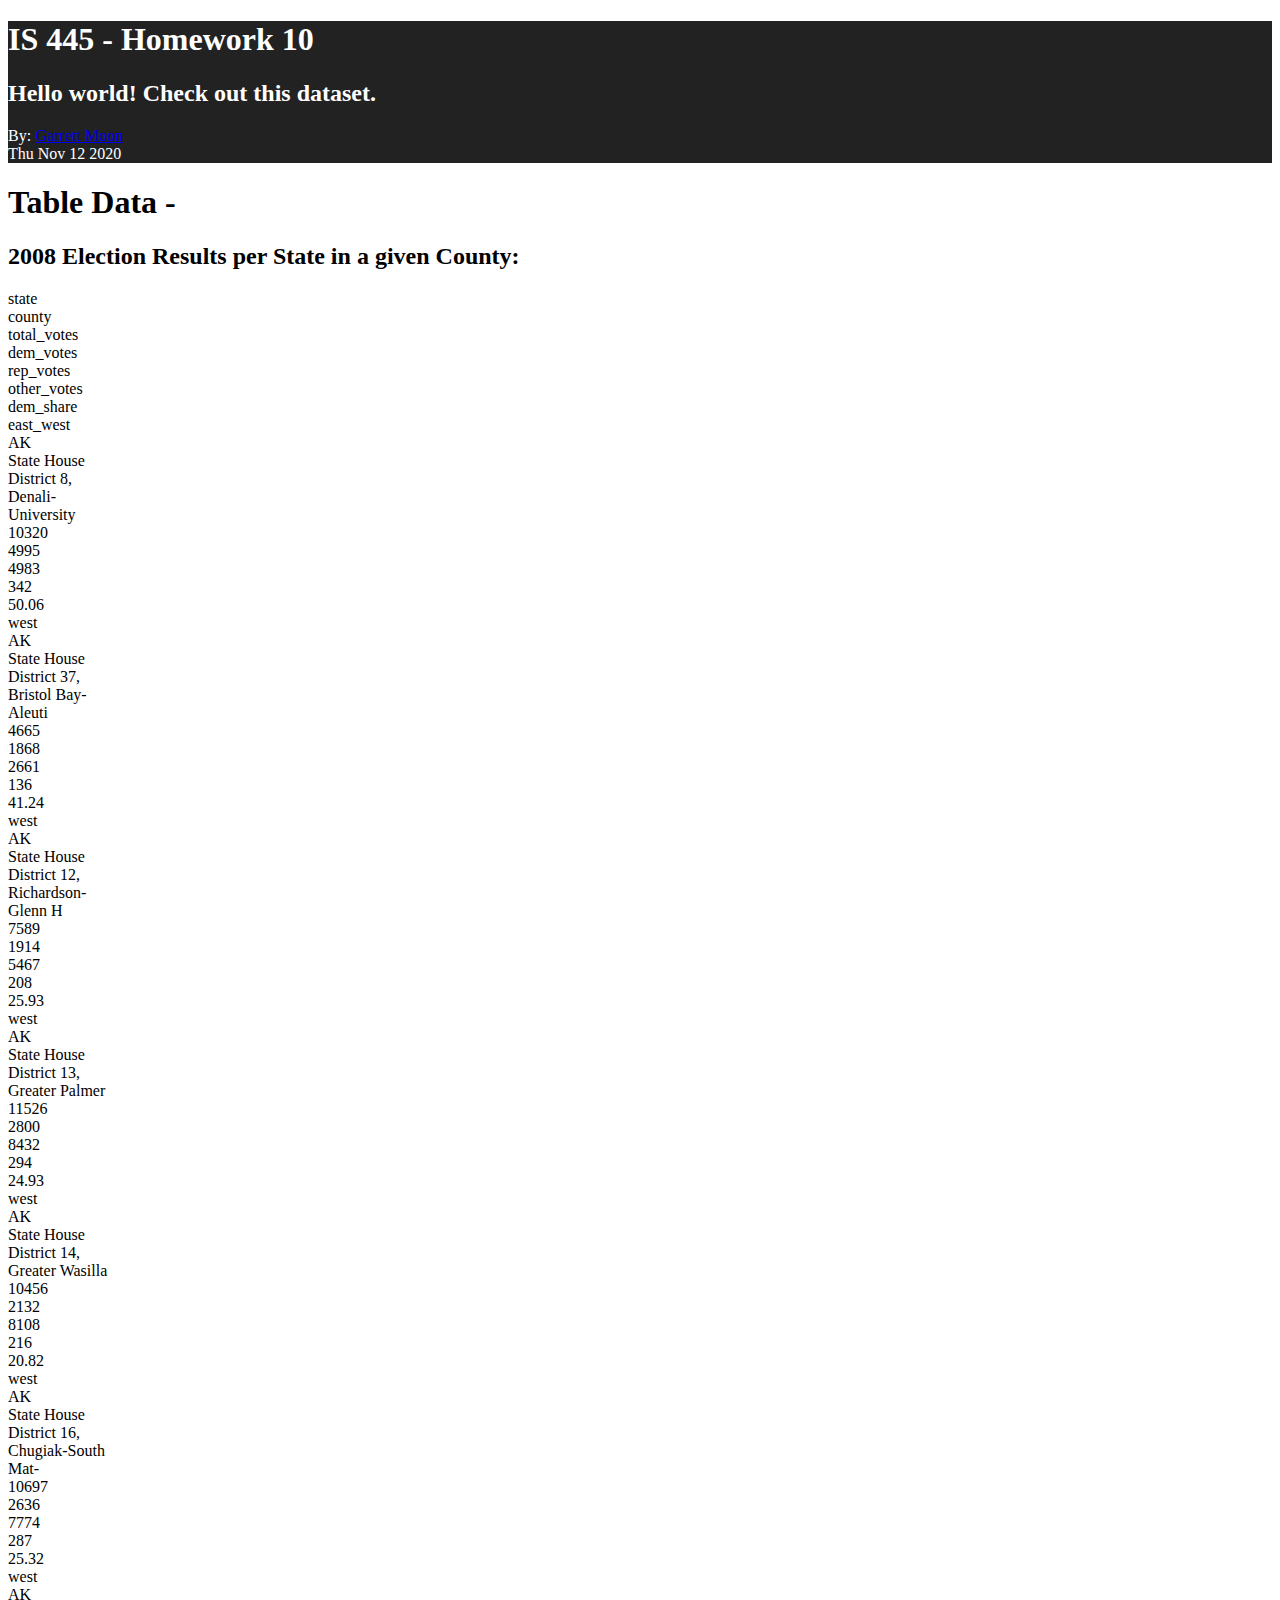
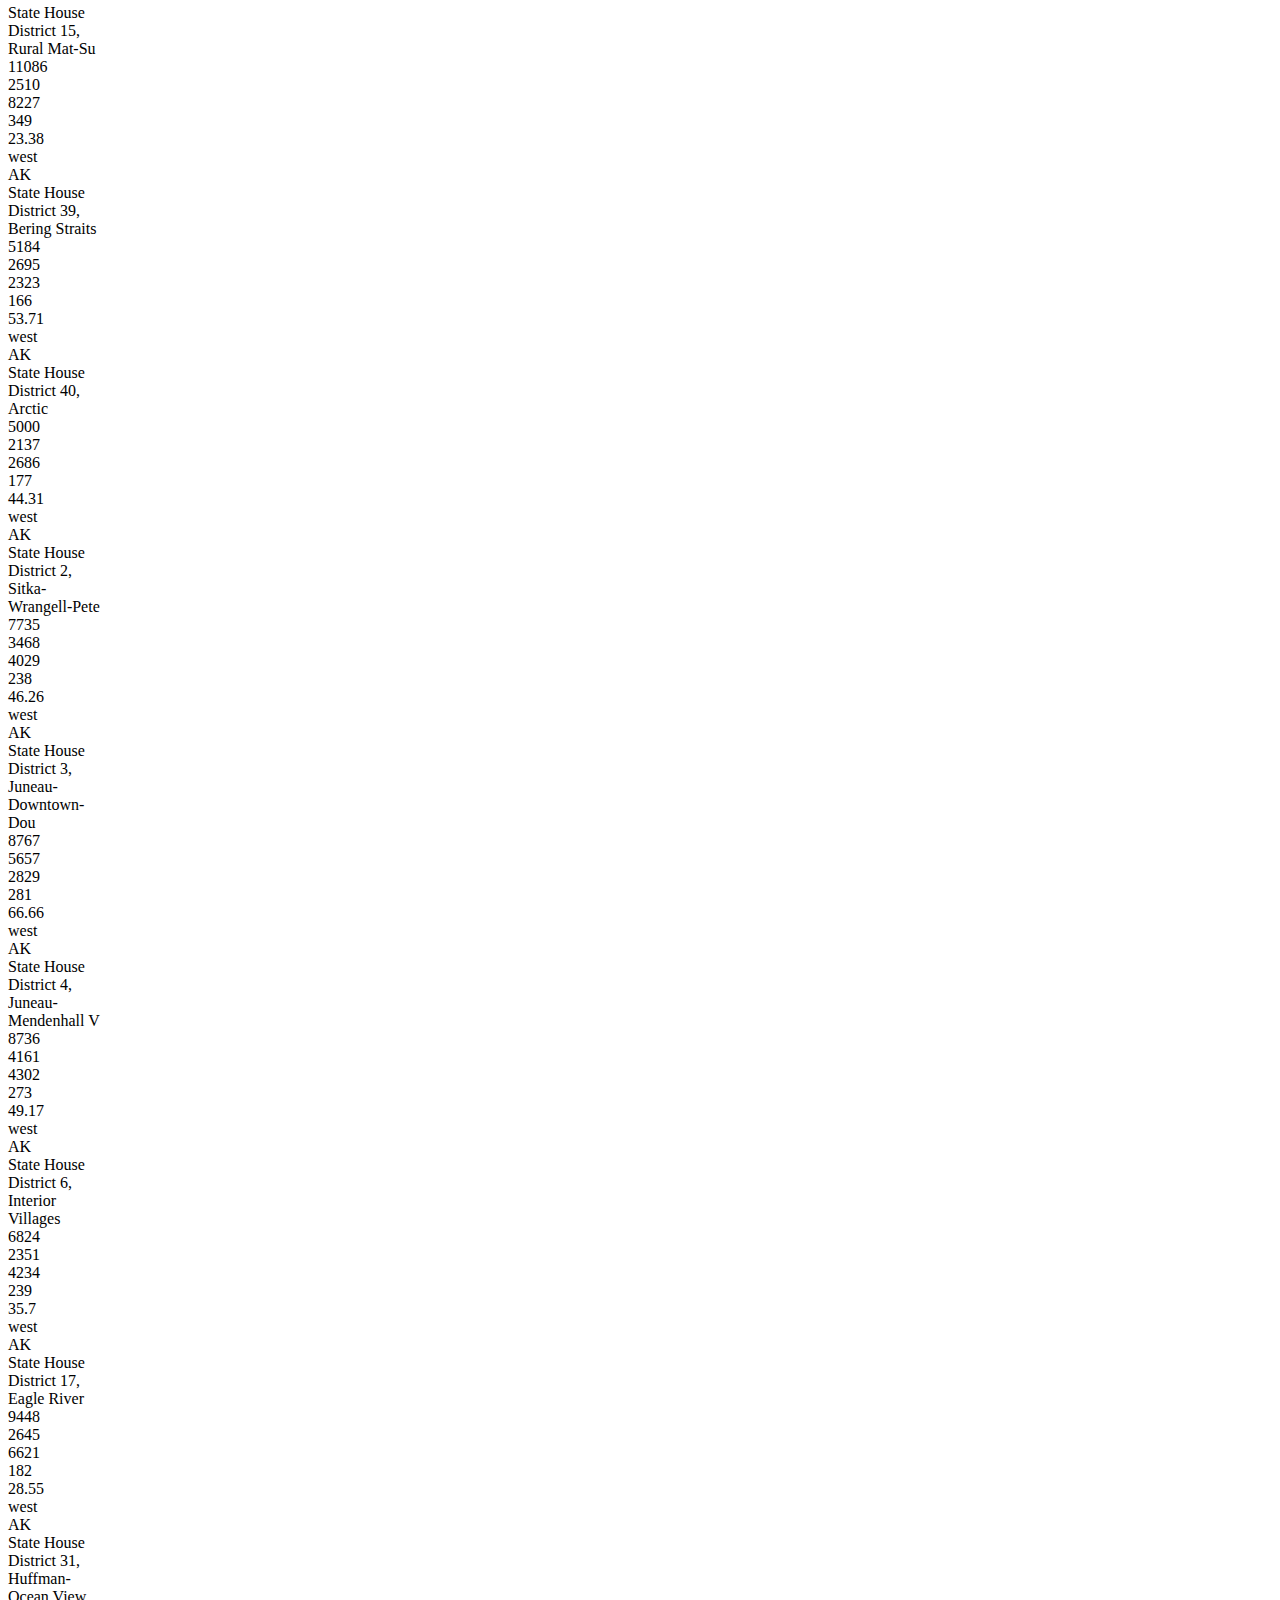
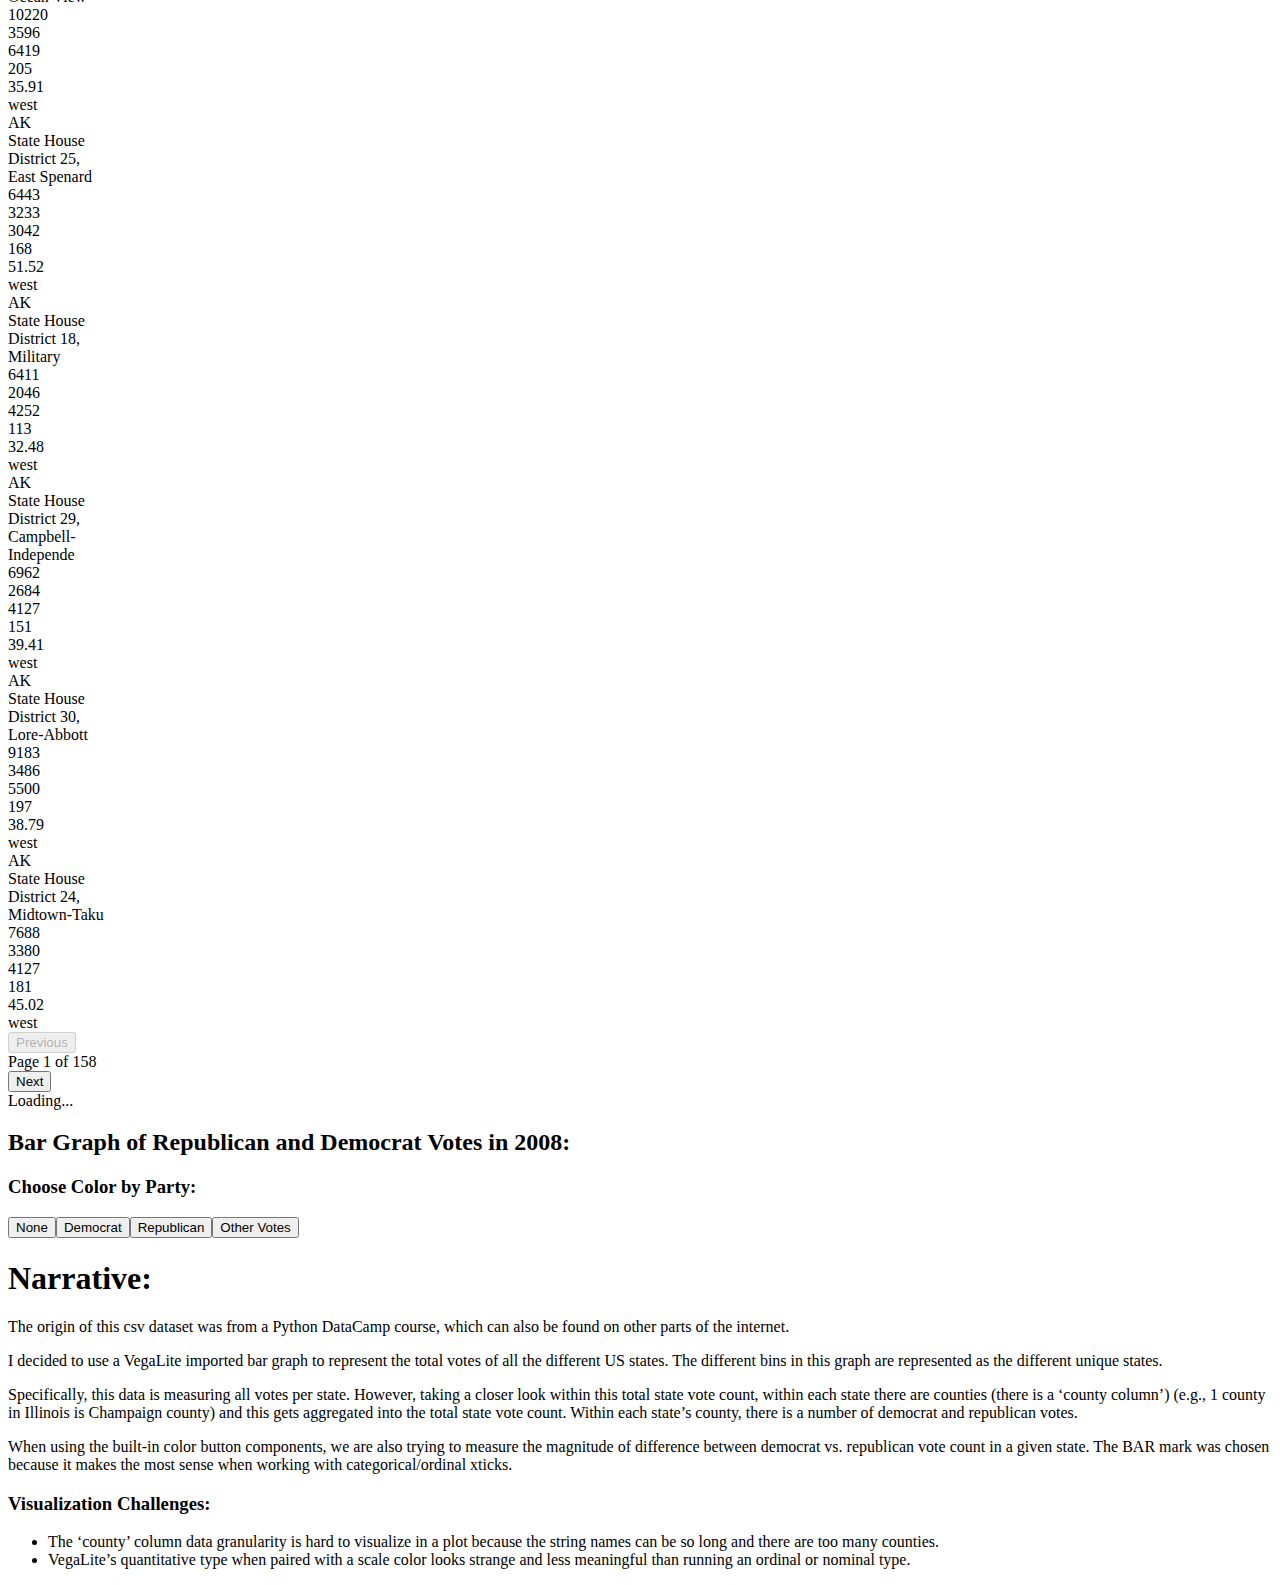
==== index.html @ d5e61d65 "Add files via upload" ====
<!DOCTYPE html>
<html lang="en" dir="ltr">
  <head>
    <meta
      name="viewport"
      content="width=device-width, initial-scale=1.0, minimum-scale=1.0"
    />
    <title>IS 445 - Garrett&#39;s Data Viz Idyll</title>
    <meta property="og:title" content="IS 445 - Garrett&#39;s Data Viz Idyll" />
    <meta charset="utf-8" />
    <meta property="og:type" content="article" />

    <meta property="og:description" content="Homework 10" />
    <meta property="description" content="Homework 10" />

    <link rel="stylesheet" href="static/idyll_styles.css" />
  </head>
  <body>
    <div id="idyll-mount"><div data-reactroot=""><div class="idyll-root"><div class=" idyll-text-container"></div><div class="article-header" style="background:#222222;color:#ffffff"><h1 class="hed">IS 445 - Homework 10</h1><h2 class="dek">Hello world! Check out this dataset.</h2><div class="byline">By: <a href="https://github.com/yeonghoon96/gmoon4.github.io">Garrett Moon</a></div><div class="idyll-pub-date">Thu Nov 12 2020</div></div><div class=" idyll-text-container"><h1 id="table-data--">Table Data -</h1><h2 id="2008-election-results-per-state-in-a-given-county:">2<!-- -->0<!-- -->0<!-- -->8 <!-- -->Election Results per State in a given County:</h2><div class="ReactTable table "><div class="rt-table" role="grid"><div class="rt-thead -header" style="min-width:800px"><div class="rt-tr" role="row"><div class="rt-th rt-resizable-header -cursor-pointer" role="columnheader" tabindex="-1" style="flex:100 0 auto;width:100px"><div class="rt-resizable-header-content">state</div><div class="rt-resizer"></div></div><div class="rt-th rt-resizable-header -cursor-pointer" role="columnheader" tabindex="-1" style="flex:100 0 auto;width:100px"><div class="rt-resizable-header-content">county</div><div class="rt-resizer"></div></div><div class="rt-th rt-resizable-header -cursor-pointer" role="columnheader" tabindex="-1" style="flex:100 0 auto;width:100px"><div class="rt-resizable-header-content">total_votes</div><div class="rt-resizer"></div></div><div class="rt-th rt-resizable-header -cursor-pointer" role="columnheader" tabindex="-1" style="flex:100 0 auto;width:100px"><div class="rt-resizable-header-content">dem_votes</div><div class="rt-resizer"></div></div><div class="rt-th rt-resizable-header -cursor-pointer" role="columnheader" tabindex="-1" style="flex:100 0 auto;width:100px"><div class="rt-resizable-header-content">rep_votes</div><div class="rt-resizer"></div></div><div class="rt-th rt-resizable-header -cursor-pointer" role="columnheader" tabindex="-1" style="flex:100 0 auto;width:100px"><div class="rt-resizable-header-content">other_votes</div><div class="rt-resizer"></div></div><div class="rt-th rt-resizable-header -cursor-pointer" role="columnheader" tabindex="-1" style="flex:100 0 auto;width:100px"><div class="rt-resizable-header-content">dem_share</div><div class="rt-resizer"></div></div><div class="rt-th rt-resizable-header -cursor-pointer" role="columnheader" tabindex="-1" style="flex:100 0 auto;width:100px"><div class="rt-resizable-header-content">east_west</div><div class="rt-resizer"></div></div></div></div><div class="rt-tbody" style="min-width:800px"><div class="rt-tr-group" role="rowgroup"><div class="rt-tr -odd" role="row"><div class="rt-td" role="gridcell" style="flex:100 0 auto;width:100px">AK</div><div class="rt-td" role="gridcell" style="flex:100 0 auto;width:100px">State House District 8, Denali-University</div><div class="rt-td" role="gridcell" style="flex:100 0 auto;width:100px">10320</div><div class="rt-td" role="gridcell" style="flex:100 0 auto;width:100px">4995</div><div class="rt-td" role="gridcell" style="flex:100 0 auto;width:100px">4983</div><div class="rt-td" role="gridcell" style="flex:100 0 auto;width:100px">342</div><div class="rt-td" role="gridcell" style="flex:100 0 auto;width:100px">50.06</div><div class="rt-td" role="gridcell" style="flex:100 0 auto;width:100px">west</div></div></div><div class="rt-tr-group" role="rowgroup"><div class="rt-tr -even" role="row"><div class="rt-td" role="gridcell" style="flex:100 0 auto;width:100px">AK</div><div class="rt-td" role="gridcell" style="flex:100 0 auto;width:100px">State House District 37, Bristol Bay-Aleuti</div><div class="rt-td" role="gridcell" style="flex:100 0 auto;width:100px">4665</div><div class="rt-td" role="gridcell" style="flex:100 0 auto;width:100px">1868</div><div class="rt-td" role="gridcell" style="flex:100 0 auto;width:100px">2661</div><div class="rt-td" role="gridcell" style="flex:100 0 auto;width:100px">136</div><div class="rt-td" role="gridcell" style="flex:100 0 auto;width:100px">41.24</div><div class="rt-td" role="gridcell" style="flex:100 0 auto;width:100px">west</div></div></div><div class="rt-tr-group" role="rowgroup"><div class="rt-tr -odd" role="row"><div class="rt-td" role="gridcell" style="flex:100 0 auto;width:100px">AK</div><div class="rt-td" role="gridcell" style="flex:100 0 auto;width:100px">State House District 12, Richardson-Glenn H</div><div class="rt-td" role="gridcell" style="flex:100 0 auto;width:100px">7589</div><div class="rt-td" role="gridcell" style="flex:100 0 auto;width:100px">1914</div><div class="rt-td" role="gridcell" style="flex:100 0 auto;width:100px">5467</div><div class="rt-td" role="gridcell" style="flex:100 0 auto;width:100px">208</div><div class="rt-td" role="gridcell" style="flex:100 0 auto;width:100px">25.93</div><div class="rt-td" role="gridcell" style="flex:100 0 auto;width:100px">west</div></div></div><div class="rt-tr-group" role="rowgroup"><div class="rt-tr -even" role="row"><div class="rt-td" role="gridcell" style="flex:100 0 auto;width:100px">AK</div><div class="rt-td" role="gridcell" style="flex:100 0 auto;width:100px">State House District 13, Greater Palmer</div><div class="rt-td" role="gridcell" style="flex:100 0 auto;width:100px">11526</div><div class="rt-td" role="gridcell" style="flex:100 0 auto;width:100px">2800</div><div class="rt-td" role="gridcell" style="flex:100 0 auto;width:100px">8432</div><div class="rt-td" role="gridcell" style="flex:100 0 auto;width:100px">294</div><div class="rt-td" role="gridcell" style="flex:100 0 auto;width:100px">24.93</div><div class="rt-td" role="gridcell" style="flex:100 0 auto;width:100px">west</div></div></div><div class="rt-tr-group" role="rowgroup"><div class="rt-tr -odd" role="row"><div class="rt-td" role="gridcell" style="flex:100 0 auto;width:100px">AK</div><div class="rt-td" role="gridcell" style="flex:100 0 auto;width:100px">State House District 14, Greater Wasilla</div><div class="rt-td" role="gridcell" style="flex:100 0 auto;width:100px">10456</div><div class="rt-td" role="gridcell" style="flex:100 0 auto;width:100px">2132</div><div class="rt-td" role="gridcell" style="flex:100 0 auto;width:100px">8108</div><div class="rt-td" role="gridcell" style="flex:100 0 auto;width:100px">216</div><div class="rt-td" role="gridcell" style="flex:100 0 auto;width:100px">20.82</div><div class="rt-td" role="gridcell" style="flex:100 0 auto;width:100px">west</div></div></div><div class="rt-tr-group" role="rowgroup"><div class="rt-tr -even" role="row"><div class="rt-td" role="gridcell" style="flex:100 0 auto;width:100px">AK</div><div class="rt-td" role="gridcell" style="flex:100 0 auto;width:100px">State House District 16, Chugiak-South Mat-</div><div class="rt-td" role="gridcell" style="flex:100 0 auto;width:100px">10697</div><div class="rt-td" role="gridcell" style="flex:100 0 auto;width:100px">2636</div><div class="rt-td" role="gridcell" style="flex:100 0 auto;width:100px">7774</div><div class="rt-td" role="gridcell" style="flex:100 0 auto;width:100px">287</div><div class="rt-td" role="gridcell" style="flex:100 0 auto;width:100px">25.32</div><div class="rt-td" role="gridcell" style="flex:100 0 auto;width:100px">west</div></div></div><div class="rt-tr-group" role="rowgroup"><div class="rt-tr -odd" role="row"><div class="rt-td" role="gridcell" style="flex:100 0 auto;width:100px">AK</div><div class="rt-td" role="gridcell" style="flex:100 0 auto;width:100px">State House District 15, Rural Mat-Su</div><div class="rt-td" role="gridcell" style="flex:100 0 auto;width:100px">11086</div><div class="rt-td" role="gridcell" style="flex:100 0 auto;width:100px">2510</div><div class="rt-td" role="gridcell" style="flex:100 0 auto;width:100px">8227</div><div class="rt-td" role="gridcell" style="flex:100 0 auto;width:100px">349</div><div class="rt-td" role="gridcell" style="flex:100 0 auto;width:100px">23.38</div><div class="rt-td" role="gridcell" style="flex:100 0 auto;width:100px">west</div></div></div><div class="rt-tr-group" role="rowgroup"><div class="rt-tr -even" role="row"><div class="rt-td" role="gridcell" style="flex:100 0 auto;width:100px">AK</div><div class="rt-td" role="gridcell" style="flex:100 0 auto;width:100px">State House District 39, Bering Straits</div><div class="rt-td" role="gridcell" style="flex:100 0 auto;width:100px">5184</div><div class="rt-td" role="gridcell" style="flex:100 0 auto;width:100px">2695</div><div class="rt-td" role="gridcell" style="flex:100 0 auto;width:100px">2323</div><div class="rt-td" role="gridcell" style="flex:100 0 auto;width:100px">166</div><div class="rt-td" role="gridcell" style="flex:100 0 auto;width:100px">53.71</div><div class="rt-td" role="gridcell" style="flex:100 0 auto;width:100px">west</div></div></div><div class="rt-tr-group" role="rowgroup"><div class="rt-tr -odd" role="row"><div class="rt-td" role="gridcell" style="flex:100 0 auto;width:100px">AK</div><div class="rt-td" role="gridcell" style="flex:100 0 auto;width:100px">State House District 40, Arctic</div><div class="rt-td" role="gridcell" style="flex:100 0 auto;width:100px">5000</div><div class="rt-td" role="gridcell" style="flex:100 0 auto;width:100px">2137</div><div class="rt-td" role="gridcell" style="flex:100 0 auto;width:100px">2686</div><div class="rt-td" role="gridcell" style="flex:100 0 auto;width:100px">177</div><div class="rt-td" role="gridcell" style="flex:100 0 auto;width:100px">44.31</div><div class="rt-td" role="gridcell" style="flex:100 0 auto;width:100px">west</div></div></div><div class="rt-tr-group" role="rowgroup"><div class="rt-tr -even" role="row"><div class="rt-td" role="gridcell" style="flex:100 0 auto;width:100px">AK</div><div class="rt-td" role="gridcell" style="flex:100 0 auto;width:100px">State House District 2, Sitka-Wrangell-Pete</div><div class="rt-td" role="gridcell" style="flex:100 0 auto;width:100px">7735</div><div class="rt-td" role="gridcell" style="flex:100 0 auto;width:100px">3468</div><div class="rt-td" role="gridcell" style="flex:100 0 auto;width:100px">4029</div><div class="rt-td" role="gridcell" style="flex:100 0 auto;width:100px">238</div><div class="rt-td" role="gridcell" style="flex:100 0 auto;width:100px">46.26</div><div class="rt-td" role="gridcell" style="flex:100 0 auto;width:100px">west</div></div></div><div class="rt-tr-group" role="rowgroup"><div class="rt-tr -odd" role="row"><div class="rt-td" role="gridcell" style="flex:100 0 auto;width:100px">AK</div><div class="rt-td" role="gridcell" style="flex:100 0 auto;width:100px">State House District 3, Juneau-Downtown-Dou</div><div class="rt-td" role="gridcell" style="flex:100 0 auto;width:100px">8767</div><div class="rt-td" role="gridcell" style="flex:100 0 auto;width:100px">5657</div><div class="rt-td" role="gridcell" style="flex:100 0 auto;width:100px">2829</div><div class="rt-td" role="gridcell" style="flex:100 0 auto;width:100px">281</div><div class="rt-td" role="gridcell" style="flex:100 0 auto;width:100px">66.66</div><div class="rt-td" role="gridcell" style="flex:100 0 auto;width:100px">west</div></div></div><div class="rt-tr-group" role="rowgroup"><div class="rt-tr -even" role="row"><div class="rt-td" role="gridcell" style="flex:100 0 auto;width:100px">AK</div><div class="rt-td" role="gridcell" style="flex:100 0 auto;width:100px">State House District 4, Juneau-Mendenhall V</div><div class="rt-td" role="gridcell" style="flex:100 0 auto;width:100px">8736</div><div class="rt-td" role="gridcell" style="flex:100 0 auto;width:100px">4161</div><div class="rt-td" role="gridcell" style="flex:100 0 auto;width:100px">4302</div><div class="rt-td" role="gridcell" style="flex:100 0 auto;width:100px">273</div><div class="rt-td" role="gridcell" style="flex:100 0 auto;width:100px">49.17</div><div class="rt-td" role="gridcell" style="flex:100 0 auto;width:100px">west</div></div></div><div class="rt-tr-group" role="rowgroup"><div class="rt-tr -odd" role="row"><div class="rt-td" role="gridcell" style="flex:100 0 auto;width:100px">AK</div><div class="rt-td" role="gridcell" style="flex:100 0 auto;width:100px">State House District 6, Interior Villages</div><div class="rt-td" role="gridcell" style="flex:100 0 auto;width:100px">6824</div><div class="rt-td" role="gridcell" style="flex:100 0 auto;width:100px">2351</div><div class="rt-td" role="gridcell" style="flex:100 0 auto;width:100px">4234</div><div class="rt-td" role="gridcell" style="flex:100 0 auto;width:100px">239</div><div class="rt-td" role="gridcell" style="flex:100 0 auto;width:100px">35.7</div><div class="rt-td" role="gridcell" style="flex:100 0 auto;width:100px">west</div></div></div><div class="rt-tr-group" role="rowgroup"><div class="rt-tr -even" role="row"><div class="rt-td" role="gridcell" style="flex:100 0 auto;width:100px">AK</div><div class="rt-td" role="gridcell" style="flex:100 0 auto;width:100px">State House District 17, Eagle River</div><div class="rt-td" role="gridcell" style="flex:100 0 auto;width:100px">9448</div><div class="rt-td" role="gridcell" style="flex:100 0 auto;width:100px">2645</div><div class="rt-td" role="gridcell" style="flex:100 0 auto;width:100px">6621</div><div class="rt-td" role="gridcell" style="flex:100 0 auto;width:100px">182</div><div class="rt-td" role="gridcell" style="flex:100 0 auto;width:100px">28.55</div><div class="rt-td" role="gridcell" style="flex:100 0 auto;width:100px">west</div></div></div><div class="rt-tr-group" role="rowgroup"><div class="rt-tr -odd" role="row"><div class="rt-td" role="gridcell" style="flex:100 0 auto;width:100px">AK</div><div class="rt-td" role="gridcell" style="flex:100 0 auto;width:100px">State House District 31, Huffman-Ocean View</div><div class="rt-td" role="gridcell" style="flex:100 0 auto;width:100px">10220</div><div class="rt-td" role="gridcell" style="flex:100 0 auto;width:100px">3596</div><div class="rt-td" role="gridcell" style="flex:100 0 auto;width:100px">6419</div><div class="rt-td" role="gridcell" style="flex:100 0 auto;width:100px">205</div><div class="rt-td" role="gridcell" style="flex:100 0 auto;width:100px">35.91</div><div class="rt-td" role="gridcell" style="flex:100 0 auto;width:100px">west</div></div></div><div class="rt-tr-group" role="rowgroup"><div class="rt-tr -even" role="row"><div class="rt-td" role="gridcell" style="flex:100 0 auto;width:100px">AK</div><div class="rt-td" role="gridcell" style="flex:100 0 auto;width:100px">State House District 25, East Spenard</div><div class="rt-td" role="gridcell" style="flex:100 0 auto;width:100px">6443</div><div class="rt-td" role="gridcell" style="flex:100 0 auto;width:100px">3233</div><div class="rt-td" role="gridcell" style="flex:100 0 auto;width:100px">3042</div><div class="rt-td" role="gridcell" style="flex:100 0 auto;width:100px">168</div><div class="rt-td" role="gridcell" style="flex:100 0 auto;width:100px">51.52</div><div class="rt-td" role="gridcell" style="flex:100 0 auto;width:100px">west</div></div></div><div class="rt-tr-group" role="rowgroup"><div class="rt-tr -odd" role="row"><div class="rt-td" role="gridcell" style="flex:100 0 auto;width:100px">AK</div><div class="rt-td" role="gridcell" style="flex:100 0 auto;width:100px">State House District 18, Military</div><div class="rt-td" role="gridcell" style="flex:100 0 auto;width:100px">6411</div><div class="rt-td" role="gridcell" style="flex:100 0 auto;width:100px">2046</div><div class="rt-td" role="gridcell" style="flex:100 0 auto;width:100px">4252</div><div class="rt-td" role="gridcell" style="flex:100 0 auto;width:100px">113</div><div class="rt-td" role="gridcell" style="flex:100 0 auto;width:100px">32.48</div><div class="rt-td" role="gridcell" style="flex:100 0 auto;width:100px">west</div></div></div><div class="rt-tr-group" role="rowgroup"><div class="rt-tr -even" role="row"><div class="rt-td" role="gridcell" style="flex:100 0 auto;width:100px">AK</div><div class="rt-td" role="gridcell" style="flex:100 0 auto;width:100px">State House District 29, Campbell-Independe</div><div class="rt-td" role="gridcell" style="flex:100 0 auto;width:100px">6962</div><div class="rt-td" role="gridcell" style="flex:100 0 auto;width:100px">2684</div><div class="rt-td" role="gridcell" style="flex:100 0 auto;width:100px">4127</div><div class="rt-td" role="gridcell" style="flex:100 0 auto;width:100px">151</div><div class="rt-td" role="gridcell" style="flex:100 0 auto;width:100px">39.41</div><div class="rt-td" role="gridcell" style="flex:100 0 auto;width:100px">west</div></div></div><div class="rt-tr-group" role="rowgroup"><div class="rt-tr -odd" role="row"><div class="rt-td" role="gridcell" style="flex:100 0 auto;width:100px">AK</div><div class="rt-td" role="gridcell" style="flex:100 0 auto;width:100px">State House District 30, Lore-Abbott</div><div class="rt-td" role="gridcell" style="flex:100 0 auto;width:100px">9183</div><div class="rt-td" role="gridcell" style="flex:100 0 auto;width:100px">3486</div><div class="rt-td" role="gridcell" style="flex:100 0 auto;width:100px">5500</div><div class="rt-td" role="gridcell" style="flex:100 0 auto;width:100px">197</div><div class="rt-td" role="gridcell" style="flex:100 0 auto;width:100px">38.79</div><div class="rt-td" role="gridcell" style="flex:100 0 auto;width:100px">west</div></div></div><div class="rt-tr-group" role="rowgroup"><div class="rt-tr -even" role="row"><div class="rt-td" role="gridcell" style="flex:100 0 auto;width:100px">AK</div><div class="rt-td" role="gridcell" style="flex:100 0 auto;width:100px">State House District 24, Midtown-Taku</div><div class="rt-td" role="gridcell" style="flex:100 0 auto;width:100px">7688</div><div class="rt-td" role="gridcell" style="flex:100 0 auto;width:100px">3380</div><div class="rt-td" role="gridcell" style="flex:100 0 auto;width:100px">4127</div><div class="rt-td" role="gridcell" style="flex:100 0 auto;width:100px">181</div><div class="rt-td" role="gridcell" style="flex:100 0 auto;width:100px">45.02</div><div class="rt-td" role="gridcell" style="flex:100 0 auto;width:100px">west</div></div></div></div></div><div class="pagination-bottom"><div class="-pagination"><div class="-previous"><button type="button" disabled="" class="-btn">Previous</button></div><div class="-center"><span class="-pageInfo">Page<!-- --> <span class="-currentPage">1</span> <!-- -->of<!-- --> <span class="-totalPages">158</span></span></div><div class="-next"><button type="button" class="-btn">Next</button></div></div></div><div class="-loading"><div class="-loading-inner">Loading...</div></div></div><h2 id="bar-graph-of-republican-and-democrat-votes-in-2008:">Bar Graph of Republican and Democrat Votes in <!-- -->2<!-- -->0<!-- -->0<!-- -->8<!-- -->:</h2><div></div><h3 id="choose-color-by-party:">Choose Color by Party:</h3><button>None</button><button>Democrat</button><button>Republican</button><button>Other Votes</button><h1 id="narrative:">Narrative:</h1><p>The origin of this csv dataset was from a Python DataCamp course, which can also be found on other parts of the internet.</p><p>I decided to use a VegaLite imported bar graph to represent the total votes of all the different US states.
The different bins in this graph are represented as the different unique states.</p><p>Specifically, this data is measuring all votes per state. However, taking a closer look within this total state vote count,
within each state there are counties (there is a ‘county column’) (e.g., 1 county in Illinois is Champaign county) and this
gets aggregated into the total state vote count. Within each state’s county, there is a number of democrat and republican votes.</p><p>When using the built-in color button components, we are also trying to measure the magnitude of difference between democrat vs. republican
vote count in a given state. The BAR mark was chosen because it makes the most sense when working with categorical/ordinal xticks.</p><h3 id="visualization-challenges:">Visualization Challenges:</h3><ul><li>The ‘county’ column data granularity is hard to visualize in a plot because the string names can be so long and there are too many counties.</li><li>VegaLite’s quantitative type when paired with a scale color looks strange and less meaningful than running an ordinal or nominal type.</li></ul></div></div></div></div>
    <script src="static/idyll_index.js"></script>
  </body>
</html>
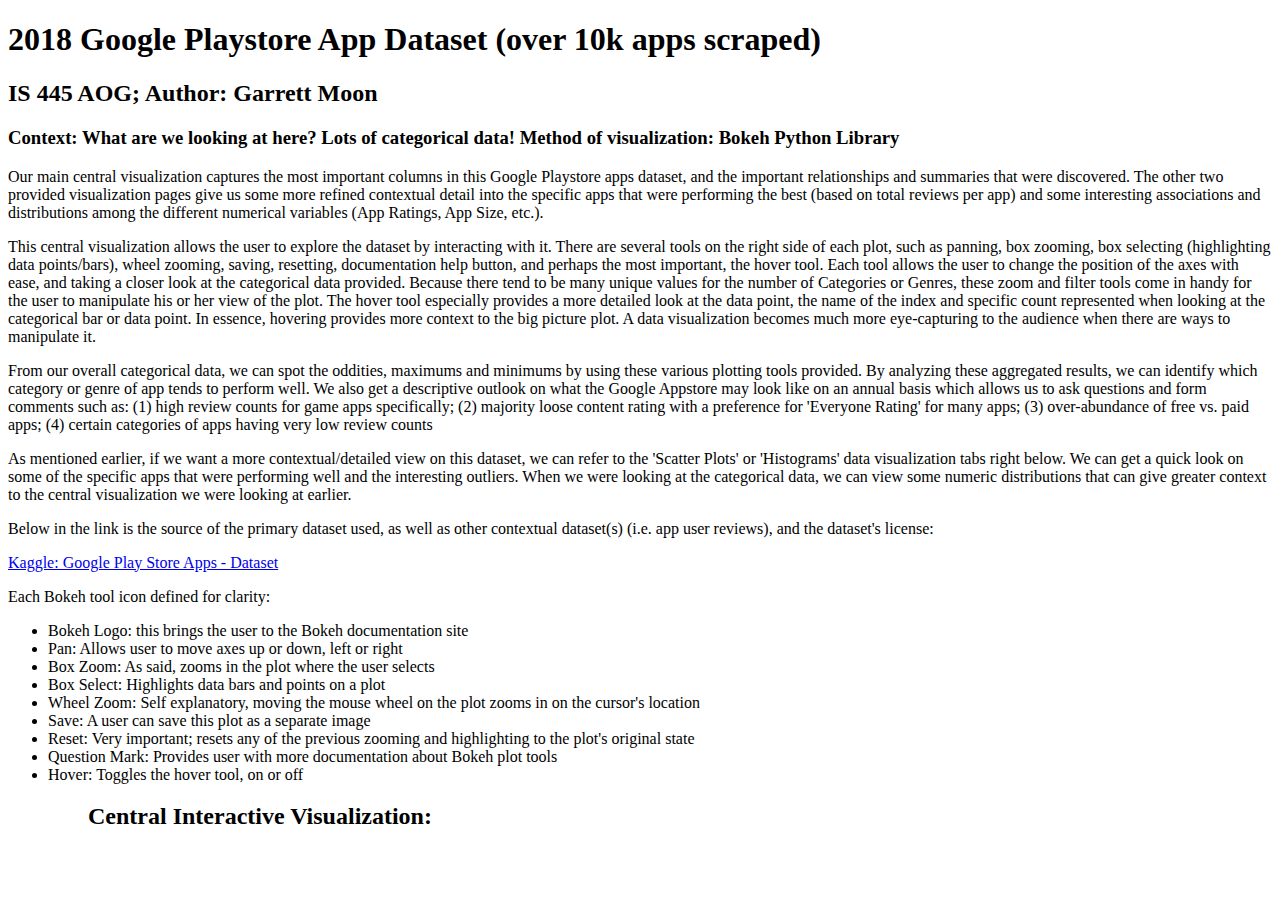
==== commit b8411610: "fixing github pages for final project html file" ====
--- a/index.html
+++ b/index.html
@@ -1,26 +1,115 @@
+
+
+
+
 <!DOCTYPE html>
-<html lang="en" dir="ltr">
+<html lang="en">
+
   <head>
-    <meta
-      name="viewport"
-      content="width=device-width, initial-scale=1.0, minimum-scale=1.0"
-    />
-    <title>IS 445 - Garrett&#39;s Data Viz Idyll</title>
-    <meta property="og:title" content="IS 445 - Garrett&#39;s Data Viz Idyll" />
-    <meta charset="utf-8" />
-    <meta property="og:type" content="article" />
+    <meta charset='utf-8'>
+    <title>2018 Google Playstore App</title>
+    <link href="https://fonts.googleapis.com/css2?family=Playfair+Display&display=swap" rel="stylesheet">
+  </head>
 
-    <meta property="og:description" content="Homework 10" />
-    <meta property="description" content="Homework 10" />
+  <head>
+      <meta charset="utf-8">
+      <title>Bokeh Plot</title>
+      
+      
+        
+          
+        
+        
+          
+        <script type="text/javascript" src="https://cdn.bokeh.org/bokeh/release/bokeh-2.2.3.min.js" integrity="sha384-T2yuo9Oe71Cz/I4X9Ac5+gpEa5a8PpJCDlqKYO0CfAuEszu1JrXLl8YugMqYe3sM" crossorigin="anonymous"></script>
+        <script type="text/javascript">
+            Bokeh.set_log_level("info");
+        </script>
+        
+      
+      
+    
+  </head>
+  
+  
+  <body>
+    <h1>2018 Google Playstore App Dataset (over 10k apps scraped)</h1>
+    <h2>IS 445 AOG; Author: Garrett Moon</h2> 
 
-    <link rel="stylesheet" href="static/idyll_styles.css" />
-  </head>
-  <body>
-    <div id="idyll-mount"><div data-reactroot=""><div class="idyll-root"><div class=" idyll-text-container"></div><div class="article-header" style="background:#222222;color:#ffffff"><h1 class="hed">IS 445 - Homework 10</h1><h2 class="dek">Hello world! Check out this dataset.</h2><div class="byline">By: <a href="https://github.com/yeonghoon96/gmoon4.github.io">Garrett Moon</a></div><div class="idyll-pub-date">Thu Nov 12 2020</div></div><div class=" idyll-text-container"><h1 id="table-data--">Table Data -</h1><h2 id="2008-election-results-per-state-in-a-given-county:">2<!-- -->0<!-- -->0<!-- -->8 <!-- -->Election Results per State in a given County:</h2><div class="ReactTable table "><div class="rt-table" role="grid"><div class="rt-thead -header" style="min-width:800px"><div class="rt-tr" role="row"><div class="rt-th rt-resizable-header -cursor-pointer" role="columnheader" tabindex="-1" style="flex:100 0 auto;width:100px"><div class="rt-resizable-header-content">state</div><div class="rt-resizer"></div></div><div class="rt-th rt-resizable-header -cursor-pointer" role="columnheader" tabindex="-1" style="flex:100 0 auto;width:100px"><div class="rt-resizable-header-content">county</div><div class="rt-resizer"></div></div><div class="rt-th rt-resizable-header -cursor-pointer" role="columnheader" tabindex="-1" style="flex:100 0 auto;width:100px"><div class="rt-resizable-header-content">total_votes</div><div class="rt-resizer"></div></div><div class="rt-th rt-resizable-header -cursor-pointer" role="columnheader" tabindex="-1" style="flex:100 0 auto;width:100px"><div class="rt-resizable-header-content">dem_votes</div><div class="rt-resizer"></div></div><div class="rt-th rt-resizable-header -cursor-pointer" role="columnheader" tabindex="-1" style="flex:100 0 auto;width:100px"><div class="rt-resizable-header-content">rep_votes</div><div class="rt-resizer"></div></div><div class="rt-th rt-resizable-header -cursor-pointer" role="columnheader" tabindex="-1" style="flex:100 0 auto;width:100px"><div class="rt-resizable-header-content">other_votes</div><div class="rt-resizer"></div></div><div class="rt-th rt-resizable-header -cursor-pointer" role="columnheader" tabindex="-1" style="flex:100 0 auto;width:100px"><div class="rt-resizable-header-content">dem_share</div><div class="rt-resizer"></div></div><div class="rt-th rt-resizable-header -cursor-pointer" role="columnheader" tabindex="-1" style="flex:100 0 auto;width:100px"><div class="rt-resizable-header-content">east_west</div><div class="rt-resizer"></div></div></div></div><div class="rt-tbody" style="min-width:800px"><div class="rt-tr-group" role="rowgroup"><div class="rt-tr -odd" role="row"><div class="rt-td" role="gridcell" style="flex:100 0 auto;width:100px">AK</div><div class="rt-td" role="gridcell" style="flex:100 0 auto;width:100px">State House District 8, Denali-University</div><div class="rt-td" role="gridcell" style="flex:100 0 auto;width:100px">10320</div><div class="rt-td" role="gridcell" style="flex:100 0 auto;width:100px">4995</div><div class="rt-td" role="gridcell" style="flex:100 0 auto;width:100px">4983</div><div class="rt-td" role="gridcell" style="flex:100 0 auto;width:100px">342</div><div class="rt-td" role="gridcell" style="flex:100 0 auto;width:100px">50.06</div><div class="rt-td" role="gridcell" style="flex:100 0 auto;width:100px">west</div></div></div><div class="rt-tr-group" role="rowgroup"><div class="rt-tr -even" role="row"><div class="rt-td" role="gridcell" style="flex:100 0 auto;width:100px">AK</div><div class="rt-td" role="gridcell" style="flex:100 0 auto;width:100px">State House District 37, Bristol Bay-Aleuti</div><div class="rt-td" role="gridcell" style="flex:100 0 auto;width:100px">4665</div><div class="rt-td" role="gridcell" style="flex:100 0 auto;width:100px">1868</div><div class="rt-td" role="gridcell" style="flex:100 0 auto;width:100px">2661</div><div class="rt-td" role="gridcell" style="flex:100 0 auto;width:100px">136</div><div class="rt-td" role="gridcell" style="flex:100 0 auto;width:100px">41.24</div><div class="rt-td" role="gridcell" style="flex:100 0 auto;width:100px">west</div></div></div><div class="rt-tr-group" role="rowgroup"><div class="rt-tr -odd" role="row"><div class="rt-td" role="gridcell" style="flex:100 0 auto;width:100px">AK</div><div class="rt-td" role="gridcell" style="flex:100 0 auto;width:100px">State House District 12, Richardson-Glenn H</div><div class="rt-td" role="gridcell" style="flex:100 0 auto;width:100px">7589</div><div class="rt-td" role="gridcell" style="flex:100 0 auto;width:100px">1914</div><div class="rt-td" role="gridcell" style="flex:100 0 auto;width:100px">5467</div><div class="rt-td" role="gridcell" style="flex:100 0 auto;width:100px">208</div><div class="rt-td" role="gridcell" style="flex:100 0 auto;width:100px">25.93</div><div class="rt-td" role="gridcell" style="flex:100 0 auto;width:100px">west</div></div></div><div class="rt-tr-group" role="rowgroup"><div class="rt-tr -even" role="row"><div class="rt-td" role="gridcell" style="flex:100 0 auto;width:100px">AK</div><div class="rt-td" role="gridcell" style="flex:100 0 auto;width:100px">State House District 13, Greater Palmer</div><div class="rt-td" role="gridcell" style="flex:100 0 auto;width:100px">11526</div><div class="rt-td" role="gridcell" style="flex:100 0 auto;width:100px">2800</div><div class="rt-td" role="gridcell" style="flex:100 0 auto;width:100px">8432</div><div class="rt-td" role="gridcell" style="flex:100 0 auto;width:100px">294</div><div class="rt-td" role="gridcell" style="flex:100 0 auto;width:100px">24.93</div><div class="rt-td" role="gridcell" style="flex:100 0 auto;width:100px">west</div></div></div><div class="rt-tr-group" role="rowgroup"><div class="rt-tr -odd" role="row"><div class="rt-td" role="gridcell" style="flex:100 0 auto;width:100px">AK</div><div class="rt-td" role="gridcell" style="flex:100 0 auto;width:100px">State House District 14, Greater Wasilla</div><div class="rt-td" role="gridcell" style="flex:100 0 auto;width:100px">10456</div><div class="rt-td" role="gridcell" style="flex:100 0 auto;width:100px">2132</div><div class="rt-td" role="gridcell" style="flex:100 0 auto;width:100px">8108</div><div class="rt-td" role="gridcell" style="flex:100 0 auto;width:100px">216</div><div class="rt-td" role="gridcell" style="flex:100 0 auto;width:100px">20.82</div><div class="rt-td" role="gridcell" style="flex:100 0 auto;width:100px">west</div></div></div><div class="rt-tr-group" role="rowgroup"><div class="rt-tr -even" role="row"><div class="rt-td" role="gridcell" style="flex:100 0 auto;width:100px">AK</div><div class="rt-td" role="gridcell" style="flex:100 0 auto;width:100px">State House District 16, Chugiak-South Mat-</div><div class="rt-td" role="gridcell" style="flex:100 0 auto;width:100px">10697</div><div class="rt-td" role="gridcell" style="flex:100 0 auto;width:100px">2636</div><div class="rt-td" role="gridcell" style="flex:100 0 auto;width:100px">7774</div><div class="rt-td" role="gridcell" style="flex:100 0 auto;width:100px">287</div><div class="rt-td" role="gridcell" style="flex:100 0 auto;width:100px">25.32</div><div class="rt-td" role="gridcell" style="flex:100 0 auto;width:100px">west</div></div></div><div class="rt-tr-group" role="rowgroup"><div class="rt-tr -odd" role="row"><div class="rt-td" role="gridcell" style="flex:100 0 auto;width:100px">AK</div><div class="rt-td" role="gridcell" style="flex:100 0 auto;width:100px">State House District 15, Rural Mat-Su</div><div class="rt-td" role="gridcell" style="flex:100 0 auto;width:100px">11086</div><div class="rt-td" role="gridcell" style="flex:100 0 auto;width:100px">2510</div><div class="rt-td" role="gridcell" style="flex:100 0 auto;width:100px">8227</div><div class="rt-td" role="gridcell" style="flex:100 0 auto;width:100px">349</div><div class="rt-td" role="gridcell" style="flex:100 0 auto;width:100px">23.38</div><div class="rt-td" role="gridcell" style="flex:100 0 auto;width:100px">west</div></div></div><div class="rt-tr-group" role="rowgroup"><div class="rt-tr -even" role="row"><div class="rt-td" role="gridcell" style="flex:100 0 auto;width:100px">AK</div><div class="rt-td" role="gridcell" style="flex:100 0 auto;width:100px">State House District 39, Bering Straits</div><div class="rt-td" role="gridcell" style="flex:100 0 auto;width:100px">5184</div><div class="rt-td" role="gridcell" style="flex:100 0 auto;width:100px">2695</div><div class="rt-td" role="gridcell" style="flex:100 0 auto;width:100px">2323</div><div class="rt-td" role="gridcell" style="flex:100 0 auto;width:100px">166</div><div class="rt-td" role="gridcell" style="flex:100 0 auto;width:100px">53.71</div><div class="rt-td" role="gridcell" style="flex:100 0 auto;width:100px">west</div></div></div><div class="rt-tr-group" role="rowgroup"><div class="rt-tr -odd" role="row"><div class="rt-td" role="gridcell" style="flex:100 0 auto;width:100px">AK</div><div class="rt-td" role="gridcell" style="flex:100 0 auto;width:100px">State House District 40, Arctic</div><div class="rt-td" role="gridcell" style="flex:100 0 auto;width:100px">5000</div><div class="rt-td" role="gridcell" style="flex:100 0 auto;width:100px">2137</div><div class="rt-td" role="gridcell" style="flex:100 0 auto;width:100px">2686</div><div class="rt-td" role="gridcell" style="flex:100 0 auto;width:100px">177</div><div class="rt-td" role="gridcell" style="flex:100 0 auto;width:100px">44.31</div><div class="rt-td" role="gridcell" style="flex:100 0 auto;width:100px">west</div></div></div><div class="rt-tr-group" role="rowgroup"><div class="rt-tr -even" role="row"><div class="rt-td" role="gridcell" style="flex:100 0 auto;width:100px">AK</div><div class="rt-td" role="gridcell" style="flex:100 0 auto;width:100px">State House District 2, Sitka-Wrangell-Pete</div><div class="rt-td" role="gridcell" style="flex:100 0 auto;width:100px">7735</div><div class="rt-td" role="gridcell" style="flex:100 0 auto;width:100px">3468</div><div class="rt-td" role="gridcell" style="flex:100 0 auto;width:100px">4029</div><div class="rt-td" role="gridcell" style="flex:100 0 auto;width:100px">238</div><div class="rt-td" role="gridcell" style="flex:100 0 auto;width:100px">46.26</div><div class="rt-td" role="gridcell" style="flex:100 0 auto;width:100px">west</div></div></div><div class="rt-tr-group" role="rowgroup"><div class="rt-tr -odd" role="row"><div class="rt-td" role="gridcell" style="flex:100 0 auto;width:100px">AK</div><div class="rt-td" role="gridcell" style="flex:100 0 auto;width:100px">State House District 3, Juneau-Downtown-Dou</div><div class="rt-td" role="gridcell" style="flex:100 0 auto;width:100px">8767</div><div class="rt-td" role="gridcell" style="flex:100 0 auto;width:100px">5657</div><div class="rt-td" role="gridcell" style="flex:100 0 auto;width:100px">2829</div><div class="rt-td" role="gridcell" style="flex:100 0 auto;width:100px">281</div><div class="rt-td" role="gridcell" style="flex:100 0 auto;width:100px">66.66</div><div class="rt-td" role="gridcell" style="flex:100 0 auto;width:100px">west</div></div></div><div class="rt-tr-group" role="rowgroup"><div class="rt-tr -even" role="row"><div class="rt-td" role="gridcell" style="flex:100 0 auto;width:100px">AK</div><div class="rt-td" role="gridcell" style="flex:100 0 auto;width:100px">State House District 4, Juneau-Mendenhall V</div><div class="rt-td" role="gridcell" style="flex:100 0 auto;width:100px">8736</div><div class="rt-td" role="gridcell" style="flex:100 0 auto;width:100px">4161</div><div class="rt-td" role="gridcell" style="flex:100 0 auto;width:100px">4302</div><div class="rt-td" role="gridcell" style="flex:100 0 auto;width:100px">273</div><div class="rt-td" role="gridcell" style="flex:100 0 auto;width:100px">49.17</div><div class="rt-td" role="gridcell" style="flex:100 0 auto;width:100px">west</div></div></div><div class="rt-tr-group" role="rowgroup"><div class="rt-tr -odd" role="row"><div class="rt-td" role="gridcell" style="flex:100 0 auto;width:100px">AK</div><div class="rt-td" role="gridcell" style="flex:100 0 auto;width:100px">State House District 6, Interior Villages</div><div class="rt-td" role="gridcell" style="flex:100 0 auto;width:100px">6824</div><div class="rt-td" role="gridcell" style="flex:100 0 auto;width:100px">2351</div><div class="rt-td" role="gridcell" style="flex:100 0 auto;width:100px">4234</div><div class="rt-td" role="gridcell" style="flex:100 0 auto;width:100px">239</div><div class="rt-td" role="gridcell" style="flex:100 0 auto;width:100px">35.7</div><div class="rt-td" role="gridcell" style="flex:100 0 auto;width:100px">west</div></div></div><div class="rt-tr-group" role="rowgroup"><div class="rt-tr -even" role="row"><div class="rt-td" role="gridcell" style="flex:100 0 auto;width:100px">AK</div><div class="rt-td" role="gridcell" style="flex:100 0 auto;width:100px">State House District 17, Eagle River</div><div class="rt-td" role="gridcell" style="flex:100 0 auto;width:100px">9448</div><div class="rt-td" role="gridcell" style="flex:100 0 auto;width:100px">2645</div><div class="rt-td" role="gridcell" style="flex:100 0 auto;width:100px">6621</div><div class="rt-td" role="gridcell" style="flex:100 0 auto;width:100px">182</div><div class="rt-td" role="gridcell" style="flex:100 0 auto;width:100px">28.55</div><div class="rt-td" role="gridcell" style="flex:100 0 auto;width:100px">west</div></div></div><div class="rt-tr-group" role="rowgroup"><div class="rt-tr -odd" role="row"><div class="rt-td" role="gridcell" style="flex:100 0 auto;width:100px">AK</div><div class="rt-td" role="gridcell" style="flex:100 0 auto;width:100px">State House District 31, Huffman-Ocean View</div><div class="rt-td" role="gridcell" style="flex:100 0 auto;width:100px">10220</div><div class="rt-td" role="gridcell" style="flex:100 0 auto;width:100px">3596</div><div class="rt-td" role="gridcell" style="flex:100 0 auto;width:100px">6419</div><div class="rt-td" role="gridcell" style="flex:100 0 auto;width:100px">205</div><div class="rt-td" role="gridcell" style="flex:100 0 auto;width:100px">35.91</div><div class="rt-td" role="gridcell" style="flex:100 0 auto;width:100px">west</div></div></div><div class="rt-tr-group" role="rowgroup"><div class="rt-tr -even" role="row"><div class="rt-td" role="gridcell" style="flex:100 0 auto;width:100px">AK</div><div class="rt-td" role="gridcell" style="flex:100 0 auto;width:100px">State House District 25, East Spenard</div><div class="rt-td" role="gridcell" style="flex:100 0 auto;width:100px">6443</div><div class="rt-td" role="gridcell" style="flex:100 0 auto;width:100px">3233</div><div class="rt-td" role="gridcell" style="flex:100 0 auto;width:100px">3042</div><div class="rt-td" role="gridcell" style="flex:100 0 auto;width:100px">168</div><div class="rt-td" role="gridcell" style="flex:100 0 auto;width:100px">51.52</div><div class="rt-td" role="gridcell" style="flex:100 0 auto;width:100px">west</div></div></div><div class="rt-tr-group" role="rowgroup"><div class="rt-tr -odd" role="row"><div class="rt-td" role="gridcell" style="flex:100 0 auto;width:100px">AK</div><div class="rt-td" role="gridcell" style="flex:100 0 auto;width:100px">State House District 18, Military</div><div class="rt-td" role="gridcell" style="flex:100 0 auto;width:100px">6411</div><div class="rt-td" role="gridcell" style="flex:100 0 auto;width:100px">2046</div><div class="rt-td" role="gridcell" style="flex:100 0 auto;width:100px">4252</div><div class="rt-td" role="gridcell" style="flex:100 0 auto;width:100px">113</div><div class="rt-td" role="gridcell" style="flex:100 0 auto;width:100px">32.48</div><div class="rt-td" role="gridcell" style="flex:100 0 auto;width:100px">west</div></div></div><div class="rt-tr-group" role="rowgroup"><div class="rt-tr -even" role="row"><div class="rt-td" role="gridcell" style="flex:100 0 auto;width:100px">AK</div><div class="rt-td" role="gridcell" style="flex:100 0 auto;width:100px">State House District 29, Campbell-Independe</div><div class="rt-td" role="gridcell" style="flex:100 0 auto;width:100px">6962</div><div class="rt-td" role="gridcell" style="flex:100 0 auto;width:100px">2684</div><div class="rt-td" role="gridcell" style="flex:100 0 auto;width:100px">4127</div><div class="rt-td" role="gridcell" style="flex:100 0 auto;width:100px">151</div><div class="rt-td" role="gridcell" style="flex:100 0 auto;width:100px">39.41</div><div class="rt-td" role="gridcell" style="flex:100 0 auto;width:100px">west</div></div></div><div class="rt-tr-group" role="rowgroup"><div class="rt-tr -odd" role="row"><div class="rt-td" role="gridcell" style="flex:100 0 auto;width:100px">AK</div><div class="rt-td" role="gridcell" style="flex:100 0 auto;width:100px">State House District 30, Lore-Abbott</div><div class="rt-td" role="gridcell" style="flex:100 0 auto;width:100px">9183</div><div class="rt-td" role="gridcell" style="flex:100 0 auto;width:100px">3486</div><div class="rt-td" role="gridcell" style="flex:100 0 auto;width:100px">5500</div><div class="rt-td" role="gridcell" style="flex:100 0 auto;width:100px">197</div><div class="rt-td" role="gridcell" style="flex:100 0 auto;width:100px">38.79</div><div class="rt-td" role="gridcell" style="flex:100 0 auto;width:100px">west</div></div></div><div class="rt-tr-group" role="rowgroup"><div class="rt-tr -even" role="row"><div class="rt-td" role="gridcell" style="flex:100 0 auto;width:100px">AK</div><div class="rt-td" role="gridcell" style="flex:100 0 auto;width:100px">State House District 24, Midtown-Taku</div><div class="rt-td" role="gridcell" style="flex:100 0 auto;width:100px">7688</div><div class="rt-td" role="gridcell" style="flex:100 0 auto;width:100px">3380</div><div class="rt-td" role="gridcell" style="flex:100 0 auto;width:100px">4127</div><div class="rt-td" role="gridcell" style="flex:100 0 auto;width:100px">181</div><div class="rt-td" role="gridcell" style="flex:100 0 auto;width:100px">45.02</div><div class="rt-td" role="gridcell" style="flex:100 0 auto;width:100px">west</div></div></div></div></div><div class="pagination-bottom"><div class="-pagination"><div class="-previous"><button type="button" disabled="" class="-btn">Previous</button></div><div class="-center"><span class="-pageInfo">Page<!-- --> <span class="-currentPage">1</span> <!-- -->of<!-- --> <span class="-totalPages">158</span></span></div><div class="-next"><button type="button" class="-btn">Next</button></div></div></div><div class="-loading"><div class="-loading-inner">Loading...</div></div></div><h2 id="bar-graph-of-republican-and-democrat-votes-in-2008:">Bar Graph of Republican and Democrat Votes in <!-- -->2<!-- -->0<!-- -->0<!-- -->8<!-- -->:</h2><div></div><h3 id="choose-color-by-party:">Choose Color by Party:</h3><button>None</button><button>Democrat</button><button>Republican</button><button>Other Votes</button><h1 id="narrative:">Narrative:</h1><p>The origin of this csv dataset was from a Python DataCamp course, which can also be found on other parts of the internet.</p><p>I decided to use a VegaLite imported bar graph to represent the total votes of all the different US states.
-The different bins in this graph are represented as the different unique states.</p><p>Specifically, this data is measuring all votes per state. However, taking a closer look within this total state vote count,
-within each state there are counties (there is a ‘county column’) (e.g., 1 county in Illinois is Champaign county) and this
-gets aggregated into the total state vote count. Within each state’s county, there is a number of democrat and republican votes.</p><p>When using the built-in color button components, we are also trying to measure the magnitude of difference between democrat vs. republican
-vote count in a given state. The BAR mark was chosen because it makes the most sense when working with categorical/ordinal xticks.</p><h3 id="visualization-challenges:">Visualization Challenges:</h3><ul><li>The ‘county’ column data granularity is hard to visualize in a plot because the string names can be so long and there are too many counties.</li><li>VegaLite’s quantitative type when paired with a scale color looks strange and less meaningful than running an ordinal or nominal type.</li></ul></div></div></div></div>
-    <script src="static/idyll_index.js"></script>
+    <h3>Context: What are we looking at here? Lots of categorical data! Method of visualization: Bokeh Python Library</h3>    
+    <p>Our main central visualization captures the most important columns in this Google Playstore apps dataset, and the important relationships and summaries that were discovered. The other two provided visualization pages give us some more refined contextual detail into the specific apps that were performing the best (based on total reviews per app) and some interesting associations and distributions among the different numerical variables (App Ratings, App Size, etc.).
+    </p> 
+    <p>This central visualization allows the user to explore the dataset by interacting with it. There are several tools on the right side of each plot, such as panning, box zooming, box selecting (highlighting data points/bars), wheel zooming, saving, resetting, documentation help button, and perhaps the most important, the hover tool. Each tool allows the user to change the position of the axes with ease, and taking a closer look at the categorical data provided. Because there tend to be many unique values for the number of Categories or Genres, these zoom and filter tools come in handy for the user to manipulate his or her view of the plot. The hover tool especially provides a more detailed look at the data point, the name of the index and specific count represented when looking at the categorical bar or data point. In essence, hovering provides more context to the big picture plot. A data visualization becomes much more eye-capturing to the audience when there are ways to manipulate it.
+    </p>
+    <p>From our overall categorical data, we can spot the oddities, maximums and minimums by using these various plotting tools provided. By analyzing these aggregated results, we can identify which category or genre of app tends to perform well. We also get a descriptive outlook on what the Google Appstore may look like on an annual basis which allows us to ask questions and form comments such as: (1) high review counts for game apps specifically; (2) majority loose content rating with a preference for 'Everyone Rating' for many apps; (3) over-abundance of free vs. paid apps; (4) certain categories of apps having very low review counts</p>
+    <p>
+      As mentioned earlier, if we want a more contextual/detailed view on this dataset, we can refer to the 'Scatter Plots' or 'Histograms' data visualization tabs right below. We can get a quick look on some of the specific apps that were performing well and the interesting outliers. When we were looking at the categorical data, we can view some numeric distributions that can give greater context to the central visualization we were looking at earlier.
+    </p>
+    <p>Below in the link is the source of the primary dataset used, as well as other contextual dataset(s) (i.e. app user reviews), and the dataset's license:</p>    
+    <a href='https://www.kaggle.com/lava18/google-play-store-apps?select=googleplaystore.csv'>Kaggle: Google Play Store Apps - Dataset</a>
+    <p> </p>
+    <p>Each Bokeh tool icon defined for clarity:</p>
+    <ul>
+      <li>Bokeh Logo: this brings the user to the Bokeh documentation site</li>
+      <li>Pan: Allows user to move axes up or down, left or right</li>
+      <li>Box Zoom: As said, zooms in the plot where the user selects</li>
+      <li>Box Select: Highlights data bars and points on a plot</li>
+      <li>Wheel Zoom: Self explanatory, moving the mouse wheel on the plot zooms in on the cursor's location</li>
+      <li>Save: A user can save this plot as a separate image</li>
+      <li>Reset: Very important; resets any of the previous zooming and highlighting to the plot's original state</li>
+      <li>Question Mark: Provides user with more documentation about Bokeh plot tools</li>
+      <li>Hover: Toggles the hover tool, on or off</li>
+    <ul>
+    <p> </p>
+    <h2>Central Interactive Visualization:</h2>
+    <p> </p>    
+            
+              <div class="bk-root" id="c8c7118a-a0ee-4074-a4b7-49aa6710e96d" data-root-id="280939"></div>
+            
+          
+        
+      
+      
+        <script type="application/json" id="286496">
+          {"263bad09-8d35-460a-bfd4-726f83ef95c5":{"roots":{"references":[{"attributes":{"tabs":[{"id":"280936"},{"id":"280932"},{"id":"280938"}]},"id":"280939","type":"Tabs"},{"attributes":{},"id":"219277","type":"Selection"},{"attributes":{"axis":{"id":"280811"},"ticker":null},"id":"280813","type":"Grid"},{"attributes":{},"id":"280815","type":"BasicTicker"},{"attributes":{"formatter":{"id":"285151"},"ticker":{"id":"280815"}},"id":"280814","type":"LinearAxis"},{"attributes":{"fill_alpha":{"value":0.75},"fill_color":{"value":"green"},"top":{"field":"App"},"width":{"value":0.8},"x":{"field":"Installs"}},"id":"280838","type":"VBar"},{"attributes":{"below":[{"id":"270431"}],"center":[{"id":"270434"},{"id":"270438"}],"left":[{"id":"270435"}],"renderers":[{"id":"270457"}],"title":{"id":"270421"},"toolbar":{"id":"270446"},"x_range":{"id":"270423"},"x_scale":{"id":"270427"},"y_range":{"id":"270425"},"y_scale":{"id":"270429"}},"id":"270420","subtype":"Figure","type":"Plot"},{"attributes":{},"id":"204432","type":"HelpTool"},{"attributes":{"axis":{"id":"280814"},"dimension":1,"ticker":null},"id":"280817","type":"Grid"},{"attributes":{},"id":"204424","type":"BasicTicker"},{"attributes":{"source":{"id":"208155"}},"id":"280840","type":"CDSView"},{"attributes":{"axis_label":"Frequency of App Ratings","formatter":{"id":"208004"},"ticker":{"id":"204424"}},"id":"204423","type":"LinearAxis"},{"attributes":{"data":{"App":[311,80,200,65,85,53,61,225,420,51,39,226,56,317,172,582,102,592,64,345,114,290,74,84,370,131,400,22,1,254,60,376,283,375,143,109,115,204,206,239,335,99,830,219,39,166,79,24],"Main_Genre":["Action","Adventure","Arcade","Art &amp; Design","Auto &amp; Vehicles","Beauty","Board","Books &amp; Reference","Business","Card","Casino","Casual","Comics","Communication","Dating","Education","Educational","Entertainment","Events","Finance","Food &amp; Drink","Health &amp; Fitness","House &amp; Home","Libraries &amp; Demo","Lifestyle","Maps &amp; Navigation","Medical","Music","Music &amp; Audio","News &amp; Magazines","Parenting","Personalization","Photography","Productivity","Puzzle","Racing","Role Playing","Shopping","Simulation","Social","Sports","Strategy","Tools","Travel &amp; Local","Trivia","Video Players &amp; Editors","Weather","Word"]},"selected":{"id":"242373"},"selection_policy":{"id":"242372"}},"id":"208157","type":"ColumnDataSource"},{"attributes":{"fill_alpha":{"value":0.1},"fill_color":{"field":"Installs","transform":{"id":"280584"}},"line_alpha":{"value":0.1},"top":{"field":"App"},"width":{"value":0.8},"x":{"field":"Installs"}},"id":"280837","type":"VBar"},{"attributes":{"factors":["1,000,000+","100,000+","10,000+","10,000,000+","1,000+","100+","5,000,000+","500,000+","50,000+","5,000+","10+","500+","50,000,000+","50+","100,000,000+","5+","1+","500,000,000+","1,000,000,000+","0+","0"],"palette":["#000003","#060519","#140D35","#251155","#3B0F6F","#4F117B","#63197F","#772181","#8C2980","#9F2F7E","#B53679","#CA3E72","#DD4968","#EC585F","#F66E5B","#FB8660","#FD9F6C","#FEB57C","#FDCD90","#FCE5A6","#FBFCBF"]},"id":"280584","type":"CategoricalColorMapper"},{"attributes":{"fill_color":{"field":"Installs","transform":{"id":"280584"}},"top":{"field":"App"},"width":{"value":0.8},"x":{"field":"Installs"}},"id":"280836","type":"VBar"},{"attributes":{"high":5.0,"low":1.0,"palette":["#440154","#440255","#440357","#450558","#45065A","#45085B","#46095C","#460B5E","#460C5F","#460E61","#470F62","#471163","#471265","#471466","#471567","#471669","#47186A","#48196B","#481A6C","#481C6E","#481D6F","#481E70","#482071","#482172","#482273","#482374","#472575","#472676","#472777","#472878","#472A79","#472B7A","#472C7B","#462D7C","#462F7C","#46307D","#46317E","#45327F","#45347F","#453580","#453681","#443781","#443982","#433A83","#433B83","#433C84","#423D84","#423E85","#424085","#414186","#414286","#404387","#404487","#3F4587","#3F4788","#3E4888","#3E4989","#3D4A89","#3D4B89","#3D4C89","#3C4D8A","#3C4E8A","#3B508A","#3B518A","#3A528B","#3A538B","#39548B","#39558B","#38568B","#38578C","#37588C","#37598C","#365A8C","#365B8C","#355C8C","#355D8C","#345E8D","#345F8D","#33608D","#33618D","#32628D","#32638D","#31648D","#31658D","#31668D","#30678D","#30688D","#2F698D","#2F6A8D","#2E6B8E","#2E6C8E","#2E6D8E","#2D6E8E","#2D6F8E","#2C708E","#2C718E","#2C728E","#2B738E","#2B748E","#2A758E","#2A768E","#2A778E","#29788E","#29798E","#287A8E","#287A8E","#287B8E","#277C8E","#277D8E","#277E8E","#267F8E","#26808E","#26818E","#25828E","#25838D","#24848D","#24858D","#24868D","#23878D","#23888D","#23898D","#22898D","#228A8D","#228B8D","#218C8D","#218D8C","#218E8C","#208F8C","#20908C","#20918C","#1F928C","#1F938B","#1F948B","#1F958B","#1F968B","#1E978A","#1E988A","#1E998A","#1E998A","#1E9A89","#1E9B89","#1E9C89","#1E9D88","#1E9E88","#1E9F88","#1EA087","#1FA187","#1FA286","#1FA386","#20A485","#20A585","#21A685","#21A784","#22A784","#23A883","#23A982","#24AA82","#25AB81","#26AC81","#27AD80","#28AE7F","#29AF7F","#2AB07E","#2BB17D","#2CB17D","#2EB27C","#2FB37B","#30B47A","#32B57A","#33B679","#35B778","#36B877","#38B976","#39B976","#3BBA75","#3DBB74","#3EBC73","#40BD72","#42BE71","#44BE70","#45BF6F","#47C06E","#49C16D","#4BC26C","#4DC26B","#4FC369","#51C468","#53C567","#55C666","#57C665","#59C764","#5BC862","#5EC961","#60C960","#62CA5F","#64CB5D","#67CC5C","#69CC5B","#6BCD59","#6DCE58","#70CE56","#72CF55","#74D054","#77D052","#79D151","#7CD24F","#7ED24E","#81D34C","#83D34B","#86D449","#88D547","#8BD546","#8DD644","#90D643","#92D741","#95D73F","#97D83E","#9AD83C","#9DD93A","#9FD938","#A2DA37","#A5DA35","#A7DB33","#AADB32","#ADDC30","#AFDC2E","#B2DD2C","#B5DD2B","#B7DD29","#BADE27","#BDDE26","#BFDF24","#C2DF22","#C5DF21","#C7E01F","#CAE01E","#CDE01D","#CFE11C","#D2E11B","#D4E11A","#D7E219","#DAE218","#DCE218","#DFE318","#E1E318","#E4E318","#E7E419","#E9E419","#ECE41A","#EEE51B","#F1E51C","#F3E51E","#F6E61F","#F8E621","#FAE622","#FDE724"]},"id":"280582","type":"LinearColorMapper"},{"attributes":{},"id":"204420","type":"BasicTicker"},{"attributes":{"overlay":{"id":"280825"}},"id":"280818","type":"BoxSelectTool"},{"attributes":{},"id":"280819","type":"PanTool"},{"attributes":{"factors":["ART_AND_DESIGN","AUTO_AND_VEHICLES","BEAUTY","BOOKS_AND_REFERENCE","BUSINESS","COMICS","COMMUNICATION","DATING","EDUCATION","ENTERTAINMENT","EVENTS","FAMILY","FINANCE","FOOD_AND_DRINK","GAME","HEALTH_AND_FITNESS","HOUSE_AND_HOME","LIBRARIES_AND_DEMO","LIFESTYLE","MAPS_AND_NAVIGATION","MEDICAL","NEWS_AND_MAGAZINES","PARENTING","PERSONALIZATION","PHOTOGRAPHY","PRODUCTIVITY","SHOPPING","SOCIAL","SPORTS","TOOLS","TRAVEL_AND_LOCAL","VIDEO_PLAYERS","WEATHER"],"palette":["#30123b","#38266c","#3f3d9c","#4353c2","#4668e0","#467df4","#4291fe","#38a5fb","#2ab9ed","#1dcbda","#17dac4","#1de7b1","#2ff09a","#4af880","#69fd65","#87fe4d","#a1fc3d","#b6f735","#caed33","#dde036","#ecd139","#f7c039","#fcae34","#fe982c","#fb8022","#f56817","#ec520e","#e04008","#d23005","#c02302","#ac1601","#940c01","#7a0402"]},"id":"280583","type":"CategoricalColorMapper"},{"attributes":{"overlay":{"id":"280826"}},"id":"280820","type":"BoxZoomTool"},{"attributes":{},"id":"280821","type":"WheelZoomTool"},{"attributes":{"data":{"App":[1422,1116,1032,946,889,710,610,505,469,468,385,328,205,204,190,82,67,24,20,14,1],"Installs":["1,000,000+","100,000+","10,000+","10,000,000+","1,000+","100+","5,000,000+","500,000+","50,000+","5,000+","10+","500+","50,000,000+","50+","100,000,000+","5+","1+","500,000,000+","1,000,000,000+","0+","0"]},"selected":{"id":"242377"},"selection_policy":{"id":"242376"}},"id":"208155","type":"ColumnDataSource"},{"attributes":{},"id":"280822","type":"SaveTool"},{"attributes":{"factors":["Everyone","Teen","Mature 17+","Everyone 10+","Adults only 18+","Unrated"],"palette":["#30123b","#3e9bfe","#46f783","#e1dc37","#ef5a11","#7a0402"]},"id":"280586","type":"CategoricalColorMapper"},{"attributes":{"fill_alpha":{"value":0.1},"fill_color":{"field":"Type","transform":{"id":"280585"}},"line_alpha":{"value":0.1},"line_color":{"field":"Type","transform":{"id":"280585"}},"top":{"field":"count"},"width":{"value":0.75},"x":{"field":"Type"}},"id":"280755","type":"VBar"},{"attributes":{"axis_label":"Frequency of App Sizes","formatter":{"id":"274531"},"ticker":{"id":"270436"}},"id":"270435","type":"LinearAxis"},{"attributes":{},"id":"280823","type":"ResetTool"},{"attributes":{"factors":["Action","Adventure","Arcade","Art &amp; Design","Auto &amp; Vehicles","Beauty","Board","Books &amp; Reference","Business","Card","Casino","Casual","Comics","Communication","Dating","Education","Educational","Entertainment","Events","Finance","Food &amp; Drink","Health &amp; Fitness","House &amp; Home","Libraries &amp; Demo","Lifestyle","Maps &amp; Navigation","Medical","Music","Music &amp; Audio","News &amp; Magazines","Parenting","Personalization","Photography","Productivity","Puzzle","Racing","Role Playing","Shopping","Simulation","Social","Sports","Strategy","Tools","Travel &amp; Local","Trivia","Video Players &amp; Editors","Weather","Word"],"palette":["#0C0786","#1B068C","#250591","#310496","#3A049A","#44039E","#4C02A1","#5401A3","#5E00A5","#6500A7","#6F00A8","#7601A8","#7F03A7","#8607A6","#8E0CA4","#9612A0","#9D189D","#A41E98","#AA2494","#B12B8F","#B7308A","#BC3685","#C23D80","#C7427B","#CD4975","#D14F71","#D7566C","#DB5B67","#DF6163","#E3685E","#E76E5A","#EB7654","#EE7C50","#F2844B","#F48A47","#F69142","#F9993D","#FAA039","#FCA934","#FDB030","#FDB92B","#FDC128","#FCC926","#FBD324","#F9DB24","#F6E525","#F3EE26","#EFF821"]},"id":"280587","type":"CategoricalColorMapper"},{"attributes":{"factors":["Free","Paid"],"palette":["#2b83ba","#abdda4","#ffffbf","#fdae61","#d7191c"]},"id":"280585","type":"CategoricalColorMapper"},{"attributes":{},"id":"280824","type":"HelpTool"},{"attributes":{"data":{"App":[7929,1037,394,322,3,2],"Content Rating":["Everyone","Teen","Mature 17+","Everyone 10+","Adults only 18+","Unrated"]},"selected":{"id":"242365"},"selection_policy":{"id":"242364"}},"id":"208156","type":"ColumnDataSource"},{"attributes":{"callback":null,"tooltips":[["index pos","@index"],["App name","@App"],["Avg Rating","@Rating"],["Reviews","@Reviews"],["Size (bytes)","@Size"]]},"id":"280588","type":"HoverTool"},{"attributes":{"fill_alpha":{"value":0.1},"fill_color":{"field":"Content Rating","transform":{"id":"280586"}},"line_alpha":{"value":0.1},"top":{"field":"App"},"width":{"value":0.8},"x":{"field":"Content Rating"}},"id":"280878","type":"VBar"},{"attributes":{"callback":null,"tooltips":[["Category","@Category"],["Count of Apps","@count"]]},"id":"280589","type":"HoverTool"},{"attributes":{"axis":{"id":"280855"},"dimension":1,"ticker":null},"id":"280858","type":"Grid"},{"attributes":{"data_source":{"id":"208156"},"glyph":{"id":"280877"},"hover_glyph":{"id":"280879"},"muted_glyph":null,"nonselection_glyph":{"id":"280878"},"selection_glyph":null,"view":{"id":"280881"}},"id":"280880","type":"GlyphRenderer"},{"attributes":{"fill_color":{"field":"Content Rating","transform":{"id":"280586"}},"top":{"field":"App"},"width":{"value":0.8},"x":{"field":"Content Rating"}},"id":"280877","type":"VBar"},{"attributes":{"callback":null,"tooltips":[["Category","@Category"],["Count of Reviews","@Reviews"]]},"id":"280590","type":"HoverTool"},{"attributes":{"bottom_units":"screen","fill_alpha":0.5,"fill_color":"lightgrey","left_units":"screen","level":"overlay","line_alpha":1.0,"line_color":"black","line_dash":[4,4],"line_width":2,"right_units":"screen","top_units":"screen"},"id":"280826","type":"BoxAnnotation"},{"attributes":{},"id":"280856","type":"BasicTicker"},{"attributes":{"fill_alpha":{"value":0.75},"fill_color":{"value":"salmon"},"top":{"field":"App"},"width":{"value":0.8},"x":{"field":"Content Rating"}},"id":"280879","type":"VBar"},{"attributes":{"callback":null,"tooltips":[["Type:","@Type"],["No. of  Apps:","@count"]]},"id":"280591","type":"HoverTool"},{"attributes":{"bottom_units":"screen","fill_alpha":0.5,"fill_color":"lightgrey","left_units":"screen","level":"overlay","line_alpha":1.0,"line_color":"black","line_dash":[4,4],"line_width":2,"right_units":"screen","top_units":"screen"},"id":"280825","type":"BoxAnnotation"},{"attributes":{"active_drag":"auto","active_inspect":"auto","active_multi":null,"active_scroll":"auto","active_tap":"auto","tools":[{"id":"280818"},{"id":"280819"},{"id":"280820"},{"id":"280821"},{"id":"280822"},{"id":"280823"},{"id":"280824"},{"id":"280592"}]},"id":"280827","type":"Toolbar"},{"attributes":{"axis":{"id":"204419"},"ticker":null},"id":"204422","type":"Grid"},{"attributes":{"data_source":{"id":"208155"},"glyph":{"id":"280836"},"hover_glyph":{"id":"280838"},"muted_glyph":null,"nonselection_glyph":{"id":"280837"},"selection_glyph":null,"view":{"id":"280840"}},"id":"280839","type":"GlyphRenderer"},{"attributes":{"callback":null,"tooltips":[["Installs Category:","@Installs"],["No. of  Apps:","@App"]]},"id":"280592","type":"HoverTool"},{"attributes":{},"id":"280689","type":"CategoricalTicker"},{"attributes":{"callback":null,"tooltips":[["No. of  Apps:","@App"]]},"id":"280593","type":"HoverTool"},{"attributes":{},"id":"219276","type":"UnionRenderers"},{"attributes":{"callback":null,"tooltips":[["Main App Genre:","@Main_Genre"],["No. of Apps:","@App"]]},"id":"280594","type":"HoverTool"},{"attributes":{"below":[{"id":"280606"}],"center":[{"id":"280609"},{"id":"280613"}],"left":[{"id":"280610"}],"plot_height":500,"renderers":[{"id":"280635"}],"title":{"id":"280596"},"toolbar":{"id":"280623"},"x_range":{"id":"280638"},"x_scale":{"id":"280602"},"y_range":{"id":"280640"},"y_scale":{"id":"280604"}},"id":"280595","subtype":"Figure","type":"Plot"},{"attributes":{"below":[{"id":"280646"}],"center":[{"id":"280649"},{"id":"280653"}],"left":[{"id":"280650"}],"plot_height":500,"renderers":[{"id":"280675"}],"title":{"id":"285106"},"toolbar":{"id":"280663"},"x_range":{"id":"280638"},"x_scale":{"id":"280642"},"y_range":{"id":"280640"},"y_scale":{"id":"280644"}},"id":"280637","subtype":"Figure","type":"Plot"},{"attributes":{"data_source":{"id":"208153"},"glyph":{"id":"280754"},"hover_glyph":{"id":"280756"},"muted_glyph":null,"nonselection_glyph":{"id":"280755"},"selection_glyph":null,"view":{"id":"280758"}},"id":"280757","type":"GlyphRenderer"},{"attributes":{"active_drag":"auto","active_inspect":"auto","active_multi":null,"active_scroll":"auto","active_tap":"auto","tools":[{"id":"280736"},{"id":"280737"},{"id":"280738"},{"id":"280739"},{"id":"280740"},{"id":"280741"},{"id":"280742"},{"id":"280591"}]},"id":"280745","type":"Toolbar"},{"attributes":{},"id":"285121","type":"BasicTickFormatter"},{"attributes":{"source":{"id":"208153"}},"id":"280758","type":"CDSView"},{"attributes":{"overlay":{"id":"280784"}},"id":"280777","type":"BoxSelectTool"},{"attributes":{},"id":"204428","type":"WheelZoomTool"},{"attributes":{"overlay":{"id":"280743"}},"id":"280736","type":"BoxSelectTool"},{"attributes":{},"id":"280737","type":"PanTool"},{"attributes":{},"id":"285145","type":"CategoricalTickFormatter"},{"attributes":{"axis":{"id":"270431"},"ticker":null},"id":"270434","type":"Grid"},{"attributes":{"fill_alpha":{"value":0.1},"fill_color":{"field":"Category","transform":{"id":"280583"}},"line_alpha":{"value":0.1},"top":{"field":"Reviews"},"width":{"value":0.9},"x":{"field":"Category"}},"id":"280796","type":"VBar"},{"attributes":{"overlay":{"id":"280744"}},"id":"280738","type":"BoxZoomTool"},{"attributes":{"bottom_units":"screen","fill_alpha":0.5,"fill_color":"lightgrey","left_units":"screen","level":"overlay","line_alpha":1.0,"line_color":"black","line_dash":[4,4],"line_width":2,"right_units":"screen","top_units":"screen"},"id":"280703","type":"BoxAnnotation"},{"attributes":{},"id":"280739","type":"WheelZoomTool"},{"attributes":{},"id":"285147","type":"BasicTickFormatter"},{"attributes":{},"id":"280778","type":"PanTool"},{"attributes":{},"id":"280740","type":"SaveTool"},{"attributes":{},"id":"285149","type":"CategoricalTickFormatter"},{"attributes":{"bottom_units":"screen","fill_alpha":0.5,"fill_color":"lightgrey","left_units":"screen","level":"overlay","line_alpha":1.0,"line_color":"black","line_dash":[4,4],"line_width":2,"right_units":"screen","top_units":"screen"},"id":"280702","type":"BoxAnnotation"},{"attributes":{"bottom_units":"screen","fill_alpha":0.5,"fill_color":"lightgrey","left_units":"screen","level":"overlay","line_alpha":1.0,"line_color":"black","line_dash":[4,4],"line_width":2,"right_units":"screen","top_units":"screen"},"id":"204433","type":"BoxAnnotation"},{"attributes":{"active_drag":"auto","active_inspect":"auto","active_multi":null,"active_scroll":"auto","active_tap":"auto","tools":[{"id":"280695"},{"id":"280696"},{"id":"280697"},{"id":"280698"},{"id":"280699"},{"id":"280700"},{"id":"280701"},{"id":"280589"}]},"id":"280704","type":"Toolbar"},{"attributes":{},"id":"280741","type":"ResetTool"},{"attributes":{},"id":"285151","type":"BasicTickFormatter"},{"attributes":{},"id":"280742","type":"HelpTool"},{"attributes":{},"id":"285153","type":"CategoricalTickFormatter"},{"attributes":{"text":"Histogram of App Ratings"},"id":"204409","type":"Title"},{"attributes":{"source":{"id":"208158"}},"id":"280717","type":"CDSView"},{"attributes":{"formatter":{"id":"285143"},"ticker":{"id":"280774"}},"id":"280773","type":"LinearAxis"},{"attributes":{"axis":{"id":"280773"},"dimension":1,"ticker":null},"id":"280776","type":"Grid"},{"attributes":{"bottom_units":"screen","fill_alpha":0.5,"fill_color":"lightgrey","left_units":"screen","level":"overlay","line_alpha":1.0,"line_color":"black","line_dash":[4,4],"line_width":2,"right_units":"screen","top_units":"screen"},"id":"280744","type":"BoxAnnotation"},{"attributes":{"fill_alpha":{"value":0.9},"fill_color":{"value":"pink"},"top":{"field":"Reviews"},"width":{"value":0.9},"x":{"field":"Category"}},"id":"280797","type":"VBar"},{"attributes":{},"id":"280774","type":"BasicTicker"},{"attributes":{"text":"Whether Paid or Free Apps"},"id":"280719","type":"Title"},{"attributes":{"bottom_units":"screen","fill_alpha":0.5,"fill_color":"lightgrey","left_units":"screen","level":"overlay","line_alpha":1.0,"line_color":"black","line_dash":[4,4],"line_width":2,"right_units":"screen","top_units":"screen"},"id":"280743","type":"BoxAnnotation"},{"attributes":{"factors":["Free","Paid"]},"id":"280721","type":"FactorRange"},{"attributes":{"fill_alpha":{"value":0.35},"fill_color":{"value":"salmon"},"line_color":{"field":"Type","transform":{"id":"280585"}},"top":{"field":"count"},"width":{"value":0.75},"x":{"field":"Type"}},"id":"280756","type":"VBar"},{"attributes":{},"id":"280725","type":"CategoricalScale"},{"attributes":{},"id":"280723","type":"DataRange1d"},{"attributes":{},"id":"280727","type":"LinearScale"},{"attributes":{},"id":"280730","type":"CategoricalTicker"},{"attributes":{"formatter":{"id":"285137"},"ticker":{"id":"280730"}},"id":"280729","type":"CategoricalAxis"},{"attributes":{"below":[{"id":"280893"}],"center":[{"id":"280895"},{"id":"280899"}],"left":[{"id":"280896"}],"plot_height":500,"renderers":[{"id":"280921"}],"title":{"id":"280883"},"toolbar":{"id":"280909"},"x_range":{"id":"280885"},"x_scale":{"id":"280889"},"y_range":{"id":"280887"},"y_scale":{"id":"280891"}},"id":"280882","subtype":"Figure","type":"Plot"},{"attributes":{"axis":{"id":"280729"},"ticker":null},"id":"280731","type":"Grid"},{"attributes":{},"id":"280733","type":"BasicTicker"},{"attributes":{"text":"Total # of Reviews in each App Category"},"id":"280760","type":"Title"},{"attributes":{"formatter":{"id":"285135"},"ticker":{"id":"280733"}},"id":"280732","type":"LinearAxis"},{"attributes":{"factors":["ART_AND_DESIGN","AUTO_AND_VEHICLES","BEAUTY","BOOKS_AND_REFERENCE","BUSINESS","COMICS","COMMUNICATION","DATING","EDUCATION","ENTERTAINMENT","EVENTS","FAMILY","FINANCE","FOOD_AND_DRINK","GAME","HEALTH_AND_FITNESS","HOUSE_AND_HOME","LIBRARIES_AND_DEMO","LIFESTYLE","MAPS_AND_NAVIGATION","MEDICAL","NEWS_AND_MAGAZINES","PARENTING","PERSONALIZATION","PHOTOGRAPHY","PRODUCTIVITY","SHOPPING","SOCIAL","SPORTS","TOOLS","TRAVEL_AND_LOCAL","VIDEO_PLAYERS","WEATHER"]},"id":"280762","type":"FactorRange"},{"attributes":{},"id":"280768","type":"LinearScale"},{"attributes":{},"id":"280766","type":"CategoricalScale"},{"attributes":{"axis":{"id":"280732"},"dimension":1,"ticker":null},"id":"280735","type":"Grid"},{"attributes":{},"id":"280764","type":"DataRange1d"},{"attributes":{"fill_color":{"field":"Type","transform":{"id":"280585"}},"line_color":{"field":"Type","transform":{"id":"280585"}},"top":{"field":"count"},"width":{"value":0.75},"x":{"field":"Type"}},"id":"280754","type":"VBar"},{"attributes":{"fill_color":{"field":"Category","transform":{"id":"280583"}},"top":{"field":"Reviews"},"width":{"value":0.9},"x":{"field":"Category"}},"id":"280795","type":"VBar"},{"attributes":{"below":[{"id":"280770"}],"center":[{"id":"280772"},{"id":"280776"}],"left":[{"id":"280773"}],"plot_height":500,"renderers":[{"id":"280798"}],"title":{"id":"280760"},"toolbar":{"id":"280786"},"x_range":{"id":"280762"},"x_scale":{"id":"280766"},"y_range":{"id":"280764"},"y_scale":{"id":"280768"}},"id":"280759","subtype":"Figure","type":"Plot"},{"attributes":{},"id":"280771","type":"CategoricalTicker"},{"attributes":{"bottom_units":"screen","fill_alpha":0.5,"fill_color":"lightgrey","left_units":"screen","level":"overlay","line_alpha":1.0,"line_color":"black","line_dash":[4,4],"line_width":2,"right_units":"screen","top_units":"screen"},"id":"280621","type":"BoxAnnotation"},{"attributes":{"data_source":{"id":"208154"},"glyph":{"id":"280795"},"hover_glyph":{"id":"280797"},"muted_glyph":null,"nonselection_glyph":{"id":"280796"},"selection_glyph":null,"view":{"id":"280799"}},"id":"280798","type":"GlyphRenderer"},{"attributes":{"data":{"Android Ver":["Varies with device","Varies with device","Varies with device","4.1 and up","Varies with device","Varies with device","Varies with device","Varies with device","Varies with device","2.3 and up","Varies with device","Varies with device","Varies with device","Varies with device","4.4 and up","4.0 and up","Varies with device","Varies with device","Varies with device","Varies with device","4.0 and up","Varies with device","4.4 and up","4.0 and up","Varies with device","4.0 and up","Varies with device","4.0.3 and up","Varies with device","4.0 and up","Varies with device","4.0 and up","Varies with device","Varies with device","Varies with device","Varies with device","Varies with device","Varies with device","4.1 and up","Varies with device","4.1 and up","4.1 and up","5.0 and up","Varies with device","Varies with device","Varies with device","4.1 and up","4.1 and up","4.1 and up","2.3 and up","4.1 and up","4.0 and up","4.0 and up","4.1 and up","4.1 and up","4.1 and up","4.1 and up","4.1 and up","4.1 and up","4.4 and up","4.0.3 and up","3.0 and up","4.0 and up","4.1 and up","4.1 and up","4.0.3 and up","Varies with device","4.0 and up","4.2 and up","4.0.3 and up","Varies with device","2.3 and up","4.1 and up","4.1 and up","Varies with device","4.0.3 and up","4.1 and up","4.4 and up","4.1 and up","4.0.3 and up","4.1 and up","4.1 and up","4.1 and up","4.1 and up","4.3 and up","4.4 and up","4.1 and up","4.2 and up","4.1 and up","4.1 and up","4.4 and up","4.0 and up","4.1 and up","4.3 and up","Varies with device","4.1 and up","4.1 and up","4.4 and up","4.0.3 and up","4.0 and up","4.1 and up","4.1 and up","Varies with device","4.0.3 and up","4.0.3 and up","2.3 and up","4.0.3 and up","Varies with device","5.0 and up","4.1 and up","2.3.3 and up","4.2 and up","3.0 and up","Varies with device","4.1 and up","3.0 and up","4.0.3 and up","4.1 and up","4.0.3 and up","4.0.3 and up","4.1 and up","4.1 and up","2.3.3 and up","4.2 and up","Varies with device","Varies with device","Varies with device","Varies with device","Varies with device","Varies with device","Varies with device","Varies with device","4.0.3 and up","5.0 and up","Varies with device","Varies with device","4.1 and up","4.3 and up","Varies with device","Varies with device","Varies with device","4.1 and up","Varies with device","Varies with device","4.2 and up","Varies with device","Varies with device","4.1 and up","Varies with device","Varies with device","Varies with device","4.3 and up","Varies with device","4.1 and up","4.0.3 and up","Varies with device","Varies with device","Varies with device","4.0.3 and up","4.0.3 and up","Varies with device","Varies with device","3.1 and up","Varies with device","4.1 and up","Varies with device","4.0.3 and up","4.0.3 and up","Varies with device","4.1 and up","Varies with device","Varies with device","Varies with device","Varies with device","Varies with device","4.1 and up","Varies with device","Varies with device","Varies with device","4.0 and up","4.1 and up","Varies with device","Varies with device","Varies with device","4.2 and up","4.1 and up","4.1 and up","Varies with device","Varies with device","Varies with device","Varies with device","Varies with device","Varies with device","4.0.3 and up","Varies with device","4.0.3 and up","Varies with device","4.0 and up","Varies with device","Varies with device","4.4 and up","Varies with device","4.1 and up","Varies with device","4.4 and up","4.4 and up","Varies with device","4.0 and up","Varies with device","Varies with device","Varies with device","4.2 and up","Varies with device","4.0 and up","Varies with device","Varies with device","Varies with device","Varies with device","Varies with device","Varies with device","2.3 and up","4.0.3 and up","Varies with device","Varies with device","Varies with device","Varies with device","Varies with device","4.0.3 and up","4.4 and up","Varies with device","Varies with device","4.2 and up","4.0.3 and up","4.1 and up","4.0.3 and up","4.0.3 and up","Varies with device","4.1 and up","4.0 and up","4.0 and up","4.1 and up","4.0.3 and up","4.0.3 and up","4.4 and up","Varies with device","4.1 and up","2.1 and up","4.1 and up","5.0 and up","4.0 and up","4.0.3 and up","4.0 and up","4.1 and up","4.2 and up","2.0.1 and up","2.3 and up","4.1 and up","4.0 and up","4.0 and up","4.1 and up","Varies with device","Varies with device","4.0 and up","4.1 and up","4.1 and up","4.1 and up","Varies with device","4.4 and up","4.0 and up","4.1 and up","4.0.3 and up","4.4 and up","4.0.3 and up","Varies with device","2.3 and up","4.4 and up","4.1 and up","Varies with device","Varies with device","4.0.3 and up","4.0 and up","4.4 and up","4.1 and up","4.1 and up","4.1 and up","Varies with device","4.4 and up","4.1 and up","4.1 and up","Varies with device","Varies with device","Varies with device","2.3.3 and up","5.0 and up","4.0.3 and up","2.1 and up","4.1 and up","4.3 and up","2.3 and up","Varies with device","4.1 and up","4.1 and up","4.1 and up","4.1 and up","4.0.3 and up","4.1 and up","4.3 and up","Varies with device","Varies with device","Varies with device","4.0.3 and up","4.0.3 and up","4.1 and up","4.0.3 and up","4.1 and up","Varies with device","4.0 and up","4.0 and up","2.3.3 and up","Varies with device","4.0 and up","4.0 and up","Varies with device","4.0.3 and up","4.0 and up","4.0.3 and up","3.0 and up","4.1 and up","2.3 and up","Varies with device","Varies with device","4.4 and up","4.0 and up","4.0.3 and up","Varies with device","2.3.3 and up","4.0 and up","4.1 and up","4.0 and up","4.1 and up","4.0 and up","Varies with device","Varies with device","4.1 and up","4.1 and up","Varies with device","Varies with device","4.1 and up","2.3 and up","2.1 and up","Varies with device"],"App":["Wattpad \ud83d\udcd6 Free Books","Google Play Books","Uber Driver","OfficeSuite : Free Office + PDF Editor","Facebook Pages Manager","LINE WEBTOON - Free Comics","Messenger \u2013 Text and Video Chat for Free","WhatsApp Messenger","Google Chrome: Fast &amp; Secure","Messenger Lite: Free Calls &amp; Messages","Gmail","Hangouts","Viber Messenger","Firefox Browser fast &amp; private","Yahoo Mail \u2013 Stay Organized","imo free video calls and chat","Opera Mini - fast web browser","Opera Browser: Fast and Secure","Who","WeChat","UC Browser Mini -Tiny Fast Private &amp; Secure","Telegram","Google Duo - High Quality Video Calls","UC Browser - Fast Download Private &amp; Secure","Skype - free IM &amp; video calls","GO SMS Pro - Messenger, Free Themes, Emoji","LINE: Free Calls &amp; Messages","BBM - Free Calls &amp; Messages","KakaoTalk: Free Calls &amp; Text","CM Browser - Ad Blocker , Fast Download , Privacy","Dolphin Browser - Fast, Private &amp; Adblock\ud83d\udc2c","DU Browser\u2014Browse fast &amp; fun","Truecaller: Caller ID, SMS spam blocking &amp; Dialer","Duolingo: Learn Languages Free","Learn languages, grammar &amp; vocabulary with Memrise","Netflix","Google Play Games","Hotstar","Talking Angela","Twitch: Livestream Multiplayer Games &amp; Esports","Talking Ben the Dog","Bank of Brazil","Chase Mobile","Domino's Pizza USA","Calorie Counter - MyFitnessPal","Period Tracker - Period Calendar Ovulation Tracker","ROBLOX","Subway Surfers","Candy Crush Saga","slither.io","Clash Royale","Temple Run 2","Pou","Helix Jump","Angry Birds Rio","Plants vs. Zombies FREE","Sonic Dash","Candy Crush Soda Saga","Clash of Clans","Kick the Buddy","8 Ball Pool","Bubble Witch 3 Saga","Granny","Angry Birds Classic","Flow Free","Fishdom","Zombie Tsunami","Candy Crush Jelly Saga","Hill Climb Racing","Gardenscapes","Minion Rush: Despicable Me Official Game","Farm Heroes Saga","My Talking Angela","Cut the Rope FULL FREE","Sniper 3D Gun Shooter: Free Shooting Games - FPS","Cooking Fever","Toon Blast","Score! Hero","Toy Blast","Garena Free Fire","Bowmasters","My Talking Tom","Roll the Ball\u00ae - slide puzzle","Talking Tom Gold Run","Pixel Art: Color by Number Game","Dream League Soccer 2018","Traffic Racer","Hill Climb Racing 2","Hungry Shark Evolution","Piano Tiles 2\u2122","Pok\u00e9mon GO","Extreme Car Driving Simulator","Trivia Crack","PUBG MOBILE","Episode - Choose Your Story","Castle Clash: Heroes of the Empire US","Last Day on Earth: Survival","Harry Potter: Hogwarts Mystery","Homescapes","RULES OF SURVIVAL","Angry Birds 2","Fallout Shelter","Best Fiends - Free Puzzle Game","MARVEL Contest of Champions","Summoners War","Lords Mobile: Battle of the Empires - Strategy RPG","Yes day","Doodle Jump","Crossy Road","Swamp Attack","Earn to Die 2","Hungry Shark World","Shadow Fight 2","DEAD TARGET: FPS Zombie Apocalypse Survival Games","CATS: Crash Arena Turbo Stars","DINO HUNTER: DEADLY SHORES","Agar.io","War Robots","GUNSHIP BATTLE: Helicopter 3D","Blossom Blast Saga","Jetpack Joyride","Toca Kitchen 2","Turbo FAST","Frozen Free Fall","Minecraft","Facebook","Instagram","Facebook Lite","Tumblr","Snapchat","Pinterest","Google+","Amino: Communities and Chats","LinkedIn","Badoo - Free Chat &amp; Dating App","Tango - Live Video Broadcast","MeetMe: Chat &amp; Meet New People","ooVoo Video Calls, Messaging &amp; Stories","SKOUT - Meet, Chat, Go Live","Path","POF Free Dating App","Wish - Shopping Made Fun","AliExpress - Smarter Shopping, Better Living","eBay: Buy &amp; Sell this Summer - Discover Deals Now!","Lazada - Online Shopping &amp; Deals","The birth","Mercado Libre: Find your favorite brands","Myntra Online Shopping App","Flipkart Online Shopping App","Groupon - Shop Deals, Discounts &amp; Coupons","Google Photos","B612 - Beauty &amp; Filter Camera","YouCam Makeup - Magic Selfie Makeovers","BeautyPlus - Easy Photo Editor &amp; Selfie Camera","Sweet Selfie - selfie camera, beauty cam, photo edit","YouCam Perfect - Selfie Photo Editor","Cymera Camera- Photo Editor, Filter,Collage,Layout","LINE Camera - Photo editor","Candy Camera - selfie, beauty camera, photo editor","Camera360: Selfie Photo Editor with Funny Sticker","Photo Editor Pro","Retrica","Photo Effects Pro","Pic Collage - Photo Editor","Photo Editor by Aviary","Video Editor Music,Cut,No Crop","Pixlr \u2013 Free Photo Editor","PicsArt Photo Studio: Collage Maker &amp; Pic Editor","Photo Collage Editor","Z Camera - Photo Editor, Beauty Selfie, Collage","PhotoGrid: Video &amp; Pic Collage Maker, Photo Editor","Real Basketball","Booking.com Travel Deals","TripAdvisor Hotels Flights Restaurants Attractions","Maps - Navigate &amp; Explore","Google Earth","Google Street View","Google","Google Translate","Cache Cleaner-DU Speed Booster (booster &amp; cleaner)","SHAREit - Transfer &amp; Share","Gboard - the Google Keyboard","Share Music &amp; Transfer Files - Xender","Tiny Flashlight + LED","Brightest Flashlight Free \u00ae","Hotspot Shield Free VPN Proxy &amp; Wi-Fi Security","Emoji keyboard - Cute Emoticons, GIF, Stickers","GO Keyboard - Cute Emojis, Themes and GIFs","Speedtest by Ookla","CM Locker - Security Lockscreen","Applock","Nova Launcher","ZEDGE\u2122 Ringtones &amp; Wallpapers","CM Launcher 3D - Theme, Wallpapers, Efficient","ZenUI Launcher","APUS Launcher - Theme, Wallpaper, Hide Apps","Yandex Browser with Protect","Hola Launcher- Theme,Wallpaper","Backgrounds HD (Wallpapers)","GO Keyboard - Emoticon keyboard, Free Theme, GIF","Microsoft Word","Adobe Acrobat Reader","AVG Cleaner \u2013 Speed, Battery &amp; Memory Booster","Google Drive","Microsoft Outlook","Microsoft Excel","Microsoft OneDrive","ES File Explorer File Manager","Dropbox","Evernote \u2013 Organizer, Planner for Notes &amp; Memos","MyVodafone (India) - Online Recharge &amp; Pay Bills","My Airtel-Online Recharge, Pay Bill, Wallet, UPI","SwiftKey Keyboard","WPS Office - Word, Docs, PDF, Note, Slide &amp; Sheet","ColorNote Notepad Notes","The Weather Channel: Rain Forecast &amp; Storm Alerts","AccuWeather: Daily Forecast &amp; Live Weather Reports","Yahoo Weather","GO Weather - Widget, Theme, Wallpaper, Efficient","YouTube","VLC for Android","Vigo Video","MX Player","Twitter","Flipboard: News For Our Time","Waze - GPS, Maps, Traffic Alerts &amp; Live Navigation","Uber","GPS Navigation &amp; Offline Maps Sygic","Akinator","UNO \u2122 &amp; Friends","Azar","Super Mario Run","The Tribez: Build a Village","Glow Hockey","Asphalt 8: Airborne","Rolling Sky","Bible","Tik Tok - including musical.ly","BIGO LIVE - Live Stream","MORTAL KOMBAT X","\u25ba MultiCraft \u2015 Free Miner! \ud83d\udc4d","Pixel Gun 3D: Survival shooter &amp; Battle Royale","Hay Day","Critical Ops","Clean Master- Space Cleaner &amp; Antivirus","Dubsmash","FRONTLINE COMMANDO: D-DAY","Fruit Ninja\u00ae","DU Recorder \u2013 Screen Recorder, Video Editor, Live","Vector","Dr. Driving","Geometry Dash Meltdown","KineMaster \u2013 Pro Video Editor","Bike Race Free - Top Motorcycle Racing Games","3D Bowling","Smash Hit","Bad Piggies","Temple Run","Eternium","Talking Tom Cat 2","Dumb Ways to Die 2: The Games","Gangstar Vegas - mafia game","Geometry Dash Lite","Talking Ginger","Where's My Water? Free","Talking Tom Cat","Kik","Keepsafe Photo Vault: Hide Private Photos &amp; Videos","KIM KARDASHIAN: HOLLYWOOD","Tom Loves Angela","Ant Smasher by Best Cool &amp; Fun Games","Mobizen Screen Recorder - Record, Capture, Edit","Parallel Space - Multiple accounts &amp; Two face","360 Security - Free Antivirus, Booster, Cleaner","Five Nights at Freddy's 2 Demo","Tinder","VivaVideo - Video Editor &amp; Photo Movie","VideoShow-Video Editor, Video Maker, Beauty Camera","Words With Friends Classic","Weather &amp; Clock Widget for Android","WhatsCall Free Global Phone Call App &amp; Cheap Calls","Draw Something Classic","Talking Tom &amp; Ben News","PewDiePie's Tuber Simulator","Avast Mobile Security 2018 - Antivirus &amp; App Lock","GO Launcher - 3D parallax Themes &amp; HD Wallpapers","Angry Birds Epic RPG","Angry Birds Go!","Angry Birds Star Wars","9GAG: Funny Gifs, Pics, Memes &amp; Videos for IGTV","AppLock","Muslim Pro - Prayer Times, Azan, Quran &amp; Qibla","My Horse","PES 2018 PRO EVOLUTION SOCCER","Mobile Legends: Bang Bang","3D Tennis","Guns of Boom - Online Shooter","SNOW - AR Camera","Five Nights at Freddy's 3 Demo","AVG AntiVirus 2018 for Android Security","Avakin Life - 3D virtual world","Norton Security and Antivirus","Kaspersky Mobile Antivirus: AppLock &amp; Web Security","Call of Duty\u00ae: Heroes","Banana Kong","Top Eleven 2018 - Be a Soccer Manager","Bitmoji \u2013 Your Personal Emoji","happn \u2013 Local dating app","Zalo \u2013 Video Call","VK","Boom Beach","Red Ball 4","Skater Boy","Township","Vlogger Go Viral - Tuber Game","Bubble Witch 2 Saga","Special Forces Group 2","SimCity BuildIt","Clash of Kings : The King Of Fighters version","Security Master - Antivirus, VPN, AppLock, Booster","Clean Master Lite - For Low-End Phone","Battery Doctor-Battery Life Saver &amp; Battery Cooler","CamScanner - Phone PDF Creator","Master for Minecraft(Pocket Edition)-Mod Launcher","Injustice: Gods Among Us","MARVEL Future Fight","DEER HUNTER CLASSIC","FIFA Soccer","Automatic Call Recorder","Downloader &amp; Private Browser","Anti-virus Dr.Web Light","Online Soccer Manager (OSM)","DU Battery Saver - Battery Charger &amp; Battery Life","APUS Booster - Space Cleaner &amp; Booster","GO Security\uff0dAntiVirus, AppLock, Booster","EA SPORTS UFC\u00ae","NBA LIVE Mobile Basketball","Need for Speed\u2122 No Limits","Madden NFL Football","Star Wars\u2122: Galaxy of Heroes","Modern Combat 5: eSports FPS","MY LITTLE PONY: Magic Princess","Live Hold\u2019em Pro Poker - Free Casino Games","Zynga Poker \u2013 Texas Holdem","Chess Free","Photo Lab Picture Editor: face effects, art frames","MomentCam Cartoons &amp; Stickers","Voice changer with effects","Farm Heroes Saga","FRONTLINE COMMANDO","Photo Editor Collage Maker Pro"],"Category":["BOOKS_AND_REFERENCE","BOOKS_AND_REFERENCE","BUSINESS","BUSINESS","BUSINESS","COMICS","COMMUNICATION","COMMUNICATION","COMMUNICATION","COMMUNICATION","COMMUNICATION","COMMUNICATION","COMMUNICATION","COMMUNICATION","COMMUNICATION","COMMUNICATION","COMMUNICATION","COMMUNICATION","COMMUNICATION","COMMUNICATION","COMMUNICATION","COMMUNICATION","COMMUNICATION","COMMUNICATION","COMMUNICATION","COMMUNICATION","COMMUNICATION","COMMUNICATION","COMMUNICATION","COMMUNICATION","COMMUNICATION","COMMUNICATION","COMMUNICATION","EDUCATION","EDUCATION","ENTERTAINMENT","ENTERTAINMENT","ENTERTAINMENT","ENTERTAINMENT","ENTERTAINMENT","ENTERTAINMENT","FINANCE","FINANCE","FOOD_AND_DRINK","HEALTH_AND_FITNESS","HEALTH_AND_FITNESS","GAME","GAME","GAME","GAME","GAME","GAME","GAME","GAME","GAME","GAME","GAME","GAME","GAME","GAME","GAME","GAME","GAME","GAME","GAME","GAME","GAME","GAME","GAME","GAME","GAME","GAME","GAME","GAME","GAME","GAME","GAME","GAME","GAME","GAME","GAME","GAME","GAME","GAME","GAME","GAME","GAME","GAME","GAME","GAME","GAME","GAME","GAME","GAME","GAME","GAME","GAME","GAME","GAME","GAME","GAME","GAME","GAME","GAME","GAME","GAME","GAME","GAME","GAME","GAME","GAME","GAME","GAME","GAME","GAME","GAME","GAME","GAME","GAME","GAME","GAME","FAMILY","FAMILY","FAMILY","FAMILY","SOCIAL","SOCIAL","SOCIAL","SOCIAL","SOCIAL","SOCIAL","SOCIAL","SOCIAL","SOCIAL","SOCIAL","SOCIAL","SOCIAL","SOCIAL","SOCIAL","SOCIAL","SOCIAL","SHOPPING","SHOPPING","SHOPPING","SHOPPING","SHOPPING","SHOPPING","SHOPPING","SHOPPING","SHOPPING","PHOTOGRAPHY","PHOTOGRAPHY","PHOTOGRAPHY","PHOTOGRAPHY","PHOTOGRAPHY","PHOTOGRAPHY","PHOTOGRAPHY","PHOTOGRAPHY","PHOTOGRAPHY","PHOTOGRAPHY","PHOTOGRAPHY","PHOTOGRAPHY","PHOTOGRAPHY","PHOTOGRAPHY","PHOTOGRAPHY","PHOTOGRAPHY","PHOTOGRAPHY","PHOTOGRAPHY","PHOTOGRAPHY","PHOTOGRAPHY","PHOTOGRAPHY","SPORTS","TRAVEL_AND_LOCAL","TRAVEL_AND_LOCAL","TRAVEL_AND_LOCAL","TRAVEL_AND_LOCAL","TRAVEL_AND_LOCAL","TOOLS","TOOLS","TOOLS","TOOLS","TOOLS","TOOLS","TOOLS","TOOLS","TOOLS","TOOLS","TOOLS","TOOLS","TOOLS","TOOLS","PERSONALIZATION","PERSONALIZATION","PERSONALIZATION","PERSONALIZATION","PERSONALIZATION","PERSONALIZATION","PERSONALIZATION","PERSONALIZATION","PERSONALIZATION","PRODUCTIVITY","PRODUCTIVITY","PRODUCTIVITY","PRODUCTIVITY","PRODUCTIVITY","PRODUCTIVITY","PRODUCTIVITY","PRODUCTIVITY","PRODUCTIVITY","PRODUCTIVITY","PRODUCTIVITY","PRODUCTIVITY","PRODUCTIVITY","PRODUCTIVITY","PRODUCTIVITY","WEATHER","WEATHER","WEATHER","WEATHER","VIDEO_PLAYERS","VIDEO_PLAYERS","VIDEO_PLAYERS","VIDEO_PLAYERS","NEWS_AND_MAGAZINES","NEWS_AND_MAGAZINES","MAPS_AND_NAVIGATION","MAPS_AND_NAVIGATION","MAPS_AND_NAVIGATION","FAMILY","GAME","COMMUNICATION","GAME","FAMILY","GAME","GAME","GAME","BOOKS_AND_REFERENCE","SOCIAL","SOCIAL","GAME","GAME","GAME","FAMILY","GAME","TOOLS","VIDEO_PLAYERS","GAME","GAME","VIDEO_PLAYERS","GAME","GAME","GAME","VIDEO_PLAYERS","GAME","SPORTS","GAME","FAMILY","GAME","FAMILY","FAMILY","FAMILY","GAME","GAME","FAMILY","FAMILY","FAMILY","COMMUNICATION","PHOTOGRAPHY","GAME","FAMILY","GAME","PRODUCTIVITY","PERSONALIZATION","TOOLS","FAMILY","LIFESTYLE","VIDEO_PLAYERS","VIDEO_PLAYERS","GAME","WEATHER","COMMUNICATION","GAME","FAMILY","FAMILY","TOOLS","PERSONALIZATION","FAMILY","GAME","GAME","FAMILY","TOOLS","LIFESTYLE","FAMILY","SPORTS","GAME","SPORTS","GAME","PHOTOGRAPHY","GAME","TOOLS","FAMILY","TOOLS","TOOLS","GAME","GAME","SPORTS","FAMILY","LIFESTYLE","COMMUNICATION","SOCIAL","FAMILY","GAME","GAME","FAMILY","FAMILY","FAMILY","GAME","FAMILY","FAMILY","TOOLS","TOOLS","TOOLS","PRODUCTIVITY","TOOLS","GAME","FAMILY","GAME","SPORTS","TOOLS","TOOLS","TOOLS","SPORTS","TOOLS","PRODUCTIVITY","TOOLS","SPORTS","SPORTS","GAME","FAMILY","FAMILY","GAME","FAMILY","GAME","GAME","GAME","PHOTOGRAPHY","PHOTOGRAPHY","FAMILY","FAMILY","GAME","PHOTOGRAPHY"],"Content Rating":["Teen","Teen","Everyone","Everyone","Everyone","Teen","Everyone","Everyone","Everyone","Everyone","Everyone","Everyone","Everyone","Everyone","Everyone","Everyone","Everyone","Everyone","Teen","Everyone","Teen","Mature 17+","Everyone","Teen","Everyone","Everyone","Everyone","Everyone","Everyone","Everyone","Everyone","Everyone","Everyone","Everyone","Everyone","Teen","Teen","Teen","Everyone","Teen","Everyone","Everyone","Everyone","Everyone","Everyone","Everyone","Everyone 10+","Everyone 10+","Everyone","Everyone","Everyone 10+","Everyone","Everyone","Everyone","Everyone","Everyone 10+","Everyone","Everyone","Everyone 10+","Teen","Everyone","Everyone","Teen","Everyone","Everyone","Everyone","Everyone 10+","Everyone","Everyone","Everyone","Everyone 10+","Everyone","Everyone","Everyone","Mature 17+","Everyone","Everyone","Everyone","Everyone","Teen","Teen","Everyone","Everyone","Everyone","Everyone","Everyone","Everyone","Everyone","Teen","Everyone","Everyone","Everyone","Everyone","Teen","Teen","Everyone 10+","Teen","Teen","Everyone","Teen","Everyone","Teen","Everyone","Teen","Teen","Teen","Everyone","Everyone","Everyone","Everyone 10+","Teen","Teen","Everyone 10+","Mature 17+","Everyone","Teen","Everyone","Everyone 10+","Teen","Everyone","Everyone 10+","Everyone","Everyone","Everyone","Everyone 10+","Teen","Teen","Teen","Mature 17+","Teen","Teen","Teen","Teen","Everyone","Mature 17+","Mature 17+","Mature 17+","Everyone","Mature 17+","Teen","Mature 17+","Everyone","Teen","Teen","Everyone","Teen","Everyone","Everyone","Teen","Teen","Everyone","Everyone","Everyone","Everyone","Everyone","Everyone","Everyone","Everyone","Everyone","Everyone","Everyone","Everyone","Everyone","Everyone","Everyone","Everyone","Everyone","Teen","Everyone","Mature 17+","Everyone","Everyone","Everyone","Everyone","Everyone","Everyone","Everyone","Everyone","Everyone","Everyone","Everyone","Everyone","Everyone","Everyone","Everyone","Everyone","Everyone","Everyone","Everyone","Everyone","Everyone","Everyone","Teen","Teen","Everyone","Everyone","Everyone","Everyone","Teen","Everyone","Everyone","Everyone","Everyone","Everyone","Everyone","Everyone","Everyone","Everyone","Everyone","Everyone","Everyone","Everyone","Everyone","Everyone","Everyone","Everyone","Everyone","Everyone","Everyone","Teen","Everyone","Teen","Everyone","Mature 17+","Everyone 10+","Everyone","Everyone","Everyone","Teen","Everyone","Mature 17+","Everyone","Everyone","Everyone","Teen","Everyone","Teen","Teen","Teen","Mature 17+","Everyone 10+","Teen","Everyone","Teen","Everyone","Teen","Mature 17+","Everyone","Everyone","Everyone 10+","Everyone","Everyone","Everyone","Everyone","Everyone","Everyone","Everyone","Everyone","Teen","Everyone 10+","Teen","Mature 17+","Everyone","Everyone","Everyone","Everyone 10+","Teen","Everyone","Teen","Everyone","Everyone","Everyone","Everyone","Everyone","Teen","Mature 17+","Teen","Everyone","Everyone","Everyone","Everyone","Everyone","Everyone","Teen","Everyone","Everyone","Everyone","Everyone","Everyone","Teen","Everyone","Everyone","Everyone","Everyone","Teen","Everyone","Teen","Everyone","Teen","Everyone","Teen","Everyone","Everyone","Teen","Everyone","Everyone","Teen","Mature 17+","Everyone","Mature 17+","Everyone 10+","Everyone","Everyone","Everyone","Everyone","Everyone","Mature 17+","Everyone 10+","Teen","Everyone","Everyone","Everyone","Everyone","Everyone","Teen","Everyone 10+","Teen","Everyone","Everyone","Everyone","Everyone","Everyone","Everyone","Everyone","Everyone","Teen","Everyone","Everyone 10+","Everyone","Everyone 10+","Mature 17+","Everyone","Teen","Teen","Everyone","Everyone","Everyone","Everyone","Everyone","Teen","Everyone"],"Current Ver":["Varies with device","Varies with device","Varies with device","9.7.14188","Varies with device","Varies with device","Varies with device","Varies with device","Varies with device","37.0.0.7.163","Varies with device","Varies with device","Varies with device","Varies with device","5.29.3","9.8.000000010501","Varies with device","47.1.2249.129326","Varies with device","Varies with device","11.4.0","Varies with device","37.1.206017801.DR37_RC14","12.8.5.1121","Varies with device","7.73","Varies with device","Varies with device","Varies with device","5.22.18.0006","Varies with device","6.4.0.4","Varies with device","Varies with device","Varies with device","Varies with device","Varies with device","Varies with device","2.8.2","Varies with device","3.5.2.2","6.39.1.4","3.52","Varies with device","Varies with device","Varies with device","2.347.225742","1.90.0","1.129.0.2","Varies with device","2.3.2","1.49.1","1.4.77","1.0.6","2.6.9","2.2.00","3.8.5.Go","1.118.4","10.322.16","Varies with device","4.0.0","4.8.4","1.4.0.1","7.9.3","4.0","2.21.5","Varies with device","2.1.10","1.37.2","2.6.2","Varies with device","5.1.8","3.7.2.51","3.7.2","Varies with device","2.8.0","3196","1.751","5423","1.21.0","2.12.5","4.8.0.132","1.7.40","2.8.2.59","3.9.2","5.064","2.5","1.17.2","6.0.0","3.1.0.226","0.111.3","4.17.2","2.79.0","0.7.0","Varies with device","1.4.51","1.9.3","1.8.2","1.8.0.900","1.180271.184729","2.21.1","1.13.12","5.8.1","19.1.0","4.0.1","1.76","1_39_93","Varies with device","3.1.0","3.0.1","1.3","3.0.0","1.9.38","Varies with device","2.11.1","3.1.1","2.2.8","4.1.1","2.6.61","57.0.8","1.10.12","1.2.3-play","2.1.20","6.7.0","1.5.2.1","Varies with device","Varies with device","Varies with device","Varies with device","Varies with device","Varies with device","Varies with device","1.8.19179","4.1.202","Varies with device","Varies with device","Varies with device","4.2.1","Varies with device","Varies with device","Varies with device","4.20.5","Varies with device","Varies with device","Varies with device","Varies with device","Varies with device","3.27.1","Varies with device","Varies with device","Varies with device","7.6.5","Varies with device","6.9.031","2.73.672","Varies with device","Varies with device","Varies with device","4.47","9.3.1","Varies with device","6.1.0","3.3.8","Varies with device","4.8.4","Varies with device","3.4.0","9.40.3","Varies with device","4.21","6.71","Varies with device","Varies with device","Varies with device","Varies with device","9.2.17.13","Varies with device","Varies with device","Varies with device","3.1.2","4.5.28_ww","Varies with device","Varies with device","Varies with device","2.5.2","6.1.0","3.4.500","Varies with device","Varies with device","Varies with device","Varies with device","Varies with device","Varies with device","5.41.0","Varies with device","3.9.7","Varies with device","3.2.5","Varies with device","Varies with device","16.0.10325.20043","Varies with device","4.6.4","Varies with device","2.2.194","16.0.10325.20059","Varies with device","4.1.8.2.2","Varies with device","Varies with device","8.0.1.0","4.3.2.0","Varies with device","11.1.3","Varies with device","Varies with device","Varies with device","Varies with device","Varies with device","Varies with device","Varies with device","Varies with device","Varies with device","Varies with device","Varies with device","Varies with device","Varies with device","17.4.11","6.5.2","Varies with device","Varies with device","3.0.11","9.3.6","1.3.8","3.7.1a","Varies with device","Varies with device","8.0.0","4.1.0","1.18.2","1.1.11.11","15.1.2","1_39_93","0.9.10.f96","Varies with device","2.35.8","3.0.4","2.6.7.487220","1.7.1.3","1.2.0","1.52","1.01","4.5.0.10701.GP","7.7.9","3.1","1.4.0","2.3.3","1.9.1","1.2.115","5.3.5.16","Varies with device","3.7.1a","2.2","2.5.6.11","1.10.0","Varies with device","Varies with device","9.14.1","9.2.0","2.2.1.3","9.55","3.6.0.28","4.0.8552","Varies with device","1.07","9.5.0","7.2.1","Varies with device","Varies with device","5.9.4.0","1.9.1.013","2.400.022","2.4.0.7","1.25.0","6.11.4","Varies with device","3.0.27430.4799","2.8.2","1.5.12","Varies with device","Varies with device","Varies with device","1.34.1","2.3.2","1.2.97.3042","1.7.7","4.4.4","7.6.5","1.07","Varies with device","1.021.10","4.2.1.4174","11.17.4.1024","4.8.0","1.9.6.6","7.4","Varies with device","Varies with device","Varies with device","Varies with device","35.119","1.3.21","1.18.35","5.9.0","2.9","Varies with device","3.3","1.23.3.75024","3.44.0","4.6.6","2.1.4","6.24","Varies with device","2.1.69","2.21","4.2.0","3.12.0","10.5.00","5.42.1","Varies with device","Varies with device","3.4.06","4.8.7.8","2.6.28","Varies with device","1.9.3097721","2.3.1","2.12.1","4.3.6","0.12.334385","3.2.1c","Varies with device","Varies with device","21.54","2.72","Varies with device","Varies with device","3.4.8","5.2.6","3.0.3","Varies with device"],"Genres":["Books &amp; Reference","Books &amp; Reference","Business","Business","Business","Comics","Communication","Communication","Communication","Communication","Communication","Communication","Communication","Communication","Communication","Communication","Communication","Communication","Communication","Communication","Communication","Communication","Communication","Communication","Communication","Communication","Communication","Communication","Communication","Communication","Communication","Communication","Communication","Education;Education","Education","Entertainment","Entertainment","Entertainment","Entertainment","Entertainment","Entertainment","Finance","Finance","Food &amp; Drink","Health &amp; Fitness","Health &amp; Fitness","Adventure;Action &amp; Adventure","Arcade","Casual","Action","Strategy","Action","Casual","Action","Arcade","Strategy","Arcade","Casual","Strategy","Action","Sports","Puzzle","Arcade","Arcade","Puzzle","Puzzle","Arcade","Puzzle","Racing","Casual","Casual;Action &amp; Adventure","Casual","Casual","Puzzle","Action","Arcade","Puzzle","Sports","Puzzle","Action","Action","Casual","Puzzle","Action","Puzzle","Sports","Racing","Racing","Arcade","Arcade","Adventure","Racing","Trivia","Action","Simulation","Strategy","Action","Adventure","Casual","Action","Casual","Simulation","Casual","Action","Role Playing","Strategy","Casual","Arcade","Action","Action","Racing","Action","Action","Action","Action","Action","Action","Action","Action","Casual","Arcade","Educational;Pretend Play","Racing;Action &amp; Adventure","Puzzle;Action &amp; Adventure","Arcade;Action &amp; Adventure","Social","Social","Social","Social","Social","Social","Social","Social","Social","Social","Social","Social","Social","Social","Social","Social","Shopping","Shopping","Shopping","Shopping","Shopping","Shopping","Shopping","Shopping","Shopping","Photography","Photography","Photography","Photography","Photography","Photography","Photography","Photography","Photography","Photography","Photography","Photography","Photography","Photography","Photography","Photography","Photography","Photography","Photography","Photography","Photography","Sports","Travel &amp; Local","Travel &amp; Local","Travel &amp; Local","Travel &amp; Local","Travel &amp; Local","Tools","Tools","Tools","Tools","Tools","Tools","Tools","Tools","Tools","Tools","Tools","Tools","Tools","Tools","Personalization","Personalization","Personalization","Personalization","Personalization","Personalization","Personalization","Personalization","Personalization","Productivity","Productivity","Productivity","Productivity","Productivity","Productivity","Productivity","Productivity","Productivity","Productivity","Productivity","Productivity","Productivity","Productivity","Productivity","Weather","Weather","Weather","Weather","Video Players &amp; Editors","Video Players &amp; Editors","Video Players &amp; Editors","Video Players &amp; Editors","News &amp; Magazines","News &amp; Magazines","Maps &amp; Navigation","Maps &amp; Navigation","Maps &amp; Navigation","Entertainment","Card","Communication","Action","Simulation","Arcade","Racing","Board","Books &amp; Reference","Social","Social","Action","Adventure","Action","Casual","Action","Tools","Video Players &amp; Editors","Action","Arcade","Video Players &amp; Editors","Arcade","Racing","Arcade","Video Players &amp; Editors","Racing","Sports","Arcade","Puzzle","Arcade","Role Playing","Entertainment","Casual","Action","Arcade","Entertainment","Puzzle;Brain Games","Casual","Communication","Photography","Adventure","Entertainment","Arcade","Productivity","Personalization","Tools","Strategy","Lifestyle","Video Players &amp; Editors","Video Players &amp; Editors","Word","Weather","Communication","Word","Entertainment","Casual","Tools","Personalization","Role Playing","Racing","Arcade","Entertainment","Tools","Lifestyle","Casual","Sports","Action","Sports","Action","Photography","Action","Tools","Role Playing","Tools","Tools","Action","Action","Sports","Entertainment","Lifestyle","Communication","Social","Strategy","Arcade","Arcade","Casual","Strategy","Casual","Action","Simulation","Strategy","Tools","Tools","Tools","Productivity","Tools","Action","Role Playing","Action","Sports","Tools","Tools","Tools","Sports","Tools","Productivity","Tools","Sports","Sports","Racing","Sports;Action &amp; Adventure","Role Playing","Action","Casual","Card","Casino","Board","Photography","Photography","Entertainment","Casual","Action","Photography"],"Installs":["100,000,000+","1,000,000,000+","10,000,000+","100,000,000+","50,000,000+","10,000,000+","1,000,000,000+","1,000,000,000+","1,000,000,000+","100,000,000+","1,000,000,000+","1,000,000,000+","500,000,000+","100,000,000+","100,000,000+","500,000,000+","100,000,000+","100,000,000+","100,000,000+","100,000,000+","100,000,000+","100,000,000+","500,000,000+","500,000,000+","1,000,000,000+","100,000,000+","500,000,000+","100,000,000+","100,000,000+","50,000,000+","50,000,000+","10,000,000+","100,000,000+","100,000,000+","10,000,000+","100,000,000+","1,000,000,000+","100,000,000+","100,000,000+","50,000,000+","100,000,000+","10,000,000+","10,000,000+","10,000,000+","50,000,000+","100,000,000+","100,000,000+","1,000,000,000+","500,000,000+","100,000,000+","100,000,000+","500,000,000+","500,000,000+","100,000,000+","100,000,000+","100,000,000+","100,000,000+","100,000,000+","100,000,000+","50,000,000+","100,000,000+","50,000,000+","50,000,000+","100,000,000+","100,000,000+","10,000,000+","100,000,000+","50,000,000+","100,000,000+","50,000,000+","100,000,000+","100,000,000+","100,000,000+","100,000,000+","100,000,000+","100,000,000+","10,000,000+","100,000,000+","50,000,000+","100,000,000+","50,000,000+","500,000,000+","100,000,000+","100,000,000+","10,000,000+","100,000,000+","100,000,000+","100,000,000+","100,000,000+","100,000,000+","100,000,000+","100,000,000+","100,000,000+","50,000,000+","50,000,000+","50,000,000+","10,000,000+","10,000,000+","10,000,000+","10,000,000+","100,000,000+","10,000,000+","10,000,000+","50,000,000+","50,000,000+","50,000,000+","100,000,000+","50,000,000+","100,000,000+","50,000,000+","50,000,000+","50,000,000+","100,000,000+","50,000,000+","50,000,000+","10,000,000+","100,000,000+","50,000,000+","50,000,000+","10,000,000+","100,000,000+","50,000,000+","50,000,000+","50,000,000+","10,000,000+","1,000,000,000+","1,000,000,000+","500,000,000+","100,000,000+","500,000,000+","100,000,000+","1,000,000,000+","10,000,000+","100,000,000+","100,000,000+","100,000,000+","50,000,000+","50,000,000+","50,000,000+","10,000,000+","50,000,000+","100,000,000+","100,000,000+","100,000,000+","50,000,000+","50,000,000+","50,000,000+","50,000,000+","100,000,000+","50,000,000+","1,000,000,000+","100,000,000+","100,000,000+","100,000,000+","100,000,000+","100,000,000+","100,000,000+","100,000,000+","100,000,000+","100,000,000+","100,000,000+","100,000,000+","50,000,000+","50,000,000+","50,000,000+","50,000,000+","50,000,000+","100,000,000+","100,000,000+","100,000,000+","100,000,000+","10,000,000+","100,000,000+","100,000,000+","1,000,000,000+","100,000,000+","1,000,000,000+","1,000,000,000+","500,000,000+","100,000,000+","500,000,000+","500,000,000+","100,000,000+","100,000,000+","50,000,000+","50,000,000+","50,000,000+","100,000,000+","100,000,000+","100,000,000+","100,000,000+","50,000,000+","100,000,000+","100,000,000+","50,000,000+","100,000,000+","50,000,000+","100,000,000+","100,000,000+","100,000,000+","500,000,000+","100,000,000+","10,000,000+","1,000,000,000+","100,000,000+","100,000,000+","100,000,000+","100,000,000+","500,000,000+","100,000,000+","10,000,000+","50,000,000+","100,000,000+","100,000,000+","100,000,000+","50,000,000+","50,000,000+","10,000,000+","50,000,000+","1,000,000,000+","100,000,000+","50,000,000+","500,000,000+","500,000,000+","500,000,000+","100,000,000+","100,000,000+","50,000,000+","50,000,000+","50,000,000+","50,000,000+","100,000,000+","10,000,000+","100,000,000+","100,000,000+","50,000,000+","100,000,000+","100,000,000+","100,000,000+","10,000,000+","50,000,000+","50,000,000+","100,000,000+","10,000,000+","500,000,000+","100,000,000+","10,000,000+","100,000,000+","50,000,000+","100,000,000+","100,000,000+","50,000,000+","50,000,000+","100,000,000+","100,000,000+","100,000,000+","50,000,000+","100,000,000+","10,000,000+","100,000,000+","50,000,000+","50,000,000+","100,000,000+","100,000,000+","100,000,000+","100,000,000+","100,000,000+","50,000,000+","10,000,000+","100,000,000+","100,000,000+","50,000,000+","100,000,000+","100,000,000+","50,000,000+","100,000,000+","100,000,000+","100,000,000+","50,000,000+","50,000,000+","10,000,000+","50,000,000+","100,000,000+","10,000,000+","100,000,000+","100,000,000+","10,000,000+","50,000,000+","100,000,000+","10,000,000+","100,000,000+","10,000,000+","10,000,000+","10,000,000+","100,000,000+","50,000,000+","10,000,000+","50,000,000+","10,000,000+","100,000,000+","10,000,000+","10,000,000+","50,000,000+","10,000,000+","100,000,000+","50,000,000+","100,000,000+","10,000,000+","50,000,000+","100,000,000+","50,000,000+","50,000,000+","100,000,000+","50,000,000+","10,000,000+","100,000,000+","10,000,000+","50,000,000+","50,000,000+","500,000,000+","50,000,000+","100,000,000+","100,000,000+","50,000,000+","10,000,000+","50,000,000+","50,000,000+","100,000,000+","100,000,000+","50,000,000+","100,000,000+","10,000,000+","100,000,000+","10,000,000+","10,000,000+","50,000,000+","50,000,000+","50,000,000+","10,000,000+","10,000,000+","100,000,000+","50,000,000+","10,000,000+","50,000,000+","50,000,000+","50,000,000+","50,000,000+","50,000,000+","100,000,000+","10,000,000+","100,000,000+"],"Last Updated":{"__ndarray__":"AAAAjCxPdkIAAIBX0U92QgAAgFfRT3ZCAADA8X5PdkIAAMDxfk92QgAAQCbaTnZCAAAAjCxPdkIAAIBX0U92QgAAAIwsT3ZCAADAw+tMdkIAAMDxfk92QgAAwCyiS3ZCAACA+6pKdkIAAIDNF0h2QgAAgPuqSnZCAACAFcs9dkIAAEBh/[base64]/c4dkIAAAAIICt2QgAAQGH9SnZCAADA3QtAdkIAAADHT0t2QgAAgJ+ERXZCAADA/[base64]/[base64]/[base64]/[base64]/Up2QgAAQI+QTXZCAADAiMhQdkIAAMBaNU52QgAAwHRVQXZCAAAAjCxPdkIAAEC9I1B2QgAAgAg7RHZCAABATYo7dkIAAEAF10V2QgAAwIjIUHZCAAAAeLk/[base64]","dtype":"float64","order":"little","shape":[351]},"Main_Genre":["Books &amp; Reference","Books &amp; Reference","Business","Business","Business","Comics","Communication","Communication","Communication","Communication","Communication","Communication","Communication","Communication","Communication","Communication","Communication","Communication","Communication","Communication","Communication","Communication","Communication","Communication","Communication","Communication","Communication","Communication","Communication","Communication","Communication","Communication","Communication","Education","Education","Entertainment","Entertainment","Entertainment","Entertainment","Entertainment","Entertainment","Finance","Finance","Food &amp; Drink","Health &amp; Fitness","Health &amp; Fitness","Adventure","Arcade","Casual","Action","Strategy","Action","Casual","Action","Arcade","Strategy","Arcade","Casual","Strategy","Action","Sports","Puzzle","Arcade","Arcade","Puzzle","Puzzle","Arcade","Puzzle","Racing","Casual","Casual","Casual","Casual","Puzzle","Action","Arcade","Puzzle","Sports","Puzzle","Action","Action","Casual","Puzzle","Action","Puzzle","Sports","Racing","Racing","Arcade","Arcade","Adventure","Racing","Trivia","Action","Simulation","Strategy","Action","Adventure","Casual","Action","Casual","Simulation","Casual","Action","Role Playing","Strategy","Casual","Arcade","Action","Action","Racing","Action","Action","Action","Action","Action","Action","Action","Action","Casual","Arcade","Educational","Racing","Puzzle","Arcade","Social","Social","Social","Social","Social","Social","Social","Social","Social","Social","Social","Social","Social","Social","Social","Social","Shopping","Shopping","Shopping","Shopping","Shopping","Shopping","Shopping","Shopping","Shopping","Photography","Photography","Photography","Photography","Photography","Photography","Photography","Photography","Photography","Photography","Photography","Photography","Photography","Photography","Photography","Photography","Photography","Photography","Photography","Photography","Photography","Sports","Travel &amp; Local","Travel &amp; Local","Travel &amp; Local","Travel &amp; Local","Travel &amp; Local","Tools","Tools","Tools","Tools","Tools","Tools","Tools","Tools","Tools","Tools","Tools","Tools","Tools","Tools","Personalization","Personalization","Personalization","Personalization","Personalization","Personalization","Personalization","Personalization","Personalization","Productivity","Productivity","Productivity","Productivity","Productivity","Productivity","Productivity","Productivity","Productivity","Productivity","Productivity","Productivity","Productivity","Productivity","Productivity","Weather","Weather","Weather","Weather","Video Players &amp; Editors","Video Players &amp; Editors","Video Players &amp; Editors","Video Players &amp; Editors","News &amp; Magazines","News &amp; Magazines","Maps &amp; Navigation","Maps &amp; Navigation","Maps &amp; Navigation","Entertainment","Card","Communication","Action","Simulation","Arcade","Racing","Board","Books &amp; Reference","Social","Social","Action","Adventure","Action","Casual","Action","Tools","Video Players &amp; Editors","Action","Arcade","Video Players &amp; Editors","Arcade","Racing","Arcade","Video Players &amp; Editors","Racing","Sports","Arcade","Puzzle","Arcade","Role Playing","Entertainment","Casual","Action","Arcade","Entertainment","Puzzle","Casual","Communication","Photography","Adventure","Entertainment","Arcade","Productivity","Personalization","Tools","Strategy","Lifestyle","Video Players &amp; Editors","Video Players &amp; Editors","Word","Weather","Communication","Word","Entertainment","Casual","Tools","Personalization","Role Playing","Racing","Arcade","Entertainment","Tools","Lifestyle","Casual","Sports","Action","Sports","Action","Photography","Action","Tools","Role Playing","Tools","Tools","Action","Action","Sports","Entertainment","Lifestyle","Communication","Social","Strategy","Arcade","Arcade","Casual","Strategy","Casual","Action","Simulation","Strategy","Tools","Tools","Tools","Productivity","Tools","Action","Role Playing","Action","Sports","Tools","Tools","Tools","Sports","Tools","Productivity","Tools","Sports","Sports","Racing","Sports","Role Playing","Action","Casual","Card","Casino","Board","Photography","Photography","Entertainment","Casual","Action","Photography"],"Price":{"__ndarray__":"[base64]","dtype":"float64","order":"little","shape":[351]},"Rating":{"__ndarray__":"[base64]","dtype":"float64","order":"little","shape":[351]},"Reviews":{"__ndarray__":"[base64]/QQAAAKBx5HBBAAAAIDn/[base64]/dQQQAAAIAhcHpBAAAAUENjdUEAAACAfPdTQQAAAEDUD3ZBAAAAQFT4XkEAAACAx/9jQQAAAAAR2TZBAAAAAK/qQ0EAAACAVgdPQQAAAIC01ExBAAAAwEilV0EAAABY8meFQQAAAADChy5BAAAAIMMUa0EAAAAAp246QQAAAAAPVDFBAAAAQDM8VUEAAAAAxcQzQQAAAAC1dkBBAAAAQHzFUkEAAAAACtgzQQAAAGA4BWFBAAAAAO5/[base64]/[base64]/[base64]/[base64]/2zVBAAAAACfPMUEAAABA/[base64]/DNBAAAAAHYjMUEAAAAAFE4+QQAAAAD0/jRBAAAAAAByN0EAAAAAbzozQQAAAABnPTNBAAAAgCcNXUEAAAAAmaA0QQAAAAA3MDdB","dtype":"float64","order":"little","shape":[351]},"Size":{"__ndarray__":"AAAAAAAA+H8AAAAAAAD4fwAAAAAAAPh/AAAAAHawgEEAAAAAAAD4fwAAAAAAAPh/AAAAAAAA+H8AAAAAAAD4fwAAAAAAAPh/AAAAAAAA+H8AAAAAAAD4fwAAAAAAAPh/AAAAAAAA+H8AAAAAAAD4fwAAAACAhG5BAAAAABj7ZEEAAAAAAAD4fwAAAAAAAPh/AAAAAAAA+H8AAAAAAAD4fwAAAABQLUlBAAAAAAAA+H8AAAAAAAD4fwAAAADQEoNBAAAAAAAA+H8AAAAAYON2QQAAAAAAAPh/AAAAAAAA+H8AAAAAAAD4fwAAAAAIRVdBAAAAAAAA+H8AAAAA2O1RQQAAAAAAAPh/AAAAAAAA+H8AAAAAAAD4fwAAAAAAAPh/AAAAAAAA+H8AAAAAAAD4fwAAAACoy4hBAAAAAAAA+H8AAAAAAi6LQQAAAAC+mIJBAAAAAICEfkEAAAAAAAD4fwAAAAAAAPh/AAAAAAAA+H8AAAAAtvKPQQAAAACsHpJBAAAAAJqkkUEAAAAAAAD4fwAAAABpIJdBAAAAAFyQjUEAAAAAYON2QQAAAACkeH9BAAAAADzvhUEAAAAAbXOQQQAAAACj4ZFBAAAAALbyj0EAAAAAcl2XQQAAAAAAAPh/AAAAAKjLiEEAAAAAvpiSQQAAAAAmIoxBAAAAAGkgl0EAAAAAGPtkQQAAAAAAAPh/AAAAAAAA+H8AAAAAvpiSQQAAAABuCo5BAAAAAAAA+H8AAAAAAAD4fwAAAAB2sJBBAAAAAHual0EAAAAAcl2HQQAAAAAAAPh/AAAAAOKMk0EAAAAAAAD4fwAAAABg45ZBAAAAAAAA+H8AAAAAukWJQQAAAAAAAPh/AAAAAAAA+H8AAAAAdrCAQQAAAAC+mJJBAAAAAITXd0EAAAAAmqSRQQAAAAC6RYlBAAAAAAAA+H8AAAAAhNeXQQAAAAAAAPh/AAAAAP1DlEEAAAAAqMuIQQAAAABXppZBAAAAAIgqgUEAAAAAAAD4fwAAAABg43ZBAAAAAA++lEEAAAAAAAD4fwAAAAAAAPh/AAAAAPCzikEAAAAAAi6LQQAAAACE13dBAAAAAAAA+H8AAAAAPO+VQQAAAADws3pBAAAAAPCzakEAAAAATmmWQQAAAAAAAPh/AAAAADicjEEAAAAAdrCQQQAAAAB7mpdBAAAAAMy/eUEAAAAAGPuUQQAAAAAAAPh/AAAAAAAA+H8AAAAAzL+JQQAAAACAhH5BAAAAAKR4f0EAAAAAo+GRQQAAAABuCo5BAAAAAGDjlkEAAAAA8LOKQQAAAABpIJdBAAAAAJqkgUEAAAAAAAD4fwAAAAAAAPh/AAAAAAAA+H8AAAAAAAD4fwAAAAAAAPh/AAAAAAAA+H8AAAAAAAD4fwAAAAAAAPh/AAAAAFyQjUEAAAAAAAD4fwAAAAAAAPh/AAAAAAAA+H8AAAAArB6SQQAAAABkNoBBAAAAAAAA+H8AAAAAAAD4fwAAAAAAAPh/AAAAADicbEEAAAAAAAD4fwAAAAAAAPh/AAAAAAAA+H8AAAAAAAD4fwAAAAAAAPh/AAAAAAAA+H8AAAAAAAD4fwAAAAAAAPh/AAAAAAAA+H8AAAAAAAD4fwAAAAAAAPh/AAAAALpFiUEAAAAAhNd3QQAAAAAAAPh/AAAAAAAA+H8AAAAAAAD4fwAAAAAAAPh/AAAAAJZRiEEAAAAAAAD4fwAAAAAAAPh/AAAAAPQGdEEAAAAAAAD4fwAAAAD0BnRBAAAAAAAA+H8AAAAAXJB9QQAAAABkNoBBAAAAAAAA+H8AAAAATmmGQQAAAAAAAPh/AAAAAAAA+H8AAAAAAAD4fwAAAAAAAPh/AAAAAAAA+H8AAAAAAAD4fwAAAAAAAPh/AAAAAAAA+H8AAAAAAAD4fwAAAAA4nGxBAAAAAGQ2cEEAAAAAAAD4fwAAAAAAAPh/AAAAAAAA+H8AAAAA4P1MQQAAAADQR19BAAAAAITXd0EAAAAAAAD4fwAAAAAAAPh/AAAAAAAA+H8AAAAAAAD4fwAAAAAAAPh/AAAAAAAA+H8AAAAAZDZwQQAAAAA4nGxBAAAAAPCzakEAAAAAAAD4fwAAAADg/VxBAAAAAAAA+H8AAAAAAAD4fwAAAAAAAPh/AAAAAAAA+H8AAAAAYON2QQAAAAAAAPh/AAAAAITXh0EAAAAAAAD4fwAAAAAAAPh/AAAAAICEbkEAAAAAShaNQQAAAAAAAPh/AAAAAAAA+H8AAAAA8LNqQQAAAAAAAPh/AAAAAJqkgUEAAAAAAAD4fwAAAAAAAPh/AAAAAAAA+H8AAAAAAAD4fwAAAAAAAPh/AAAAAAAA+H8AAAAAAAD4fwAAAAAAAPh/AAAAAAAA+H8AAAAAAAD4fwAAAAAAAPh/AAAAAAAA+H8AAAAAAAD4fwAAAACkeH9BAAAAAN45ikEAAAAAAAD4fwAAAAAAAPh/AAAAAHawkEEAAAAAAAD4fwAAAAAAAPh/AAAAADzvlUEAAAAAhNeHQQAAAAAAAPh/AAAAACYijEEAAAAAvpiCQQAAAACIKnFBAAAAAAAA+H8AAAAA3jmKQQAAAABOaZZBAAAAAITXh0EAAAAAAAD4fwAAAAAUqHtBAAAAAPCzakEAAAAA4oyDQQAAAABUgGJBAAAAACE4lUEAAAAA/OFiQQAAAABg44ZBAAAAAICEfkEAAAAAAAD4fwAAAACoy2hBAAAAAMfVkkEAAAAApHiPQQAAAAD0BoRBAAAAACE4lUEAAAAA3jmKQQAAAAAAAPh/AAAAAICEfkEAAAAAFKiLQQAAAACoy4hBAAAAAAIui0EAAAAAAAD4fwAAAAAAAPh/AAAAAAAA+H8AAAAAZDaAQQAAAACE14dBAAAAABSoe0EAAAAAAAD4fwAAAACQOlxBAAAAAAAA+H8AAAAA0BKDQQAAAABkNpBBAAAAANASg0EAAAAAAAD4fwAAAAAAAPh/AAAAABj7ZEEAAAAAzL95QQAAAAAGgYRBAAAAAOKMg0EAAAAAYOOWQQAAAACoy3hBAAAAAAAA+H8AAAAAbgqOQQAAAADijJNBAAAAACp1hUEAAAAAAAD4fwAAAAAAAPh/AAAAAAAA+H8AAAAADJhgQQAAAACoy3hBAAAAAHual0EAAAAAqMtoQQAAAAB7mpdBAAAAAAAA+H8AAAAAhNeHQQAAAAAAAPh/AAAAADOylUEAAAAAqMt4QQAAAAByXYdBAAAAAAIui0EAAAAAZDaQQQAAAAAAAPh/AAAAAAAA+H8AAAAAAAD4fwAAAAAAAPh/[base64]/AAAAAAAA+H8AAAAA9AZ0QQAAAADws2pBAAAAAKjLaEEAAAAAAAD4fwAAAACapIFBAAAAABSoi0EAAAAAGPt0QQAAAAAAAPh/AAAAALbyj0EAAAAAFKiLQQAAAAAAAPh/AAAAAAAA+H8AAAAAqMuIQQAAAAA4nGxBAAAAAAAA+H8AAAAAAAD4fwAAAAAMmGBBAAAAAH/tkEEAAAAAYONmQQAAAAAAAPh/","dtype":"float64","order":"little","shape":[351]},"Sub_Genres":["Books &amp; Reference","Books &amp; Reference","Business","Business","Business","Comics","Communication","Communication","Communication","Communication","Communication","Communication","Communication","Communication","Communication","Communication","Communication","Communication","Communication","Communication","Communication","Communication","Communication","Communication","Communication","Communication","Communication","Communication","Communication","Communication","Communication","Communication","Communication","Education","Education","Entertainment","Entertainment","Entertainment","Entertainment","Entertainment","Entertainment","Finance","Finance","Food &amp; Drink","Health &amp; Fitness","Health &amp; Fitness","Action &amp; Adventure","Arcade","Casual","Action","Strategy","Action","Casual","Action","Arcade","Strategy","Arcade","Casual","Strategy","Action","Sports","Puzzle","Arcade","Arcade","Puzzle","Puzzle","Arcade","Puzzle","Racing","Casual","Action &amp; Adventure","Casual","Casual","Puzzle","Action","Arcade","Puzzle","Sports","Puzzle","Action","Action","Casual","Puzzle","Action","Puzzle","Sports","Racing","Racing","Arcade","Arcade","Adventure","Racing","Trivia","Action","Simulation","Strategy","Action","Adventure","Casual","Action","Casual","Simulation","Casual","Action","Role Playing","Strategy","Casual","Arcade","Action","Action","Racing","Action","Action","Action","Action","Action","Action","Action","Action","Casual","Arcade","Pretend Play","Action &amp; Adventure","Action &amp; Adventure","Action &amp; Adventure","Social","Social","Social","Social","Social","Social","Social","Social","Social","Social","Social","Social","Social","Social","Social","Social","Shopping","Shopping","Shopping","Shopping","Shopping","Shopping","Shopping","Shopping","Shopping","Photography","Photography","Photography","Photography","Photography","Photography","Photography","Photography","Photography","Photography","Photography","Photography","Photography","Photography","Photography","Photography","Photography","Photography","Photography","Photography","Photography","Sports","Travel &amp; Local","Travel &amp; Local","Travel &amp; Local","Travel &amp; Local","Travel &amp; Local","Tools","Tools","Tools","Tools","Tools","Tools","Tools","Tools","Tools","Tools","Tools","Tools","Tools","Tools","Personalization","Personalization","Personalization","Personalization","Personalization","Personalization","Personalization","Personalization","Personalization","Productivity","Productivity","Productivity","Productivity","Productivity","Productivity","Productivity","Productivity","Productivity","Productivity","Productivity","Productivity","Productivity","Productivity","Productivity","Weather","Weather","Weather","Weather","Video Players &amp; Editors","Video Players &amp; Editors","Video Players &amp; Editors","Video Players &amp; Editors","News &amp; Magazines","News &amp; Magazines","Maps &amp; Navigation","Maps &amp; Navigation","Maps &amp; Navigation","Entertainment","Card","Communication","Action","Simulation","Arcade","Racing","Board","Books &amp; Reference","Social","Social","Action","Adventure","Action","Casual","Action","Tools","Video Players &amp; Editors","Action","Arcade","Video Players &amp; Editors","Arcade","Racing","Arcade","Video Players &amp; Editors","Racing","Sports","Arcade","Puzzle","Arcade","Role Playing","Entertainment","Casual","Action","Arcade","Entertainment","Brain Games","Casual","Communication","Photography","Adventure","Entertainment","Arcade","Productivity","Personalization","Tools","Strategy","Lifestyle","Video Players &amp; Editors","Video Players &amp; Editors","Word","Weather","Communication","Word","Entertainment","Casual","Tools","Personalization","Role Playing","Racing","Arcade","Entertainment","Tools","Lifestyle","Casual","Sports","Action","Sports","Action","Photography","Action","Tools","Role Playing","Tools","Tools","Action","Action","Sports","Entertainment","Lifestyle","Communication","Social","Strategy","Arcade","Arcade","Casual","Strategy","Casual","Action","Simulation","Strategy","Tools","Tools","Tools","Productivity","Tools","Action","Role Playing","Action","Sports","Tools","Tools","Tools","Sports","Tools","Productivity","Tools","Sports","Sports","Racing","Action &amp; Adventure","Role Playing","Action","Casual","Card","Casino","Board","Photography","Photography","Entertainment","Casual","Action","Photography"],"Type":["Free","Free","Free","Free","Free","Free","Free","Free","Free","Free","Free","Free","Free","Free","Free","Free","Free","Free","Free","Free","Free","Free","Free","Free","Free","Free","Free","Free","Free","Free","Free","Free","Free","Free","Free","Free","Free","Free","Free","Free","Free","Free","Free","Free","Free","Free","Free","Free","Free","Free","Free","Free","Free","Free","Free","Free","Free","Free","Free","Free","Free","Free","Free","Free","Free","Free","Free","Free","Free","Free","Free","Free","Free","Free","Free","Free","Free","Free","Free","Free","Free","Free","Free","Free","Free","Free","Free","Free","Free","Free","Free","Free","Free","Free","Free","Free","Free","Free","Free","Free","Free","Free","Free","Free","Free","Free","Free","Free","Free","Free","Free","Free","Free","Free","Free","Free","Free","Free","Free","Free","Free","Free","Free","Free","Paid","Free","Free","Free","Free","Free","Free","Free","Free","Free","Free","Free","Free","Free","Free","Free","Free","Free","Free","Free","Free","Free","Free","Free","Free","Free","Free","Free","Free","Free","Free","Free","Free","Free","Free","Free","Free","Free","Free","Free","Free","Free","Free","Free","Free","Free","Free","Free","Free","Free","Free","Free","Free","Free","Free","Free","Free","Free","Free","Free","Free","Free","Free","Free","Free","Free","Free","Free","Free","Free","Free","Free","Free","Free","Free","Free","Free","Free","Free","Free","Free","Free","Free","Free","Free","Free","Free","Free","Free","Free","Free","Free","Free","Free","Free","Free","Free","Free","Free","Free","Free","Free","Free","Free","Free","Free","Free","Free","Free","Free","Free","Free","Free","Free","Free","Free","Free","Free","Free","Free","Free","Free","Free","Free","Free","Free","Free","Free","Free","Free","Free","Free","Free","Free","Free","Free","Free","Free","Free","Free","Free","Free","Free","Free","Free","Free","Free","Free","Free","Free","Free","Free","Free","Free","Free","Free","Free","Free","Free","Free","Free","Free","Free","Free","Free","Free","Free","Free","Free","Free","Free","Free","Free","Free","Free","Free","Free","Free","Free","Free","Free","Free","Free","Free","Free","Free","Free","Free","Free","Free","Free","Free","Free","Free","Free","Free","Free","Free","Free","Free","Free","Free","Free","Free","Free","Free","Free","Free","Free","Free","Free","Free","Free","Free","Free","Free","Free","Free","Free","Free","Free","Free","Free","Free","Free","Free","Free"],"index":[139,152,189,194,201,297,335,336,338,339,340,341,342,344,345,347,351,356,363,365,366,370,371,378,391,395,403,406,407,413,418,424,449,699,737,855,865,866,874,889,893,1088,1173,1199,1286,1360,1653,1654,1655,1659,1660,1661,1662,1663,1665,1666,1667,1668,1670,1671,1675,1677,1679,1680,1681,1683,1685,1688,1689,1690,1694,1695,1697,1698,1699,1707,1708,1709,1712,1718,1720,1722,1736,1737,1738,1739,1742,1743,1758,1763,1764,1773,1781,1785,1786,1790,1800,1803,1808,1818,1843,1845,1850,1851,1861,1866,1893,1916,1919,1926,1927,1930,1932,1936,1939,1942,1947,1962,1964,1975,2007,2037,2119,2138,2241,2544,2545,2546,2548,2550,2552,2554,2571,2582,2588,2592,2593,2595,2614,2622,2629,2655,2660,2662,2665,2674,2684,2693,2698,2716,2808,2816,2833,2835,2847,2849,2865,2869,2872,2878,2897,2908,2915,2929,2930,2931,2932,2938,2939,2942,2943,3101,3112,3115,3117,3121,3127,3234,3235,3239,3255,3265,3272,3289,3298,3319,3328,3329,3333,3343,3348,3352,3354,3360,3365,3374,3382,3385,3425,3446,3450,3452,3453,3454,3457,3459,3463,3469,3473,3482,3485,3488,3493,3531,3535,3626,3628,3639,3649,3665,3675,3686,3703,3739,3755,3820,3827,3828,3877,3885,3892,3897,3900,3906,3912,3921,3941,3945,3951,3958,3960,3967,3975,3992,4005,4032,4035,4037,4038,4043,4044,4046,4049,4052,4054,4059,4060,4061,4073,4111,4126,4146,4188,4217,4229,4247,4279,4284,4285,4329,4338,4346,4474,4568,4580,4587,4688,4696,4722,4725,4739,4745,4797,4799,4808,4812,4870,4886,4890,5071,5077,5349,5388,5416,5417,5438,5540,5548,5618,5695,5702,5714,5719,5766,5950,6067,6269,6289,6297,6373,6551,6552,6554,6578,6707,6849,7267,7404,7515,7536,7540,7550,7808,8175,8248,8273,8399,8445,8452,8514,8758,8864,8896,8926,8929,9140,9141,9142,9144,9149,9166,9345,9579,9599,9641,9843,9851,9860,10186,10636,10707]},"selected":{"id":"242321"},"selection_policy":{"id":"242320"}},"id":"208152","type":"ColumnDataSource"},{"attributes":{"active_drag":"auto","active_inspect":"auto","active_multi":null,"active_scroll":"auto","active_tap":"auto","tools":[{"id":"280614"},{"id":"280615"},{"id":"280616"},{"id":"280617"},{"id":"280618"},{"id":"280619"},{"id":"280620"},{"id":"280588"}]},"id":"280623","type":"Toolbar"},{"attributes":{"formatter":{"id":"285145"},"major_label_orientation":1,"ticker":{"id":"280771"}},"id":"280770","type":"CategoricalAxis"},{"attributes":{"data":{"Type":["Free","Paid"],"count":[8930,756],"freq":[3,1],"top":["Bubble Shooter","Paris ci la Sortie du M\u00e9tro"],"unique":[8904,756]},"selected":{"id":"242361"},"selection_policy":{"id":"242360"}},"id":"208153","type":"ColumnDataSource"},{"attributes":{},"id":"280780","type":"WheelZoomTool"},{"attributes":{"axis":{"id":"280770"},"ticker":null},"id":"280772","type":"Grid"},{"attributes":{"overlay":{"id":"280785"}},"id":"280779","type":"BoxZoomTool"},{"attributes":{},"id":"280781","type":"SaveTool"},{"attributes":{},"id":"280638","type":"DataRange1d"},{"attributes":{},"id":"280782","type":"ResetTool"},{"attributes":{},"id":"280783","type":"HelpTool"},{"attributes":{"fill_color":{"value":"red"},"line_color":{"value":"red"},"size":{"units":"screen","value":7.5},"x":{"field":"Rating"},"y":{"field":"Reviews"}},"id":"280674","type":"Circle"},{"attributes":{"source":{"id":"208152"}},"id":"280636","type":"CDSView"},{"attributes":{},"id":"270432","type":"BasicTicker"},{"attributes":{},"id":"280863","type":"SaveTool"},{"attributes":{},"id":"280642","type":"LinearScale"},{"attributes":{},"id":"280640","type":"DataRange1d"},{"attributes":{},"id":"280862","type":"WheelZoomTool"},{"attributes":{"overlay":{"id":"280867"}},"id":"280861","type":"BoxZoomTool"},{"attributes":{"bottom_units":"screen","fill_alpha":0.5,"fill_color":"lightgrey","left_units":"screen","level":"overlay","line_alpha":1.0,"line_color":"black","line_dash":[4,4],"line_width":2,"right_units":"screen","top_units":"screen"},"id":"280785","type":"BoxAnnotation"},{"attributes":{},"id":"204430","type":"SaveTool"},{"attributes":{},"id":"280644","type":"LinearScale"},{"attributes":{"bottom_units":"screen","fill_alpha":0.5,"fill_color":"lightgrey","left_units":"screen","level":"overlay","line_alpha":1.0,"line_color":"black","line_dash":[4,4],"line_width":2,"right_units":"screen","top_units":"screen"},"id":"280784","type":"BoxAnnotation"},{"attributes":{},"id":"280647","type":"BasicTicker"},{"attributes":{"active_drag":"auto","active_inspect":"auto","active_multi":null,"active_scroll":"auto","active_tap":"auto","tools":[{"id":"280777"},{"id":"280778"},{"id":"280779"},{"id":"280780"},{"id":"280781"},{"id":"280782"},{"id":"280783"},{"id":"280590"}]},"id":"280786","type":"Toolbar"},{"attributes":{"axis_label":"App Rating Range","formatter":{"id":"285121"},"ticker":{"id":"280647"}},"id":"280646","type":"LinearAxis"},{"attributes":{},"id":"280651","type":"BasicTicker"},{"attributes":{"axis":{"id":"280646"},"ticker":null},"id":"280649","type":"Grid"},{"attributes":{"axis_label":"Number of Reviews per App","formatter":{"id":"285119"},"ticker":{"id":"280651"}},"id":"280650","type":"LinearAxis"},{"attributes":{"axis":{"id":"280650"},"dimension":1,"ticker":null},"id":"280653","type":"Grid"},{"attributes":{"source":{"id":"208154"}},"id":"280799","type":"CDSView"},{"attributes":{"overlay":{"id":"204433"}},"id":"204429","type":"BoxZoomTool"},{"attributes":{"overlay":{"id":"280866"}},"id":"280859","type":"BoxSelectTool"},{"attributes":{"data_source":{"id":"208152"},"glyph":{"id":"280672"},"hover_glyph":null,"muted_glyph":null,"nonselection_glyph":{"id":"280673"},"selection_glyph":{"id":"280674"},"view":{"id":"280676"}},"id":"280675","type":"GlyphRenderer"},{"attributes":{"below":[{"id":"280852"}],"center":[{"id":"280854"},{"id":"280858"}],"left":[{"id":"280855"}],"plot_height":500,"renderers":[{"id":"280880"}],"title":{"id":"280842"},"toolbar":{"id":"280868"},"x_range":{"id":"280844"},"x_scale":{"id":"280848"},"y_range":{"id":"280846"},"y_scale":{"id":"280850"}},"id":"280841","subtype":"Figure","type":"Plot"},{"attributes":{"text":"Total # of Installs in each install Category"},"id":"280801","type":"Title"},{"attributes":{"fill_alpha":{"value":0.1},"fill_color":{"field":"Rating","transform":{"id":"280582"}},"line_alpha":{"value":0.1},"line_color":{"field":"Rating","transform":{"id":"280582"}},"size":{"units":"screen","value":7.5},"x":{"field":"Rating"},"y":{"field":"Reviews"}},"id":"280673","type":"Circle"},{"attributes":{"fill_color":{"field":"Rating","transform":{"id":"280582"}},"line_color":{"field":"Rating","transform":{"id":"280582"}},"size":{"units":"screen","value":7.5},"x":{"field":"Rating"},"y":{"field":"Reviews"}},"id":"280672","type":"Circle"},{"attributes":{},"id":"280860","type":"PanTool"},{"attributes":{"formatter":{"id":"285133"},"major_label_orientation":1,"ticker":{"id":"280689"}},"id":"280688","type":"CategoricalAxis"},{"attributes":{"below":[{"id":"280688"}],"center":[{"id":"280690"},{"id":"280694"}],"left":[{"id":"280691"}],"plot_height":500,"renderers":[{"id":"280716"}],"title":{"id":"280678"},"toolbar":{"id":"280704"},"x_range":{"id":"280762"},"x_scale":{"id":"280684"},"y_range":{"id":"280682"},"y_scale":{"id":"280686"}},"id":"280677","subtype":"Figure","type":"Plot"},{"attributes":{"factors":["1,000,000+","100,000+","10,000+","10,000,000+","1,000+","100+","5,000,000+","500,000+","50,000+","5,000+","10+","500+","50,000,000+","50+","100,000,000+","5+","1+","500,000,000+","1,000,000,000+","0+","0"]},"id":"280803","type":"FactorRange"},{"attributes":{},"id":"208006","type":"BasicTickFormatter"},{"attributes":{"axis":{"id":"280688"},"ticker":null},"id":"280690","type":"Grid"},{"attributes":{},"id":"280812","type":"CategoricalTicker"},{"attributes":{"overlay":{"id":"280661"}},"id":"280654","type":"BoxSelectTool"},{"attributes":{},"id":"280807","type":"CategoricalScale"},{"attributes":{},"id":"280655","type":"PanTool"},{"attributes":{},"id":"280805","type":"DataRange1d"},{"attributes":{"overlay":{"id":"280662"}},"id":"280656","type":"BoxZoomTool"},{"attributes":{},"id":"280657","type":"WheelZoomTool"},{"attributes":{},"id":"280809","type":"LinearScale"},{"attributes":{},"id":"280658","type":"SaveTool"},{"attributes":{"formatter":{"id":"285153"},"major_label_orientation":1,"ticker":{"id":"280812"}},"id":"280811","type":"CategoricalAxis"},{"attributes":{},"id":"204411","type":"DataRange1d"},{"attributes":{"below":[{"id":"204419"}],"center":[{"id":"204422"},{"id":"204426"}],"left":[{"id":"204423"}],"renderers":[{"id":"204445"}],"title":{"id":"204409"},"toolbar":{"id":"204434"},"x_range":{"id":"204411"},"x_scale":{"id":"204415"},"y_range":{"id":"204413"},"y_scale":{"id":"204417"}},"id":"204408","subtype":"Figure","type":"Plot"},{"attributes":{"data":{"Size":[1873,1422,1009,655,521,450,444,300,246,225,181,174,131,115,108,99,60,69,48,53,49,44,45,66,68],"index":[0,1,2,3,4,5,6,7,8,9,10,11,12,13,14,15,16,17,18,19,20,21,22,23,24],"left":{"__ndarray__":"AAAAAACawEAAAAAAcJROQQAAAAAjjF5BAAAAAAfnZkEAAACA/IduQQAAAAB5FHNBAAAAwPPkdkEAAACAbrV6QQAAAEDphX5BAAAAADIrgUEAAABgbxODQQAAAMCs+4RBAAAAIOrjhkEAAACAJ8yIQQAAAOBktIpBAAAAQKKcjEEAAACg34SOQQAAAICONpBBAAAAMK0qkUEAAADgyx6SQQAAAJDqEpNBAAAAQAkHlEEAAADwJ/uUQQAAAKBG75VBAAAAUGXjlkE=","dtype":"float64","order":"little","shape":[25]},"right":{"__ndarray__":"[base64]","dtype":"float64","order":"little","shape":[25]}},"selected":{"id":"219277"},"selection_policy":{"id":"219276"}},"id":"208160","type":"ColumnDataSource"},{"attributes":{"bottom":{"value":0},"fill_alpha":{"value":0.1},"fill_color":{"value":"red"},"left":{"field":"left"},"line_alpha":{"value":0.1},"right":{"field":"right"},"top":{"field":"Rating"}},"id":"204443","type":"Quad"},{"attributes":{"active_drag":"auto","active_inspect":"auto","active_multi":null,"active_scroll":"auto","active_tap":"auto","tools":[{"id":"204427"},{"id":"204428"},{"id":"204429"},{"id":"204430"},{"id":"204431"},{"id":"204432"},{"id":"204447"}]},"id":"204434","type":"Toolbar"},{"attributes":{"data_source":{"id":"204407"},"glyph":{"id":"204442"},"hover_glyph":{"id":"204444"},"muted_glyph":null,"nonselection_glyph":{"id":"204443"},"selection_glyph":null,"view":{"id":"204446"}},"id":"204445","type":"GlyphRenderer"},{"attributes":{},"id":"280894","type":"CategoricalTicker"},{"attributes":{"source":{"id":"208157"}},"id":"280922","type":"CDSView"},{"attributes":{},"id":"280897","type":"BasicTicker"},{"attributes":{"fill_alpha":{"value":0.85},"fill_color":{"value":"green"},"top":{"field":"App"},"width":{"value":0.95},"x":{"field":"Main_Genre"}},"id":"280920","type":"VBar"},{"attributes":{"axis":{"id":"280893"},"ticker":null},"id":"280895","type":"Grid"},{"attributes":{"formatter":{"id":"285147"},"ticker":{"id":"280897"}},"id":"280896","type":"LinearAxis"},{"attributes":{"data_source":{"id":"208157"},"glyph":{"id":"280918"},"hover_glyph":{"id":"280920"},"muted_glyph":null,"nonselection_glyph":{"id":"280919"},"selection_glyph":null,"view":{"id":"280922"}},"id":"280921","type":"GlyphRenderer"},{"attributes":{"axis":{"id":"280896"},"dimension":1,"ticker":null},"id":"280899","type":"Grid"},{"attributes":{},"id":"270442","type":"SaveTool"},{"attributes":{"fill_alpha":{"value":0.1},"fill_color":{"field":"Main_Genre","transform":{"id":"280587"}},"line_alpha":{"value":0.1},"top":{"field":"App"},"width":{"value":0.95},"x":{"field":"Main_Genre"}},"id":"280919","type":"VBar"},{"attributes":{"data":{"Rating":[17,18,39,73,132,439,836,1498,3465,1706],"index":[0,1,2,3,4,5,6,7,8,9],"left":{"__ndarray__":"AAAAAAAA8D9mZmZmZmb2P83MzMzMzPw/mpmZmZmZAUDNzMzMzMwEQAAAAAAAAAhANDMzMzMzC0BnZmZmZmYOQM3MzMzMzBBAZmZmZmZmEkA=","dtype":"float64","order":"little","shape":[10]},"right":{"__ndarray__":"ZmZmZmZm9j/NzMzMzMz8P5qZmZmZmQFAzczMzMzMBEAAAAAAAAAIQDQzMzMzMwtAZ2ZmZmZmDkDNzMzMzMwQQGZmZmZmZhJAAAAAAAAAFEA=","dtype":"float64","order":"little","shape":[10]}},"selected":{"id":"208010"},"selection_policy":{"id":"208009"}},"id":"204407","type":"ColumnDataSource"},{"attributes":{},"id":"285133","type":"CategoricalTickFormatter"},{"attributes":{"source":{"id":"204407"}},"id":"204446","type":"CDSView"},{"attributes":{"overlay":{"id":"280907"}},"id":"280900","type":"BoxSelectTool"},{"attributes":{},"id":"270439","type":"PanTool"},{"attributes":{},"id":"280901","type":"PanTool"},{"attributes":{},"id":"204413","type":"DataRange1d"},{"attributes":{},"id":"270440","type":"WheelZoomTool"},{"attributes":{"overlay":{"id":"280908"}},"id":"280902","type":"BoxZoomTool"},{"attributes":{},"id":"280903","type":"WheelZoomTool"},{"attributes":{},"id":"280904","type":"SaveTool"},{"attributes":{},"id":"280905","type":"ResetTool"},{"attributes":{},"id":"280906","type":"HelpTool"},{"attributes":{"active_drag":"auto","active_inspect":"auto","active_multi":null,"active_scroll":"auto","active_tap":"auto","tools":[{"id":"270439"},{"id":"270440"},{"id":"270441"},{"id":"270442"},{"id":"270443"},{"id":"270444"},{"id":"270459"}]},"id":"270446","type":"Toolbar"},{"attributes":{"bottom":{"value":0},"fill_color":{"value":"red"},"left":{"field":"left"},"right":{"field":"right"},"top":{"field":"Rating"}},"id":"204442","type":"Quad"},{"attributes":{},"id":"270443","type":"ResetTool"},{"attributes":{},"id":"285117","type":"BasicTickFormatter"},{"attributes":{"overlay":{"id":"270445"}},"id":"270441","type":"BoxZoomTool"},{"attributes":{"text":""},"id":"285106","type":"Title"},{"attributes":{},"id":"270436","type":"BasicTicker"},{"attributes":{"bottom":{"value":0},"fill_alpha":{"value":0.1},"fill_color":{"value":"blue"},"left":{"field":"left"},"line_alpha":{"value":0.1},"right":{"field":"right"},"top":{"field":"Size"}},"id":"270455","type":"Quad"},{"attributes":{},"id":"285115","type":"BasicTickFormatter"},{"attributes":{"bottom":{"value":0},"fill_color":{"value":"blue"},"left":{"field":"left"},"right":{"field":"right"},"top":{"field":"Size"}},"id":"270454","type":"Quad"},{"attributes":{},"id":"285131","type":"BasicTickFormatter"},{"attributes":{},"id":"208009","type":"UnionRenderers"},{"attributes":{},"id":"270444","type":"HelpTool"},{"attributes":{"bottom_units":"screen","fill_alpha":0.5,"fill_color":"lightgrey","left_units":"screen","level":"overlay","line_alpha":1.0,"line_color":"black","line_dash":[4,4],"line_width":2,"right_units":"screen","top_units":"screen"},"id":"280908","type":"BoxAnnotation"},{"attributes":{"bottom_units":"screen","fill_alpha":0.5,"fill_color":"lightgrey","left_units":"screen","level":"overlay","line_alpha":1.0,"line_color":"black","line_dash":[4,4],"line_width":2,"right_units":"screen","top_units":"screen"},"id":"280907","type":"BoxAnnotation"},{"attributes":{"children":[{"id":"204408"},{"id":"270420"}]},"id":"280937","type":"Row"},{"attributes":{"active_drag":"auto","active_inspect":"auto","active_multi":null,"active_scroll":"auto","active_tap":"auto","tools":[{"id":"280900"},{"id":"280901"},{"id":"280902"},{"id":"280903"},{"id":"280904"},{"id":"280905"},{"id":"280906"},{"id":"280594"}]},"id":"280909","type":"Toolbar"},{"attributes":{"bottom_units":"screen","fill_alpha":0.5,"fill_color":"lightgrey","left_units":"screen","level":"overlay","line_alpha":1.0,"line_color":"black","line_dash":[4,4],"line_width":2,"right_units":"screen","top_units":"screen"},"id":"270445","type":"BoxAnnotation"},{"attributes":{"bottom":{"value":0},"fill_color":{"value":"yellow"},"left":{"field":"left"},"right":{"field":"right"},"top":{"field":"Size"}},"id":"270456","type":"Quad"},{"attributes":{},"id":"208010","type":"Selection"},{"attributes":{"children":[{"id":"280759"},{"id":"280882"},{"id":"280800"}]},"id":"280934","type":"Row"},{"attributes":{"children":[{"id":"280933"},{"id":"280934"}]},"id":"280935","type":"Column"},{"attributes":{"data_source":{"id":"208160"},"glyph":{"id":"270454"},"hover_glyph":{"id":"270456"},"muted_glyph":null,"nonselection_glyph":{"id":"270455"},"selection_glyph":null,"view":{"id":"270458"}},"id":"270457","type":"GlyphRenderer"},{"attributes":{"axis":{"id":"270435"},"dimension":1,"ticker":null},"id":"270438","type":"Grid"},{"attributes":{},"id":"280659","type":"ResetTool"},{"attributes":{},"id":"280660","type":"HelpTool"},{"attributes":{},"id":"242360","type":"UnionRenderers"},{"attributes":{"below":[{"id":"280811"}],"center":[{"id":"280813"},{"id":"280817"}],"left":[{"id":"280814"}],"plot_height":500,"renderers":[{"id":"280839"}],"title":{"id":"280801"},"toolbar":{"id":"280827"},"x_range":{"id":"280803"},"x_scale":{"id":"280807"},"y_range":{"id":"280805"},"y_scale":{"id":"280809"}},"id":"280800","subtype":"Figure","type":"Plot"},{"attributes":{"below":[{"id":"280729"}],"center":[{"id":"280731"},{"id":"280735"}],"left":[{"id":"280732"}],"plot_height":500,"renderers":[{"id":"280757"}],"title":{"id":"280719"},"toolbar":{"id":"280745"},"x_range":{"id":"280721"},"x_scale":{"id":"280725"},"y_range":{"id":"280723"},"y_scale":{"id":"280727"}},"id":"280718","subtype":"Figure","type":"Plot"},{"attributes":{},"id":"242372","type":"UnionRenderers"},{"attributes":{},"id":"285119","type":"BasicTickFormatter"},{"attributes":{},"id":"280696","type":"PanTool"},{"attributes":{},"id":"242365","type":"Selection"},{"attributes":{"data_source":{"id":"208158"},"glyph":{"id":"280713"},"hover_glyph":{"id":"280715"},"muted_glyph":null,"nonselection_glyph":{"id":"280714"},"selection_glyph":null,"view":{"id":"280717"}},"id":"280716","type":"GlyphRenderer"},{"attributes":{},"id":"242368","type":"UnionRenderers"},{"attributes":{"bottom_units":"screen","fill_alpha":0.5,"fill_color":"lightgrey","left_units":"screen","level":"overlay","line_alpha":1.0,"line_color":"black","line_dash":[4,4],"line_width":2,"right_units":"screen","top_units":"screen"},"id":"280662","type":"BoxAnnotation"},{"attributes":{"overlay":{"id":"280702"}},"id":"280695","type":"BoxSelectTool"},{"attributes":{"bottom_units":"screen","fill_alpha":0.5,"fill_color":"lightgrey","left_units":"screen","level":"overlay","line_alpha":1.0,"line_color":"black","line_dash":[4,4],"line_width":2,"right_units":"screen","top_units":"screen"},"id":"280661","type":"BoxAnnotation"},{"attributes":{"active_drag":"auto","active_inspect":"auto","active_multi":null,"active_scroll":"auto","active_tap":"auto","tools":[{"id":"280654"},{"id":"280655"},{"id":"280656"},{"id":"280657"},{"id":"280658"},{"id":"280659"},{"id":"280660"},{"id":"280588"}]},"id":"280663","type":"Toolbar"},{"attributes":{},"id":"204415","type":"LinearScale"},{"attributes":{},"id":"242376","type":"UnionRenderers"},{"attributes":{},"id":"242364","type":"UnionRenderers"},{"attributes":{"fill_color":{"field":"Category","transform":{"id":"280583"}},"top":{"field":"count"},"width":{"value":0.9},"x":{"field":"Category"}},"id":"280713","type":"VBar"},{"attributes":{"source":{"id":"208152"}},"id":"280676","type":"CDSView"},{"attributes":{"text":"Total App Count per Category (Entire Dataset)"},"id":"280678","type":"Title"},{"attributes":{},"id":"242356","type":"UnionRenderers"},{"attributes":{"child":{"id":"280935"},"title":"Bar Charts - Categorical Data"},"id":"280936","type":"Panel"},{"attributes":{},"id":"242361","type":"Selection"},{"attributes":{},"id":"280684","type":"CategoricalScale"},{"attributes":{},"id":"242357","type":"Selection"},{"attributes":{"child":{"id":"280931"},"title":"Scatter Plots"},"id":"280932","type":"Panel"},{"attributes":{},"id":"280682","type":"DataRange1d"},{"attributes":{},"id":"242373","type":"Selection"},{"attributes":{},"id":"280686","type":"LinearScale"},{"attributes":{"overlay":{"id":"280703"}},"id":"280697","type":"BoxZoomTool"},{"attributes":{},"id":"242369","type":"Selection"},{"attributes":{"fill_alpha":{"value":0.1},"fill_color":{"field":"Category","transform":{"id":"280583"}},"line_alpha":{"value":0.1},"top":{"field":"count"},"width":{"value":0.9},"x":{"field":"Category"}},"id":"280714","type":"VBar"},{"attributes":{},"id":"242377","type":"Selection"},{"attributes":{"fill_alpha":{"value":0.9},"fill_color":{"value":"pink"},"top":{"field":"count"},"width":{"value":0.9},"x":{"field":"Category"}},"id":"280715","type":"VBar"},{"attributes":{},"id":"280698","type":"WheelZoomTool"},{"attributes":{},"id":"280699","type":"SaveTool"},{"attributes":{},"id":"280700","type":"ResetTool"},{"attributes":{},"id":"280701","type":"HelpTool"},{"attributes":{"text":"Visualizing 2018 Google Playstore Apps (Apps with over 1mil reviews)"},"id":"280596","type":"Title"},{"attributes":{"children":[{"id":"280677"},{"id":"280718"},{"id":"280841"}]},"id":"280933","type":"Row"},{"attributes":{},"id":"280602","type":"LinearScale"},{"attributes":{"axis":{"id":"204423"},"dimension":1,"ticker":null},"id":"204426","type":"Grid"},{"attributes":{"child":{"id":"280937"},"title":"Histograms - Numerical Data"},"id":"280938","type":"Panel"},{"attributes":{"children":[{"id":"280595"},{"id":"280637"}]},"id":"280931","type":"Row"},{"attributes":{},"id":"270423","type":"DataRange1d"},{"attributes":{"data":{"Category":["ART_AND_DESIGN","AUTO_AND_VEHICLES","BEAUTY","BOOKS_AND_REFERENCE","BUSINESS","COMICS","COMMUNICATION","DATING","EDUCATION","ENTERTAINMENT","EVENTS","FAMILY","FINANCE","FOOD_AND_DRINK","GAME","HEALTH_AND_FITNESS","HOUSE_AND_HOME","LIBRARIES_AND_DEMO","LIFESTYLE","MAPS_AND_NAVIGATION","MEDICAL","NEWS_AND_MAGAZINES","PARENTING","PERSONALIZATION","PHOTOGRAPHY","PRODUCTIVITY","SHOPPING","SOCIAL","SPORTS","TOOLS","TRAVEL_AND_LOCAL","VIDEO_PLAYERS","WEATHER"],"Reviews":{"__ndarray__":"[base64]/c2dB","dtype":"float64","order":"little","shape":[33]}},"selected":{"id":"242369"},"selection_policy":{"id":"242368"}},"id":"208154","type":"ColumnDataSource"},{"attributes":{},"id":"280604","type":"LinearScale"},{"attributes":{"callback":null,"tooltips":[["No. of Ratings per App in this bin:","@Rating"],["Bin range left:","@left"],["Bin range right:","@right"]]},"id":"204447","type":"HoverTool"},{"attributes":{},"id":"280607","type":"BasicTicker"},{"attributes":{"axis_label":"App Rating Range","formatter":{"id":"285117"},"ticker":{"id":"280607"}},"id":"280606","type":"LinearAxis"},{"attributes":{},"id":"280611","type":"BasicTicker"},{"attributes":{"axis":{"id":"280606"},"ticker":null},"id":"280609","type":"Grid"},{"attributes":{"axis_label":"App Size Bins - (Decreasing to Increasing)","formatter":{"id":"274533"},"ticker":{"id":"270432"}},"id":"270431","type":"LinearAxis"},{"attributes":{"axis_label":"App Size (Bytes)","formatter":{"id":"285115"},"ticker":{"id":"280611"}},"id":"280610","type":"LinearAxis"},{"attributes":{"axis":{"id":"280610"},"dimension":1,"ticker":null},"id":"280613","type":"Grid"},{"attributes":{"bottom":{"value":0},"fill_color":{"value":"green"},"left":{"field":"left"},"right":{"field":"right"},"top":{"field":"Rating"}},"id":"204444","type":"Quad"},{"attributes":{},"id":"270427","type":"LinearScale"},{"attributes":{"data_source":{"id":"208152"},"glyph":{"id":"280632"},"hover_glyph":null,"muted_glyph":null,"nonselection_glyph":{"id":"280633"},"selection_glyph":{"id":"280634"},"view":{"id":"280636"}},"id":"280635","type":"GlyphRenderer"},{"attributes":{"callback":null,"tooltips":[["No. of Unique App Sizes in this bin:","@Size"],["Bin range left:","@left"],["Bin range right:","@right"]]},"id":"270459","type":"HoverTool"},{"attributes":{"text":"Histogram of App Sizes (in Bytes)"},"id":"270421","type":"Title"},{"attributes":{"fill_color":{"value":"red"},"line_color":{"value":"red"},"size":{"units":"screen","value":7.5},"x":{"field":"Rating"},"y":{"field":"Size"}},"id":"280634","type":"Circle"},{"attributes":{"fill_color":{"field":"Rating","transform":{"id":"280582"}},"line_color":{"field":"Rating","transform":{"id":"280582"}},"size":{"units":"screen","value":7.5},"x":{"field":"Rating"},"y":{"field":"Size"}},"id":"280632","type":"Circle"},{"attributes":{"fill_alpha":{"value":0.1},"fill_color":{"field":"Rating","transform":{"id":"280582"}},"line_alpha":{"value":0.1},"line_color":{"field":"Rating","transform":{"id":"280582"}},"size":{"units":"screen","value":7.5},"x":{"field":"Rating"},"y":{"field":"Size"}},"id":"280633","type":"Circle"},{"attributes":{"overlay":{"id":"280621"}},"id":"280614","type":"BoxSelectTool"},{"attributes":{},"id":"280615","type":"PanTool"},{"attributes":{"overlay":{"id":"280622"}},"id":"280616","type":"BoxZoomTool"},{"attributes":{"source":{"id":"208160"}},"id":"270458","type":"CDSView"},{"attributes":{},"id":"242320","type":"UnionRenderers"},{"attributes":{},"id":"280617","type":"WheelZoomTool"},{"attributes":{},"id":"280618","type":"SaveTool"},{"attributes":{},"id":"280619","type":"ResetTool"},{"attributes":{},"id":"242321","type":"Selection"},{"attributes":{},"id":"270429","type":"LinearScale"},{"attributes":{},"id":"280620","type":"HelpTool"},{"attributes":{"formatter":{"id":"285131"},"ticker":{"id":"280692"}},"id":"280691","type":"LinearAxis"},{"attributes":{},"id":"270425","type":"DataRange1d"},{"attributes":{"axis":{"id":"280691"},"dimension":1,"ticker":null},"id":"280694","type":"Grid"},{"attributes":{"data":{"Category":["ART_AND_DESIGN","AUTO_AND_VEHICLES","BEAUTY","BOOKS_AND_REFERENCE","BUSINESS","COMICS","COMMUNICATION","DATING","EDUCATION","ENTERTAINMENT","EVENTS","FAMILY","FINANCE","FOOD_AND_DRINK","GAME","HEALTH_AND_FITNESS","HOUSE_AND_HOME","LIBRARIES_AND_DEMO","LIFESTYLE","MAPS_AND_NAVIGATION","MEDICAL","NEWS_AND_MAGAZINES","PARENTING","PERSONALIZATION","PHOTOGRAPHY","PRODUCTIVITY","SHOPPING","SOCIAL","SPORTS","TOOLS","TRAVEL_AND_LOCAL","VIDEO_PLAYERS","WEATHER"],"count":[64,85,53,222,420,56,316,172,119,102,64,1838,345,114,963,288,74,84,369,131,400,254,60,376,283,375,204,239,325,830,219,164,79],"freq":[1,1,1,1,1,1,1,2,1,1,1,2,1,2,2,1,1,1,1,1,2,1,1,1,2,2,2,1,1,2,1,1,1],"top":["Canva: Poster, banner, card maker &amp; graphic design","RST - Sale of cars on the PCT","Step By Step Hairstyles For Women","Schlaumeier","dk Verk","Narrator's Voice","[verify-U] VideoIdent","Moco - Chat, Meet People","Canvas Student","Vigo Lite","Birdays - Birthday reminder","Fun Kid Racing - Motocross","Credit Karma","Panera Bread","Solitaire","CK SKILLZ","Real Estate sale &amp; rent Trovit","BN Pro Roboto-b Neon HD Text","Bk Usha behn","Citymapper - Transit Navigation","mySugr: the blood sugar tracker made just for you","B.T.","Ba ba black sheep offline Video","M Theme - Dark Green Icon Pack","Photo Editor","Chrome Beta","CJmall","Jaumo Dating, Flirt &amp; Live Video","Fantasy Football &amp; NFL News","Flashlight","DM Transfers Dalaman Transfers","DZ Popup Video Player","MIUI Style GO Weather EX"],"unique":[64,85,53,222,420,56,316,171,119,102,64,1837,345,112,960,288,74,84,369,131,396,254,60,376,281,374,202,239,325,829,219,164,79]},"selected":{"id":"242357"},"selection_policy":{"id":"242356"}},"id":"208158","type":"ColumnDataSource"},{"attributes":{},"id":"280692","type":"BasicTicker"},{"attributes":{"bottom_units":"screen","fill_alpha":0.5,"fill_color":"lightgrey","left_units":"screen","level":"overlay","line_alpha":1.0,"line_color":"black","line_dash":[4,4],"line_width":2,"right_units":"screen","top_units":"screen"},"id":"280622","type":"BoxAnnotation"},{"attributes":{},"id":"204427","type":"PanTool"},{"attributes":{},"id":"274531","type":"BasicTickFormatter"},{"attributes":{"text":"Total # of apps per Content Rating"},"id":"280842","type":"Title"},{"attributes":{"source":{"id":"208156"}},"id":"280881","type":"CDSView"},{"attributes":{"factors":["Everyone","Teen","Mature 17+","Everyone 10+","Adults only 18+","Unrated"]},"id":"280844","type":"FactorRange"},{"attributes":{},"id":"280865","type":"HelpTool"},{"attributes":{},"id":"280848","type":"CategoricalScale"},{"attributes":{},"id":"280846","type":"DataRange1d"},{"attributes":{"axis_label":"App Ratings 1.0 to 5.0","formatter":{"id":"208006"},"ticker":{"id":"204420"}},"id":"204419","type":"LinearAxis"},{"attributes":{},"id":"280850","type":"LinearScale"},{"attributes":{},"id":"280853","type":"CategoricalTicker"},{"attributes":{"formatter":{"id":"285141"},"ticker":{"id":"280853"}},"id":"280852","type":"CategoricalAxis"},{"attributes":{},"id":"280864","type":"ResetTool"},{"attributes":{"axis":{"id":"280852"},"ticker":null},"id":"280854","type":"Grid"},{"attributes":{"formatter":{"id":"285139"},"ticker":{"id":"280856"}},"id":"280855","type":"LinearAxis"},{"attributes":{},"id":"285137","type":"CategoricalTickFormatter"},{"attributes":{},"id":"285143","type":"BasicTickFormatter"},{"attributes":{},"id":"285135","type":"BasicTickFormatter"},{"attributes":{},"id":"204431","type":"ResetTool"},{"attributes":{},"id":"274533","type":"BasicTickFormatter"},{"attributes":{"bottom_units":"screen","fill_alpha":0.5,"fill_color":"lightgrey","left_units":"screen","level":"overlay","line_alpha":1.0,"line_color":"black","line_dash":[4,4],"line_width":2,"right_units":"screen","top_units":"screen"},"id":"280867","type":"BoxAnnotation"},{"attributes":{},"id":"208004","type":"BasicTickFormatter"},{"attributes":{},"id":"285139","type":"BasicTickFormatter"},{"attributes":{"bottom_units":"screen","fill_alpha":0.5,"fill_color":"lightgrey","left_units":"screen","level":"overlay","line_alpha":1.0,"line_color":"black","line_dash":[4,4],"line_width":2,"right_units":"screen","top_units":"screen"},"id":"280866","type":"BoxAnnotation"},{"attributes":{"text":"Total # of apps per Main Genre"},"id":"280883","type":"Title"},{"attributes":{"active_drag":"auto","active_inspect":"auto","active_multi":null,"active_scroll":"auto","active_tap":"auto","tools":[{"id":"280859"},{"id":"280860"},{"id":"280861"},{"id":"280862"},{"id":"280863"},{"id":"280864"},{"id":"280865"},{"id":"280593"}]},"id":"280868","type":"Toolbar"},{"attributes":{},"id":"204417","type":"LinearScale"},{"attributes":{},"id":"285141","type":"CategoricalTickFormatter"},{"attributes":{"fill_color":{"field":"Main_Genre","transform":{"id":"280587"}},"top":{"field":"App"},"width":{"value":0.95},"x":{"field":"Main_Genre"}},"id":"280918","type":"VBar"},{"attributes":{"factors":["Action","Adventure","Arcade","Art &amp; Design","Auto &amp; Vehicles","Beauty","Board","Books &amp; Reference","Business","Card","Casino","Casual","Comics","Communication","Dating","Education","Educational","Entertainment","Events","Finance","Food &amp; Drink","Health &amp; Fitness","House &amp; Home","Libraries &amp; Demo","Lifestyle","Maps &amp; Navigation","Medical","Music","Music &amp; Audio","News &amp; Magazines","Parenting","Personalization","Photography","Productivity","Puzzle","Racing","Role Playing","Shopping","Simulation","Social","Sports","Strategy","Tools","Travel &amp; Local","Trivia","Video Players &amp; Editors","Weather","Word"]},"id":"280885","type":"FactorRange"},{"attributes":{},"id":"280889","type":"CategoricalScale"},{"attributes":{},"id":"280887","type":"DataRange1d"},{"attributes":{"formatter":{"id":"285149"},"major_label_orientation":1,"ticker":{"id":"280894"}},"id":"280893","type":"CategoricalAxis"},{"attributes":{},"id":"280891","type":"LinearScale"}],"root_ids":["280939"]},"title":"Bokeh Application","version":"2.2.3"}}
+        </script>
+        <script type="text/javascript">
+          (function() {
+            var fn = function() {
+              Bokeh.safely(function() {
+                (function(root) {
+                  function embed_document(root) {
+                    
+                  var docs_json = document.getElementById('286496').textContent;
+                  var render_items = [{"docid":"263bad09-8d35-460a-bfd4-726f83ef95c5","root_ids":["280939"],"roots":{"280939":"c8c7118a-a0ee-4074-a4b7-49aa6710e96d"}}];
+                  root.Bokeh.embed.embed_items(docs_json, render_items);
+                
+                  }
+                  if (root.Bokeh !== undefined) {
+                    embed_document(root);
+                  } else {
+                    var attempts = 0;
+                    var timer = setInterval(function(root) {
+                      if (root.Bokeh !== undefined) {
+                        clearInterval(timer);
+                        embed_document(root);
+                      } else {
+                        attempts++;
+                        if (attempts > 100) {
+                          clearInterval(timer);
+                          console.log("Bokeh: ERROR: Unable to run BokehJS code because BokehJS library is missing");
+                        }
+                      }
+                    }, 10, root)
+                  }
+                })(window);
+              });
+            };
+            if (document.readyState != "loading") fn();
+            else document.addEventListener("DOMContentLoaded", fn);
+          })();
+        </script>
+    
   </body>
-</html>
+  
+</html>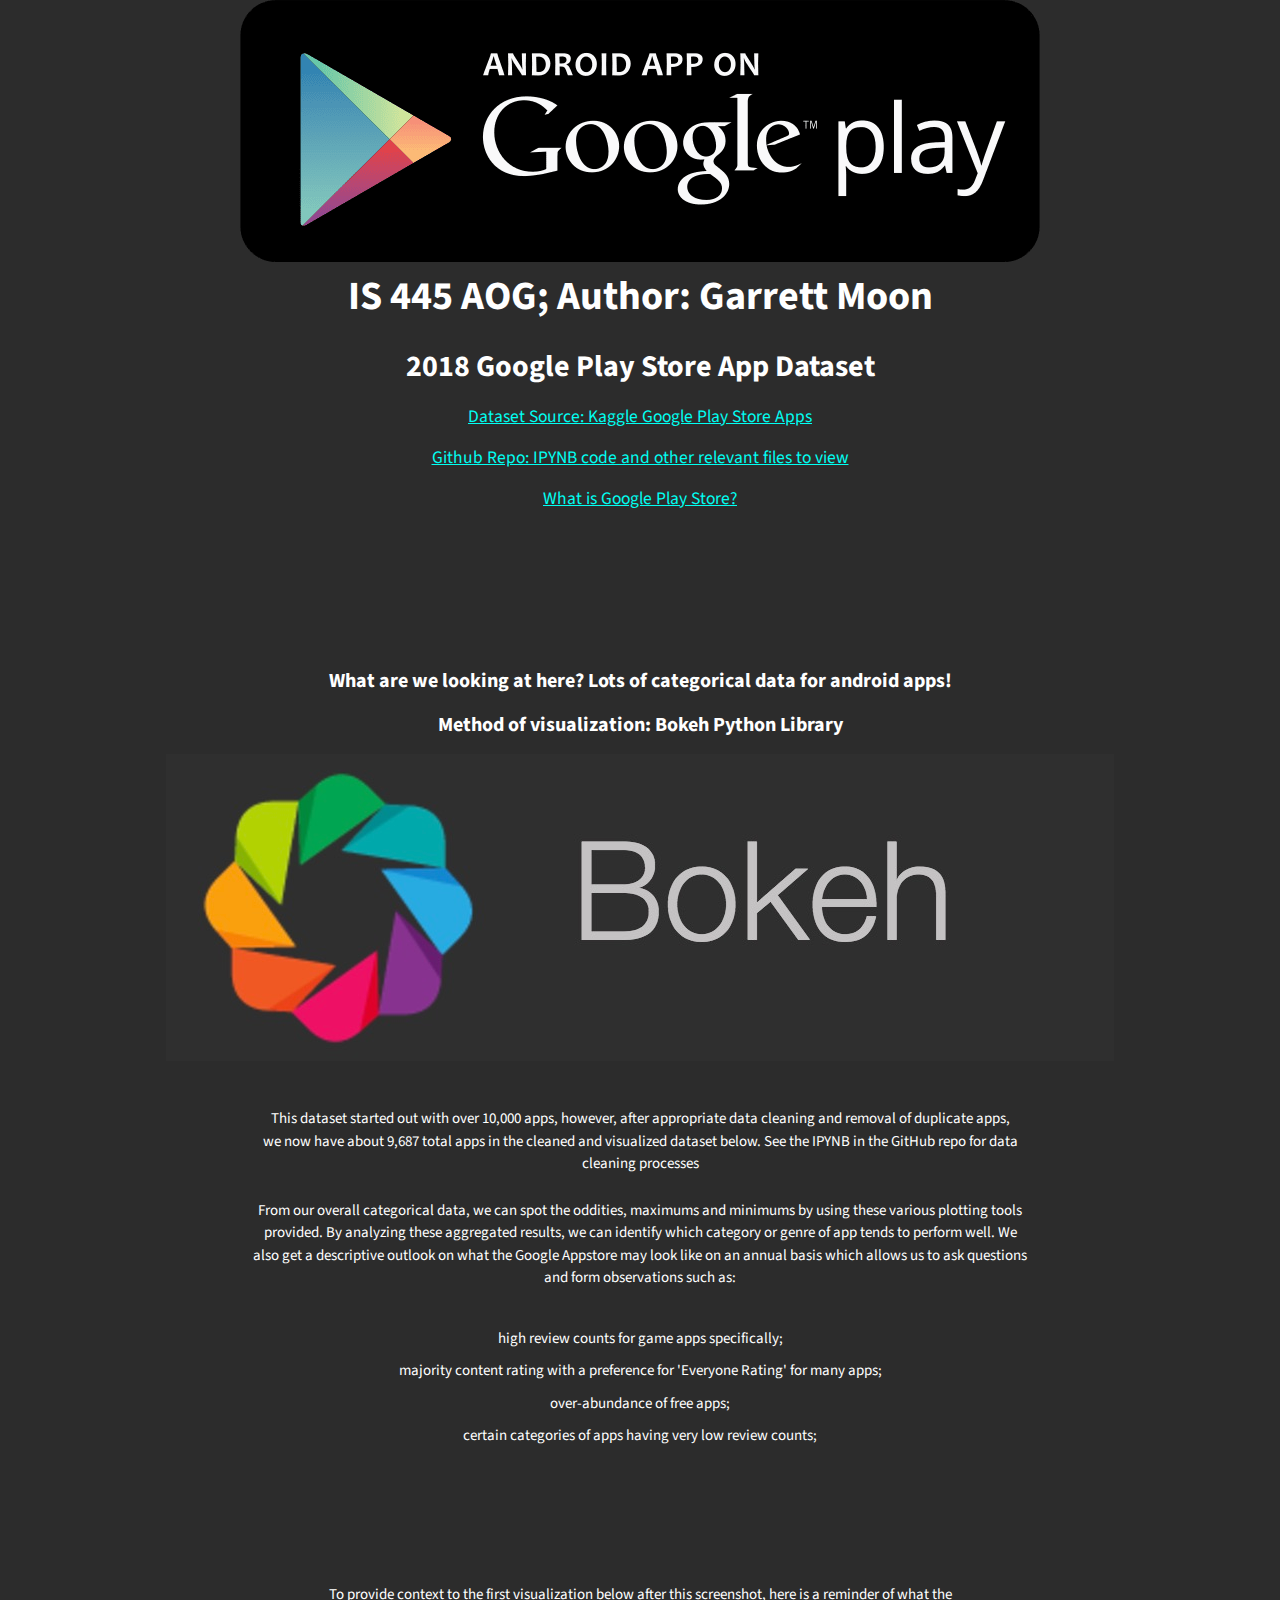
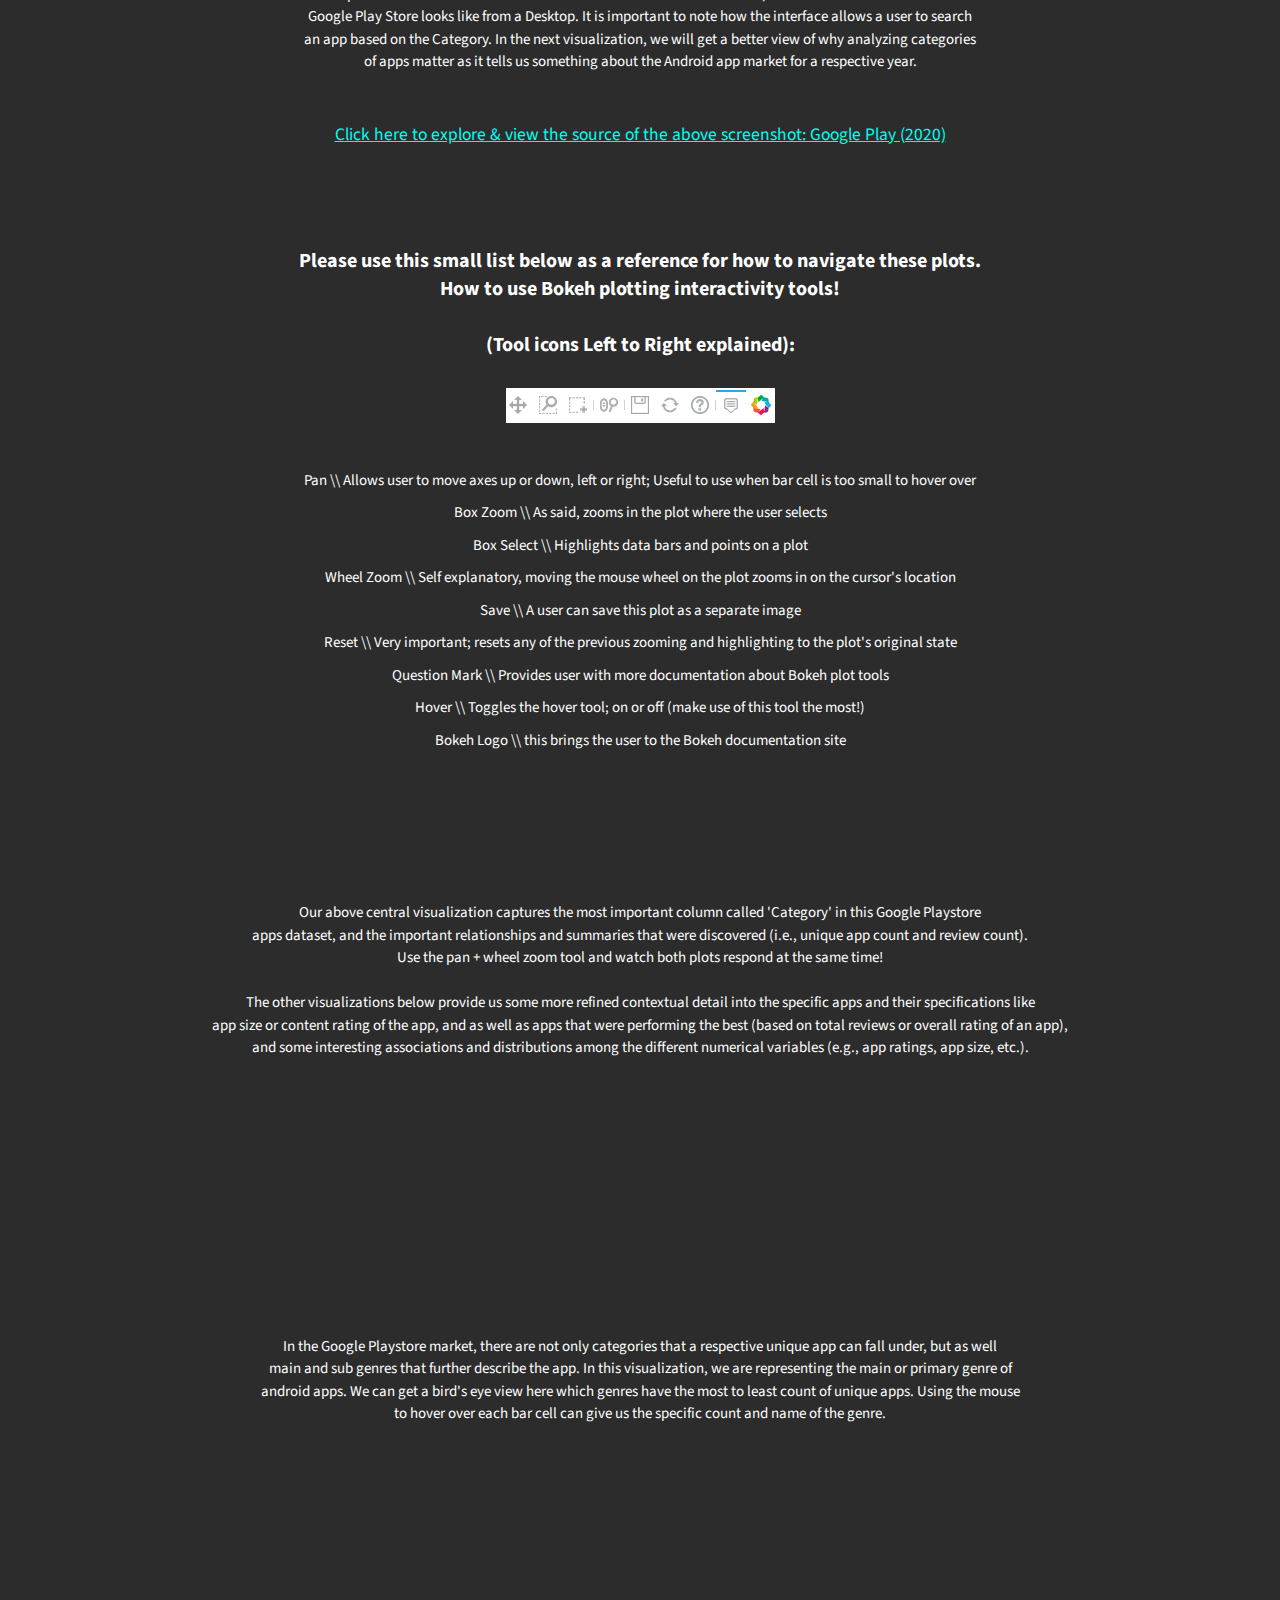
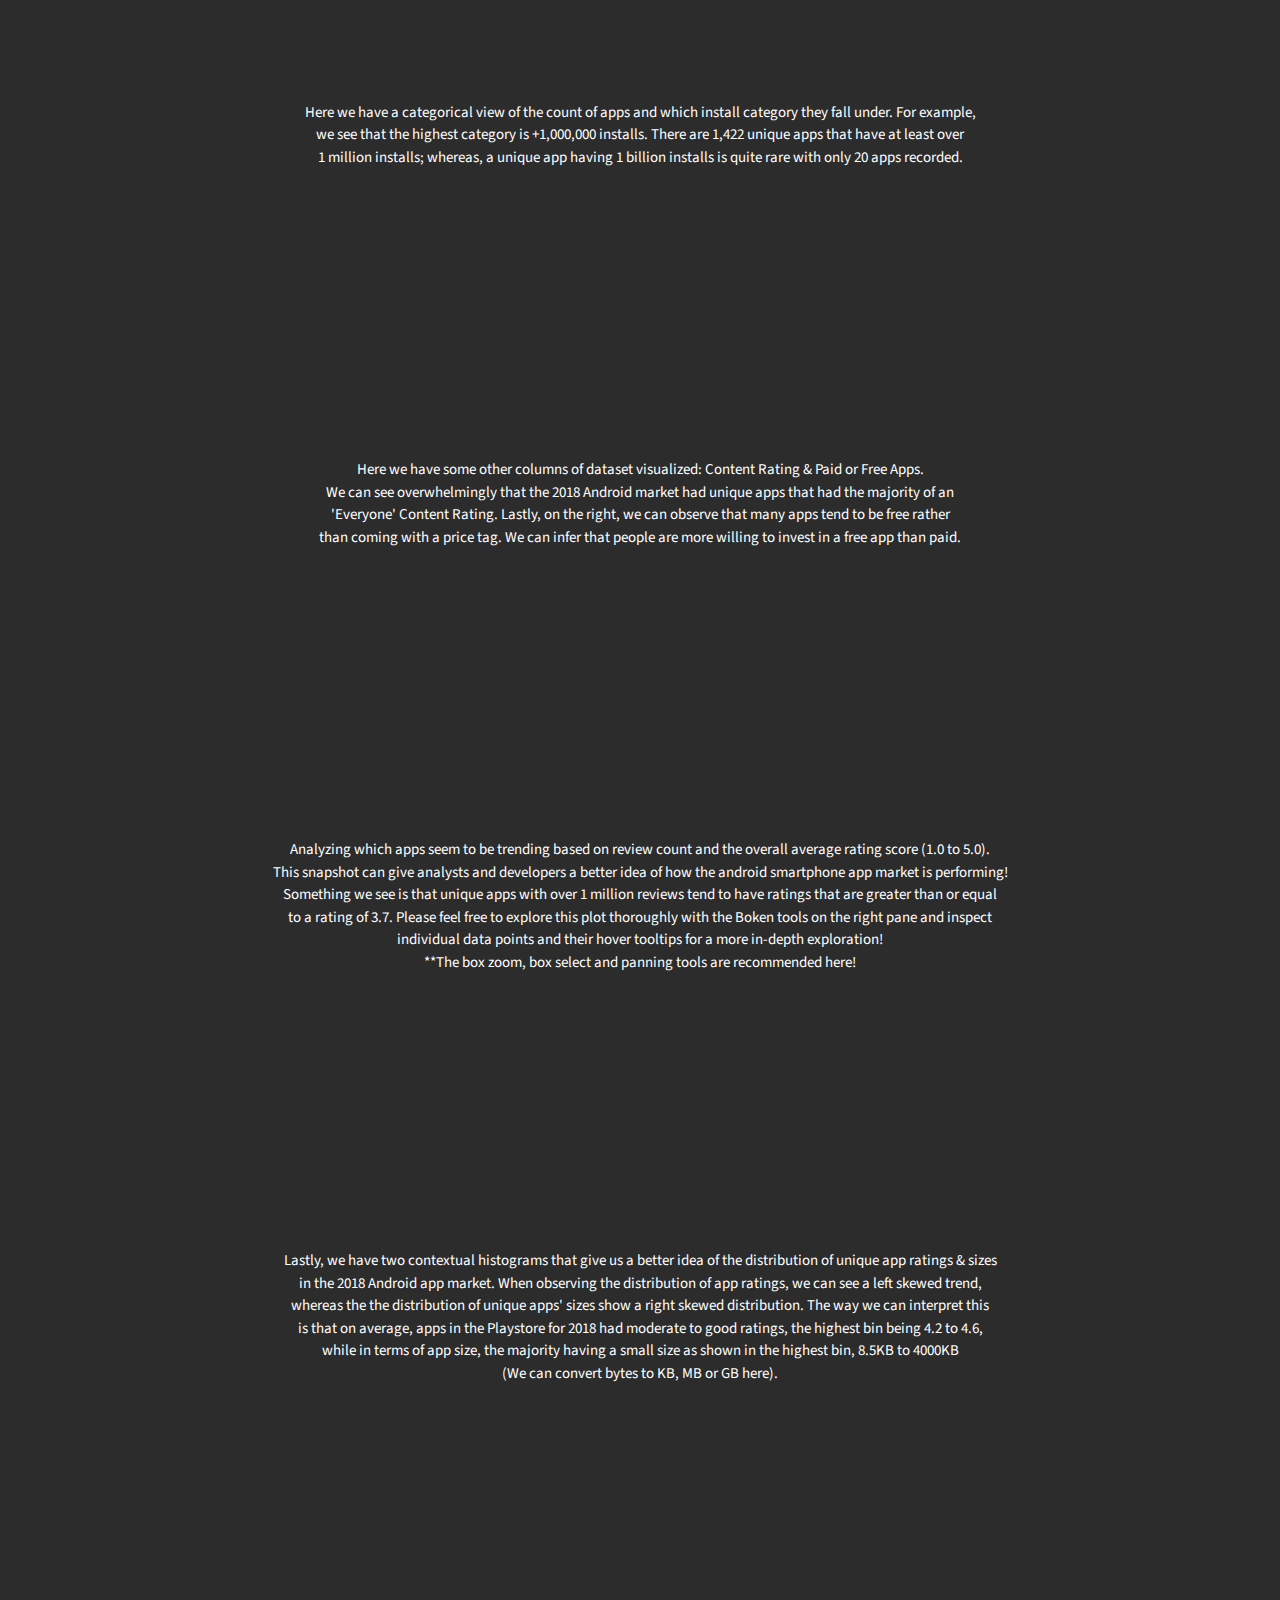
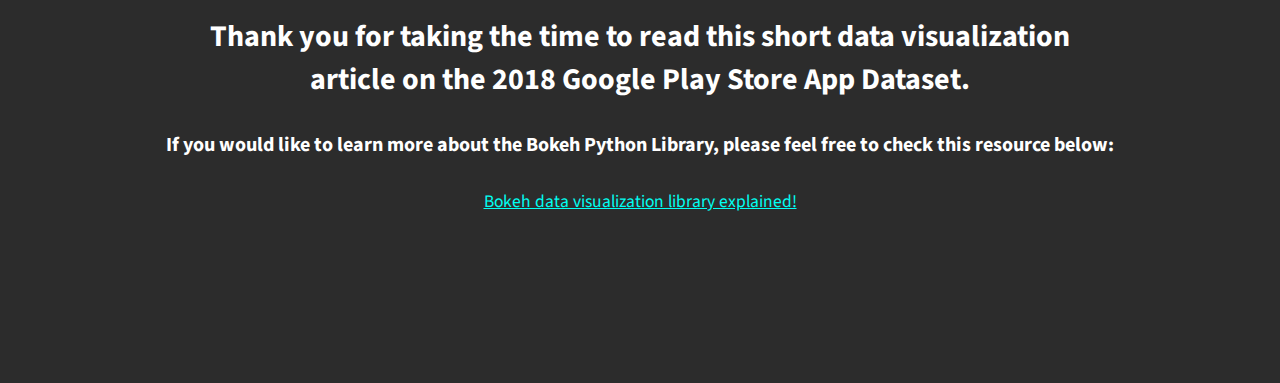
==== commit aa7cf2f5: "updated files and index.html for moodle re-submit" ====
--- a/index.html
+++ b/index.html
@@ -1,22 +1,13 @@
-
-
-
-
+<!-- THIS IS THE MAIN INDEX FILE ###############################################-->
 <!DOCTYPE html>
 <html lang="en">
-
-  <head>
-    <meta charset='utf-8'>
-    <title>2018 Google Playstore App</title>
-    <link href="https://fonts.googleapis.com/css2?family=Playfair+Display&display=swap" rel="stylesheet">
-  </head>
-
-  <head>
-      <meta charset="utf-8">
-      <title>Bokeh Plot</title>
-      
-      
-        
+  
+    <head>
+    
+        <meta charset="utf-8">
+        <title>Google Playstore App Viz</title>
+        <link href="styles/style.css" rel="stylesheet">
+        <link href="https://fonts.googleapis.com/css2?family=Source+Sans+Pro:wght@600&display=swap" rel="stylesheet">
           
         
         
@@ -29,87 +20,443 @@
       
       
     
-  </head>
-  
-  
-  <body>
-    <h1>2018 Google Playstore App Dataset (over 10k apps scraped)</h1>
-    <h2>IS 445 AOG; Author: Garrett Moon</h2> 
-
-    <h3>Context: What are we looking at here? Lots of categorical data! Method of visualization: Bokeh Python Library</h3>    
-    <p>Our main central visualization captures the most important columns in this Google Playstore apps dataset, and the important relationships and summaries that were discovered. The other two provided visualization pages give us some more refined contextual detail into the specific apps that were performing the best (based on total reviews per app) and some interesting associations and distributions among the different numerical variables (App Ratings, App Size, etc.).
-    </p> 
-    <p>This central visualization allows the user to explore the dataset by interacting with it. There are several tools on the right side of each plot, such as panning, box zooming, box selecting (highlighting data points/bars), wheel zooming, saving, resetting, documentation help button, and perhaps the most important, the hover tool. Each tool allows the user to change the position of the axes with ease, and taking a closer look at the categorical data provided. Because there tend to be many unique values for the number of Categories or Genres, these zoom and filter tools come in handy for the user to manipulate his or her view of the plot. The hover tool especially provides a more detailed look at the data point, the name of the index and specific count represented when looking at the categorical bar or data point. In essence, hovering provides more context to the big picture plot. A data visualization becomes much more eye-capturing to the audience when there are ways to manipulate it.
-    </p>
-    <p>From our overall categorical data, we can spot the oddities, maximums and minimums by using these various plotting tools provided. By analyzing these aggregated results, we can identify which category or genre of app tends to perform well. We also get a descriptive outlook on what the Google Appstore may look like on an annual basis which allows us to ask questions and form comments such as: (1) high review counts for game apps specifically; (2) majority loose content rating with a preference for 'Everyone Rating' for many apps; (3) over-abundance of free vs. paid apps; (4) certain categories of apps having very low review counts</p>
-    <p>
-      As mentioned earlier, if we want a more contextual/detailed view on this dataset, we can refer to the 'Scatter Plots' or 'Histograms' data visualization tabs right below. We can get a quick look on some of the specific apps that were performing well and the interesting outliers. When we were looking at the categorical data, we can view some numeric distributions that can give greater context to the central visualization we were looking at earlier.
-    </p>
-    <p>Below in the link is the source of the primary dataset used, as well as other contextual dataset(s) (i.e. app user reviews), and the dataset's license:</p>    
-    <a href='https://www.kaggle.com/lava18/google-play-store-apps?select=googleplaystore.csv'>Kaggle: Google Play Store Apps - Dataset</a>
-    <p> </p>
-    <p>Each Bokeh tool icon defined for clarity:</p>
-    <ul>
-      <li>Bokeh Logo: this brings the user to the Bokeh documentation site</li>
-      <li>Pan: Allows user to move axes up or down, left or right</li>
-      <li>Box Zoom: As said, zooms in the plot where the user selects</li>
-      <li>Box Select: Highlights data bars and points on a plot</li>
-      <li>Wheel Zoom: Self explanatory, moving the mouse wheel on the plot zooms in on the cursor's location</li>
-      <li>Save: A user can save this plot as a separate image</li>
-      <li>Reset: Very important; resets any of the previous zooming and highlighting to the plot's original state</li>
-      <li>Question Mark: Provides user with more documentation about Bokeh plot tools</li>
-      <li>Hover: Toggles the hover tool, on or off</li>
-    <ul>
-    <p> </p>
-    <h2>Central Interactive Visualization:</h2>
-    <p> </p>    
-            
-              <div class="bk-root" id="c8c7118a-a0ee-4074-a4b7-49aa6710e96d" data-root-id="280939"></div>
-            
-          
-        
-      
-      
-        <script type="application/json" id="286496">
-          {"263bad09-8d35-460a-bfd4-726f83ef95c5":{"roots":{"references":[{"attributes":{"tabs":[{"id":"280936"},{"id":"280932"},{"id":"280938"}]},"id":"280939","type":"Tabs"},{"attributes":{},"id":"219277","type":"Selection"},{"attributes":{"axis":{"id":"280811"},"ticker":null},"id":"280813","type":"Grid"},{"attributes":{},"id":"280815","type":"BasicTicker"},{"attributes":{"formatter":{"id":"285151"},"ticker":{"id":"280815"}},"id":"280814","type":"LinearAxis"},{"attributes":{"fill_alpha":{"value":0.75},"fill_color":{"value":"green"},"top":{"field":"App"},"width":{"value":0.8},"x":{"field":"Installs"}},"id":"280838","type":"VBar"},{"attributes":{"below":[{"id":"270431"}],"center":[{"id":"270434"},{"id":"270438"}],"left":[{"id":"270435"}],"renderers":[{"id":"270457"}],"title":{"id":"270421"},"toolbar":{"id":"270446"},"x_range":{"id":"270423"},"x_scale":{"id":"270427"},"y_range":{"id":"270425"},"y_scale":{"id":"270429"}},"id":"270420","subtype":"Figure","type":"Plot"},{"attributes":{},"id":"204432","type":"HelpTool"},{"attributes":{"axis":{"id":"280814"},"dimension":1,"ticker":null},"id":"280817","type":"Grid"},{"attributes":{},"id":"204424","type":"BasicTicker"},{"attributes":{"source":{"id":"208155"}},"id":"280840","type":"CDSView"},{"attributes":{"axis_label":"Frequency of App Ratings","formatter":{"id":"208004"},"ticker":{"id":"204424"}},"id":"204423","type":"LinearAxis"},{"attributes":{"data":{"App":[311,80,200,65,85,53,61,225,420,51,39,226,56,317,172,582,102,592,64,345,114,290,74,84,370,131,400,22,1,254,60,376,283,375,143,109,115,204,206,239,335,99,830,219,39,166,79,24],"Main_Genre":["Action","Adventure","Arcade","Art &amp; Design","Auto &amp; Vehicles","Beauty","Board","Books &amp; Reference","Business","Card","Casino","Casual","Comics","Communication","Dating","Education","Educational","Entertainment","Events","Finance","Food &amp; Drink","Health &amp; Fitness","House &amp; Home","Libraries &amp; Demo","Lifestyle","Maps &amp; Navigation","Medical","Music","Music &amp; Audio","News &amp; Magazines","Parenting","Personalization","Photography","Productivity","Puzzle","Racing","Role Playing","Shopping","Simulation","Social","Sports","Strategy","Tools","Travel &amp; Local","Trivia","Video Players &amp; Editors","Weather","Word"]},"selected":{"id":"242373"},"selection_policy":{"id":"242372"}},"id":"208157","type":"ColumnDataSource"},{"attributes":{"fill_alpha":{"value":0.1},"fill_color":{"field":"Installs","transform":{"id":"280584"}},"line_alpha":{"value":0.1},"top":{"field":"App"},"width":{"value":0.8},"x":{"field":"Installs"}},"id":"280837","type":"VBar"},{"attributes":{"factors":["1,000,000+","100,000+","10,000+","10,000,000+","1,000+","100+","5,000,000+","500,000+","50,000+","5,000+","10+","500+","50,000,000+","50+","100,000,000+","5+","1+","500,000,000+","1,000,000,000+","0+","0"],"palette":["#000003","#060519","#140D35","#251155","#3B0F6F","#4F117B","#63197F","#772181","#8C2980","#9F2F7E","#B53679","#CA3E72","#DD4968","#EC585F","#F66E5B","#FB8660","#FD9F6C","#FEB57C","#FDCD90","#FCE5A6","#FBFCBF"]},"id":"280584","type":"CategoricalColorMapper"},{"attributes":{"fill_color":{"field":"Installs","transform":{"id":"280584"}},"top":{"field":"App"},"width":{"value":0.8},"x":{"field":"Installs"}},"id":"280836","type":"VBar"},{"attributes":{"high":5.0,"low":1.0,"palette":["#440154","#440255","#440357","#450558","#45065A","#45085B","#46095C","#460B5E","#460C5F","#460E61","#470F62","#471163","#471265","#471466","#471567","#471669","#47186A","#48196B","#481A6C","#481C6E","#481D6F","#481E70","#482071","#482172","#482273","#482374","#472575","#472676","#472777","#472878","#472A79","#472B7A","#472C7B","#462D7C","#462F7C","#46307D","#46317E","#45327F","#45347F","#453580","#453681","#443781","#443982","#433A83","#433B83","#433C84","#423D84","#423E85","#424085","#414186","#414286","#404387","#404487","#3F4587","#3F4788","#3E4888","#3E4989","#3D4A89","#3D4B89","#3D4C89","#3C4D8A","#3C4E8A","#3B508A","#3B518A","#3A528B","#3A538B","#39548B","#39558B","#38568B","#38578C","#37588C","#37598C","#365A8C","#365B8C","#355C8C","#355D8C","#345E8D","#345F8D","#33608D","#33618D","#32628D","#32638D","#31648D","#31658D","#31668D","#30678D","#30688D","#2F698D","#2F6A8D","#2E6B8E","#2E6C8E","#2E6D8E","#2D6E8E","#2D6F8E","#2C708E","#2C718E","#2C728E","#2B738E","#2B748E","#2A758E","#2A768E","#2A778E","#29788E","#29798E","#287A8E","#287A8E","#287B8E","#277C8E","#277D8E","#277E8E","#267F8E","#26808E","#26818E","#25828E","#25838D","#24848D","#24858D","#24868D","#23878D","#23888D","#23898D","#22898D","#228A8D","#228B8D","#218C8D","#218D8C","#218E8C","#208F8C","#20908C","#20918C","#1F928C","#1F938B","#1F948B","#1F958B","#1F968B","#1E978A","#1E988A","#1E998A","#1E998A","#1E9A89","#1E9B89","#1E9C89","#1E9D88","#1E9E88","#1E9F88","#1EA087","#1FA187","#1FA286","#1FA386","#20A485","#20A585","#21A685","#21A784","#22A784","#23A883","#23A982","#24AA82","#25AB81","#26AC81","#27AD80","#28AE7F","#29AF7F","#2AB07E","#2BB17D","#2CB17D","#2EB27C","#2FB37B","#30B47A","#32B57A","#33B679","#35B778","#36B877","#38B976","#39B976","#3BBA75","#3DBB74","#3EBC73","#40BD72","#42BE71","#44BE70","#45BF6F","#47C06E","#49C16D","#4BC26C","#4DC26B","#4FC369","#51C468","#53C567","#55C666","#57C665","#59C764","#5BC862","#5EC961","#60C960","#62CA5F","#64CB5D","#67CC5C","#69CC5B","#6BCD59","#6DCE58","#70CE56","#72CF55","#74D054","#77D052","#79D151","#7CD24F","#7ED24E","#81D34C","#83D34B","#86D449","#88D547","#8BD546","#8DD644","#90D643","#92D741","#95D73F","#97D83E","#9AD83C","#9DD93A","#9FD938","#A2DA37","#A5DA35","#A7DB33","#AADB32","#ADDC30","#AFDC2E","#B2DD2C","#B5DD2B","#B7DD29","#BADE27","#BDDE26","#BFDF24","#C2DF22","#C5DF21","#C7E01F","#CAE01E","#CDE01D","#CFE11C","#D2E11B","#D4E11A","#D7E219","#DAE218","#DCE218","#DFE318","#E1E318","#E4E318","#E7E419","#E9E419","#ECE41A","#EEE51B","#F1E51C","#F3E51E","#F6E61F","#F8E621","#FAE622","#FDE724"]},"id":"280582","type":"LinearColorMapper"},{"attributes":{},"id":"204420","type":"BasicTicker"},{"attributes":{"overlay":{"id":"280825"}},"id":"280818","type":"BoxSelectTool"},{"attributes":{},"id":"280819","type":"PanTool"},{"attributes":{"factors":["ART_AND_DESIGN","AUTO_AND_VEHICLES","BEAUTY","BOOKS_AND_REFERENCE","BUSINESS","COMICS","COMMUNICATION","DATING","EDUCATION","ENTERTAINMENT","EVENTS","FAMILY","FINANCE","FOOD_AND_DRINK","GAME","HEALTH_AND_FITNESS","HOUSE_AND_HOME","LIBRARIES_AND_DEMO","LIFESTYLE","MAPS_AND_NAVIGATION","MEDICAL","NEWS_AND_MAGAZINES","PARENTING","PERSONALIZATION","PHOTOGRAPHY","PRODUCTIVITY","SHOPPING","SOCIAL","SPORTS","TOOLS","TRAVEL_AND_LOCAL","VIDEO_PLAYERS","WEATHER"],"palette":["#30123b","#38266c","#3f3d9c","#4353c2","#4668e0","#467df4","#4291fe","#38a5fb","#2ab9ed","#1dcbda","#17dac4","#1de7b1","#2ff09a","#4af880","#69fd65","#87fe4d","#a1fc3d","#b6f735","#caed33","#dde036","#ecd139","#f7c039","#fcae34","#fe982c","#fb8022","#f56817","#ec520e","#e04008","#d23005","#c02302","#ac1601","#940c01","#7a0402"]},"id":"280583","type":"CategoricalColorMapper"},{"attributes":{"overlay":{"id":"280826"}},"id":"280820","type":"BoxZoomTool"},{"attributes":{},"id":"280821","type":"WheelZoomTool"},{"attributes":{"data":{"App":[1422,1116,1032,946,889,710,610,505,469,468,385,328,205,204,190,82,67,24,20,14,1],"Installs":["1,000,000+","100,000+","10,000+","10,000,000+","1,000+","100+","5,000,000+","500,000+","50,000+","5,000+","10+","500+","50,000,000+","50+","100,000,000+","5+","1+","500,000,000+","1,000,000,000+","0+","0"]},"selected":{"id":"242377"},"selection_policy":{"id":"242376"}},"id":"208155","type":"ColumnDataSource"},{"attributes":{},"id":"280822","type":"SaveTool"},{"attributes":{"factors":["Everyone","Teen","Mature 17+","Everyone 10+","Adults only 18+","Unrated"],"palette":["#30123b","#3e9bfe","#46f783","#e1dc37","#ef5a11","#7a0402"]},"id":"280586","type":"CategoricalColorMapper"},{"attributes":{"fill_alpha":{"value":0.1},"fill_color":{"field":"Type","transform":{"id":"280585"}},"line_alpha":{"value":0.1},"line_color":{"field":"Type","transform":{"id":"280585"}},"top":{"field":"count"},"width":{"value":0.75},"x":{"field":"Type"}},"id":"280755","type":"VBar"},{"attributes":{"axis_label":"Frequency of App Sizes","formatter":{"id":"274531"},"ticker":{"id":"270436"}},"id":"270435","type":"LinearAxis"},{"attributes":{},"id":"280823","type":"ResetTool"},{"attributes":{"factors":["Action","Adventure","Arcade","Art &amp; Design","Auto &amp; Vehicles","Beauty","Board","Books &amp; Reference","Business","Card","Casino","Casual","Comics","Communication","Dating","Education","Educational","Entertainment","Events","Finance","Food &amp; Drink","Health &amp; Fitness","House &amp; Home","Libraries &amp; Demo","Lifestyle","Maps &amp; Navigation","Medical","Music","Music &amp; Audio","News &amp; Magazines","Parenting","Personalization","Photography","Productivity","Puzzle","Racing","Role Playing","Shopping","Simulation","Social","Sports","Strategy","Tools","Travel &amp; Local","Trivia","Video Players &amp; Editors","Weather","Word"],"palette":["#0C0786","#1B068C","#250591","#310496","#3A049A","#44039E","#4C02A1","#5401A3","#5E00A5","#6500A7","#6F00A8","#7601A8","#7F03A7","#8607A6","#8E0CA4","#9612A0","#9D189D","#A41E98","#AA2494","#B12B8F","#B7308A","#BC3685","#C23D80","#C7427B","#CD4975","#D14F71","#D7566C","#DB5B67","#DF6163","#E3685E","#E76E5A","#EB7654","#EE7C50","#F2844B","#F48A47","#F69142","#F9993D","#FAA039","#FCA934","#FDB030","#FDB92B","#FDC128","#FCC926","#FBD324","#F9DB24","#F6E525","#F3EE26","#EFF821"]},"id":"280587","type":"CategoricalColorMapper"},{"attributes":{"factors":["Free","Paid"],"palette":["#2b83ba","#abdda4","#ffffbf","#fdae61","#d7191c"]},"id":"280585","type":"CategoricalColorMapper"},{"attributes":{},"id":"280824","type":"HelpTool"},{"attributes":{"data":{"App":[7929,1037,394,322,3,2],"Content Rating":["Everyone","Teen","Mature 17+","Everyone 10+","Adults only 18+","Unrated"]},"selected":{"id":"242365"},"selection_policy":{"id":"242364"}},"id":"208156","type":"ColumnDataSource"},{"attributes":{"callback":null,"tooltips":[["index pos","@index"],["App name","@App"],["Avg Rating","@Rating"],["Reviews","@Reviews"],["Size (bytes)","@Size"]]},"id":"280588","type":"HoverTool"},{"attributes":{"fill_alpha":{"value":0.1},"fill_color":{"field":"Content Rating","transform":{"id":"280586"}},"line_alpha":{"value":0.1},"top":{"field":"App"},"width":{"value":0.8},"x":{"field":"Content Rating"}},"id":"280878","type":"VBar"},{"attributes":{"callback":null,"tooltips":[["Category","@Category"],["Count of Apps","@count"]]},"id":"280589","type":"HoverTool"},{"attributes":{"axis":{"id":"280855"},"dimension":1,"ticker":null},"id":"280858","type":"Grid"},{"attributes":{"data_source":{"id":"208156"},"glyph":{"id":"280877"},"hover_glyph":{"id":"280879"},"muted_glyph":null,"nonselection_glyph":{"id":"280878"},"selection_glyph":null,"view":{"id":"280881"}},"id":"280880","type":"GlyphRenderer"},{"attributes":{"fill_color":{"field":"Content Rating","transform":{"id":"280586"}},"top":{"field":"App"},"width":{"value":0.8},"x":{"field":"Content Rating"}},"id":"280877","type":"VBar"},{"attributes":{"callback":null,"tooltips":[["Category","@Category"],["Count of Reviews","@Reviews"]]},"id":"280590","type":"HoverTool"},{"attributes":{"bottom_units":"screen","fill_alpha":0.5,"fill_color":"lightgrey","left_units":"screen","level":"overlay","line_alpha":1.0,"line_color":"black","line_dash":[4,4],"line_width":2,"right_units":"screen","top_units":"screen"},"id":"280826","type":"BoxAnnotation"},{"attributes":{},"id":"280856","type":"BasicTicker"},{"attributes":{"fill_alpha":{"value":0.75},"fill_color":{"value":"salmon"},"top":{"field":"App"},"width":{"value":0.8},"x":{"field":"Content Rating"}},"id":"280879","type":"VBar"},{"attributes":{"callback":null,"tooltips":[["Type:","@Type"],["No. of  Apps:","@count"]]},"id":"280591","type":"HoverTool"},{"attributes":{"bottom_units":"screen","fill_alpha":0.5,"fill_color":"lightgrey","left_units":"screen","level":"overlay","line_alpha":1.0,"line_color":"black","line_dash":[4,4],"line_width":2,"right_units":"screen","top_units":"screen"},"id":"280825","type":"BoxAnnotation"},{"attributes":{"active_drag":"auto","active_inspect":"auto","active_multi":null,"active_scroll":"auto","active_tap":"auto","tools":[{"id":"280818"},{"id":"280819"},{"id":"280820"},{"id":"280821"},{"id":"280822"},{"id":"280823"},{"id":"280824"},{"id":"280592"}]},"id":"280827","type":"Toolbar"},{"attributes":{"axis":{"id":"204419"},"ticker":null},"id":"204422","type":"Grid"},{"attributes":{"data_source":{"id":"208155"},"glyph":{"id":"280836"},"hover_glyph":{"id":"280838"},"muted_glyph":null,"nonselection_glyph":{"id":"280837"},"selection_glyph":null,"view":{"id":"280840"}},"id":"280839","type":"GlyphRenderer"},{"attributes":{"callback":null,"tooltips":[["Installs Category:","@Installs"],["No. of  Apps:","@App"]]},"id":"280592","type":"HoverTool"},{"attributes":{},"id":"280689","type":"CategoricalTicker"},{"attributes":{"callback":null,"tooltips":[["No. of  Apps:","@App"]]},"id":"280593","type":"HoverTool"},{"attributes":{},"id":"219276","type":"UnionRenderers"},{"attributes":{"callback":null,"tooltips":[["Main App Genre:","@Main_Genre"],["No. of Apps:","@App"]]},"id":"280594","type":"HoverTool"},{"attributes":{"below":[{"id":"280606"}],"center":[{"id":"280609"},{"id":"280613"}],"left":[{"id":"280610"}],"plot_height":500,"renderers":[{"id":"280635"}],"title":{"id":"280596"},"toolbar":{"id":"280623"},"x_range":{"id":"280638"},"x_scale":{"id":"280602"},"y_range":{"id":"280640"},"y_scale":{"id":"280604"}},"id":"280595","subtype":"Figure","type":"Plot"},{"attributes":{"below":[{"id":"280646"}],"center":[{"id":"280649"},{"id":"280653"}],"left":[{"id":"280650"}],"plot_height":500,"renderers":[{"id":"280675"}],"title":{"id":"285106"},"toolbar":{"id":"280663"},"x_range":{"id":"280638"},"x_scale":{"id":"280642"},"y_range":{"id":"280640"},"y_scale":{"id":"280644"}},"id":"280637","subtype":"Figure","type":"Plot"},{"attributes":{"data_source":{"id":"208153"},"glyph":{"id":"280754"},"hover_glyph":{"id":"280756"},"muted_glyph":null,"nonselection_glyph":{"id":"280755"},"selection_glyph":null,"view":{"id":"280758"}},"id":"280757","type":"GlyphRenderer"},{"attributes":{"active_drag":"auto","active_inspect":"auto","active_multi":null,"active_scroll":"auto","active_tap":"auto","tools":[{"id":"280736"},{"id":"280737"},{"id":"280738"},{"id":"280739"},{"id":"280740"},{"id":"280741"},{"id":"280742"},{"id":"280591"}]},"id":"280745","type":"Toolbar"},{"attributes":{},"id":"285121","type":"BasicTickFormatter"},{"attributes":{"source":{"id":"208153"}},"id":"280758","type":"CDSView"},{"attributes":{"overlay":{"id":"280784"}},"id":"280777","type":"BoxSelectTool"},{"attributes":{},"id":"204428","type":"WheelZoomTool"},{"attributes":{"overlay":{"id":"280743"}},"id":"280736","type":"BoxSelectTool"},{"attributes":{},"id":"280737","type":"PanTool"},{"attributes":{},"id":"285145","type":"CategoricalTickFormatter"},{"attributes":{"axis":{"id":"270431"},"ticker":null},"id":"270434","type":"Grid"},{"attributes":{"fill_alpha":{"value":0.1},"fill_color":{"field":"Category","transform":{"id":"280583"}},"line_alpha":{"value":0.1},"top":{"field":"Reviews"},"width":{"value":0.9},"x":{"field":"Category"}},"id":"280796","type":"VBar"},{"attributes":{"overlay":{"id":"280744"}},"id":"280738","type":"BoxZoomTool"},{"attributes":{"bottom_units":"screen","fill_alpha":0.5,"fill_color":"lightgrey","left_units":"screen","level":"overlay","line_alpha":1.0,"line_color":"black","line_dash":[4,4],"line_width":2,"right_units":"screen","top_units":"screen"},"id":"280703","type":"BoxAnnotation"},{"attributes":{},"id":"280739","type":"WheelZoomTool"},{"attributes":{},"id":"285147","type":"BasicTickFormatter"},{"attributes":{},"id":"280778","type":"PanTool"},{"attributes":{},"id":"280740","type":"SaveTool"},{"attributes":{},"id":"285149","type":"CategoricalTickFormatter"},{"attributes":{"bottom_units":"screen","fill_alpha":0.5,"fill_color":"lightgrey","left_units":"screen","level":"overlay","line_alpha":1.0,"line_color":"black","line_dash":[4,4],"line_width":2,"right_units":"screen","top_units":"screen"},"id":"280702","type":"BoxAnnotation"},{"attributes":{"bottom_units":"screen","fill_alpha":0.5,"fill_color":"lightgrey","left_units":"screen","level":"overlay","line_alpha":1.0,"line_color":"black","line_dash":[4,4],"line_width":2,"right_units":"screen","top_units":"screen"},"id":"204433","type":"BoxAnnotation"},{"attributes":{"active_drag":"auto","active_inspect":"auto","active_multi":null,"active_scroll":"auto","active_tap":"auto","tools":[{"id":"280695"},{"id":"280696"},{"id":"280697"},{"id":"280698"},{"id":"280699"},{"id":"280700"},{"id":"280701"},{"id":"280589"}]},"id":"280704","type":"Toolbar"},{"attributes":{},"id":"280741","type":"ResetTool"},{"attributes":{},"id":"285151","type":"BasicTickFormatter"},{"attributes":{},"id":"280742","type":"HelpTool"},{"attributes":{},"id":"285153","type":"CategoricalTickFormatter"},{"attributes":{"text":"Histogram of App Ratings"},"id":"204409","type":"Title"},{"attributes":{"source":{"id":"208158"}},"id":"280717","type":"CDSView"},{"attributes":{"formatter":{"id":"285143"},"ticker":{"id":"280774"}},"id":"280773","type":"LinearAxis"},{"attributes":{"axis":{"id":"280773"},"dimension":1,"ticker":null},"id":"280776","type":"Grid"},{"attributes":{"bottom_units":"screen","fill_alpha":0.5,"fill_color":"lightgrey","left_units":"screen","level":"overlay","line_alpha":1.0,"line_color":"black","line_dash":[4,4],"line_width":2,"right_units":"screen","top_units":"screen"},"id":"280744","type":"BoxAnnotation"},{"attributes":{"fill_alpha":{"value":0.9},"fill_color":{"value":"pink"},"top":{"field":"Reviews"},"width":{"value":0.9},"x":{"field":"Category"}},"id":"280797","type":"VBar"},{"attributes":{},"id":"280774","type":"BasicTicker"},{"attributes":{"text":"Whether Paid or Free Apps"},"id":"280719","type":"Title"},{"attributes":{"bottom_units":"screen","fill_alpha":0.5,"fill_color":"lightgrey","left_units":"screen","level":"overlay","line_alpha":1.0,"line_color":"black","line_dash":[4,4],"line_width":2,"right_units":"screen","top_units":"screen"},"id":"280743","type":"BoxAnnotation"},{"attributes":{"factors":["Free","Paid"]},"id":"280721","type":"FactorRange"},{"attributes":{"fill_alpha":{"value":0.35},"fill_color":{"value":"salmon"},"line_color":{"field":"Type","transform":{"id":"280585"}},"top":{"field":"count"},"width":{"value":0.75},"x":{"field":"Type"}},"id":"280756","type":"VBar"},{"attributes":{},"id":"280725","type":"CategoricalScale"},{"attributes":{},"id":"280723","type":"DataRange1d"},{"attributes":{},"id":"280727","type":"LinearScale"},{"attributes":{},"id":"280730","type":"CategoricalTicker"},{"attributes":{"formatter":{"id":"285137"},"ticker":{"id":"280730"}},"id":"280729","type":"CategoricalAxis"},{"attributes":{"below":[{"id":"280893"}],"center":[{"id":"280895"},{"id":"280899"}],"left":[{"id":"280896"}],"plot_height":500,"renderers":[{"id":"280921"}],"title":{"id":"280883"},"toolbar":{"id":"280909"},"x_range":{"id":"280885"},"x_scale":{"id":"280889"},"y_range":{"id":"280887"},"y_scale":{"id":"280891"}},"id":"280882","subtype":"Figure","type":"Plot"},{"attributes":{"axis":{"id":"280729"},"ticker":null},"id":"280731","type":"Grid"},{"attributes":{},"id":"280733","type":"BasicTicker"},{"attributes":{"text":"Total # of Reviews in each App Category"},"id":"280760","type":"Title"},{"attributes":{"formatter":{"id":"285135"},"ticker":{"id":"280733"}},"id":"280732","type":"LinearAxis"},{"attributes":{"factors":["ART_AND_DESIGN","AUTO_AND_VEHICLES","BEAUTY","BOOKS_AND_REFERENCE","BUSINESS","COMICS","COMMUNICATION","DATING","EDUCATION","ENTERTAINMENT","EVENTS","FAMILY","FINANCE","FOOD_AND_DRINK","GAME","HEALTH_AND_FITNESS","HOUSE_AND_HOME","LIBRARIES_AND_DEMO","LIFESTYLE","MAPS_AND_NAVIGATION","MEDICAL","NEWS_AND_MAGAZINES","PARENTING","PERSONALIZATION","PHOTOGRAPHY","PRODUCTIVITY","SHOPPING","SOCIAL","SPORTS","TOOLS","TRAVEL_AND_LOCAL","VIDEO_PLAYERS","WEATHER"]},"id":"280762","type":"FactorRange"},{"attributes":{},"id":"280768","type":"LinearScale"},{"attributes":{},"id":"280766","type":"CategoricalScale"},{"attributes":{"axis":{"id":"280732"},"dimension":1,"ticker":null},"id":"280735","type":"Grid"},{"attributes":{},"id":"280764","type":"DataRange1d"},{"attributes":{"fill_color":{"field":"Type","transform":{"id":"280585"}},"line_color":{"field":"Type","transform":{"id":"280585"}},"top":{"field":"count"},"width":{"value":0.75},"x":{"field":"Type"}},"id":"280754","type":"VBar"},{"attributes":{"fill_color":{"field":"Category","transform":{"id":"280583"}},"top":{"field":"Reviews"},"width":{"value":0.9},"x":{"field":"Category"}},"id":"280795","type":"VBar"},{"attributes":{"below":[{"id":"280770"}],"center":[{"id":"280772"},{"id":"280776"}],"left":[{"id":"280773"}],"plot_height":500,"renderers":[{"id":"280798"}],"title":{"id":"280760"},"toolbar":{"id":"280786"},"x_range":{"id":"280762"},"x_scale":{"id":"280766"},"y_range":{"id":"280764"},"y_scale":{"id":"280768"}},"id":"280759","subtype":"Figure","type":"Plot"},{"attributes":{},"id":"280771","type":"CategoricalTicker"},{"attributes":{"bottom_units":"screen","fill_alpha":0.5,"fill_color":"lightgrey","left_units":"screen","level":"overlay","line_alpha":1.0,"line_color":"black","line_dash":[4,4],"line_width":2,"right_units":"screen","top_units":"screen"},"id":"280621","type":"BoxAnnotation"},{"attributes":{"data_source":{"id":"208154"},"glyph":{"id":"280795"},"hover_glyph":{"id":"280797"},"muted_glyph":null,"nonselection_glyph":{"id":"280796"},"selection_glyph":null,"view":{"id":"280799"}},"id":"280798","type":"GlyphRenderer"},{"attributes":{"data":{"Android Ver":["Varies with device","Varies with device","Varies with device","4.1 and up","Varies with device","Varies with device","Varies with device","Varies with device","Varies with device","2.3 and up","Varies with device","Varies with device","Varies with device","Varies with device","4.4 and up","4.0 and up","Varies with device","Varies with device","Varies with device","Varies with device","4.0 and up","Varies with device","4.4 and up","4.0 and up","Varies with device","4.0 and up","Varies with device","4.0.3 and up","Varies with device","4.0 and up","Varies with device","4.0 and up","Varies with device","Varies with device","Varies with device","Varies with device","Varies with device","Varies with device","4.1 and up","Varies with device","4.1 and up","4.1 and up","5.0 and up","Varies with device","Varies with device","Varies with device","4.1 and up","4.1 and up","4.1 and up","2.3 and up","4.1 and up","4.0 and up","4.0 and up","4.1 and up","4.1 and up","4.1 and up","4.1 and up","4.1 and up","4.1 and up","4.4 and up","4.0.3 and up","3.0 and up","4.0 and up","4.1 and up","4.1 and up","4.0.3 and up","Varies with device","4.0 and up","4.2 and up","4.0.3 and up","Varies with device","2.3 and up","4.1 and up","4.1 and up","Varies with device","4.0.3 and up","4.1 and up","4.4 and up","4.1 and up","4.0.3 and up","4.1 and up","4.1 and up","4.1 and up","4.1 and up","4.3 and up","4.4 and up","4.1 and up","4.2 and up","4.1 and up","4.1 and up","4.4 and up","4.0 and up","4.1 and up","4.3 and up","Varies with device","4.1 and up","4.1 and up","4.4 and up","4.0.3 and up","4.0 and up","4.1 and up","4.1 and up","Varies with device","4.0.3 and up","4.0.3 and up","2.3 and up","4.0.3 and up","Varies with device","5.0 and up","4.1 and up","2.3.3 and up","4.2 and up","3.0 and up","Varies with device","4.1 and up","3.0 and up","4.0.3 and up","4.1 and up","4.0.3 and up","4.0.3 and up","4.1 and up","4.1 and up","2.3.3 and up","4.2 and up","Varies with device","Varies with device","Varies with device","Varies with device","Varies with device","Varies with device","Varies with device","Varies with device","4.0.3 and up","5.0 and up","Varies with device","Varies with device","4.1 and up","4.3 and up","Varies with device","Varies with device","Varies with device","4.1 and up","Varies with device","Varies with device","4.2 and up","Varies with device","Varies with device","4.1 and up","Varies with device","Varies with device","Varies with device","4.3 and up","Varies with device","4.1 and up","4.0.3 and up","Varies with device","Varies with device","Varies with device","4.0.3 and up","4.0.3 and up","Varies with device","Varies with device","3.1 and up","Varies with device","4.1 and up","Varies with device","4.0.3 and up","4.0.3 and up","Varies with device","4.1 and up","Varies with device","Varies with device","Varies with device","Varies with device","Varies with device","4.1 and up","Varies with device","Varies with device","Varies with device","4.0 and up","4.1 and up","Varies with device","Varies with device","Varies with device","4.2 and up","4.1 and up","4.1 and up","Varies with device","Varies with device","Varies with device","Varies with device","Varies with device","Varies with device","4.0.3 and up","Varies with device","4.0.3 and up","Varies with device","4.0 and up","Varies with device","Varies with device","4.4 and up","Varies with device","4.1 and up","Varies with device","4.4 and up","4.4 and up","Varies with device","4.0 and up","Varies with device","Varies with device","Varies with device","4.2 and up","Varies with device","4.0 and up","Varies with device","Varies with device","Varies with device","Varies with device","Varies with device","Varies with device","2.3 and up","4.0.3 and up","Varies with device","Varies with device","Varies with device","Varies with device","Varies with device","4.0.3 and up","4.4 and up","Varies with device","Varies with device","4.2 and up","4.0.3 and up","4.1 and up","4.0.3 and up","4.0.3 and up","Varies with device","4.1 and up","4.0 and up","4.0 and up","4.1 and up","4.0.3 and up","4.0.3 and up","4.4 and up","Varies with device","4.1 and up","2.1 and up","4.1 and up","5.0 and up","4.0 and up","4.0.3 and up","4.0 and up","4.1 and up","4.2 and up","2.0.1 and up","2.3 and up","4.1 and up","4.0 and up","4.0 and up","4.1 and up","Varies with device","Varies with device","4.0 and up","4.1 and up","4.1 and up","4.1 and up","Varies with device","4.4 and up","4.0 and up","4.1 and up","4.0.3 and up","4.4 and up","4.0.3 and up","Varies with device","2.3 and up","4.4 and up","4.1 and up","Varies with device","Varies with device","4.0.3 and up","4.0 and up","4.4 and up","4.1 and up","4.1 and up","4.1 and up","Varies with device","4.4 and up","4.1 and up","4.1 and up","Varies with device","Varies with device","Varies with device","2.3.3 and up","5.0 and up","4.0.3 and up","2.1 and up","4.1 and up","4.3 and up","2.3 and up","Varies with device","4.1 and up","4.1 and up","4.1 and up","4.1 and up","4.0.3 and up","4.1 and up","4.3 and up","Varies with device","Varies with device","Varies with device","4.0.3 and up","4.0.3 and up","4.1 and up","4.0.3 and up","4.1 and up","Varies with device","4.0 and up","4.0 and up","2.3.3 and up","Varies with device","4.0 and up","4.0 and up","Varies with device","4.0.3 and up","4.0 and up","4.0.3 and up","3.0 and up","4.1 and up","2.3 and up","Varies with device","Varies with device","4.4 and up","4.0 and up","4.0.3 and up","Varies with device","2.3.3 and up","4.0 and up","4.1 and up","4.0 and up","4.1 and up","4.0 and up","Varies with device","Varies with device","4.1 and up","4.1 and up","Varies with device","Varies with device","4.1 and up","2.3 and up","2.1 and up","Varies with device"],"App":["Wattpad \ud83d\udcd6 Free Books","Google Play Books","Uber Driver","OfficeSuite : Free Office + PDF Editor","Facebook Pages Manager","LINE WEBTOON - Free Comics","Messenger \u2013 Text and Video Chat for Free","WhatsApp Messenger","Google Chrome: Fast &amp; Secure","Messenger Lite: Free Calls &amp; Messages","Gmail","Hangouts","Viber Messenger","Firefox Browser fast &amp; private","Yahoo Mail \u2013 Stay Organized","imo free video calls and chat","Opera Mini - fast web browser","Opera Browser: Fast and Secure","Who","WeChat","UC Browser Mini -Tiny Fast Private &amp; Secure","Telegram","Google Duo - High Quality Video Calls","UC Browser - Fast Download Private &amp; Secure","Skype - free IM &amp; video calls","GO SMS Pro - Messenger, Free Themes, Emoji","LINE: Free Calls &amp; Messages","BBM - Free Calls &amp; Messages","KakaoTalk: Free Calls &amp; Text","CM Browser - Ad Blocker , Fast Download , Privacy","Dolphin Browser - Fast, Private &amp; Adblock\ud83d\udc2c","DU Browser\u2014Browse fast &amp; fun","Truecaller: Caller ID, SMS spam blocking &amp; Dialer","Duolingo: Learn Languages Free","Learn languages, grammar &amp; vocabulary with Memrise","Netflix","Google Play Games","Hotstar","Talking Angela","Twitch: Livestream Multiplayer Games &amp; Esports","Talking Ben the Dog","Bank of Brazil","Chase Mobile","Domino's Pizza USA","Calorie Counter - MyFitnessPal","Period Tracker - Period Calendar Ovulation Tracker","ROBLOX","Subway Surfers","Candy Crush Saga","slither.io","Clash Royale","Temple Run 2","Pou","Helix Jump","Angry Birds Rio","Plants vs. Zombies FREE","Sonic Dash","Candy Crush Soda Saga","Clash of Clans","Kick the Buddy","8 Ball Pool","Bubble Witch 3 Saga","Granny","Angry Birds Classic","Flow Free","Fishdom","Zombie Tsunami","Candy Crush Jelly Saga","Hill Climb Racing","Gardenscapes","Minion Rush: Despicable Me Official Game","Farm Heroes Saga","My Talking Angela","Cut the Rope FULL FREE","Sniper 3D Gun Shooter: Free Shooting Games - FPS","Cooking Fever","Toon Blast","Score! Hero","Toy Blast","Garena Free Fire","Bowmasters","My Talking Tom","Roll the Ball\u00ae - slide puzzle","Talking Tom Gold Run","Pixel Art: Color by Number Game","Dream League Soccer 2018","Traffic Racer","Hill Climb Racing 2","Hungry Shark Evolution","Piano Tiles 2\u2122","Pok\u00e9mon GO","Extreme Car Driving Simulator","Trivia Crack","PUBG MOBILE","Episode - Choose Your Story","Castle Clash: Heroes of the Empire US","Last Day on Earth: Survival","Harry Potter: Hogwarts Mystery","Homescapes","RULES OF SURVIVAL","Angry Birds 2","Fallout Shelter","Best Fiends - Free Puzzle Game","MARVEL Contest of Champions","Summoners War","Lords Mobile: Battle of the Empires - Strategy RPG","Yes day","Doodle Jump","Crossy Road","Swamp Attack","Earn to Die 2","Hungry Shark World","Shadow Fight 2","DEAD TARGET: FPS Zombie Apocalypse Survival Games","CATS: Crash Arena Turbo Stars","DINO HUNTER: DEADLY SHORES","Agar.io","War Robots","GUNSHIP BATTLE: Helicopter 3D","Blossom Blast Saga","Jetpack Joyride","Toca Kitchen 2","Turbo FAST","Frozen Free Fall","Minecraft","Facebook","Instagram","Facebook Lite","Tumblr","Snapchat","Pinterest","Google+","Amino: Communities and Chats","LinkedIn","Badoo - Free Chat &amp; Dating App","Tango - Live Video Broadcast","MeetMe: Chat &amp; Meet New People","ooVoo Video Calls, Messaging &amp; Stories","SKOUT - Meet, Chat, Go Live","Path","POF Free Dating App","Wish - Shopping Made Fun","AliExpress - Smarter Shopping, Better Living","eBay: Buy &amp; Sell this Summer - Discover Deals Now!","Lazada - Online Shopping &amp; Deals","The birth","Mercado Libre: Find your favorite brands","Myntra Online Shopping App","Flipkart Online Shopping App","Groupon - Shop Deals, Discounts &amp; Coupons","Google Photos","B612 - Beauty &amp; Filter Camera","YouCam Makeup - Magic Selfie Makeovers","BeautyPlus - Easy Photo Editor &amp; Selfie Camera","Sweet Selfie - selfie camera, beauty cam, photo edit","YouCam Perfect - Selfie Photo Editor","Cymera Camera- Photo Editor, Filter,Collage,Layout","LINE Camera - Photo editor","Candy Camera - selfie, beauty camera, photo editor","Camera360: Selfie Photo Editor with Funny Sticker","Photo Editor Pro","Retrica","Photo Effects Pro","Pic Collage - Photo Editor","Photo Editor by Aviary","Video Editor Music,Cut,No Crop","Pixlr \u2013 Free Photo Editor","PicsArt Photo Studio: Collage Maker &amp; Pic Editor","Photo Collage Editor","Z Camera - Photo Editor, Beauty Selfie, Collage","PhotoGrid: Video &amp; Pic Collage Maker, Photo Editor","Real Basketball","Booking.com Travel Deals","TripAdvisor Hotels Flights Restaurants Attractions","Maps - Navigate &amp; Explore","Google Earth","Google Street View","Google","Google Translate","Cache Cleaner-DU Speed Booster (booster &amp; cleaner)","SHAREit - Transfer &amp; Share","Gboard - the Google Keyboard","Share Music &amp; Transfer Files - Xender","Tiny Flashlight + LED","Brightest Flashlight Free \u00ae","Hotspot Shield Free VPN Proxy &amp; Wi-Fi Security","Emoji keyboard - Cute Emoticons, GIF, Stickers","GO Keyboard - Cute Emojis, Themes and GIFs","Speedtest by Ookla","CM Locker - Security Lockscreen","Applock","Nova Launcher","ZEDGE\u2122 Ringtones &amp; Wallpapers","CM Launcher 3D - Theme, Wallpapers, Efficient","ZenUI Launcher","APUS Launcher - Theme, Wallpaper, Hide Apps","Yandex Browser with Protect","Hola Launcher- Theme,Wallpaper","Backgrounds HD (Wallpapers)","GO Keyboard - Emoticon keyboard, Free Theme, GIF","Microsoft Word","Adobe Acrobat Reader","AVG Cleaner \u2013 Speed, Battery &amp; Memory Booster","Google Drive","Microsoft Outlook","Microsoft Excel","Microsoft OneDrive","ES File Explorer File Manager","Dropbox","Evernote \u2013 Organizer, Planner for Notes &amp; Memos","MyVodafone (India) - Online Recharge &amp; Pay Bills","My Airtel-Online Recharge, Pay Bill, Wallet, UPI","SwiftKey Keyboard","WPS Office - Word, Docs, PDF, Note, Slide &amp; Sheet","ColorNote Notepad Notes","The Weather Channel: Rain Forecast &amp; Storm Alerts","AccuWeather: Daily Forecast &amp; Live Weather Reports","Yahoo Weather","GO Weather - Widget, Theme, Wallpaper, Efficient","YouTube","VLC for Android","Vigo Video","MX Player","Twitter","Flipboard: News For Our Time","Waze - GPS, Maps, Traffic Alerts &amp; Live Navigation","Uber","GPS Navigation &amp; Offline Maps Sygic","Akinator","UNO \u2122 &amp; Friends","Azar","Super Mario Run","The Tribez: Build a Village","Glow Hockey","Asphalt 8: Airborne","Rolling Sky","Bible","Tik Tok - including musical.ly","BIGO LIVE - Live Stream","MORTAL KOMBAT X","\u25ba MultiCraft \u2015 Free Miner! \ud83d\udc4d","Pixel Gun 3D: Survival shooter &amp; Battle Royale","Hay Day","Critical Ops","Clean Master- Space Cleaner &amp; Antivirus","Dubsmash","FRONTLINE COMMANDO: D-DAY","Fruit Ninja\u00ae","DU Recorder \u2013 Screen Recorder, Video Editor, Live","Vector","Dr. Driving","Geometry Dash Meltdown","KineMaster \u2013 Pro Video Editor","Bike Race Free - Top Motorcycle Racing Games","3D Bowling","Smash Hit","Bad Piggies","Temple Run","Eternium","Talking Tom Cat 2","Dumb Ways to Die 2: The Games","Gangstar Vegas - mafia game","Geometry Dash Lite","Talking Ginger","Where's My Water? Free","Talking Tom Cat","Kik","Keepsafe Photo Vault: Hide Private Photos &amp; Videos","KIM KARDASHIAN: HOLLYWOOD","Tom Loves Angela","Ant Smasher by Best Cool &amp; Fun Games","Mobizen Screen Recorder - Record, Capture, Edit","Parallel Space - Multiple accounts &amp; Two face","360 Security - Free Antivirus, Booster, Cleaner","Five Nights at Freddy's 2 Demo","Tinder","VivaVideo - Video Editor &amp; Photo Movie","VideoShow-Video Editor, Video Maker, Beauty Camera","Words With Friends Classic","Weather &amp; Clock Widget for Android","WhatsCall Free Global Phone Call App &amp; Cheap Calls","Draw Something Classic","Talking Tom &amp; Ben News","PewDiePie's Tuber Simulator","Avast Mobile Security 2018 - Antivirus &amp; App Lock","GO Launcher - 3D parallax Themes &amp; HD Wallpapers","Angry Birds Epic RPG","Angry Birds Go!","Angry Birds Star Wars","9GAG: Funny Gifs, Pics, Memes &amp; Videos for IGTV","AppLock","Muslim Pro - Prayer Times, Azan, Quran &amp; Qibla","My Horse","PES 2018 PRO EVOLUTION SOCCER","Mobile Legends: Bang Bang","3D Tennis","Guns of Boom - Online Shooter","SNOW - AR Camera","Five Nights at Freddy's 3 Demo","AVG AntiVirus 2018 for Android Security","Avakin Life - 3D virtual world","Norton Security and Antivirus","Kaspersky Mobile Antivirus: AppLock &amp; Web Security","Call of Duty\u00ae: Heroes","Banana Kong","Top Eleven 2018 - Be a Soccer Manager","Bitmoji \u2013 Your Personal Emoji","happn \u2013 Local dating app","Zalo \u2013 Video Call","VK","Boom Beach","Red Ball 4","Skater Boy","Township","Vlogger Go Viral - Tuber Game","Bubble Witch 2 Saga","Special Forces Group 2","SimCity BuildIt","Clash of Kings : The King Of Fighters version","Security Master - Antivirus, VPN, AppLock, Booster","Clean Master Lite - For Low-End Phone","Battery Doctor-Battery Life Saver &amp; Battery Cooler","CamScanner - Phone PDF Creator","Master for Minecraft(Pocket Edition)-Mod Launcher","Injustice: Gods Among Us","MARVEL Future Fight","DEER HUNTER CLASSIC","FIFA Soccer","Automatic Call Recorder","Downloader &amp; Private Browser","Anti-virus Dr.Web Light","Online Soccer Manager (OSM)","DU Battery Saver - Battery Charger &amp; Battery Life","APUS Booster - Space Cleaner &amp; Booster","GO Security\uff0dAntiVirus, AppLock, Booster","EA SPORTS UFC\u00ae","NBA LIVE Mobile Basketball","Need for Speed\u2122 No Limits","Madden NFL Football","Star Wars\u2122: Galaxy of Heroes","Modern Combat 5: eSports FPS","MY LITTLE PONY: Magic Princess","Live Hold\u2019em Pro Poker - Free Casino Games","Zynga Poker \u2013 Texas Holdem","Chess Free","Photo Lab Picture Editor: face effects, art frames","MomentCam Cartoons &amp; Stickers","Voice changer with effects","Farm Heroes Saga","FRONTLINE COMMANDO","Photo Editor Collage Maker Pro"],"Category":["BOOKS_AND_REFERENCE","BOOKS_AND_REFERENCE","BUSINESS","BUSINESS","BUSINESS","COMICS","COMMUNICATION","COMMUNICATION","COMMUNICATION","COMMUNICATION","COMMUNICATION","COMMUNICATION","COMMUNICATION","COMMUNICATION","COMMUNICATION","COMMUNICATION","COMMUNICATION","COMMUNICATION","COMMUNICATION","COMMUNICATION","COMMUNICATION","COMMUNICATION","COMMUNICATION","COMMUNICATION","COMMUNICATION","COMMUNICATION","COMMUNICATION","COMMUNICATION","COMMUNICATION","COMMUNICATION","COMMUNICATION","COMMUNICATION","COMMUNICATION","EDUCATION","EDUCATION","ENTERTAINMENT","ENTERTAINMENT","ENTERTAINMENT","ENTERTAINMENT","ENTERTAINMENT","ENTERTAINMENT","FINANCE","FINANCE","FOOD_AND_DRINK","HEALTH_AND_FITNESS","HEALTH_AND_FITNESS","GAME","GAME","GAME","GAME","GAME","GAME","GAME","GAME","GAME","GAME","GAME","GAME","GAME","GAME","GAME","GAME","GAME","GAME","GAME","GAME","GAME","GAME","GAME","GAME","GAME","GAME","GAME","GAME","GAME","GAME","GAME","GAME","GAME","GAME","GAME","GAME","GAME","GAME","GAME","GAME","GAME","GAME","GAME","GAME","GAME","GAME","GAME","GAME","GAME","GAME","GAME","GAME","GAME","GAME","GAME","GAME","GAME","GAME","GAME","GAME","GAME","GAME","GAME","GAME","GAME","GAME","GAME","GAME","GAME","GAME","GAME","GAME","GAME","GAME","GAME","FAMILY","FAMILY","FAMILY","FAMILY","SOCIAL","SOCIAL","SOCIAL","SOCIAL","SOCIAL","SOCIAL","SOCIAL","SOCIAL","SOCIAL","SOCIAL","SOCIAL","SOCIAL","SOCIAL","SOCIAL","SOCIAL","SOCIAL","SHOPPING","SHOPPING","SHOPPING","SHOPPING","SHOPPING","SHOPPING","SHOPPING","SHOPPING","SHOPPING","PHOTOGRAPHY","PHOTOGRAPHY","PHOTOGRAPHY","PHOTOGRAPHY","PHOTOGRAPHY","PHOTOGRAPHY","PHOTOGRAPHY","PHOTOGRAPHY","PHOTOGRAPHY","PHOTOGRAPHY","PHOTOGRAPHY","PHOTOGRAPHY","PHOTOGRAPHY","PHOTOGRAPHY","PHOTOGRAPHY","PHOTOGRAPHY","PHOTOGRAPHY","PHOTOGRAPHY","PHOTOGRAPHY","PHOTOGRAPHY","PHOTOGRAPHY","SPORTS","TRAVEL_AND_LOCAL","TRAVEL_AND_LOCAL","TRAVEL_AND_LOCAL","TRAVEL_AND_LOCAL","TRAVEL_AND_LOCAL","TOOLS","TOOLS","TOOLS","TOOLS","TOOLS","TOOLS","TOOLS","TOOLS","TOOLS","TOOLS","TOOLS","TOOLS","TOOLS","TOOLS","PERSONALIZATION","PERSONALIZATION","PERSONALIZATION","PERSONALIZATION","PERSONALIZATION","PERSONALIZATION","PERSONALIZATION","PERSONALIZATION","PERSONALIZATION","PRODUCTIVITY","PRODUCTIVITY","PRODUCTIVITY","PRODUCTIVITY","PRODUCTIVITY","PRODUCTIVITY","PRODUCTIVITY","PRODUCTIVITY","PRODUCTIVITY","PRODUCTIVITY","PRODUCTIVITY","PRODUCTIVITY","PRODUCTIVITY","PRODUCTIVITY","PRODUCTIVITY","WEATHER","WEATHER","WEATHER","WEATHER","VIDEO_PLAYERS","VIDEO_PLAYERS","VIDEO_PLAYERS","VIDEO_PLAYERS","NEWS_AND_MAGAZINES","NEWS_AND_MAGAZINES","MAPS_AND_NAVIGATION","MAPS_AND_NAVIGATION","MAPS_AND_NAVIGATION","FAMILY","GAME","COMMUNICATION","GAME","FAMILY","GAME","GAME","GAME","BOOKS_AND_REFERENCE","SOCIAL","SOCIAL","GAME","GAME","GAME","FAMILY","GAME","TOOLS","VIDEO_PLAYERS","GAME","GAME","VIDEO_PLAYERS","GAME","GAME","GAME","VIDEO_PLAYERS","GAME","SPORTS","GAME","FAMILY","GAME","FAMILY","FAMILY","FAMILY","GAME","GAME","FAMILY","FAMILY","FAMILY","COMMUNICATION","PHOTOGRAPHY","GAME","FAMILY","GAME","PRODUCTIVITY","PERSONALIZATION","TOOLS","FAMILY","LIFESTYLE","VIDEO_PLAYERS","VIDEO_PLAYERS","GAME","WEATHER","COMMUNICATION","GAME","FAMILY","FAMILY","TOOLS","PERSONALIZATION","FAMILY","GAME","GAME","FAMILY","TOOLS","LIFESTYLE","FAMILY","SPORTS","GAME","SPORTS","GAME","PHOTOGRAPHY","GAME","TOOLS","FAMILY","TOOLS","TOOLS","GAME","GAME","SPORTS","FAMILY","LIFESTYLE","COMMUNICATION","SOCIAL","FAMILY","GAME","GAME","FAMILY","FAMILY","FAMILY","GAME","FAMILY","FAMILY","TOOLS","TOOLS","TOOLS","PRODUCTIVITY","TOOLS","GAME","FAMILY","GAME","SPORTS","TOOLS","TOOLS","TOOLS","SPORTS","TOOLS","PRODUCTIVITY","TOOLS","SPORTS","SPORTS","GAME","FAMILY","FAMILY","GAME","FAMILY","GAME","GAME","GAME","PHOTOGRAPHY","PHOTOGRAPHY","FAMILY","FAMILY","GAME","PHOTOGRAPHY"],"Content Rating":["Teen","Teen","Everyone","Everyone","Everyone","Teen","Everyone","Everyone","Everyone","Everyone","Everyone","Everyone","Everyone","Everyone","Everyone","Everyone","Everyone","Everyone","Teen","Everyone","Teen","Mature 17+","Everyone","Teen","Everyone","Everyone","Everyone","Everyone","Everyone","Everyone","Everyone","Everyone","Everyone","Everyone","Everyone","Teen","Teen","Teen","Everyone","Teen","Everyone","Everyone","Everyone","Everyone","Everyone","Everyone","Everyone 10+","Everyone 10+","Everyone","Everyone","Everyone 10+","Everyone","Everyone","Everyone","Everyone","Everyone 10+","Everyone","Everyone","Everyone 10+","Teen","Everyone","Everyone","Teen","Everyone","Everyone","Everyone","Everyone 10+","Everyone","Everyone","Everyone","Everyone 10+","Everyone","Everyone","Everyone","Mature 17+","Everyone","Everyone","Everyone","Everyone","Teen","Teen","Everyone","Everyone","Everyone","Everyone","Everyone","Everyone","Everyone","Teen","Everyone","Everyone","Everyone","Everyone","Teen","Teen","Everyone 10+","Teen","Teen","Everyone","Teen","Everyone","Teen","Everyone","Teen","Teen","Teen","Everyone","Everyone","Everyone","Everyone 10+","Teen","Teen","Everyone 10+","Mature 17+","Everyone","Teen","Everyone","Everyone 10+","Teen","Everyone","Everyone 10+","Everyone","Everyone","Everyone","Everyone 10+","Teen","Teen","Teen","Mature 17+","Teen","Teen","Teen","Teen","Everyone","Mature 17+","Mature 17+","Mature 17+","Everyone","Mature 17+","Teen","Mature 17+","Everyone","Teen","Teen","Everyone","Teen","Everyone","Everyone","Teen","Teen","Everyone","Everyone","Everyone","Everyone","Everyone","Everyone","Everyone","Everyone","Everyone","Everyone","Everyone","Everyone","Everyone","Everyone","Everyone","Everyone","Everyone","Teen","Everyone","Mature 17+","Everyone","Everyone","Everyone","Everyone","Everyone","Everyone","Everyone","Everyone","Everyone","Everyone","Everyone","Everyone","Everyone","Everyone","Everyone","Everyone","Everyone","Everyone","Everyone","Everyone","Everyone","Everyone","Teen","Teen","Everyone","Everyone","Everyone","Everyone","Teen","Everyone","Everyone","Everyone","Everyone","Everyone","Everyone","Everyone","Everyone","Everyone","Everyone","Everyone","Everyone","Everyone","Everyone","Everyone","Everyone","Everyone","Everyone","Everyone","Everyone","Teen","Everyone","Teen","Everyone","Mature 17+","Everyone 10+","Everyone","Everyone","Everyone","Teen","Everyone","Mature 17+","Everyone","Everyone","Everyone","Teen","Everyone","Teen","Teen","Teen","Mature 17+","Everyone 10+","Teen","Everyone","Teen","Everyone","Teen","Mature 17+","Everyone","Everyone","Everyone 10+","Everyone","Everyone","Everyone","Everyone","Everyone","Everyone","Everyone","Everyone","Teen","Everyone 10+","Teen","Mature 17+","Everyone","Everyone","Everyone","Everyone 10+","Teen","Everyone","Teen","Everyone","Everyone","Everyone","Everyone","Everyone","Teen","Mature 17+","Teen","Everyone","Everyone","Everyone","Everyone","Everyone","Everyone","Teen","Everyone","Everyone","Everyone","Everyone","Everyone","Teen","Everyone","Everyone","Everyone","Everyone","Teen","Everyone","Teen","Everyone","Teen","Everyone","Teen","Everyone","Everyone","Teen","Everyone","Everyone","Teen","Mature 17+","Everyone","Mature 17+","Everyone 10+","Everyone","Everyone","Everyone","Everyone","Everyone","Mature 17+","Everyone 10+","Teen","Everyone","Everyone","Everyone","Everyone","Everyone","Teen","Everyone 10+","Teen","Everyone","Everyone","Everyone","Everyone","Everyone","Everyone","Everyone","Everyone","Teen","Everyone","Everyone 10+","Everyone","Everyone 10+","Mature 17+","Everyone","Teen","Teen","Everyone","Everyone","Everyone","Everyone","Everyone","Teen","Everyone"],"Current Ver":["Varies with device","Varies with device","Varies with device","9.7.14188","Varies with device","Varies with device","Varies with device","Varies with device","Varies with device","37.0.0.7.163","Varies with device","Varies with device","Varies with device","Varies with device","5.29.3","9.8.000000010501","Varies with device","47.1.2249.129326","Varies with device","Varies with device","11.4.0","Varies with device","37.1.206017801.DR37_RC14","12.8.5.1121","Varies with device","7.73","Varies with device","Varies with device","Varies with device","5.22.18.0006","Varies with device","6.4.0.4","Varies with device","Varies with device","Varies with device","Varies with device","Varies with device","Varies with device","2.8.2","Varies with device","3.5.2.2","6.39.1.4","3.52","Varies with device","Varies with device","Varies with device","2.347.225742","1.90.0","1.129.0.2","Varies with device","2.3.2","1.49.1","1.4.77","1.0.6","2.6.9","2.2.00","3.8.5.Go","1.118.4","10.322.16","Varies with device","4.0.0","4.8.4","1.4.0.1","7.9.3","4.0","2.21.5","Varies with device","2.1.10","1.37.2","2.6.2","Varies with device","5.1.8","3.7.2.51","3.7.2","Varies with device","2.8.0","3196","1.751","5423","1.21.0","2.12.5","4.8.0.132","1.7.40","2.8.2.59","3.9.2","5.064","2.5","1.17.2","6.0.0","3.1.0.226","0.111.3","4.17.2","2.79.0","0.7.0","Varies with device","1.4.51","1.9.3","1.8.2","1.8.0.900","1.180271.184729","2.21.1","1.13.12","5.8.1","19.1.0","4.0.1","1.76","1_39_93","Varies with device","3.1.0","3.0.1","1.3","3.0.0","1.9.38","Varies with device","2.11.1","3.1.1","2.2.8","4.1.1","2.6.61","57.0.8","1.10.12","1.2.3-play","2.1.20","6.7.0","1.5.2.1","Varies with device","Varies with device","Varies with device","Varies with device","Varies with device","Varies with device","Varies with device","1.8.19179","4.1.202","Varies with device","Varies with device","Varies with device","4.2.1","Varies with device","Varies with device","Varies with device","4.20.5","Varies with device","Varies with device","Varies with device","Varies with device","Varies with device","3.27.1","Varies with device","Varies with device","Varies with device","7.6.5","Varies with device","6.9.031","2.73.672","Varies with device","Varies with device","Varies with device","4.47","9.3.1","Varies with device","6.1.0","3.3.8","Varies with device","4.8.4","Varies with device","3.4.0","9.40.3","Varies with device","4.21","6.71","Varies with device","Varies with device","Varies with device","Varies with device","9.2.17.13","Varies with device","Varies with device","Varies with device","3.1.2","4.5.28_ww","Varies with device","Varies with device","Varies with device","2.5.2","6.1.0","3.4.500","Varies with device","Varies with device","Varies with device","Varies with device","Varies with device","Varies with device","5.41.0","Varies with device","3.9.7","Varies with device","3.2.5","Varies with device","Varies with device","16.0.10325.20043","Varies with device","4.6.4","Varies with device","2.2.194","16.0.10325.20059","Varies with device","4.1.8.2.2","Varies with device","Varies with device","8.0.1.0","4.3.2.0","Varies with device","11.1.3","Varies with device","Varies with device","Varies with device","Varies with device","Varies with device","Varies with device","Varies with device","Varies with device","Varies with device","Varies with device","Varies with device","Varies with device","Varies with device","17.4.11","6.5.2","Varies with device","Varies with device","3.0.11","9.3.6","1.3.8","3.7.1a","Varies with device","Varies with device","8.0.0","4.1.0","1.18.2","1.1.11.11","15.1.2","1_39_93","0.9.10.f96","Varies with device","2.35.8","3.0.4","2.6.7.487220","1.7.1.3","1.2.0","1.52","1.01","4.5.0.10701.GP","7.7.9","3.1","1.4.0","2.3.3","1.9.1","1.2.115","5.3.5.16","Varies with device","3.7.1a","2.2","2.5.6.11","1.10.0","Varies with device","Varies with device","9.14.1","9.2.0","2.2.1.3","9.55","3.6.0.28","4.0.8552","Varies with device","1.07","9.5.0","7.2.1","Varies with device","Varies with device","5.9.4.0","1.9.1.013","2.400.022","2.4.0.7","1.25.0","6.11.4","Varies with device","3.0.27430.4799","2.8.2","1.5.12","Varies with device","Varies with device","Varies with device","1.34.1","2.3.2","1.2.97.3042","1.7.7","4.4.4","7.6.5","1.07","Varies with device","1.021.10","4.2.1.4174","11.17.4.1024","4.8.0","1.9.6.6","7.4","Varies with device","Varies with device","Varies with device","Varies with device","35.119","1.3.21","1.18.35","5.9.0","2.9","Varies with device","3.3","1.23.3.75024","3.44.0","4.6.6","2.1.4","6.24","Varies with device","2.1.69","2.21","4.2.0","3.12.0","10.5.00","5.42.1","Varies with device","Varies with device","3.4.06","4.8.7.8","2.6.28","Varies with device","1.9.3097721","2.3.1","2.12.1","4.3.6","0.12.334385","3.2.1c","Varies with device","Varies with device","21.54","2.72","Varies with device","Varies with device","3.4.8","5.2.6","3.0.3","Varies with device"],"Genres":["Books &amp; Reference","Books &amp; Reference","Business","Business","Business","Comics","Communication","Communication","Communication","Communication","Communication","Communication","Communication","Communication","Communication","Communication","Communication","Communication","Communication","Communication","Communication","Communication","Communication","Communication","Communication","Communication","Communication","Communication","Communication","Communication","Communication","Communication","Communication","Education;Education","Education","Entertainment","Entertainment","Entertainment","Entertainment","Entertainment","Entertainment","Finance","Finance","Food &amp; Drink","Health &amp; Fitness","Health &amp; Fitness","Adventure;Action &amp; Adventure","Arcade","Casual","Action","Strategy","Action","Casual","Action","Arcade","Strategy","Arcade","Casual","Strategy","Action","Sports","Puzzle","Arcade","Arcade","Puzzle","Puzzle","Arcade","Puzzle","Racing","Casual","Casual;Action &amp; Adventure","Casual","Casual","Puzzle","Action","Arcade","Puzzle","Sports","Puzzle","Action","Action","Casual","Puzzle","Action","Puzzle","Sports","Racing","Racing","Arcade","Arcade","Adventure","Racing","Trivia","Action","Simulation","Strategy","Action","Adventure","Casual","Action","Casual","Simulation","Casual","Action","Role Playing","Strategy","Casual","Arcade","Action","Action","Racing","Action","Action","Action","Action","Action","Action","Action","Action","Casual","Arcade","Educational;Pretend Play","Racing;Action &amp; Adventure","Puzzle;Action &amp; Adventure","Arcade;Action &amp; Adventure","Social","Social","Social","Social","Social","Social","Social","Social","Social","Social","Social","Social","Social","Social","Social","Social","Shopping","Shopping","Shopping","Shopping","Shopping","Shopping","Shopping","Shopping","Shopping","Photography","Photography","Photography","Photography","Photography","Photography","Photography","Photography","Photography","Photography","Photography","Photography","Photography","Photography","Photography","Photography","Photography","Photography","Photography","Photography","Photography","Sports","Travel &amp; Local","Travel &amp; Local","Travel &amp; Local","Travel &amp; Local","Travel &amp; Local","Tools","Tools","Tools","Tools","Tools","Tools","Tools","Tools","Tools","Tools","Tools","Tools","Tools","Tools","Personalization","Personalization","Personalization","Personalization","Personalization","Personalization","Personalization","Personalization","Personalization","Productivity","Productivity","Productivity","Productivity","Productivity","Productivity","Productivity","Productivity","Productivity","Productivity","Productivity","Productivity","Productivity","Productivity","Productivity","Weather","Weather","Weather","Weather","Video Players &amp; Editors","Video Players &amp; Editors","Video Players &amp; Editors","Video Players &amp; Editors","News &amp; Magazines","News &amp; Magazines","Maps &amp; Navigation","Maps &amp; Navigation","Maps &amp; Navigation","Entertainment","Card","Communication","Action","Simulation","Arcade","Racing","Board","Books &amp; Reference","Social","Social","Action","Adventure","Action","Casual","Action","Tools","Video Players &amp; Editors","Action","Arcade","Video Players &amp; Editors","Arcade","Racing","Arcade","Video Players &amp; Editors","Racing","Sports","Arcade","Puzzle","Arcade","Role Playing","Entertainment","Casual","Action","Arcade","Entertainment","Puzzle;Brain Games","Casual","Communication","Photography","Adventure","Entertainment","Arcade","Productivity","Personalization","Tools","Strategy","Lifestyle","Video Players &amp; Editors","Video Players &amp; Editors","Word","Weather","Communication","Word","Entertainment","Casual","Tools","Personalization","Role Playing","Racing","Arcade","Entertainment","Tools","Lifestyle","Casual","Sports","Action","Sports","Action","Photography","Action","Tools","Role Playing","Tools","Tools","Action","Action","Sports","Entertainment","Lifestyle","Communication","Social","Strategy","Arcade","Arcade","Casual","Strategy","Casual","Action","Simulation","Strategy","Tools","Tools","Tools","Productivity","Tools","Action","Role Playing","Action","Sports","Tools","Tools","Tools","Sports","Tools","Productivity","Tools","Sports","Sports","Racing","Sports;Action &amp; Adventure","Role Playing","Action","Casual","Card","Casino","Board","Photography","Photography","Entertainment","Casual","Action","Photography"],"Installs":["100,000,000+","1,000,000,000+","10,000,000+","100,000,000+","50,000,000+","10,000,000+","1,000,000,000+","1,000,000,000+","1,000,000,000+","100,000,000+","1,000,000,000+","1,000,000,000+","500,000,000+","100,000,000+","100,000,000+","500,000,000+","100,000,000+","100,000,000+","100,000,000+","100,000,000+","100,000,000+","100,000,000+","500,000,000+","500,000,000+","1,000,000,000+","100,000,000+","500,000,000+","100,000,000+","100,000,000+","50,000,000+","50,000,000+","10,000,000+","100,000,000+","100,000,000+","10,000,000+","100,000,000+","1,000,000,000+","100,000,000+","100,000,000+","50,000,000+","100,000,000+","10,000,000+","10,000,000+","10,000,000+","50,000,000+","100,000,000+","100,000,000+","1,000,000,000+","500,000,000+","100,000,000+","100,000,000+","500,000,000+","500,000,000+","100,000,000+","100,000,000+","100,000,000+","100,000,000+","100,000,000+","100,000,000+","50,000,000+","100,000,000+","50,000,000+","50,000,000+","100,000,000+","100,000,000+","10,000,000+","100,000,000+","50,000,000+","100,000,000+","50,000,000+","100,000,000+","100,000,000+","100,000,000+","100,000,000+","100,000,000+","100,000,000+","10,000,000+","100,000,000+","50,000,000+","100,000,000+","50,000,000+","500,000,000+","100,000,000+","100,000,000+","10,000,000+","100,000,000+","100,000,000+","100,000,000+","100,000,000+","100,000,000+","100,000,000+","100,000,000+","100,000,000+","50,000,000+","50,000,000+","50,000,000+","10,000,000+","10,000,000+","10,000,000+","10,000,000+","100,000,000+","10,000,000+","10,000,000+","50,000,000+","50,000,000+","50,000,000+","100,000,000+","50,000,000+","100,000,000+","50,000,000+","50,000,000+","50,000,000+","100,000,000+","50,000,000+","50,000,000+","10,000,000+","100,000,000+","50,000,000+","50,000,000+","10,000,000+","100,000,000+","50,000,000+","50,000,000+","50,000,000+","10,000,000+","1,000,000,000+","1,000,000,000+","500,000,000+","100,000,000+","500,000,000+","100,000,000+","1,000,000,000+","10,000,000+","100,000,000+","100,000,000+","100,000,000+","50,000,000+","50,000,000+","50,000,000+","10,000,000+","50,000,000+","100,000,000+","100,000,000+","100,000,000+","50,000,000+","50,000,000+","50,000,000+","50,000,000+","100,000,000+","50,000,000+","1,000,000,000+","100,000,000+","100,000,000+","100,000,000+","100,000,000+","100,000,000+","100,000,000+","100,000,000+","100,000,000+","100,000,000+","100,000,000+","100,000,000+","50,000,000+","50,000,000+","50,000,000+","50,000,000+","50,000,000+","100,000,000+","100,000,000+","100,000,000+","100,000,000+","10,000,000+","100,000,000+","100,000,000+","1,000,000,000+","100,000,000+","1,000,000,000+","1,000,000,000+","500,000,000+","100,000,000+","500,000,000+","500,000,000+","100,000,000+","100,000,000+","50,000,000+","50,000,000+","50,000,000+","100,000,000+","100,000,000+","100,000,000+","100,000,000+","50,000,000+","100,000,000+","100,000,000+","50,000,000+","100,000,000+","50,000,000+","100,000,000+","100,000,000+","100,000,000+","500,000,000+","100,000,000+","10,000,000+","1,000,000,000+","100,000,000+","100,000,000+","100,000,000+","100,000,000+","500,000,000+","100,000,000+","10,000,000+","50,000,000+","100,000,000+","100,000,000+","100,000,000+","50,000,000+","50,000,000+","10,000,000+","50,000,000+","1,000,000,000+","100,000,000+","50,000,000+","500,000,000+","500,000,000+","500,000,000+","100,000,000+","100,000,000+","50,000,000+","50,000,000+","50,000,000+","50,000,000+","100,000,000+","10,000,000+","100,000,000+","100,000,000+","50,000,000+","100,000,000+","100,000,000+","100,000,000+","10,000,000+","50,000,000+","50,000,000+","100,000,000+","10,000,000+","500,000,000+","100,000,000+","10,000,000+","100,000,000+","50,000,000+","100,000,000+","100,000,000+","50,000,000+","50,000,000+","100,000,000+","100,000,000+","100,000,000+","50,000,000+","100,000,000+","10,000,000+","100,000,000+","50,000,000+","50,000,000+","100,000,000+","100,000,000+","100,000,000+","100,000,000+","100,000,000+","50,000,000+","10,000,000+","100,000,000+","100,000,000+","50,000,000+","100,000,000+","100,000,000+","50,000,000+","100,000,000+","100,000,000+","100,000,000+","50,000,000+","50,000,000+","10,000,000+","50,000,000+","100,000,000+","10,000,000+","100,000,000+","100,000,000+","10,000,000+","50,000,000+","100,000,000+","10,000,000+","100,000,000+","10,000,000+","10,000,000+","10,000,000+","100,000,000+","50,000,000+","10,000,000+","50,000,000+","10,000,000+","100,000,000+","10,000,000+","10,000,000+","50,000,000+","10,000,000+","100,000,000+","50,000,000+","100,000,000+","10,000,000+","50,000,000+","100,000,000+","50,000,000+","50,000,000+","100,000,000+","50,000,000+","10,000,000+","100,000,000+","10,000,000+","50,000,000+","50,000,000+","500,000,000+","50,000,000+","100,000,000+","100,000,000+","50,000,000+","10,000,000+","50,000,000+","50,000,000+","100,000,000+","100,000,000+","50,000,000+","100,000,000+","10,000,000+","100,000,000+","10,000,000+","10,000,000+","50,000,000+","50,000,000+","50,000,000+","10,000,000+","10,000,000+","100,000,000+","50,000,000+","10,000,000+","50,000,000+","50,000,000+","50,000,000+","50,000,000+","50,000,000+","100,000,000+","10,000,000+","100,000,000+"],"Last Updated":{"__ndarray__":"AAAAjCxPdkIAAIBX0U92QgAAgFfRT3ZCAADA8X5PdkIAAMDxfk92QgAAQCbaTnZCAAAAjCxPdkIAAIBX0U92QgAAAIwsT3ZCAADAw+tMdkIAAMDxfk92QgAAwCyiS3ZCAACA+6pKdkIAAIDNF0h2QgAAgPuqSnZCAACAFcs9dkIAAEBh/[base64]/c4dkIAAAAIICt2QgAAQGH9SnZCAADA3QtAdkIAAADHT0t2QgAAgJ+ERXZCAADA/[base64]/[base64]/[base64]/[base64]/Up2QgAAQI+QTXZCAADAiMhQdkIAAMBaNU52QgAAwHRVQXZCAAAAjCxPdkIAAEC9I1B2QgAAgAg7RHZCAABATYo7dkIAAEAF10V2QgAAwIjIUHZCAAAAeLk/[base64]","dtype":"float64","order":"little","shape":[351]},"Main_Genre":["Books &amp; Reference","Books &amp; Reference","Business","Business","Business","Comics","Communication","Communication","Communication","Communication","Communication","Communication","Communication","Communication","Communication","Communication","Communication","Communication","Communication","Communication","Communication","Communication","Communication","Communication","Communication","Communication","Communication","Communication","Communication","Communication","Communication","Communication","Communication","Education","Education","Entertainment","Entertainment","Entertainment","Entertainment","Entertainment","Entertainment","Finance","Finance","Food &amp; Drink","Health &amp; Fitness","Health &amp; Fitness","Adventure","Arcade","Casual","Action","Strategy","Action","Casual","Action","Arcade","Strategy","Arcade","Casual","Strategy","Action","Sports","Puzzle","Arcade","Arcade","Puzzle","Puzzle","Arcade","Puzzle","Racing","Casual","Casual","Casual","Casual","Puzzle","Action","Arcade","Puzzle","Sports","Puzzle","Action","Action","Casual","Puzzle","Action","Puzzle","Sports","Racing","Racing","Arcade","Arcade","Adventure","Racing","Trivia","Action","Simulation","Strategy","Action","Adventure","Casual","Action","Casual","Simulation","Casual","Action","Role Playing","Strategy","Casual","Arcade","Action","Action","Racing","Action","Action","Action","Action","Action","Action","Action","Action","Casual","Arcade","Educational","Racing","Puzzle","Arcade","Social","Social","Social","Social","Social","Social","Social","Social","Social","Social","Social","Social","Social","Social","Social","Social","Shopping","Shopping","Shopping","Shopping","Shopping","Shopping","Shopping","Shopping","Shopping","Photography","Photography","Photography","Photography","Photography","Photography","Photography","Photography","Photography","Photography","Photography","Photography","Photography","Photography","Photography","Photography","Photography","Photography","Photography","Photography","Photography","Sports","Travel &amp; Local","Travel &amp; Local","Travel &amp; Local","Travel &amp; Local","Travel &amp; Local","Tools","Tools","Tools","Tools","Tools","Tools","Tools","Tools","Tools","Tools","Tools","Tools","Tools","Tools","Personalization","Personalization","Personalization","Personalization","Personalization","Personalization","Personalization","Personalization","Personalization","Productivity","Productivity","Productivity","Productivity","Productivity","Productivity","Productivity","Productivity","Productivity","Productivity","Productivity","Productivity","Productivity","Productivity","Productivity","Weather","Weather","Weather","Weather","Video Players &amp; Editors","Video Players &amp; Editors","Video Players &amp; Editors","Video Players &amp; Editors","News &amp; Magazines","News &amp; Magazines","Maps &amp; Navigation","Maps &amp; Navigation","Maps &amp; Navigation","Entertainment","Card","Communication","Action","Simulation","Arcade","Racing","Board","Books &amp; Reference","Social","Social","Action","Adventure","Action","Casual","Action","Tools","Video Players &amp; Editors","Action","Arcade","Video Players &amp; Editors","Arcade","Racing","Arcade","Video Players &amp; Editors","Racing","Sports","Arcade","Puzzle","Arcade","Role Playing","Entertainment","Casual","Action","Arcade","Entertainment","Puzzle","Casual","Communication","Photography","Adventure","Entertainment","Arcade","Productivity","Personalization","Tools","Strategy","Lifestyle","Video Players &amp; Editors","Video Players &amp; Editors","Word","Weather","Communication","Word","Entertainment","Casual","Tools","Personalization","Role Playing","Racing","Arcade","Entertainment","Tools","Lifestyle","Casual","Sports","Action","Sports","Action","Photography","Action","Tools","Role Playing","Tools","Tools","Action","Action","Sports","Entertainment","Lifestyle","Communication","Social","Strategy","Arcade","Arcade","Casual","Strategy","Casual","Action","Simulation","Strategy","Tools","Tools","Tools","Productivity","Tools","Action","Role Playing","Action","Sports","Tools","Tools","Tools","Sports","Tools","Productivity","Tools","Sports","Sports","Racing","Sports","Role Playing","Action","Casual","Card","Casino","Board","Photography","Photography","Entertainment","Casual","Action","Photography"],"Price":{"__ndarray__":"[base64]","dtype":"float64","order":"little","shape":[351]},"Rating":{"__ndarray__":"[base64]","dtype":"float64","order":"little","shape":[351]},"Reviews":{"__ndarray__":"[base64]/QQAAAKBx5HBBAAAAIDn/[base64]/dQQQAAAIAhcHpBAAAAUENjdUEAAACAfPdTQQAAAEDUD3ZBAAAAQFT4XkEAAACAx/9jQQAAAAAR2TZBAAAAAK/qQ0EAAACAVgdPQQAAAIC01ExBAAAAwEilV0EAAABY8meFQQAAAADChy5BAAAAIMMUa0EAAAAAp246QQAAAAAPVDFBAAAAQDM8VUEAAAAAxcQzQQAAAAC1dkBBAAAAQHzFUkEAAAAACtgzQQAAAGA4BWFBAAAAAO5/[base64]/[base64]/[base64]/[base64]/2zVBAAAAACfPMUEAAABA/[base64]/DNBAAAAAHYjMUEAAAAAFE4+QQAAAAD0/jRBAAAAAAByN0EAAAAAbzozQQAAAABnPTNBAAAAgCcNXUEAAAAAmaA0QQAAAAA3MDdB","dtype":"float64","order":"little","shape":[351]},"Size":{"__ndarray__":"AAAAAAAA+H8AAAAAAAD4fwAAAAAAAPh/AAAAAHawgEEAAAAAAAD4fwAAAAAAAPh/AAAAAAAA+H8AAAAAAAD4fwAAAAAAAPh/AAAAAAAA+H8AAAAAAAD4fwAAAAAAAPh/AAAAAAAA+H8AAAAAAAD4fwAAAACAhG5BAAAAABj7ZEEAAAAAAAD4fwAAAAAAAPh/AAAAAAAA+H8AAAAAAAD4fwAAAABQLUlBAAAAAAAA+H8AAAAAAAD4fwAAAADQEoNBAAAAAAAA+H8AAAAAYON2QQAAAAAAAPh/AAAAAAAA+H8AAAAAAAD4fwAAAAAIRVdBAAAAAAAA+H8AAAAA2O1RQQAAAAAAAPh/AAAAAAAA+H8AAAAAAAD4fwAAAAAAAPh/AAAAAAAA+H8AAAAAAAD4fwAAAACoy4hBAAAAAAAA+H8AAAAAAi6LQQAAAAC+mIJBAAAAAICEfkEAAAAAAAD4fwAAAAAAAPh/AAAAAAAA+H8AAAAAtvKPQQAAAACsHpJBAAAAAJqkkUEAAAAAAAD4fwAAAABpIJdBAAAAAFyQjUEAAAAAYON2QQAAAACkeH9BAAAAADzvhUEAAAAAbXOQQQAAAACj4ZFBAAAAALbyj0EAAAAAcl2XQQAAAAAAAPh/AAAAAKjLiEEAAAAAvpiSQQAAAAAmIoxBAAAAAGkgl0EAAAAAGPtkQQAAAAAAAPh/AAAAAAAA+H8AAAAAvpiSQQAAAABuCo5BAAAAAAAA+H8AAAAAAAD4fwAAAAB2sJBBAAAAAHual0EAAAAAcl2HQQAAAAAAAPh/AAAAAOKMk0EAAAAAAAD4fwAAAABg45ZBAAAAAAAA+H8AAAAAukWJQQAAAAAAAPh/AAAAAAAA+H8AAAAAdrCAQQAAAAC+mJJBAAAAAITXd0EAAAAAmqSRQQAAAAC6RYlBAAAAAAAA+H8AAAAAhNeXQQAAAAAAAPh/AAAAAP1DlEEAAAAAqMuIQQAAAABXppZBAAAAAIgqgUEAAAAAAAD4fwAAAABg43ZBAAAAAA++lEEAAAAAAAD4fwAAAAAAAPh/AAAAAPCzikEAAAAAAi6LQQAAAACE13dBAAAAAAAA+H8AAAAAPO+VQQAAAADws3pBAAAAAPCzakEAAAAATmmWQQAAAAAAAPh/AAAAADicjEEAAAAAdrCQQQAAAAB7mpdBAAAAAMy/eUEAAAAAGPuUQQAAAAAAAPh/AAAAAAAA+H8AAAAAzL+JQQAAAACAhH5BAAAAAKR4f0EAAAAAo+GRQQAAAABuCo5BAAAAAGDjlkEAAAAA8LOKQQAAAABpIJdBAAAAAJqkgUEAAAAAAAD4fwAAAAAAAPh/AAAAAAAA+H8AAAAAAAD4fwAAAAAAAPh/AAAAAAAA+H8AAAAAAAD4fwAAAAAAAPh/AAAAAFyQjUEAAAAAAAD4fwAAAAAAAPh/AAAAAAAA+H8AAAAArB6SQQAAAABkNoBBAAAAAAAA+H8AAAAAAAD4fwAAAAAAAPh/AAAAADicbEEAAAAAAAD4fwAAAAAAAPh/AAAAAAAA+H8AAAAAAAD4fwAAAAAAAPh/AAAAAAAA+H8AAAAAAAD4fwAAAAAAAPh/AAAAAAAA+H8AAAAAAAD4fwAAAAAAAPh/AAAAALpFiUEAAAAAhNd3QQAAAAAAAPh/AAAAAAAA+H8AAAAAAAD4fwAAAAAAAPh/AAAAAJZRiEEAAAAAAAD4fwAAAAAAAPh/AAAAAPQGdEEAAAAAAAD4fwAAAAD0BnRBAAAAAAAA+H8AAAAAXJB9QQAAAABkNoBBAAAAAAAA+H8AAAAATmmGQQAAAAAAAPh/AAAAAAAA+H8AAAAAAAD4fwAAAAAAAPh/AAAAAAAA+H8AAAAAAAD4fwAAAAAAAPh/AAAAAAAA+H8AAAAAAAD4fwAAAAA4nGxBAAAAAGQ2cEEAAAAAAAD4fwAAAAAAAPh/AAAAAAAA+H8AAAAA4P1MQQAAAADQR19BAAAAAITXd0EAAAAAAAD4fwAAAAAAAPh/AAAAAAAA+H8AAAAAAAD4fwAAAAAAAPh/AAAAAAAA+H8AAAAAZDZwQQAAAAA4nGxBAAAAAPCzakEAAAAAAAD4fwAAAADg/VxBAAAAAAAA+H8AAAAAAAD4fwAAAAAAAPh/AAAAAAAA+H8AAAAAYON2QQAAAAAAAPh/AAAAAITXh0EAAAAAAAD4fwAAAAAAAPh/AAAAAICEbkEAAAAAShaNQQAAAAAAAPh/AAAAAAAA+H8AAAAA8LNqQQAAAAAAAPh/AAAAAJqkgUEAAAAAAAD4fwAAAAAAAPh/AAAAAAAA+H8AAAAAAAD4fwAAAAAAAPh/AAAAAAAA+H8AAAAAAAD4fwAAAAAAAPh/AAAAAAAA+H8AAAAAAAD4fwAAAAAAAPh/AAAAAAAA+H8AAAAAAAD4fwAAAACkeH9BAAAAAN45ikEAAAAAAAD4fwAAAAAAAPh/AAAAAHawkEEAAAAAAAD4fwAAAAAAAPh/AAAAADzvlUEAAAAAhNeHQQAAAAAAAPh/AAAAACYijEEAAAAAvpiCQQAAAACIKnFBAAAAAAAA+H8AAAAA3jmKQQAAAABOaZZBAAAAAITXh0EAAAAAAAD4fwAAAAAUqHtBAAAAAPCzakEAAAAA4oyDQQAAAABUgGJBAAAAACE4lUEAAAAA/OFiQQAAAABg44ZBAAAAAICEfkEAAAAAAAD4fwAAAACoy2hBAAAAAMfVkkEAAAAApHiPQQAAAAD0BoRBAAAAACE4lUEAAAAA3jmKQQAAAAAAAPh/AAAAAICEfkEAAAAAFKiLQQAAAACoy4hBAAAAAAIui0EAAAAAAAD4fwAAAAAAAPh/AAAAAAAA+H8AAAAAZDaAQQAAAACE14dBAAAAABSoe0EAAAAAAAD4fwAAAACQOlxBAAAAAAAA+H8AAAAA0BKDQQAAAABkNpBBAAAAANASg0EAAAAAAAD4fwAAAAAAAPh/AAAAABj7ZEEAAAAAzL95QQAAAAAGgYRBAAAAAOKMg0EAAAAAYOOWQQAAAACoy3hBAAAAAAAA+H8AAAAAbgqOQQAAAADijJNBAAAAACp1hUEAAAAAAAD4fwAAAAAAAPh/AAAAAAAA+H8AAAAADJhgQQAAAACoy3hBAAAAAHual0EAAAAAqMtoQQAAAAB7mpdBAAAAAAAA+H8AAAAAhNeHQQAAAAAAAPh/AAAAADOylUEAAAAAqMt4QQAAAAByXYdBAAAAAAIui0EAAAAAZDaQQQAAAAAAAPh/AAAAAAAA+H8AAAAAAAD4fwAAAAAAAPh/[base64]/AAAAAAAA+H8AAAAA9AZ0QQAAAADws2pBAAAAAKjLaEEAAAAAAAD4fwAAAACapIFBAAAAABSoi0EAAAAAGPt0QQAAAAAAAPh/AAAAALbyj0EAAAAAFKiLQQAAAAAAAPh/AAAAAAAA+H8AAAAAqMuIQQAAAAA4nGxBAAAAAAAA+H8AAAAAAAD4fwAAAAAMmGBBAAAAAH/tkEEAAAAAYONmQQAAAAAAAPh/","dtype":"float64","order":"little","shape":[351]},"Sub_Genres":["Books &amp; Reference","Books &amp; Reference","Business","Business","Business","Comics","Communication","Communication","Communication","Communication","Communication","Communication","Communication","Communication","Communication","Communication","Communication","Communication","Communication","Communication","Communication","Communication","Communication","Communication","Communication","Communication","Communication","Communication","Communication","Communication","Communication","Communication","Communication","Education","Education","Entertainment","Entertainment","Entertainment","Entertainment","Entertainment","Entertainment","Finance","Finance","Food &amp; Drink","Health &amp; Fitness","Health &amp; Fitness","Action &amp; Adventure","Arcade","Casual","Action","Strategy","Action","Casual","Action","Arcade","Strategy","Arcade","Casual","Strategy","Action","Sports","Puzzle","Arcade","Arcade","Puzzle","Puzzle","Arcade","Puzzle","Racing","Casual","Action &amp; Adventure","Casual","Casual","Puzzle","Action","Arcade","Puzzle","Sports","Puzzle","Action","Action","Casual","Puzzle","Action","Puzzle","Sports","Racing","Racing","Arcade","Arcade","Adventure","Racing","Trivia","Action","Simulation","Strategy","Action","Adventure","Casual","Action","Casual","Simulation","Casual","Action","Role Playing","Strategy","Casual","Arcade","Action","Action","Racing","Action","Action","Action","Action","Action","Action","Action","Action","Casual","Arcade","Pretend Play","Action &amp; Adventure","Action &amp; Adventure","Action &amp; Adventure","Social","Social","Social","Social","Social","Social","Social","Social","Social","Social","Social","Social","Social","Social","Social","Social","Shopping","Shopping","Shopping","Shopping","Shopping","Shopping","Shopping","Shopping","Shopping","Photography","Photography","Photography","Photography","Photography","Photography","Photography","Photography","Photography","Photography","Photography","Photography","Photography","Photography","Photography","Photography","Photography","Photography","Photography","Photography","Photography","Sports","Travel &amp; Local","Travel &amp; Local","Travel &amp; Local","Travel &amp; Local","Travel &amp; Local","Tools","Tools","Tools","Tools","Tools","Tools","Tools","Tools","Tools","Tools","Tools","Tools","Tools","Tools","Personalization","Personalization","Personalization","Personalization","Personalization","Personalization","Personalization","Personalization","Personalization","Productivity","Productivity","Productivity","Productivity","Productivity","Productivity","Productivity","Productivity","Productivity","Productivity","Productivity","Productivity","Productivity","Productivity","Productivity","Weather","Weather","Weather","Weather","Video Players &amp; Editors","Video Players &amp; Editors","Video Players &amp; Editors","Video Players &amp; Editors","News &amp; Magazines","News &amp; Magazines","Maps &amp; Navigation","Maps &amp; Navigation","Maps &amp; Navigation","Entertainment","Card","Communication","Action","Simulation","Arcade","Racing","Board","Books &amp; Reference","Social","Social","Action","Adventure","Action","Casual","Action","Tools","Video Players &amp; Editors","Action","Arcade","Video Players &amp; Editors","Arcade","Racing","Arcade","Video Players &amp; Editors","Racing","Sports","Arcade","Puzzle","Arcade","Role Playing","Entertainment","Casual","Action","Arcade","Entertainment","Brain Games","Casual","Communication","Photography","Adventure","Entertainment","Arcade","Productivity","Personalization","Tools","Strategy","Lifestyle","Video Players &amp; Editors","Video Players &amp; Editors","Word","Weather","Communication","Word","Entertainment","Casual","Tools","Personalization","Role Playing","Racing","Arcade","Entertainment","Tools","Lifestyle","Casual","Sports","Action","Sports","Action","Photography","Action","Tools","Role Playing","Tools","Tools","Action","Action","Sports","Entertainment","Lifestyle","Communication","Social","Strategy","Arcade","Arcade","Casual","Strategy","Casual","Action","Simulation","Strategy","Tools","Tools","Tools","Productivity","Tools","Action","Role Playing","Action","Sports","Tools","Tools","Tools","Sports","Tools","Productivity","Tools","Sports","Sports","Racing","Action &amp; Adventure","Role Playing","Action","Casual","Card","Casino","Board","Photography","Photography","Entertainment","Casual","Action","Photography"],"Type":["Free","Free","Free","Free","Free","Free","Free","Free","Free","Free","Free","Free","Free","Free","Free","Free","Free","Free","Free","Free","Free","Free","Free","Free","Free","Free","Free","Free","Free","Free","Free","Free","Free","Free","Free","Free","Free","Free","Free","Free","Free","Free","Free","Free","Free","Free","Free","Free","Free","Free","Free","Free","Free","Free","Free","Free","Free","Free","Free","Free","Free","Free","Free","Free","Free","Free","Free","Free","Free","Free","Free","Free","Free","Free","Free","Free","Free","Free","Free","Free","Free","Free","Free","Free","Free","Free","Free","Free","Free","Free","Free","Free","Free","Free","Free","Free","Free","Free","Free","Free","Free","Free","Free","Free","Free","Free","Free","Free","Free","Free","Free","Free","Free","Free","Free","Free","Free","Free","Free","Free","Free","Free","Free","Free","Paid","Free","Free","Free","Free","Free","Free","Free","Free","Free","Free","Free","Free","Free","Free","Free","Free","Free","Free","Free","Free","Free","Free","Free","Free","Free","Free","Free","Free","Free","Free","Free","Free","Free","Free","Free","Free","Free","Free","Free","Free","Free","Free","Free","Free","Free","Free","Free","Free","Free","Free","Free","Free","Free","Free","Free","Free","Free","Free","Free","Free","Free","Free","Free","Free","Free","Free","Free","Free","Free","Free","Free","Free","Free","Free","Free","Free","Free","Free","Free","Free","Free","Free","Free","Free","Free","Free","Free","Free","Free","Free","Free","Free","Free","Free","Free","Free","Free","Free","Free","Free","Free","Free","Free","Free","Free","Free","Free","Free","Free","Free","Free","Free","Free","Free","Free","Free","Free","Free","Free","Free","Free","Free","Free","Free","Free","Free","Free","Free","Free","Free","Free","Free","Free","Free","Free","Free","Free","Free","Free","Free","Free","Free","Free","Free","Free","Free","Free","Free","Free","Free","Free","Free","Free","Free","Free","Free","Free","Free","Free","Free","Free","Free","Free","Free","Free","Free","Free","Free","Free","Free","Free","Free","Free","Free","Free","Free","Free","Free","Free","Free","Free","Free","Free","Free","Free","Free","Free","Free","Free","Free","Free","Free","Free","Free","Free","Free","Free","Free","Free","Free","Free","Free","Free","Free","Free","Free","Free","Free","Free","Free","Free","Free","Free","Free","Free","Free","Free","Free","Free","Free","Free","Free","Free","Free","Free","Free"],"index":[139,152,189,194,201,297,335,336,338,339,340,341,342,344,345,347,351,356,363,365,366,370,371,378,391,395,403,406,407,413,418,424,449,699,737,855,865,866,874,889,893,1088,1173,1199,1286,1360,1653,1654,1655,1659,1660,1661,1662,1663,1665,1666,1667,1668,1670,1671,1675,1677,1679,1680,1681,1683,1685,1688,1689,1690,1694,1695,1697,1698,1699,1707,1708,1709,1712,1718,1720,1722,1736,1737,1738,1739,1742,1743,1758,1763,1764,1773,1781,1785,1786,1790,1800,1803,1808,1818,1843,1845,1850,1851,1861,1866,1893,1916,1919,1926,1927,1930,1932,1936,1939,1942,1947,1962,1964,1975,2007,2037,2119,2138,2241,2544,2545,2546,2548,2550,2552,2554,2571,2582,2588,2592,2593,2595,2614,2622,2629,2655,2660,2662,2665,2674,2684,2693,2698,2716,2808,2816,2833,2835,2847,2849,2865,2869,2872,2878,2897,2908,2915,2929,2930,2931,2932,2938,2939,2942,2943,3101,3112,3115,3117,3121,3127,3234,3235,3239,3255,3265,3272,3289,3298,3319,3328,3329,3333,3343,3348,3352,3354,3360,3365,3374,3382,3385,3425,3446,3450,3452,3453,3454,3457,3459,3463,3469,3473,3482,3485,3488,3493,3531,3535,3626,3628,3639,3649,3665,3675,3686,3703,3739,3755,3820,3827,3828,3877,3885,3892,3897,3900,3906,3912,3921,3941,3945,3951,3958,3960,3967,3975,3992,4005,4032,4035,4037,4038,4043,4044,4046,4049,4052,4054,4059,4060,4061,4073,4111,4126,4146,4188,4217,4229,4247,4279,4284,4285,4329,4338,4346,4474,4568,4580,4587,4688,4696,4722,4725,4739,4745,4797,4799,4808,4812,4870,4886,4890,5071,5077,5349,5388,5416,5417,5438,5540,5548,5618,5695,5702,5714,5719,5766,5950,6067,6269,6289,6297,6373,6551,6552,6554,6578,6707,6849,7267,7404,7515,7536,7540,7550,7808,8175,8248,8273,8399,8445,8452,8514,8758,8864,8896,8926,8929,9140,9141,9142,9144,9149,9166,9345,9579,9599,9641,9843,9851,9860,10186,10636,10707]},"selected":{"id":"242321"},"selection_policy":{"id":"242320"}},"id":"208152","type":"ColumnDataSource"},{"attributes":{"active_drag":"auto","active_inspect":"auto","active_multi":null,"active_scroll":"auto","active_tap":"auto","tools":[{"id":"280614"},{"id":"280615"},{"id":"280616"},{"id":"280617"},{"id":"280618"},{"id":"280619"},{"id":"280620"},{"id":"280588"}]},"id":"280623","type":"Toolbar"},{"attributes":{"formatter":{"id":"285145"},"major_label_orientation":1,"ticker":{"id":"280771"}},"id":"280770","type":"CategoricalAxis"},{"attributes":{"data":{"Type":["Free","Paid"],"count":[8930,756],"freq":[3,1],"top":["Bubble Shooter","Paris ci la Sortie du M\u00e9tro"],"unique":[8904,756]},"selected":{"id":"242361"},"selection_policy":{"id":"242360"}},"id":"208153","type":"ColumnDataSource"},{"attributes":{},"id":"280780","type":"WheelZoomTool"},{"attributes":{"axis":{"id":"280770"},"ticker":null},"id":"280772","type":"Grid"},{"attributes":{"overlay":{"id":"280785"}},"id":"280779","type":"BoxZoomTool"},{"attributes":{},"id":"280781","type":"SaveTool"},{"attributes":{},"id":"280638","type":"DataRange1d"},{"attributes":{},"id":"280782","type":"ResetTool"},{"attributes":{},"id":"280783","type":"HelpTool"},{"attributes":{"fill_color":{"value":"red"},"line_color":{"value":"red"},"size":{"units":"screen","value":7.5},"x":{"field":"Rating"},"y":{"field":"Reviews"}},"id":"280674","type":"Circle"},{"attributes":{"source":{"id":"208152"}},"id":"280636","type":"CDSView"},{"attributes":{},"id":"270432","type":"BasicTicker"},{"attributes":{},"id":"280863","type":"SaveTool"},{"attributes":{},"id":"280642","type":"LinearScale"},{"attributes":{},"id":"280640","type":"DataRange1d"},{"attributes":{},"id":"280862","type":"WheelZoomTool"},{"attributes":{"overlay":{"id":"280867"}},"id":"280861","type":"BoxZoomTool"},{"attributes":{"bottom_units":"screen","fill_alpha":0.5,"fill_color":"lightgrey","left_units":"screen","level":"overlay","line_alpha":1.0,"line_color":"black","line_dash":[4,4],"line_width":2,"right_units":"screen","top_units":"screen"},"id":"280785","type":"BoxAnnotation"},{"attributes":{},"id":"204430","type":"SaveTool"},{"attributes":{},"id":"280644","type":"LinearScale"},{"attributes":{"bottom_units":"screen","fill_alpha":0.5,"fill_color":"lightgrey","left_units":"screen","level":"overlay","line_alpha":1.0,"line_color":"black","line_dash":[4,4],"line_width":2,"right_units":"screen","top_units":"screen"},"id":"280784","type":"BoxAnnotation"},{"attributes":{},"id":"280647","type":"BasicTicker"},{"attributes":{"active_drag":"auto","active_inspect":"auto","active_multi":null,"active_scroll":"auto","active_tap":"auto","tools":[{"id":"280777"},{"id":"280778"},{"id":"280779"},{"id":"280780"},{"id":"280781"},{"id":"280782"},{"id":"280783"},{"id":"280590"}]},"id":"280786","type":"Toolbar"},{"attributes":{"axis_label":"App Rating Range","formatter":{"id":"285121"},"ticker":{"id":"280647"}},"id":"280646","type":"LinearAxis"},{"attributes":{},"id":"280651","type":"BasicTicker"},{"attributes":{"axis":{"id":"280646"},"ticker":null},"id":"280649","type":"Grid"},{"attributes":{"axis_label":"Number of Reviews per App","formatter":{"id":"285119"},"ticker":{"id":"280651"}},"id":"280650","type":"LinearAxis"},{"attributes":{"axis":{"id":"280650"},"dimension":1,"ticker":null},"id":"280653","type":"Grid"},{"attributes":{"source":{"id":"208154"}},"id":"280799","type":"CDSView"},{"attributes":{"overlay":{"id":"204433"}},"id":"204429","type":"BoxZoomTool"},{"attributes":{"overlay":{"id":"280866"}},"id":"280859","type":"BoxSelectTool"},{"attributes":{"data_source":{"id":"208152"},"glyph":{"id":"280672"},"hover_glyph":null,"muted_glyph":null,"nonselection_glyph":{"id":"280673"},"selection_glyph":{"id":"280674"},"view":{"id":"280676"}},"id":"280675","type":"GlyphRenderer"},{"attributes":{"below":[{"id":"280852"}],"center":[{"id":"280854"},{"id":"280858"}],"left":[{"id":"280855"}],"plot_height":500,"renderers":[{"id":"280880"}],"title":{"id":"280842"},"toolbar":{"id":"280868"},"x_range":{"id":"280844"},"x_scale":{"id":"280848"},"y_range":{"id":"280846"},"y_scale":{"id":"280850"}},"id":"280841","subtype":"Figure","type":"Plot"},{"attributes":{"text":"Total # of Installs in each install Category"},"id":"280801","type":"Title"},{"attributes":{"fill_alpha":{"value":0.1},"fill_color":{"field":"Rating","transform":{"id":"280582"}},"line_alpha":{"value":0.1},"line_color":{"field":"Rating","transform":{"id":"280582"}},"size":{"units":"screen","value":7.5},"x":{"field":"Rating"},"y":{"field":"Reviews"}},"id":"280673","type":"Circle"},{"attributes":{"fill_color":{"field":"Rating","transform":{"id":"280582"}},"line_color":{"field":"Rating","transform":{"id":"280582"}},"size":{"units":"screen","value":7.5},"x":{"field":"Rating"},"y":{"field":"Reviews"}},"id":"280672","type":"Circle"},{"attributes":{},"id":"280860","type":"PanTool"},{"attributes":{"formatter":{"id":"285133"},"major_label_orientation":1,"ticker":{"id":"280689"}},"id":"280688","type":"CategoricalAxis"},{"attributes":{"below":[{"id":"280688"}],"center":[{"id":"280690"},{"id":"280694"}],"left":[{"id":"280691"}],"plot_height":500,"renderers":[{"id":"280716"}],"title":{"id":"280678"},"toolbar":{"id":"280704"},"x_range":{"id":"280762"},"x_scale":{"id":"280684"},"y_range":{"id":"280682"},"y_scale":{"id":"280686"}},"id":"280677","subtype":"Figure","type":"Plot"},{"attributes":{"factors":["1,000,000+","100,000+","10,000+","10,000,000+","1,000+","100+","5,000,000+","500,000+","50,000+","5,000+","10+","500+","50,000,000+","50+","100,000,000+","5+","1+","500,000,000+","1,000,000,000+","0+","0"]},"id":"280803","type":"FactorRange"},{"attributes":{},"id":"208006","type":"BasicTickFormatter"},{"attributes":{"axis":{"id":"280688"},"ticker":null},"id":"280690","type":"Grid"},{"attributes":{},"id":"280812","type":"CategoricalTicker"},{"attributes":{"overlay":{"id":"280661"}},"id":"280654","type":"BoxSelectTool"},{"attributes":{},"id":"280807","type":"CategoricalScale"},{"attributes":{},"id":"280655","type":"PanTool"},{"attributes":{},"id":"280805","type":"DataRange1d"},{"attributes":{"overlay":{"id":"280662"}},"id":"280656","type":"BoxZoomTool"},{"attributes":{},"id":"280657","type":"WheelZoomTool"},{"attributes":{},"id":"280809","type":"LinearScale"},{"attributes":{},"id":"280658","type":"SaveTool"},{"attributes":{"formatter":{"id":"285153"},"major_label_orientation":1,"ticker":{"id":"280812"}},"id":"280811","type":"CategoricalAxis"},{"attributes":{},"id":"204411","type":"DataRange1d"},{"attributes":{"below":[{"id":"204419"}],"center":[{"id":"204422"},{"id":"204426"}],"left":[{"id":"204423"}],"renderers":[{"id":"204445"}],"title":{"id":"204409"},"toolbar":{"id":"204434"},"x_range":{"id":"204411"},"x_scale":{"id":"204415"},"y_range":{"id":"204413"},"y_scale":{"id":"204417"}},"id":"204408","subtype":"Figure","type":"Plot"},{"attributes":{"data":{"Size":[1873,1422,1009,655,521,450,444,300,246,225,181,174,131,115,108,99,60,69,48,53,49,44,45,66,68],"index":[0,1,2,3,4,5,6,7,8,9,10,11,12,13,14,15,16,17,18,19,20,21,22,23,24],"left":{"__ndarray__":"AAAAAACawEAAAAAAcJROQQAAAAAjjF5BAAAAAAfnZkEAAACA/IduQQAAAAB5FHNBAAAAwPPkdkEAAACAbrV6QQAAAEDphX5BAAAAADIrgUEAAABgbxODQQAAAMCs+4RBAAAAIOrjhkEAAACAJ8yIQQAAAOBktIpBAAAAQKKcjEEAAACg34SOQQAAAICONpBBAAAAMK0qkUEAAADgyx6SQQAAAJDqEpNBAAAAQAkHlEEAAADwJ/uUQQAAAKBG75VBAAAAUGXjlkE=","dtype":"float64","order":"little","shape":[25]},"right":{"__ndarray__":"[base64]","dtype":"float64","order":"little","shape":[25]}},"selected":{"id":"219277"},"selection_policy":{"id":"219276"}},"id":"208160","type":"ColumnDataSource"},{"attributes":{"bottom":{"value":0},"fill_alpha":{"value":0.1},"fill_color":{"value":"red"},"left":{"field":"left"},"line_alpha":{"value":0.1},"right":{"field":"right"},"top":{"field":"Rating"}},"id":"204443","type":"Quad"},{"attributes":{"active_drag":"auto","active_inspect":"auto","active_multi":null,"active_scroll":"auto","active_tap":"auto","tools":[{"id":"204427"},{"id":"204428"},{"id":"204429"},{"id":"204430"},{"id":"204431"},{"id":"204432"},{"id":"204447"}]},"id":"204434","type":"Toolbar"},{"attributes":{"data_source":{"id":"204407"},"glyph":{"id":"204442"},"hover_glyph":{"id":"204444"},"muted_glyph":null,"nonselection_glyph":{"id":"204443"},"selection_glyph":null,"view":{"id":"204446"}},"id":"204445","type":"GlyphRenderer"},{"attributes":{},"id":"280894","type":"CategoricalTicker"},{"attributes":{"source":{"id":"208157"}},"id":"280922","type":"CDSView"},{"attributes":{},"id":"280897","type":"BasicTicker"},{"attributes":{"fill_alpha":{"value":0.85},"fill_color":{"value":"green"},"top":{"field":"App"},"width":{"value":0.95},"x":{"field":"Main_Genre"}},"id":"280920","type":"VBar"},{"attributes":{"axis":{"id":"280893"},"ticker":null},"id":"280895","type":"Grid"},{"attributes":{"formatter":{"id":"285147"},"ticker":{"id":"280897"}},"id":"280896","type":"LinearAxis"},{"attributes":{"data_source":{"id":"208157"},"glyph":{"id":"280918"},"hover_glyph":{"id":"280920"},"muted_glyph":null,"nonselection_glyph":{"id":"280919"},"selection_glyph":null,"view":{"id":"280922"}},"id":"280921","type":"GlyphRenderer"},{"attributes":{"axis":{"id":"280896"},"dimension":1,"ticker":null},"id":"280899","type":"Grid"},{"attributes":{},"id":"270442","type":"SaveTool"},{"attributes":{"fill_alpha":{"value":0.1},"fill_color":{"field":"Main_Genre","transform":{"id":"280587"}},"line_alpha":{"value":0.1},"top":{"field":"App"},"width":{"value":0.95},"x":{"field":"Main_Genre"}},"id":"280919","type":"VBar"},{"attributes":{"data":{"Rating":[17,18,39,73,132,439,836,1498,3465,1706],"index":[0,1,2,3,4,5,6,7,8,9],"left":{"__ndarray__":"AAAAAAAA8D9mZmZmZmb2P83MzMzMzPw/mpmZmZmZAUDNzMzMzMwEQAAAAAAAAAhANDMzMzMzC0BnZmZmZmYOQM3MzMzMzBBAZmZmZmZmEkA=","dtype":"float64","order":"little","shape":[10]},"right":{"__ndarray__":"ZmZmZmZm9j/NzMzMzMz8P5qZmZmZmQFAzczMzMzMBEAAAAAAAAAIQDQzMzMzMwtAZ2ZmZmZmDkDNzMzMzMwQQGZmZmZmZhJAAAAAAAAAFEA=","dtype":"float64","order":"little","shape":[10]}},"selected":{"id":"208010"},"selection_policy":{"id":"208009"}},"id":"204407","type":"ColumnDataSource"},{"attributes":{},"id":"285133","type":"CategoricalTickFormatter"},{"attributes":{"source":{"id":"204407"}},"id":"204446","type":"CDSView"},{"attributes":{"overlay":{"id":"280907"}},"id":"280900","type":"BoxSelectTool"},{"attributes":{},"id":"270439","type":"PanTool"},{"attributes":{},"id":"280901","type":"PanTool"},{"attributes":{},"id":"204413","type":"DataRange1d"},{"attributes":{},"id":"270440","type":"WheelZoomTool"},{"attributes":{"overlay":{"id":"280908"}},"id":"280902","type":"BoxZoomTool"},{"attributes":{},"id":"280903","type":"WheelZoomTool"},{"attributes":{},"id":"280904","type":"SaveTool"},{"attributes":{},"id":"280905","type":"ResetTool"},{"attributes":{},"id":"280906","type":"HelpTool"},{"attributes":{"active_drag":"auto","active_inspect":"auto","active_multi":null,"active_scroll":"auto","active_tap":"auto","tools":[{"id":"270439"},{"id":"270440"},{"id":"270441"},{"id":"270442"},{"id":"270443"},{"id":"270444"},{"id":"270459"}]},"id":"270446","type":"Toolbar"},{"attributes":{"bottom":{"value":0},"fill_color":{"value":"red"},"left":{"field":"left"},"right":{"field":"right"},"top":{"field":"Rating"}},"id":"204442","type":"Quad"},{"attributes":{},"id":"270443","type":"ResetTool"},{"attributes":{},"id":"285117","type":"BasicTickFormatter"},{"attributes":{"overlay":{"id":"270445"}},"id":"270441","type":"BoxZoomTool"},{"attributes":{"text":""},"id":"285106","type":"Title"},{"attributes":{},"id":"270436","type":"BasicTicker"},{"attributes":{"bottom":{"value":0},"fill_alpha":{"value":0.1},"fill_color":{"value":"blue"},"left":{"field":"left"},"line_alpha":{"value":0.1},"right":{"field":"right"},"top":{"field":"Size"}},"id":"270455","type":"Quad"},{"attributes":{},"id":"285115","type":"BasicTickFormatter"},{"attributes":{"bottom":{"value":0},"fill_color":{"value":"blue"},"left":{"field":"left"},"right":{"field":"right"},"top":{"field":"Size"}},"id":"270454","type":"Quad"},{"attributes":{},"id":"285131","type":"BasicTickFormatter"},{"attributes":{},"id":"208009","type":"UnionRenderers"},{"attributes":{},"id":"270444","type":"HelpTool"},{"attributes":{"bottom_units":"screen","fill_alpha":0.5,"fill_color":"lightgrey","left_units":"screen","level":"overlay","line_alpha":1.0,"line_color":"black","line_dash":[4,4],"line_width":2,"right_units":"screen","top_units":"screen"},"id":"280908","type":"BoxAnnotation"},{"attributes":{"bottom_units":"screen","fill_alpha":0.5,"fill_color":"lightgrey","left_units":"screen","level":"overlay","line_alpha":1.0,"line_color":"black","line_dash":[4,4],"line_width":2,"right_units":"screen","top_units":"screen"},"id":"280907","type":"BoxAnnotation"},{"attributes":{"children":[{"id":"204408"},{"id":"270420"}]},"id":"280937","type":"Row"},{"attributes":{"active_drag":"auto","active_inspect":"auto","active_multi":null,"active_scroll":"auto","active_tap":"auto","tools":[{"id":"280900"},{"id":"280901"},{"id":"280902"},{"id":"280903"},{"id":"280904"},{"id":"280905"},{"id":"280906"},{"id":"280594"}]},"id":"280909","type":"Toolbar"},{"attributes":{"bottom_units":"screen","fill_alpha":0.5,"fill_color":"lightgrey","left_units":"screen","level":"overlay","line_alpha":1.0,"line_color":"black","line_dash":[4,4],"line_width":2,"right_units":"screen","top_units":"screen"},"id":"270445","type":"BoxAnnotation"},{"attributes":{"bottom":{"value":0},"fill_color":{"value":"yellow"},"left":{"field":"left"},"right":{"field":"right"},"top":{"field":"Size"}},"id":"270456","type":"Quad"},{"attributes":{},"id":"208010","type":"Selection"},{"attributes":{"children":[{"id":"280759"},{"id":"280882"},{"id":"280800"}]},"id":"280934","type":"Row"},{"attributes":{"children":[{"id":"280933"},{"id":"280934"}]},"id":"280935","type":"Column"},{"attributes":{"data_source":{"id":"208160"},"glyph":{"id":"270454"},"hover_glyph":{"id":"270456"},"muted_glyph":null,"nonselection_glyph":{"id":"270455"},"selection_glyph":null,"view":{"id":"270458"}},"id":"270457","type":"GlyphRenderer"},{"attributes":{"axis":{"id":"270435"},"dimension":1,"ticker":null},"id":"270438","type":"Grid"},{"attributes":{},"id":"280659","type":"ResetTool"},{"attributes":{},"id":"280660","type":"HelpTool"},{"attributes":{},"id":"242360","type":"UnionRenderers"},{"attributes":{"below":[{"id":"280811"}],"center":[{"id":"280813"},{"id":"280817"}],"left":[{"id":"280814"}],"plot_height":500,"renderers":[{"id":"280839"}],"title":{"id":"280801"},"toolbar":{"id":"280827"},"x_range":{"id":"280803"},"x_scale":{"id":"280807"},"y_range":{"id":"280805"},"y_scale":{"id":"280809"}},"id":"280800","subtype":"Figure","type":"Plot"},{"attributes":{"below":[{"id":"280729"}],"center":[{"id":"280731"},{"id":"280735"}],"left":[{"id":"280732"}],"plot_height":500,"renderers":[{"id":"280757"}],"title":{"id":"280719"},"toolbar":{"id":"280745"},"x_range":{"id":"280721"},"x_scale":{"id":"280725"},"y_range":{"id":"280723"},"y_scale":{"id":"280727"}},"id":"280718","subtype":"Figure","type":"Plot"},{"attributes":{},"id":"242372","type":"UnionRenderers"},{"attributes":{},"id":"285119","type":"BasicTickFormatter"},{"attributes":{},"id":"280696","type":"PanTool"},{"attributes":{},"id":"242365","type":"Selection"},{"attributes":{"data_source":{"id":"208158"},"glyph":{"id":"280713"},"hover_glyph":{"id":"280715"},"muted_glyph":null,"nonselection_glyph":{"id":"280714"},"selection_glyph":null,"view":{"id":"280717"}},"id":"280716","type":"GlyphRenderer"},{"attributes":{},"id":"242368","type":"UnionRenderers"},{"attributes":{"bottom_units":"screen","fill_alpha":0.5,"fill_color":"lightgrey","left_units":"screen","level":"overlay","line_alpha":1.0,"line_color":"black","line_dash":[4,4],"line_width":2,"right_units":"screen","top_units":"screen"},"id":"280662","type":"BoxAnnotation"},{"attributes":{"overlay":{"id":"280702"}},"id":"280695","type":"BoxSelectTool"},{"attributes":{"bottom_units":"screen","fill_alpha":0.5,"fill_color":"lightgrey","left_units":"screen","level":"overlay","line_alpha":1.0,"line_color":"black","line_dash":[4,4],"line_width":2,"right_units":"screen","top_units":"screen"},"id":"280661","type":"BoxAnnotation"},{"attributes":{"active_drag":"auto","active_inspect":"auto","active_multi":null,"active_scroll":"auto","active_tap":"auto","tools":[{"id":"280654"},{"id":"280655"},{"id":"280656"},{"id":"280657"},{"id":"280658"},{"id":"280659"},{"id":"280660"},{"id":"280588"}]},"id":"280663","type":"Toolbar"},{"attributes":{},"id":"204415","type":"LinearScale"},{"attributes":{},"id":"242376","type":"UnionRenderers"},{"attributes":{},"id":"242364","type":"UnionRenderers"},{"attributes":{"fill_color":{"field":"Category","transform":{"id":"280583"}},"top":{"field":"count"},"width":{"value":0.9},"x":{"field":"Category"}},"id":"280713","type":"VBar"},{"attributes":{"source":{"id":"208152"}},"id":"280676","type":"CDSView"},{"attributes":{"text":"Total App Count per Category (Entire Dataset)"},"id":"280678","type":"Title"},{"attributes":{},"id":"242356","type":"UnionRenderers"},{"attributes":{"child":{"id":"280935"},"title":"Bar Charts - Categorical Data"},"id":"280936","type":"Panel"},{"attributes":{},"id":"242361","type":"Selection"},{"attributes":{},"id":"280684","type":"CategoricalScale"},{"attributes":{},"id":"242357","type":"Selection"},{"attributes":{"child":{"id":"280931"},"title":"Scatter Plots"},"id":"280932","type":"Panel"},{"attributes":{},"id":"280682","type":"DataRange1d"},{"attributes":{},"id":"242373","type":"Selection"},{"attributes":{},"id":"280686","type":"LinearScale"},{"attributes":{"overlay":{"id":"280703"}},"id":"280697","type":"BoxZoomTool"},{"attributes":{},"id":"242369","type":"Selection"},{"attributes":{"fill_alpha":{"value":0.1},"fill_color":{"field":"Category","transform":{"id":"280583"}},"line_alpha":{"value":0.1},"top":{"field":"count"},"width":{"value":0.9},"x":{"field":"Category"}},"id":"280714","type":"VBar"},{"attributes":{},"id":"242377","type":"Selection"},{"attributes":{"fill_alpha":{"value":0.9},"fill_color":{"value":"pink"},"top":{"field":"count"},"width":{"value":0.9},"x":{"field":"Category"}},"id":"280715","type":"VBar"},{"attributes":{},"id":"280698","type":"WheelZoomTool"},{"attributes":{},"id":"280699","type":"SaveTool"},{"attributes":{},"id":"280700","type":"ResetTool"},{"attributes":{},"id":"280701","type":"HelpTool"},{"attributes":{"text":"Visualizing 2018 Google Playstore Apps (Apps with over 1mil reviews)"},"id":"280596","type":"Title"},{"attributes":{"children":[{"id":"280677"},{"id":"280718"},{"id":"280841"}]},"id":"280933","type":"Row"},{"attributes":{},"id":"280602","type":"LinearScale"},{"attributes":{"axis":{"id":"204423"},"dimension":1,"ticker":null},"id":"204426","type":"Grid"},{"attributes":{"child":{"id":"280937"},"title":"Histograms - Numerical Data"},"id":"280938","type":"Panel"},{"attributes":{"children":[{"id":"280595"},{"id":"280637"}]},"id":"280931","type":"Row"},{"attributes":{},"id":"270423","type":"DataRange1d"},{"attributes":{"data":{"Category":["ART_AND_DESIGN","AUTO_AND_VEHICLES","BEAUTY","BOOKS_AND_REFERENCE","BUSINESS","COMICS","COMMUNICATION","DATING","EDUCATION","ENTERTAINMENT","EVENTS","FAMILY","FINANCE","FOOD_AND_DRINK","GAME","HEALTH_AND_FITNESS","HOUSE_AND_HOME","LIBRARIES_AND_DEMO","LIFESTYLE","MAPS_AND_NAVIGATION","MEDICAL","NEWS_AND_MAGAZINES","PARENTING","PERSONALIZATION","PHOTOGRAPHY","PRODUCTIVITY","SHOPPING","SOCIAL","SPORTS","TOOLS","TRAVEL_AND_LOCAL","VIDEO_PLAYERS","WEATHER"],"Reviews":{"__ndarray__":"[base64]/c2dB","dtype":"float64","order":"little","shape":[33]}},"selected":{"id":"242369"},"selection_policy":{"id":"242368"}},"id":"208154","type":"ColumnDataSource"},{"attributes":{},"id":"280604","type":"LinearScale"},{"attributes":{"callback":null,"tooltips":[["No. of Ratings per App in this bin:","@Rating"],["Bin range left:","@left"],["Bin range right:","@right"]]},"id":"204447","type":"HoverTool"},{"attributes":{},"id":"280607","type":"BasicTicker"},{"attributes":{"axis_label":"App Rating Range","formatter":{"id":"285117"},"ticker":{"id":"280607"}},"id":"280606","type":"LinearAxis"},{"attributes":{},"id":"280611","type":"BasicTicker"},{"attributes":{"axis":{"id":"280606"},"ticker":null},"id":"280609","type":"Grid"},{"attributes":{"axis_label":"App Size Bins - (Decreasing to Increasing)","formatter":{"id":"274533"},"ticker":{"id":"270432"}},"id":"270431","type":"LinearAxis"},{"attributes":{"axis_label":"App Size (Bytes)","formatter":{"id":"285115"},"ticker":{"id":"280611"}},"id":"280610","type":"LinearAxis"},{"attributes":{"axis":{"id":"280610"},"dimension":1,"ticker":null},"id":"280613","type":"Grid"},{"attributes":{"bottom":{"value":0},"fill_color":{"value":"green"},"left":{"field":"left"},"right":{"field":"right"},"top":{"field":"Rating"}},"id":"204444","type":"Quad"},{"attributes":{},"id":"270427","type":"LinearScale"},{"attributes":{"data_source":{"id":"208152"},"glyph":{"id":"280632"},"hover_glyph":null,"muted_glyph":null,"nonselection_glyph":{"id":"280633"},"selection_glyph":{"id":"280634"},"view":{"id":"280636"}},"id":"280635","type":"GlyphRenderer"},{"attributes":{"callback":null,"tooltips":[["No. of Unique App Sizes in this bin:","@Size"],["Bin range left:","@left"],["Bin range right:","@right"]]},"id":"270459","type":"HoverTool"},{"attributes":{"text":"Histogram of App Sizes (in Bytes)"},"id":"270421","type":"Title"},{"attributes":{"fill_color":{"value":"red"},"line_color":{"value":"red"},"size":{"units":"screen","value":7.5},"x":{"field":"Rating"},"y":{"field":"Size"}},"id":"280634","type":"Circle"},{"attributes":{"fill_color":{"field":"Rating","transform":{"id":"280582"}},"line_color":{"field":"Rating","transform":{"id":"280582"}},"size":{"units":"screen","value":7.5},"x":{"field":"Rating"},"y":{"field":"Size"}},"id":"280632","type":"Circle"},{"attributes":{"fill_alpha":{"value":0.1},"fill_color":{"field":"Rating","transform":{"id":"280582"}},"line_alpha":{"value":0.1},"line_color":{"field":"Rating","transform":{"id":"280582"}},"size":{"units":"screen","value":7.5},"x":{"field":"Rating"},"y":{"field":"Size"}},"id":"280633","type":"Circle"},{"attributes":{"overlay":{"id":"280621"}},"id":"280614","type":"BoxSelectTool"},{"attributes":{},"id":"280615","type":"PanTool"},{"attributes":{"overlay":{"id":"280622"}},"id":"280616","type":"BoxZoomTool"},{"attributes":{"source":{"id":"208160"}},"id":"270458","type":"CDSView"},{"attributes":{},"id":"242320","type":"UnionRenderers"},{"attributes":{},"id":"280617","type":"WheelZoomTool"},{"attributes":{},"id":"280618","type":"SaveTool"},{"attributes":{},"id":"280619","type":"ResetTool"},{"attributes":{},"id":"242321","type":"Selection"},{"attributes":{},"id":"270429","type":"LinearScale"},{"attributes":{},"id":"280620","type":"HelpTool"},{"attributes":{"formatter":{"id":"285131"},"ticker":{"id":"280692"}},"id":"280691","type":"LinearAxis"},{"attributes":{},"id":"270425","type":"DataRange1d"},{"attributes":{"axis":{"id":"280691"},"dimension":1,"ticker":null},"id":"280694","type":"Grid"},{"attributes":{"data":{"Category":["ART_AND_DESIGN","AUTO_AND_VEHICLES","BEAUTY","BOOKS_AND_REFERENCE","BUSINESS","COMICS","COMMUNICATION","DATING","EDUCATION","ENTERTAINMENT","EVENTS","FAMILY","FINANCE","FOOD_AND_DRINK","GAME","HEALTH_AND_FITNESS","HOUSE_AND_HOME","LIBRARIES_AND_DEMO","LIFESTYLE","MAPS_AND_NAVIGATION","MEDICAL","NEWS_AND_MAGAZINES","PARENTING","PERSONALIZATION","PHOTOGRAPHY","PRODUCTIVITY","SHOPPING","SOCIAL","SPORTS","TOOLS","TRAVEL_AND_LOCAL","VIDEO_PLAYERS","WEATHER"],"count":[64,85,53,222,420,56,316,172,119,102,64,1838,345,114,963,288,74,84,369,131,400,254,60,376,283,375,204,239,325,830,219,164,79],"freq":[1,1,1,1,1,1,1,2,1,1,1,2,1,2,2,1,1,1,1,1,2,1,1,1,2,2,2,1,1,2,1,1,1],"top":["Canva: Poster, banner, card maker &amp; graphic design","RST - Sale of cars on the PCT","Step By Step Hairstyles For Women","Schlaumeier","dk Verk","Narrator's Voice","[verify-U] VideoIdent","Moco - Chat, Meet People","Canvas Student","Vigo Lite","Birdays - Birthday reminder","Fun Kid Racing - Motocross","Credit Karma","Panera Bread","Solitaire","CK SKILLZ","Real Estate sale &amp; rent Trovit","BN Pro Roboto-b Neon HD Text","Bk Usha behn","Citymapper - Transit Navigation","mySugr: the blood sugar tracker made just for you","B.T.","Ba ba black sheep offline Video","M Theme - Dark Green Icon Pack","Photo Editor","Chrome Beta","CJmall","Jaumo Dating, Flirt &amp; Live Video","Fantasy Football &amp; NFL News","Flashlight","DM Transfers Dalaman Transfers","DZ Popup Video Player","MIUI Style GO Weather EX"],"unique":[64,85,53,222,420,56,316,171,119,102,64,1837,345,112,960,288,74,84,369,131,396,254,60,376,281,374,202,239,325,829,219,164,79]},"selected":{"id":"242357"},"selection_policy":{"id":"242356"}},"id":"208158","type":"ColumnDataSource"},{"attributes":{},"id":"280692","type":"BasicTicker"},{"attributes":{"bottom_units":"screen","fill_alpha":0.5,"fill_color":"lightgrey","left_units":"screen","level":"overlay","line_alpha":1.0,"line_color":"black","line_dash":[4,4],"line_width":2,"right_units":"screen","top_units":"screen"},"id":"280622","type":"BoxAnnotation"},{"attributes":{},"id":"204427","type":"PanTool"},{"attributes":{},"id":"274531","type":"BasicTickFormatter"},{"attributes":{"text":"Total # of apps per Content Rating"},"id":"280842","type":"Title"},{"attributes":{"source":{"id":"208156"}},"id":"280881","type":"CDSView"},{"attributes":{"factors":["Everyone","Teen","Mature 17+","Everyone 10+","Adults only 18+","Unrated"]},"id":"280844","type":"FactorRange"},{"attributes":{},"id":"280865","type":"HelpTool"},{"attributes":{},"id":"280848","type":"CategoricalScale"},{"attributes":{},"id":"280846","type":"DataRange1d"},{"attributes":{"axis_label":"App Ratings 1.0 to 5.0","formatter":{"id":"208006"},"ticker":{"id":"204420"}},"id":"204419","type":"LinearAxis"},{"attributes":{},"id":"280850","type":"LinearScale"},{"attributes":{},"id":"280853","type":"CategoricalTicker"},{"attributes":{"formatter":{"id":"285141"},"ticker":{"id":"280853"}},"id":"280852","type":"CategoricalAxis"},{"attributes":{},"id":"280864","type":"ResetTool"},{"attributes":{"axis":{"id":"280852"},"ticker":null},"id":"280854","type":"Grid"},{"attributes":{"formatter":{"id":"285139"},"ticker":{"id":"280856"}},"id":"280855","type":"LinearAxis"},{"attributes":{},"id":"285137","type":"CategoricalTickFormatter"},{"attributes":{},"id":"285143","type":"BasicTickFormatter"},{"attributes":{},"id":"285135","type":"BasicTickFormatter"},{"attributes":{},"id":"204431","type":"ResetTool"},{"attributes":{},"id":"274533","type":"BasicTickFormatter"},{"attributes":{"bottom_units":"screen","fill_alpha":0.5,"fill_color":"lightgrey","left_units":"screen","level":"overlay","line_alpha":1.0,"line_color":"black","line_dash":[4,4],"line_width":2,"right_units":"screen","top_units":"screen"},"id":"280867","type":"BoxAnnotation"},{"attributes":{},"id":"208004","type":"BasicTickFormatter"},{"attributes":{},"id":"285139","type":"BasicTickFormatter"},{"attributes":{"bottom_units":"screen","fill_alpha":0.5,"fill_color":"lightgrey","left_units":"screen","level":"overlay","line_alpha":1.0,"line_color":"black","line_dash":[4,4],"line_width":2,"right_units":"screen","top_units":"screen"},"id":"280866","type":"BoxAnnotation"},{"attributes":{"text":"Total # of apps per Main Genre"},"id":"280883","type":"Title"},{"attributes":{"active_drag":"auto","active_inspect":"auto","active_multi":null,"active_scroll":"auto","active_tap":"auto","tools":[{"id":"280859"},{"id":"280860"},{"id":"280861"},{"id":"280862"},{"id":"280863"},{"id":"280864"},{"id":"280865"},{"id":"280593"}]},"id":"280868","type":"Toolbar"},{"attributes":{},"id":"204417","type":"LinearScale"},{"attributes":{},"id":"285141","type":"CategoricalTickFormatter"},{"attributes":{"fill_color":{"field":"Main_Genre","transform":{"id":"280587"}},"top":{"field":"App"},"width":{"value":0.95},"x":{"field":"Main_Genre"}},"id":"280918","type":"VBar"},{"attributes":{"factors":["Action","Adventure","Arcade","Art &amp; Design","Auto &amp; Vehicles","Beauty","Board","Books &amp; Reference","Business","Card","Casino","Casual","Comics","Communication","Dating","Education","Educational","Entertainment","Events","Finance","Food &amp; Drink","Health &amp; Fitness","House &amp; Home","Libraries &amp; Demo","Lifestyle","Maps &amp; Navigation","Medical","Music","Music &amp; Audio","News &amp; Magazines","Parenting","Personalization","Photography","Productivity","Puzzle","Racing","Role Playing","Shopping","Simulation","Social","Sports","Strategy","Tools","Travel &amp; Local","Trivia","Video Players &amp; Editors","Weather","Word"]},"id":"280885","type":"FactorRange"},{"attributes":{},"id":"280889","type":"CategoricalScale"},{"attributes":{},"id":"280887","type":"DataRange1d"},{"attributes":{"formatter":{"id":"285149"},"major_label_orientation":1,"ticker":{"id":"280894"}},"id":"280893","type":"CategoricalAxis"},{"attributes":{},"id":"280891","type":"LinearScale"}],"root_ids":["280939"]},"title":"Bokeh Application","version":"2.2.3"}}
-        </script>
-        <script type="text/javascript">
-          (function() {
+    </head>
+    
+    <body>
+        <div align=center>
+            <img src='images/play_store1.png' alt=''google_play_store'>
+            <h1 style="text-align: center;">IS 445 AOG; Author: Garrett Moon</h1><br>
+            <h2>2018 Google Play Store App Dataset</h2><br>
+            <a href='https://www.kaggle.com/lava18/google-play-store-apps?select=googleplaystore.csv'>Dataset Source:   Kaggle Google Play Store Apps</a><br>
+            <a href='https://github.com/yeonghoon96/gmoon4.github.io'>Github Repo:   IPYNB code and other relevant files to view</a><br>
+            <a href='https://www.androidheadlines.com/what-is-google-play-store.html'>What is Google Play Store?</a><br>
+            <br><br><br><br><br><br><br><br><br><br>
+            <h3>What are we looking at here? Lots of categorical data for android apps!</h3><br>
+            <h3>Method of visualization:  Bokeh Python Library</h3><br>
+            <img src='images/bokeh.jpg' alt=''bokeh_python_library'><br><br><br>
+            <p>This dataset started out with over 10,000 apps, however, after appropriate data cleaning and removal of duplicate apps,<br>
+            we now have about 9,687 total apps in the cleaned and visualized dataset below. See the IPYNB in the GitHub repo for data<br>
+            cleaning processes</p><br>
+
+            <p>From our overall categorical data, we can spot the oddities, maximums and minimums by using these various plotting tools <br>
+                provided. By analyzing these aggregated results, we can identify which category or genre of app tends to perform well. We<br>
+                also get a descriptive outlook on what the Google Appstore may look like on an annual basis which allows us to ask questions<br>
+                and form observations such as:</p><br><br>
+                <u1>
+                    <li>high review counts for game apps specifically;</li>
+                    <li>majority content rating with a preference for 'Everyone Rating' for many apps;</li>
+                    <li>over-abundance of free apps;</li>
+                    <li>certain categories of apps having very low review counts;</li>
+                </u1><br><br><br><br><br><br><br><br><br>
+            <p>To provide context to the first visualization below after this screenshot, here is a reminder of what the <br>
+            Google Play Store looks like from a Desktop. It is important to note how the interface allows a user to search <br>
+            an app based on the Category. In the next visualization, we will get a better view of why analyzing categories <br>
+            of apps matter as it tells us something about the Android app market for a respective year.</p><br><br>
+            <img src='images/playstore_screenshot.png' alt=''google_play_frontpage'><br>
+            <a href='https://play.google.com/store/apps'>Click here to explore & view the source of the above screenshot: Google Play (2020)</a><br>
+            <br><br><br><br><br><br>
+            <h3>Please use this small list below as a reference for how to navigate these plots.<br>
+                How to use Bokeh plotting interactivity tools!<br><br>
+                (Tool icons Left to Right explained):</h3>
+                <br><br>
+                <img src='images/bokeh_tools.PNG' alt=''bokeh_tools'><br><br><br>
+                <u1>
+                    <li>Pan \\ Allows user to move axes up or down, left or right; Useful to use when bar cell is too small to hover over</li>
+                    <li>Box Zoom \\ As said, zooms in the plot where the user selects</li>
+                    <li>Box Select \\ Highlights data bars and points on a plot</li>
+                    <li>Wheel Zoom \\ Self explanatory, moving the mouse wheel on the plot zooms in on the cursor's location</li>
+                    <li>Save \\ A user can save this plot as a separate image</li>
+                    <li>Reset \\ Very important; resets any of the previous zooming and highlighting to the plot's original state</li>
+                    <li>Question Mark \\ Provides user with more documentation about Bokeh plot tools</li>
+                    <li>Hover \\ Toggles the hover tool; on or off (make use of this tool the most!)</li>
+                    <li>Bokeh Logo \\ this brings the user to the Bokeh documentation site</li>
+                </u1><br><br><br><br><br><br><br>
+
+
+
+
+                <div class="bk-root" id="a8e5fcf4-4dce-457f-8b67-780dc45ccd6a" data-root-id="48985"></div>
+                
+            
+            
+        
+            
+            <script type="application/json" id="50281">
+            {"93618a12-b0b1-4f42-ba67-1bf96394bea7":{"roots":{"references":[{"attributes":{"tabs":[{"id":"48984"}]},"id":"48985","type":"Tabs"},{"attributes":{},"id":"48921","type":"SaveTool"},{"attributes":{"children":[{"id":"48899"},{"id":"48940"}]},"id":"48983","type":"Row"},{"attributes":{"overlay":{"id":"48965"}},"id":"48958","type":"BoxSelectTool"},{"attributes":{"below":[{"id":"48910"}],"center":[{"id":"48912"},{"id":"48916"}],"left":[{"id":"48913"}],"plot_width":750,"renderers":[{"id":"48938"}],"title":{"id":"48900"},"toolbar":{"id":"48926"},"x_range":{"id":"48943"},"x_scale":{"id":"48906"},"y_range":{"id":"48904"},"y_scale":{"id":"48908"}},"id":"48899","subtype":"Figure","type":"Plot"},{"attributes":{},"id":"48920","type":"WheelZoomTool"},{"attributes":{},"id":"48963","type":"ResetTool"},{"attributes":{"bottom_units":"screen","fill_alpha":0.5,"fill_color":"lightgrey","left_units":"screen","level":"overlay","line_alpha":1.0,"line_color":"black","line_dash":[4,4],"line_width":2,"right_units":"screen","top_units":"screen"},"id":"48966","type":"BoxAnnotation"},{"attributes":{"factors":["ART_AND_DESIGN","AUTO_AND_VEHICLES","BEAUTY","BOOKS_AND_REFERENCE","BUSINESS","COMICS","COMMUNICATION","DATING","EDUCATION","ENTERTAINMENT","EVENTS","FAMILY","FINANCE","FOOD_AND_DRINK","GAME","HEALTH_AND_FITNESS","HOUSE_AND_HOME","LIBRARIES_AND_DEMO","LIFESTYLE","MAPS_AND_NAVIGATION","MEDICAL","NEWS_AND_MAGAZINES","PARENTING","PERSONALIZATION","PHOTOGRAPHY","PRODUCTIVITY","SHOPPING","SOCIAL","SPORTS","TOOLS","TRAVEL_AND_LOCAL","VIDEO_PLAYERS","WEATHER"]},"id":"48943","type":"FactorRange"},{"attributes":{},"id":"50000","type":"BasicTickFormatter"},{"attributes":{"overlay":{"id":"48925"}},"id":"48919","type":"BoxZoomTool"},{"attributes":{"overlay":{"id":"48966"}},"id":"48960","type":"BoxZoomTool"},{"attributes":{},"id":"42563","type":"Selection"},{"attributes":{},"id":"48908","type":"LinearScale"},{"attributes":{},"id":"48922","type":"ResetTool"},{"attributes":{},"id":"48964","type":"HelpTool"},{"attributes":{"active_drag":"auto","active_inspect":"auto","active_multi":null,"active_scroll":"auto","active_tap":"auto","tools":[{"id":"48917"},{"id":"48918"},{"id":"48919"},{"id":"48920"},{"id":"48921"},{"id":"48922"},{"id":"48923"},{"id":"48897"}]},"id":"48926","type":"Toolbar"},{"attributes":{"formatter":{"id":"49996"},"ticker":{"id":"48914"}},"id":"48913","type":"LinearAxis"},{"attributes":{"source":{"id":"37959"}},"id":"48939","type":"CDSView"},{"attributes":{"bottom_units":"screen","fill_alpha":0.5,"fill_color":"lightgrey","left_units":"screen","level":"overlay","line_alpha":1.0,"line_color":"black","line_dash":[4,4],"line_width":2,"right_units":"screen","top_units":"screen"},"id":"48925","type":"BoxAnnotation"},{"attributes":{"below":[{"id":"48951"}],"center":[{"id":"48953"},{"id":"48957"}],"left":[{"id":"48954"}],"plot_width":750,"renderers":[{"id":"48979"}],"title":{"id":"48941"},"toolbar":{"id":"48967"},"x_range":{"id":"48943"},"x_scale":{"id":"48947"},"y_range":{"id":"48945"},"y_scale":{"id":"48949"}},"id":"48940","subtype":"Figure","type":"Plot"},{"attributes":{"axis":{"id":"48910"},"ticker":null},"id":"48912","type":"Grid"},{"attributes":{"axis":{"id":"48913"},"dimension":1,"ticker":null},"id":"48916","type":"Grid"},{"attributes":{},"id":"48911","type":"CategoricalTicker"},{"attributes":{},"id":"48904","type":"DataRange1d"},{"attributes":{"fill_color":{"field":"Category","transform":{"id":"48896"}},"top":{"field":"count"},"width":{"value":0.9},"x":{"field":"Category"}},"id":"48935","type":"VBar"},{"attributes":{"data":{"Category":["ART_AND_DESIGN","AUTO_AND_VEHICLES","BEAUTY","BOOKS_AND_REFERENCE","BUSINESS","COMICS","COMMUNICATION","DATING","EDUCATION","ENTERTAINMENT","EVENTS","FAMILY","FINANCE","FOOD_AND_DRINK","GAME","HEALTH_AND_FITNESS","HOUSE_AND_HOME","LIBRARIES_AND_DEMO","LIFESTYLE","MAPS_AND_NAVIGATION","MEDICAL","NEWS_AND_MAGAZINES","PARENTING","PERSONALIZATION","PHOTOGRAPHY","PRODUCTIVITY","SHOPPING","SOCIAL","SPORTS","TOOLS","TRAVEL_AND_LOCAL","VIDEO_PLAYERS","WEATHER"],"count":[64,85,53,222,420,56,316,172,119,102,64,1838,345,114,963,288,74,84,369,131,400,254,60,376,283,375,204,239,325,830,219,164,79],"freq":[1,1,1,1,1,1,1,2,1,1,1,2,1,2,2,1,1,1,1,1,2,1,1,1,2,2,2,1,1,2,1,1,1],"top":["Photo Designer - Write your name with shapes","Tickets + PDA 2018 Exam","Filters for Selfie","CZ-Help","FlexRelease CX","DC Comics","Oklahoma Ag Co-op Council","Moco - Chat, Meet People","Learn English with Phrases","Meme Creator","DroidAdmin for Android - Advice","Fun Kid Racing - Motocross","E*TRADE Mobile","Panera Bread","Bubble Shooter","Home Workout - No Equipment","Wall Decorating Ideas","Market Update Helper","Elim AG","Convert Coordinates DM to DMS","Blood Pressure","Al Jazeera English","Latest Emmanuella Comedy Video","Wallpapers DAF CF Trucks","My Photo Keyboard","Chrome Beta","CJmall","Unlimited Group Links - Whatsapp, FB, Telegram","Cluster CF","Flashlight","Google Trips - Travel Planner","BS player remote","Klara weather"],"unique":[64,85,53,222,420,56,316,171,119,102,64,1837,345,112,960,288,74,84,369,131,396,254,60,376,281,374,202,239,325,829,219,164,79]},"selected":{"id":"42559"},"selection_policy":{"id":"42558"}},"id":"37959","type":"ColumnDataSource"},{"attributes":{},"id":"48962","type":"SaveTool"},{"attributes":{"source":{"id":"37955"}},"id":"48980","type":"CDSView"},{"attributes":{"data_source":{"id":"37955"},"glyph":{"id":"48976"},"hover_glyph":{"id":"48978"},"muted_glyph":null,"nonselection_glyph":{"id":"48977"},"selection_glyph":null,"view":{"id":"48980"}},"id":"48979","type":"GlyphRenderer"},{"attributes":{},"id":"48952","type":"CategoricalTicker"},{"attributes":{},"id":"48906","type":"CategoricalScale"},{"attributes":{"fill_alpha":{"value":0.1},"fill_color":{"field":"Category","transform":{"id":"48896"}},"line_alpha":{"value":0.1},"top":{"field":"count"},"width":{"value":0.9},"x":{"field":"Category"}},"id":"48936","type":"VBar"},{"attributes":{"callback":null,"tooltips":[["Category","@Category"],["Count of Reviews","@Reviews"]]},"id":"48898","type":"HoverTool"},{"attributes":{},"id":"42559","type":"Selection"},{"attributes":{"fill_alpha":{"value":0.9},"fill_color":{"value":"pink"},"top":{"field":"count"},"width":{"value":0.9},"x":{"field":"Category"}},"id":"48937","type":"VBar"},{"attributes":{"fill_alpha":{"value":0.9},"fill_color":{"value":"pink"},"top":{"field":"Reviews"},"width":{"value":0.9},"x":{"field":"Category"}},"id":"48978","type":"VBar"},{"attributes":{"formatter":{"id":"50002"},"major_label_orientation":1,"ticker":{"id":"48952"}},"id":"48951","type":"CategoricalAxis"},{"attributes":{"text":"Total # of Reviews in each App Category"},"id":"48941","type":"Title"},{"attributes":{"formatter":{"id":"50000"},"ticker":{"id":"48955"}},"id":"48954","type":"LinearAxis"},{"attributes":{},"id":"48961","type":"WheelZoomTool"},{"attributes":{"bottom_units":"screen","fill_alpha":0.5,"fill_color":"lightgrey","left_units":"screen","level":"overlay","line_alpha":1.0,"line_color":"black","line_dash":[4,4],"line_width":2,"right_units":"screen","top_units":"screen"},"id":"48924","type":"BoxAnnotation"},{"attributes":{},"id":"48945","type":"DataRange1d"},{"attributes":{"overlay":{"id":"48924"}},"id":"48917","type":"BoxSelectTool"},{"attributes":{},"id":"49998","type":"CategoricalTickFormatter"},{"attributes":{},"id":"48955","type":"BasicTicker"},{"attributes":{},"id":"48923","type":"HelpTool"},{"attributes":{},"id":"42562","type":"UnionRenderers"},{"attributes":{"formatter":{"id":"49998"},"major_label_orientation":1,"ticker":{"id":"48911"}},"id":"48910","type":"CategoricalAxis"},{"attributes":{"callback":null,"tooltips":[["Category","@Category"],["Count of Apps","@count"]]},"id":"48897","type":"HoverTool"},{"attributes":{},"id":"48959","type":"PanTool"},{"attributes":{"fill_color":{"field":"Category","transform":{"id":"48896"}},"top":{"field":"Reviews"},"width":{"value":0.9},"x":{"field":"Category"}},"id":"48976","type":"VBar"},{"attributes":{"text":"Total App Count per Category (Entire Dataset)"},"id":"48900","type":"Title"},{"attributes":{},"id":"48949","type":"LinearScale"},{"attributes":{"factors":["ART_AND_DESIGN","AUTO_AND_VEHICLES","BEAUTY","BOOKS_AND_REFERENCE","BUSINESS","COMICS","COMMUNICATION","DATING","EDUCATION","ENTERTAINMENT","EVENTS","FAMILY","FINANCE","FOOD_AND_DRINK","GAME","HEALTH_AND_FITNESS","HOUSE_AND_HOME","LIBRARIES_AND_DEMO","LIFESTYLE","MAPS_AND_NAVIGATION","MEDICAL","NEWS_AND_MAGAZINES","PARENTING","PERSONALIZATION","PHOTOGRAPHY","PRODUCTIVITY","SHOPPING","SOCIAL","SPORTS","TOOLS","TRAVEL_AND_LOCAL","VIDEO_PLAYERS","WEATHER"],"palette":["#30123b","#38266c","#3f3d9c","#4353c2","#4668e0","#467df4","#4291fe","#38a5fb","#2ab9ed","#1dcbda","#17dac4","#1de7b1","#2ff09a","#4af880","#69fd65","#87fe4d","#a1fc3d","#b6f735","#caed33","#dde036","#ecd139","#f7c039","#fcae34","#fe982c","#fb8022","#f56817","#ec520e","#e04008","#d23005","#c02302","#ac1601","#940c01","#7a0402"]},"id":"48896","type":"CategoricalColorMapper"},{"attributes":{},"id":"48918","type":"PanTool"},{"attributes":{"bottom_units":"screen","fill_alpha":0.5,"fill_color":"lightgrey","left_units":"screen","level":"overlay","line_alpha":1.0,"line_color":"black","line_dash":[4,4],"line_width":2,"right_units":"screen","top_units":"screen"},"id":"48965","type":"BoxAnnotation"},{"attributes":{"active_drag":"auto","active_inspect":"auto","active_multi":null,"active_scroll":"auto","active_tap":"auto","tools":[{"id":"48958"},{"id":"48959"},{"id":"48960"},{"id":"48961"},{"id":"48962"},{"id":"48963"},{"id":"48964"},{"id":"48898"}]},"id":"48967","type":"Toolbar"},{"attributes":{},"id":"48947","type":"CategoricalScale"},{"attributes":{"axis":{"id":"48954"},"dimension":1,"ticker":null},"id":"48957","type":"Grid"},{"attributes":{"axis":{"id":"48951"},"ticker":null},"id":"48953","type":"Grid"},{"attributes":{},"id":"48914","type":"BasicTicker"},{"attributes":{},"id":"50002","type":"CategoricalTickFormatter"},{"attributes":{"fill_alpha":{"value":0.1},"fill_color":{"field":"Category","transform":{"id":"48896"}},"line_alpha":{"value":0.1},"top":{"field":"Reviews"},"width":{"value":0.9},"x":{"field":"Category"}},"id":"48977","type":"VBar"},{"attributes":{"child":{"id":"48983"},"title":"App Category - Bar Plots"},"id":"48984","type":"Panel"},{"attributes":{},"id":"42558","type":"UnionRenderers"},{"attributes":{"data":{"Category":["ART_AND_DESIGN","AUTO_AND_VEHICLES","BEAUTY","BOOKS_AND_REFERENCE","BUSINESS","COMICS","COMMUNICATION","DATING","EDUCATION","ENTERTAINMENT","EVENTS","FAMILY","FINANCE","FOOD_AND_DRINK","GAME","HEALTH_AND_FITNESS","HOUSE_AND_HOME","LIBRARIES_AND_DEMO","LIFESTYLE","MAPS_AND_NAVIGATION","MEDICAL","NEWS_AND_MAGAZINES","PARENTING","PERSONALIZATION","PHOTOGRAPHY","PRODUCTIVITY","SHOPPING","SOCIAL","SPORTS","TOOLS","TRAVEL_AND_LOCAL","VIDEO_PLAYERS","WEATHER"],"Reviews":{"__ndarray__":"[base64]/c2dB","dtype":"float64","order":"little","shape":[33]}},"selected":{"id":"42563"},"selection_policy":{"id":"42562"}},"id":"37955","type":"ColumnDataSource"},{"attributes":{"data_source":{"id":"37959"},"glyph":{"id":"48935"},"hover_glyph":{"id":"48937"},"muted_glyph":null,"nonselection_glyph":{"id":"48936"},"selection_glyph":null,"view":{"id":"48939"}},"id":"48938","type":"GlyphRenderer"},{"attributes":{},"id":"49996","type":"BasicTickFormatter"}],"root_ids":["48985"]},"title":"Bokeh Application","version":"2.2.3"}}
+            </script>
+            <script type="text/javascript">
+            (function() {
+                var fn = function() {
+                Bokeh.safely(function() {
+                    (function(root) {
+                    function embed_document(root) {
+                        
+                    var docs_json = document.getElementById('50281').textContent;
+                    var render_items = [{"docid":"93618a12-b0b1-4f42-ba67-1bf96394bea7","root_ids":["48985"],"roots":{"48985":"a8e5fcf4-4dce-457f-8b67-780dc45ccd6a"}}];
+                    root.Bokeh.embed.embed_items(docs_json, render_items);
+                    
+                    }
+                    if (root.Bokeh !== undefined) {
+                        embed_document(root);
+                    } else {
+                        var attempts = 0;
+                        var timer = setInterval(function(root) {
+                        if (root.Bokeh !== undefined) {
+                            clearInterval(timer);
+                            embed_document(root);
+                        } else {
+                            attempts++;
+                            if (attempts > 100) {
+                            clearInterval(timer);
+                            console.log("Bokeh: ERROR: Unable to run BokehJS code because BokehJS library is missing");
+                            }
+                        }
+                        }, 10, root)
+                    }
+                    })(window);
+                });
+                };
+                if (document.readyState != "loading") fn();
+                else document.addEventListener("DOMContentLoaded", fn);
+            })();
+            </script>
+        
+
+    <!-- THE NEXT PLOT BELOW: GENRES--><!-- THE NEXT PLOT BELOW: GENRES--><!-- THE NEXT PLOT BELOW: GENRES-->
+    <!-- THE NEXT PLOT BELOW: GENRES--><!-- THE NEXT PLOT BELOW: GENRES--><!-- THE NEXT PLOT BELOW: GENRES-->
+    <!-- THE NEXT PLOT BELOW: GENRES--><!-- THE NEXT PLOT BELOW: GENRES--><!-- THE NEXT PLOT BELOW: GENRES-->
+
+            <br><br><br>
+            <p>Our above central visualization captures the most important column called 'Category' in this Google Playstore <br>
+                apps dataset, and the important relationships and summaries that were discovered (i.e., unique app count and review count).<br>
+                Use the pan + wheel zoom tool and watch both plots respond at the same time! <br><br>
+                The other visualizations below provide us some more refined contextual detail into the specific apps and their specifications like <br>
+                app size or content rating of the app, and as well as apps that were performing the best (based on total reviews or overall rating of an app), <br>
+                and some interesting associations and distributions among the different numerical variables (e.g., app ratings, app size, etc.).</p>
+                <br><br><br><br><br><br><br><br><br><br><br><br><br><br><br><br>
+
+
+
+
+                    <div class="bk-root" id="9f7c91c7-d4af-4164-a039-b35034bf199f" data-root-id="42899"></div>
+    
+
+
+
+
+            <script type="application/json" id="43982">
+            {"0226c48c-6592-487f-9542-1edbd22ad70e":{"roots":{"references":[{"attributes":{"tabs":[{"id":"42898"}]},"id":"42899","type":"Tabs"},{"attributes":{},"id":"42879","type":"HelpTool"},{"attributes":{},"id":"42864","type":"LinearScale"},{"attributes":{"factors":["Action","Adventure","Arcade","Art &amp; Design","Auto &amp; Vehicles","Beauty","Board","Books &amp; Reference","Business","Card","Casino","Casual","Comics","Communication","Dating","Education","Educational","Entertainment","Events","Finance","Food &amp; Drink","Health &amp; Fitness","House &amp; Home","Libraries &amp; Demo","Lifestyle","Maps &amp; Navigation","Medical","Music","Music &amp; Audio","News &amp; Magazines","Parenting","Personalization","Photography","Productivity","Puzzle","Racing","Role Playing","Shopping","Simulation","Social","Sports","Strategy","Tools","Travel &amp; Local","Trivia","Video Players &amp; Editors","Weather","Word"]},"id":"42858","type":"FactorRange"},{"attributes":{},"id":"43840","type":"BasicTickFormatter"},{"attributes":{"axis":{"id":"42869"},"dimension":1,"ticker":null},"id":"42872","type":"Grid"},{"attributes":{},"id":"43846","type":"Selection"},{"attributes":{"text":"Total # of apps per Main Genre"},"id":"42856","type":"Title"},{"attributes":{},"id":"42874","type":"PanTool"},{"attributes":{},"id":"42860","type":"DataRange1d"},{"attributes":{"formatter":{"id":"43842"},"major_label_orientation":1,"ticker":{"id":"42867"}},"id":"42866","type":"CategoricalAxis"},{"attributes":{"fill_color":{"field":"Main_Genre","transform":{"id":"42853"}},"top":{"field":"App"},"width":{"value":0.95},"x":{"field":"Main_Genre"}},"id":"42891","type":"VBar"},{"attributes":{"data_source":{"id":"37958"},"glyph":{"id":"42891"},"hover_glyph":{"id":"42893"},"muted_glyph":null,"nonselection_glyph":{"id":"42892"},"selection_glyph":null,"view":{"id":"42895"}},"id":"42894","type":"GlyphRenderer"},{"attributes":{"fill_alpha":{"value":0.85},"fill_color":{"value":"green"},"top":{"field":"App"},"width":{"value":0.95},"x":{"field":"Main_Genre"}},"id":"42893","type":"VBar"},{"attributes":{},"id":"43845","type":"UnionRenderers"},{"attributes":{"callback":null,"tooltips":[["Main App Genre:","@Main_Genre"],["No. of Apps:","@App"]]},"id":"42854","type":"HoverTool"},{"attributes":{},"id":"42867","type":"CategoricalTicker"},{"attributes":{"factors":["Action","Adventure","Arcade","Art &amp; Design","Auto &amp; Vehicles","Beauty","Board","Books &amp; Reference","Business","Card","Casino","Casual","Comics","Communication","Dating","Education","Educational","Entertainment","Events","Finance","Food &amp; Drink","Health &amp; Fitness","House &amp; Home","Libraries &amp; Demo","Lifestyle","Maps &amp; Navigation","Medical","Music","Music &amp; Audio","News &amp; Magazines","Parenting","Personalization","Photography","Productivity","Puzzle","Racing","Role Playing","Shopping","Simulation","Social","Sports","Strategy","Tools","Travel &amp; Local","Trivia","Video Players &amp; Editors","Weather","Word"],"palette":["#0C0786","#1B068C","#250591","#310496","#3A049A","#44039E","#4C02A1","#5401A3","#5E00A5","#6500A7","#6F00A8","#7601A8","#7F03A7","#8607A6","#8E0CA4","#9612A0","#9D189D","#A41E98","#AA2494","#B12B8F","#B7308A","#BC3685","#C23D80","#C7427B","#CD4975","#D14F71","#D7566C","#DB5B67","#DF6163","#E3685E","#E76E5A","#EB7654","#EE7C50","#F2844B","#F48A47","#F69142","#F9993D","#FAA039","#FCA934","#FDB030","#FDB92B","#FDC128","#FCC926","#FBD324","#F9DB24","#F6E525","#F3EE26","#EFF821"]},"id":"42853","type":"CategoricalColorMapper"},{"attributes":{"children":[{"id":"42855"}]},"id":"42897","type":"Row"},{"attributes":{"below":[{"id":"42866"}],"center":[{"id":"42868"},{"id":"42872"}],"left":[{"id":"42869"}],"plot_height":500,"plot_width":900,"renderers":[{"id":"42894"}],"title":{"id":"42856"},"toolbar":{"id":"42882"},"x_range":{"id":"42858"},"x_scale":{"id":"42862"},"y_range":{"id":"42860"},"y_scale":{"id":"42864"}},"id":"42855","subtype":"Figure","type":"Plot"},{"attributes":{},"id":"42862","type":"CategoricalScale"},{"attributes":{},"id":"42877","type":"SaveTool"},{"attributes":{"axis":{"id":"42866"},"ticker":null},"id":"42868","type":"Grid"},{"attributes":{},"id":"42878","type":"ResetTool"},{"attributes":{},"id":"43842","type":"CategoricalTickFormatter"},{"attributes":{"fill_alpha":{"value":0.1},"fill_color":{"field":"Main_Genre","transform":{"id":"42853"}},"line_alpha":{"value":0.1},"top":{"field":"App"},"width":{"value":0.95},"x":{"field":"Main_Genre"}},"id":"42892","type":"VBar"},{"attributes":{"active_drag":"auto","active_inspect":"auto","active_multi":null,"active_scroll":"auto","active_tap":"auto","tools":[{"id":"42873"},{"id":"42874"},{"id":"42875"},{"id":"42876"},{"id":"42877"},{"id":"42878"},{"id":"42879"},{"id":"42854"}]},"id":"42882","type":"Toolbar"},{"attributes":{},"id":"42876","type":"WheelZoomTool"},{"attributes":{"child":{"id":"42897"},"title":"App Main Genre - Bar Plot"},"id":"42898","type":"Panel"},{"attributes":{"bottom_units":"screen","fill_alpha":0.5,"fill_color":"lightgrey","left_units":"screen","level":"overlay","line_alpha":1.0,"line_color":"black","line_dash":[4,4],"line_width":2,"right_units":"screen","top_units":"screen"},"id":"42880","type":"BoxAnnotation"},{"attributes":{},"id":"42870","type":"BasicTicker"},{"attributes":{"formatter":{"id":"43840"},"ticker":{"id":"42870"}},"id":"42869","type":"LinearAxis"},{"attributes":{"overlay":{"id":"42880"}},"id":"42873","type":"BoxSelectTool"},{"attributes":{"overlay":{"id":"42881"}},"id":"42875","type":"BoxZoomTool"},{"attributes":{"bottom_units":"screen","fill_alpha":0.5,"fill_color":"lightgrey","left_units":"screen","level":"overlay","line_alpha":1.0,"line_color":"black","line_dash":[4,4],"line_width":2,"right_units":"screen","top_units":"screen"},"id":"42881","type":"BoxAnnotation"},{"attributes":{"source":{"id":"37958"}},"id":"42895","type":"CDSView"},{"attributes":{"data":{"App":[311,80,200,65,85,53,61,225,420,51,39,226,56,317,172,582,102,592,64,345,114,290,74,84,370,131,400,22,1,254,60,376,283,375,143,109,115,204,206,239,335,99,830,219,39,166,79,24],"Main_Genre":["Action","Adventure","Arcade","Art &amp; Design","Auto &amp; Vehicles","Beauty","Board","Books &amp; Reference","Business","Card","Casino","Casual","Comics","Communication","Dating","Education","Educational","Entertainment","Events","Finance","Food &amp; Drink","Health &amp; Fitness","House &amp; Home","Libraries &amp; Demo","Lifestyle","Maps &amp; Navigation","Medical","Music","Music &amp; Audio","News &amp; Magazines","Parenting","Personalization","Photography","Productivity","Puzzle","Racing","Role Playing","Shopping","Simulation","Social","Sports","Strategy","Tools","Travel &amp; Local","Trivia","Video Players &amp; Editors","Weather","Word"]},"selected":{"id":"43846"},"selection_policy":{"id":"43845"}},"id":"37958","type":"ColumnDataSource"}],"root_ids":["42899"]},"title":"Bokeh Application","version":"2.2.3"}}
+            </script>
+            <script type="text/javascript">
+            (function() {
             var fn = function() {
-              Bokeh.safely(function() {
+                Bokeh.safely(function() {
                 (function(root) {
-                  function embed_document(root) {
-                    
-                  var docs_json = document.getElementById('286496').textContent;
-                  var render_items = [{"docid":"263bad09-8d35-460a-bfd4-726f83ef95c5","root_ids":["280939"],"roots":{"280939":"c8c7118a-a0ee-4074-a4b7-49aa6710e96d"}}];
-                  root.Bokeh.embed.embed_items(docs_json, render_items);
-                
-                  }
-                  if (root.Bokeh !== undefined) {
+                    function embed_document(root) {
+                    
+                    var docs_json = document.getElementById('43982').textContent;
+                    var render_items = [{"docid":"0226c48c-6592-487f-9542-1edbd22ad70e","root_ids":["42899"],"roots":{"42899":"9f7c91c7-d4af-4164-a039-b35034bf199f"}}];
+                    root.Bokeh.embed.embed_items(docs_json, render_items);
+                
+                    }
+                    if (root.Bokeh !== undefined) {
                     embed_document(root);
-                  } else {
+                    } else {
                     var attempts = 0;
                     var timer = setInterval(function(root) {
-                      if (root.Bokeh !== undefined) {
+                        if (root.Bokeh !== undefined) {
                         clearInterval(timer);
                         embed_document(root);
-                      } else {
+                        } else {
                         attempts++;
                         if (attempts > 100) {
-                          clearInterval(timer);
-                          console.log("Bokeh: ERROR: Unable to run BokehJS code because BokehJS library is missing");
-                        }
-                      }
+                            clearInterval(timer);
+                            console.log("Bokeh: ERROR: Unable to run BokehJS code because BokehJS library is missing");
+                        }
+                        }
                     }, 10, root)
-                  }
+                    }
                 })(window);
-              });
+                });
             };
             if (document.readyState != "loading") fn();
             else document.addEventListener("DOMContentLoaded", fn);
-          })();
-        </script>
-    
-  </body>
-  
+            })();
+            </script>
+
+        <br><br><br>
+        <p>In the Google Playstore market, there are not only categories that a respective unique app can fall under, but as well<br>
+         main and sub genres that further describe the app. In this visualization, we are representing the main or primary genre of <br>
+        android apps. We can get a bird's eye view here which genres have the most to least count of unique apps. Using the mouse <br>
+        to hover over each bar cell can give us the specific count and name of the genre.</p><br><br><br><br><br><br><br><br><br><br><br><br><br><br><br><br>
+
+
+    <!-- THE NEXT PLOT BELOW: INSTALLS--><!-- THE NEXT PLOT BELOW: INSTALLS--><!-- THE NEXT PLOT BELOW: INSTALLS-->
+    <!-- THE NEXT PLOT BELOW: INSTALLS--><!-- THE NEXT PLOT BELOW: INSTALLS--><!-- THE NEXT PLOT BELOW: INSTALLS-->
+    <!-- THE NEXT PLOT BELOW: INSTALLS--><!-- THE NEXT PLOT BELOW: INSTALLS--><!-- THE NEXT PLOT BELOW: INSTALLS-->
+
+        
+
+            
+            
+            
+                
+                    <div class="bk-root" id="21187908-a3ce-4127-b0a5-f3e4606a23ab" data-root-id="43994"></div>
+    
+
+
+
+
+            <script type="application/json" id="45086">
+            {"3018dea8-9e0c-46dc-80ff-5e023cdd09fe":{"roots":{"references":[{"attributes":{"tabs":[{"id":"43993"}]},"id":"43994","type":"Tabs"},{"attributes":{"formatter":{"id":"44944"},"ticker":{"id":"40491"}},"id":"40490","type":"LinearAxis"},{"attributes":{"fill_alpha":{"value":0.1},"fill_color":{"field":"Installs","transform":{"id":"40260"}},"line_alpha":{"value":0.1},"top":{"field":"App"},"width":{"value":0.8},"x":{"field":"Installs"}},"id":"40513","type":"VBar"},{"attributes":{"children":[{"id":"40476"}]},"id":"43992","type":"Row"},{"attributes":{"axis":{"id":"40490"},"dimension":1,"ticker":null},"id":"40493","type":"Grid"},{"attributes":{"below":[{"id":"40487"}],"center":[{"id":"40489"},{"id":"40493"}],"left":[{"id":"40490"}],"plot_height":500,"renderers":[{"id":"40515"}],"title":{"id":"40477"},"toolbar":{"id":"40503"},"x_range":{"id":"40479"},"x_scale":{"id":"40483"},"y_range":{"id":"40481"},"y_scale":{"id":"40485"}},"id":"40476","subtype":"Figure","type":"Plot"},{"attributes":{},"id":"44946","type":"CategoricalTickFormatter"},{"attributes":{"fill_alpha":{"value":0.75},"fill_color":{"value":"green"},"top":{"field":"App"},"width":{"value":0.8},"x":{"field":"Installs"}},"id":"40514","type":"VBar"},{"attributes":{"text":"Total # of Installs in each install Category"},"id":"40477","type":"Title"},{"attributes":{"data_source":{"id":"37956"},"glyph":{"id":"40512"},"hover_glyph":{"id":"40514"},"muted_glyph":null,"nonselection_glyph":{"id":"40513"},"selection_glyph":null,"view":{"id":"40516"}},"id":"40515","type":"GlyphRenderer"},{"attributes":{"bottom_units":"screen","fill_alpha":0.5,"fill_color":"lightgrey","left_units":"screen","level":"overlay","line_alpha":1.0,"line_color":"black","line_dash":[4,4],"line_width":2,"right_units":"screen","top_units":"screen"},"id":"40501","type":"BoxAnnotation"},{"attributes":{"bottom_units":"screen","fill_alpha":0.5,"fill_color":"lightgrey","left_units":"screen","level":"overlay","line_alpha":1.0,"line_color":"black","line_dash":[4,4],"line_width":2,"right_units":"screen","top_units":"screen"},"id":"40502","type":"BoxAnnotation"},{"attributes":{"factors":["1,000,000+","100,000+","10,000+","10,000,000+","1,000+","100+","5,000,000+","500,000+","50,000+","5,000+","10+","500+","50,000,000+","50+","100,000,000+","5+","1+","500,000,000+","1,000,000,000+","0+","0"]},"id":"40479","type":"FactorRange"},{"attributes":{"active_drag":"auto","active_inspect":"auto","active_multi":null,"active_scroll":"auto","active_tap":"auto","tools":[{"id":"40494"},{"id":"40495"},{"id":"40496"},{"id":"40497"},{"id":"40498"},{"id":"40499"},{"id":"40500"},{"id":"40268"}]},"id":"40503","type":"Toolbar"},{"attributes":{"child":{"id":"43992"},"title":"App Installs - Bar Plot"},"id":"43993","type":"Panel"},{"attributes":{"callback":null,"tooltips":[["Installs Category:","@Installs"],["No. of  Apps:","@App"]]},"id":"40268","type":"HoverTool"},{"attributes":{"overlay":{"id":"40501"}},"id":"40494","type":"BoxSelectTool"},{"attributes":{},"id":"40483","type":"CategoricalScale"},{"attributes":{},"id":"40495","type":"PanTool"},{"attributes":{"data":{"App":[1422,1116,1032,946,889,710,610,505,469,468,385,328,205,204,190,82,67,24,20,14,1],"Installs":["1,000,000+","100,000+","10,000+","10,000,000+","1,000+","100+","5,000,000+","500,000+","50,000+","5,000+","10+","500+","50,000,000+","50+","100,000,000+","5+","1+","500,000,000+","1,000,000,000+","0+","0"]},"selected":{"id":"44950"},"selection_policy":{"id":"44949"}},"id":"37956","type":"ColumnDataSource"},{"attributes":{"fill_color":{"field":"Installs","transform":{"id":"40260"}},"top":{"field":"App"},"width":{"value":0.8},"x":{"field":"Installs"}},"id":"40512","type":"VBar"},{"attributes":{},"id":"40481","type":"DataRange1d"},{"attributes":{"overlay":{"id":"40502"}},"id":"40496","type":"BoxZoomTool"},{"attributes":{},"id":"40497","type":"WheelZoomTool"},{"attributes":{},"id":"40485","type":"LinearScale"},{"attributes":{"source":{"id":"37956"}},"id":"40516","type":"CDSView"},{"attributes":{"factors":["1,000,000+","100,000+","10,000+","10,000,000+","1,000+","100+","5,000,000+","500,000+","50,000+","5,000+","10+","500+","50,000,000+","50+","100,000,000+","5+","1+","500,000,000+","1,000,000,000+","0+","0"],"palette":["#000003","#060519","#140D35","#251155","#3B0F6F","#4F117B","#63197F","#772181","#8C2980","#9F2F7E","#B53679","#CA3E72","#DD4968","#EC585F","#F66E5B","#FB8660","#FD9F6C","#FEB57C","#FDCD90","#FCE5A6","#FBFCBF"]},"id":"40260","type":"CategoricalColorMapper"},{"attributes":{},"id":"40498","type":"SaveTool"},{"attributes":{},"id":"44949","type":"UnionRenderers"},{"attributes":{},"id":"40488","type":"CategoricalTicker"},{"attributes":{},"id":"40499","type":"ResetTool"},{"attributes":{},"id":"44944","type":"BasicTickFormatter"},{"attributes":{"formatter":{"id":"44946"},"major_label_orientation":1,"ticker":{"id":"40488"}},"id":"40487","type":"CategoricalAxis"},{"attributes":{"axis":{"id":"40487"},"ticker":null},"id":"40489","type":"Grid"},{"attributes":{},"id":"44950","type":"Selection"},{"attributes":{},"id":"40500","type":"HelpTool"},{"attributes":{},"id":"40491","type":"BasicTicker"}],"root_ids":["43994"]},"title":"Bokeh Application","version":"2.2.3"}}
+            </script>
+            <script type="text/javascript">
+            (function() {
+            var fn = function() {
+                Bokeh.safely(function() {
+                (function(root) {
+                    function embed_document(root) {
+                    
+                    var docs_json = document.getElementById('45086').textContent;
+                    var render_items = [{"docid":"3018dea8-9e0c-46dc-80ff-5e023cdd09fe","root_ids":["43994"],"roots":{"43994":"21187908-a3ce-4127-b0a5-f3e4606a23ab"}}];
+                    root.Bokeh.embed.embed_items(docs_json, render_items);
+                
+                    }
+                    if (root.Bokeh !== undefined) {
+                    embed_document(root);
+                    } else {
+                    var attempts = 0;
+                    var timer = setInterval(function(root) {
+                        if (root.Bokeh !== undefined) {
+                        clearInterval(timer);
+                        embed_document(root);
+                        } else {
+                        attempts++;
+                        if (attempts > 100) {
+                            clearInterval(timer);
+                            console.log("Bokeh: ERROR: Unable to run BokehJS code because BokehJS library is missing");
+                        }
+                        }
+                    }, 10, root)
+                    }
+                })(window);
+                });
+            };
+            if (document.readyState != "loading") fn();
+            else document.addEventListener("DOMContentLoaded", fn);
+            })();
+            </script>
+
+        <br><br><br>
+        <p>Here we have a categorical view of the count of apps and which install category they fall under. For example, <br>
+            we see that the highest category is +1,000,000 installs. There are 1,422 unique apps that have at least over <br>
+            1 million installs; whereas, a unique app having 1 billion installs is quite rare with only 20 apps recorded.
+        </p><br><br><br><br><br><br><br><br><br><br><br><br><br><br><br><br>
+
+    <!-- THE NEXT PLOT BELOW: MISC PLOTS--><!-- THE NEXT PLOT BELOW: MISC PLOTS--><!-- THE NEXT PLOT BELOW: MISC PLOTS-->
+    <!-- THE NEXT PLOT BELOW: MISC PLOTS--><!-- THE NEXT PLOT BELOW: MISC PLOTS--><!-- THE NEXT PLOT BELOW: MISC PLOTS-->
+    <!-- THE NEXT PLOT BELOW: MISC PLOTS--><!-- THE NEXT PLOT BELOW: MISC PLOTS--><!-- THE NEXT PLOT BELOW: MISC PLOTS-->
+
+
+        
+        
+            
+            
+            
+                
+                    <div class="bk-root" id="45e3d40e-1a77-4086-b8dc-8e63910f9481" data-root-id="45098"></div>
+    
+
+
+
+
+            <script type="application/json" id="46343">
+            {"a3782b7d-586f-4a4e-9faf-4118c0f6cd45":{"roots":{"references":[{"attributes":{"tabs":[{"id":"45097"}]},"id":"45098","type":"Tabs"},{"attributes":{"children":[{"id":"40517"},{"id":"40394"}]},"id":"45096","type":"Row"},{"attributes":{"source":{"id":"37957"}},"id":"40557","type":"CDSView"},{"attributes":{},"id":"40417","type":"ResetTool"},{"attributes":{"axis":{"id":"40405"},"ticker":null},"id":"40407","type":"Grid"},{"attributes":{"overlay":{"id":"40542"}},"id":"40535","type":"BoxSelectTool"},{"attributes":{"source":{"id":"37954"}},"id":"40434","type":"CDSView"},{"attributes":{},"id":"46068","type":"Selection"},{"attributes":{"factors":["Everyone","Teen","Mature 17+","Everyone 10+","Adults only 18+","Unrated"]},"id":"40520","type":"FactorRange"},{"attributes":{},"id":"40536","type":"PanTool"},{"attributes":{},"id":"40418","type":"HelpTool"},{"attributes":{},"id":"40532","type":"BasicTicker"},{"attributes":{"overlay":{"id":"40543"}},"id":"40537","type":"BoxZoomTool"},{"attributes":{},"id":"46071","type":"UnionRenderers"},{"attributes":{"below":[{"id":"40405"}],"center":[{"id":"40407"},{"id":"40411"}],"left":[{"id":"40408"}],"plot_height":350,"renderers":[{"id":"40433"}],"title":{"id":"40395"},"toolbar":{"id":"40421"},"x_range":{"id":"40397"},"x_scale":{"id":"40401"},"y_range":{"id":"40399"},"y_scale":{"id":"40403"}},"id":"40394","subtype":"Figure","type":"Plot"},{"attributes":{},"id":"40524","type":"CategoricalScale"},{"attributes":{},"id":"40409","type":"BasicTicker"},{"attributes":{},"id":"40538","type":"WheelZoomTool"},{"attributes":{"factors":["Everyone","Teen","Mature 17+","Everyone 10+","Adults only 18+","Unrated"],"palette":["#30123b","#3e9bfe","#46f783","#e1dc37","#ef5a11","#7a0402"]},"id":"40262","type":"CategoricalColorMapper"},{"attributes":{},"id":"40522","type":"DataRange1d"},{"attributes":{"formatter":{"id":"46062"},"ticker":{"id":"40409"}},"id":"40408","type":"LinearAxis"},{"attributes":{},"id":"46058","type":"BasicTickFormatter"},{"attributes":{},"id":"40539","type":"SaveTool"},{"attributes":{"callback":null,"tooltips":[["No. of  Apps:","@App"]]},"id":"40269","type":"HoverTool"},{"attributes":{},"id":"46062","type":"BasicTickFormatter"},{"attributes":{},"id":"40526","type":"LinearScale"},{"attributes":{},"id":"40540","type":"ResetTool"},{"attributes":{},"id":"46064","type":"CategoricalTickFormatter"},{"attributes":{"data":{"App":[7929,1037,394,322,3,2],"Content Rating":["Everyone","Teen","Mature 17+","Everyone 10+","Adults only 18+","Unrated"]},"selected":{"id":"46068"},"selection_policy":{"id":"46067"}},"id":"37957","type":"ColumnDataSource"},{"attributes":{"child":{"id":"45096"},"title":"Content Rating &amp; Paid vs. Free - Bar Plots"},"id":"45097","type":"Panel"},{"attributes":{},"id":"40541","type":"HelpTool"},{"attributes":{},"id":"40529","type":"CategoricalTicker"},{"attributes":{"formatter":{"id":"46060"},"ticker":{"id":"40529"}},"id":"40528","type":"CategoricalAxis"},{"attributes":{"axis":{"id":"40408"},"dimension":1,"ticker":null},"id":"40411","type":"Grid"},{"attributes":{"below":[{"id":"40528"}],"center":[{"id":"40530"},{"id":"40534"}],"left":[{"id":"40531"}],"plot_height":350,"renderers":[{"id":"40556"}],"title":{"id":"40518"},"toolbar":{"id":"40544"},"x_range":{"id":"40520"},"x_scale":{"id":"40524"},"y_range":{"id":"40522"},"y_scale":{"id":"40526"}},"id":"40517","subtype":"Figure","type":"Plot"},{"attributes":{"data_source":{"id":"37954"},"glyph":{"id":"40430"},"hover_glyph":{"id":"40432"},"muted_glyph":null,"nonselection_glyph":{"id":"40431"},"selection_glyph":null,"view":{"id":"40434"}},"id":"40433","type":"GlyphRenderer"},{"attributes":{"fill_alpha":{"value":0.1},"fill_color":{"field":"Content Rating","transform":{"id":"40262"}},"line_alpha":{"value":0.1},"top":{"field":"App"},"width":{"value":0.8},"x":{"field":"Content Rating"}},"id":"40554","type":"VBar"},{"attributes":{"fill_color":{"field":"Type","transform":{"id":"40261"}},"line_color":{"field":"Type","transform":{"id":"40261"}},"top":{"field":"count"},"width":{"value":0.75},"x":{"field":"Type"}},"id":"40430","type":"VBar"},{"attributes":{"active_drag":"auto","active_inspect":"auto","active_multi":null,"active_scroll":"auto","active_tap":"auto","tools":[{"id":"40535"},{"id":"40536"},{"id":"40537"},{"id":"40538"},{"id":"40539"},{"id":"40540"},{"id":"40541"},{"id":"40269"}]},"id":"40544","type":"Toolbar"},{"attributes":{"axis":{"id":"40528"},"ticker":null},"id":"40530","type":"Grid"},{"attributes":{"text":"Whether Paid or Free Apps"},"id":"40395","type":"Title"},{"attributes":{"factors":["Free","Paid"]},"id":"40397","type":"FactorRange"},{"attributes":{"fill_alpha":{"value":0.1},"fill_color":{"field":"Type","transform":{"id":"40261"}},"line_alpha":{"value":0.1},"line_color":{"field":"Type","transform":{"id":"40261"}},"top":{"field":"count"},"width":{"value":0.75},"x":{"field":"Type"}},"id":"40431","type":"VBar"},{"attributes":{"factors":["Free","Paid"],"palette":["#2b83ba","#abdda4","#ffffbf","#fdae61","#d7191c"]},"id":"40261","type":"CategoricalColorMapper"},{"attributes":{"formatter":{"id":"46058"},"ticker":{"id":"40532"}},"id":"40531","type":"LinearAxis"},{"attributes":{"bottom_units":"screen","fill_alpha":0.5,"fill_color":"lightgrey","left_units":"screen","level":"overlay","line_alpha":1.0,"line_color":"black","line_dash":[4,4],"line_width":2,"right_units":"screen","top_units":"screen"},"id":"40419","type":"BoxAnnotation"},{"attributes":{"bottom_units":"screen","fill_alpha":0.5,"fill_color":"lightgrey","left_units":"screen","level":"overlay","line_alpha":1.0,"line_color":"black","line_dash":[4,4],"line_width":2,"right_units":"screen","top_units":"screen"},"id":"40420","type":"BoxAnnotation"},{"attributes":{},"id":"46072","type":"Selection"},{"attributes":{"active_drag":"auto","active_inspect":"auto","active_multi":null,"active_scroll":"auto","active_tap":"auto","tools":[{"id":"40412"},{"id":"40413"},{"id":"40414"},{"id":"40415"},{"id":"40416"},{"id":"40417"},{"id":"40418"},{"id":"40267"}]},"id":"40421","type":"Toolbar"},{"attributes":{"fill_color":{"field":"Content Rating","transform":{"id":"40262"}},"top":{"field":"App"},"width":{"value":0.8},"x":{"field":"Content Rating"}},"id":"40553","type":"VBar"},{"attributes":{"formatter":{"id":"46064"},"ticker":{"id":"40406"}},"id":"40405","type":"CategoricalAxis"},{"attributes":{"data_source":{"id":"37957"},"glyph":{"id":"40553"},"hover_glyph":{"id":"40555"},"muted_glyph":null,"nonselection_glyph":{"id":"40554"},"selection_glyph":null,"view":{"id":"40557"}},"id":"40556","type":"GlyphRenderer"},{"attributes":{},"id":"40401","type":"CategoricalScale"},{"attributes":{},"id":"46060","type":"CategoricalTickFormatter"},{"attributes":{"overlay":{"id":"40419"}},"id":"40412","type":"BoxSelectTool"},{"attributes":{},"id":"40413","type":"PanTool"},{"attributes":{"data":{"Type":["Free","Paid"],"count":[8930,756],"freq":[3,1],"top":["Bubble Shooter","Lapse It \u2022 Time Lapse \u2022 Pro"],"unique":[8904,756]},"selected":{"id":"46072"},"selection_policy":{"id":"46071"}},"id":"37954","type":"ColumnDataSource"},{"attributes":{"axis":{"id":"40531"},"dimension":1,"ticker":null},"id":"40534","type":"Grid"},{"attributes":{},"id":"40399","type":"DataRange1d"},{"attributes":{"fill_alpha":{"value":0.35},"fill_color":{"value":"salmon"},"line_color":{"field":"Type","transform":{"id":"40261"}},"top":{"field":"count"},"width":{"value":0.75},"x":{"field":"Type"}},"id":"40432","type":"VBar"},{"attributes":{"overlay":{"id":"40420"}},"id":"40414","type":"BoxZoomTool"},{"attributes":{"callback":null,"tooltips":[["Type:","@Type"],["No. of  Apps:","@count"]]},"id":"40267","type":"HoverTool"},{"attributes":{},"id":"40403","type":"LinearScale"},{"attributes":{},"id":"40415","type":"WheelZoomTool"},{"attributes":{"bottom_units":"screen","fill_alpha":0.5,"fill_color":"lightgrey","left_units":"screen","level":"overlay","line_alpha":1.0,"line_color":"black","line_dash":[4,4],"line_width":2,"right_units":"screen","top_units":"screen"},"id":"40542","type":"BoxAnnotation"},{"attributes":{"fill_alpha":{"value":0.75},"fill_color":{"value":"salmon"},"top":{"field":"App"},"width":{"value":0.8},"x":{"field":"Content Rating"}},"id":"40555","type":"VBar"},{"attributes":{},"id":"40406","type":"CategoricalTicker"},{"attributes":{"bottom_units":"screen","fill_alpha":0.5,"fill_color":"lightgrey","left_units":"screen","level":"overlay","line_alpha":1.0,"line_color":"black","line_dash":[4,4],"line_width":2,"right_units":"screen","top_units":"screen"},"id":"40543","type":"BoxAnnotation"},{"attributes":{},"id":"46067","type":"UnionRenderers"},{"attributes":{},"id":"40416","type":"SaveTool"},{"attributes":{"text":"Total # of apps per Content Rating"},"id":"40518","type":"Title"}],"root_ids":["45098"]},"title":"Bokeh Application","version":"2.2.3"}}
+            </script>
+            <script type="text/javascript">
+            (function() {
+            var fn = function() {
+                Bokeh.safely(function() {
+                (function(root) {
+                    function embed_document(root) {
+                    
+                    var docs_json = document.getElementById('46343').textContent;
+                    var render_items = [{"docid":"a3782b7d-586f-4a4e-9faf-4118c0f6cd45","root_ids":["45098"],"roots":{"45098":"45e3d40e-1a77-4086-b8dc-8e63910f9481"}}];
+                    root.Bokeh.embed.embed_items(docs_json, render_items);
+                
+                    }
+                    if (root.Bokeh !== undefined) {
+                    embed_document(root);
+                    } else {
+                    var attempts = 0;
+                    var timer = setInterval(function(root) {
+                        if (root.Bokeh !== undefined) {
+                        clearInterval(timer);
+                        embed_document(root);
+                        } else {
+                        attempts++;
+                        if (attempts > 100) {
+                            clearInterval(timer);
+                            console.log("Bokeh: ERROR: Unable to run BokehJS code because BokehJS library is missing");
+                        }
+                        }
+                    }, 10, root)
+                    }
+                })(window);
+                });
+            };
+            if (document.readyState != "loading") fn();
+            else document.addEventListener("DOMContentLoaded", fn);
+            })();
+            </script>
+
+        <br><br><br><br>
+        <p>Here we have some other columns of dataset visualized: Content Rating & Paid or Free Apps. <br>
+        We can see overwhelmingly that the 2018 Android market had unique apps that had the majority of an <br>
+        'Everyone' Content Rating. Lastly, on the right, we can observe that many apps tend to be free rather <br>
+        than coming with a price tag. We can infer that people are more willing to invest in a free app than paid.
+        </p><br><br><br><br><br><br><br><br><br><br><br><br><br><br><br><br>
+
+    <!-- THE NEXT PLOT BELOW: SCATTER PLOTS--><!-- THE NEXT PLOT BELOW: SCATTER PLOTS--><!-- THE NEXT PLOT BELOW: SCATTER PLOTS-->
+    <!-- THE NEXT PLOT BELOW: SCATTER PLOTS--><!-- THE NEXT PLOT BELOW: SCATTER PLOTS--><!-- THE NEXT PLOT BELOW: SCATTER PLOTS-->
+    <!-- THE NEXT PLOT BELOW: SCATTER PLOTS--><!-- THE NEXT PLOT BELOW: SCATTER PLOTS--><!-- THE NEXT PLOT BELOW: SCATTER PLOTS-->
+
+
+
+        
+        
+            
+            
+            
+                
+                    <div class="bk-root" id="f4b5deec-5a1d-4a64-8a3f-5c77f1625fe0" data-root-id="46364"></div>
+    
+
+
+
+
+            <script type="application/json" id="47611">
+            {"35adce28-b0ff-4531-b90a-bdae859d0926":{"roots":{"references":[{"attributes":{"tabs":[{"id":"46363"}]},"id":"46364","type":"Tabs"},{"attributes":{"axis":{"id":"40282"},"ticker":null},"id":"40285","type":"Grid"},{"attributes":{"bottom_units":"screen","fill_alpha":0.5,"fill_color":"lightgrey","left_units":"screen","level":"overlay","line_alpha":1.0,"line_color":"black","line_dash":[4,4],"line_width":2,"right_units":"screen","top_units":"screen"},"id":"40338","type":"BoxAnnotation"},{"attributes":{"active_drag":"auto","active_inspect":"auto","active_multi":null,"active_scroll":"auto","active_tap":"auto","tools":[{"id":"40330"},{"id":"40331"},{"id":"40332"},{"id":"40333"},{"id":"40334"},{"id":"40335"},{"id":"40336"},{"id":"40264"}]},"id":"40339","type":"Toolbar"},{"attributes":{},"id":"40296","type":"HelpTool"},{"attributes":{"fill_color":{"value":"red"},"line_color":{"value":"red"},"size":{"units":"screen","value":7.5},"x":{"field":"Rating"},"y":{"field":"Reviews"}},"id":"40350","type":"Circle"},{"attributes":{"children":[{"id":"40271"},{"id":"40313"}]},"id":"46362","type":"Row"},{"attributes":{},"id":"40318","type":"LinearScale"},{"attributes":{"data_source":{"id":"37953"},"glyph":{"id":"40348"},"hover_glyph":null,"muted_glyph":null,"nonselection_glyph":{"id":"40349"},"selection_glyph":{"id":"40350"},"view":{"id":"40352"}},"id":"40351","type":"GlyphRenderer"},{"attributes":{"axis_label":"App Size (Bytes)","formatter":{"id":"47343"},"ticker":{"id":"40287"}},"id":"40286","type":"LinearAxis"},{"attributes":{},"id":"40316","type":"DataRange1d"},{"attributes":{"overlay":{"id":"40337"}},"id":"40330","type":"BoxSelectTool"},{"attributes":{"axis":{"id":"40286"},"dimension":1,"ticker":null},"id":"40289","type":"Grid"},{"attributes":{},"id":"40331","type":"PanTool"},{"attributes":{"text":"Visualizing 2018 Google Playstore Apps (Apps with over 1mil reviews)"},"id":"40272","type":"Title"},{"attributes":{"overlay":{"id":"40338"}},"id":"40332","type":"BoxZoomTool"},{"attributes":{},"id":"47343","type":"BasicTickFormatter"},{"attributes":{"bottom_units":"screen","fill_alpha":0.5,"fill_color":"lightgrey","left_units":"screen","level":"overlay","line_alpha":1.0,"line_color":"black","line_dash":[4,4],"line_width":2,"right_units":"screen","top_units":"screen"},"id":"40337","type":"BoxAnnotation"},{"attributes":{},"id":"40320","type":"LinearScale"},{"attributes":{},"id":"40333","type":"WheelZoomTool"},{"attributes":{"bottom_units":"screen","fill_alpha":0.5,"fill_color":"lightgrey","left_units":"screen","level":"overlay","line_alpha":1.0,"line_color":"black","line_dash":[4,4],"line_width":2,"right_units":"screen","top_units":"screen"},"id":"40298","type":"BoxAnnotation"},{"attributes":{},"id":"40334","type":"SaveTool"},{"attributes":{},"id":"40323","type":"BasicTicker"},{"attributes":{"axis_label":"App Rating Range","formatter":{"id":"47349"},"ticker":{"id":"40323"}},"id":"40322","type":"LinearAxis"},{"attributes":{"fill_color":{"value":"red"},"line_color":{"value":"red"},"size":{"units":"screen","value":7.5},"x":{"field":"Rating"},"y":{"field":"Size"}},"id":"40310","type":"Circle"},{"attributes":{"source":{"id":"37953"}},"id":"40312","type":"CDSView"},{"attributes":{},"id":"40335","type":"ResetTool"},{"attributes":{"active_drag":"auto","active_inspect":"auto","active_multi":null,"active_scroll":"auto","active_tap":"auto","tools":[{"id":"40290"},{"id":"40291"},{"id":"40292"},{"id":"40293"},{"id":"40294"},{"id":"40295"},{"id":"40296"},{"id":"40264"}]},"id":"40299","type":"Toolbar"},{"attributes":{},"id":"47345","type":"BasicTickFormatter"},{"attributes":{},"id":"40327","type":"BasicTicker"},{"attributes":{"high":5.0,"low":1.0,"palette":["#440154","#440255","#440357","#450558","#45065A","#45085B","#46095C","#460B5E","#460C5F","#460E61","#470F62","#471163","#471265","#471466","#471567","#471669","#47186A","#48196B","#481A6C","#481C6E","#481D6F","#481E70","#482071","#482172","#482273","#482374","#472575","#472676","#472777","#472878","#472A79","#472B7A","#472C7B","#462D7C","#462F7C","#46307D","#46317E","#45327F","#45347F","#453580","#453681","#443781","#443982","#433A83","#433B83","#433C84","#423D84","#423E85","#424085","#414186","#414286","#404387","#404487","#3F4587","#3F4788","#3E4888","#3E4989","#3D4A89","#3D4B89","#3D4C89","#3C4D8A","#3C4E8A","#3B508A","#3B518A","#3A528B","#3A538B","#39548B","#39558B","#38568B","#38578C","#37588C","#37598C","#365A8C","#365B8C","#355C8C","#355D8C","#345E8D","#345F8D","#33608D","#33618D","#32628D","#32638D","#31648D","#31658D","#31668D","#30678D","#30688D","#2F698D","#2F6A8D","#2E6B8E","#2E6C8E","#2E6D8E","#2D6E8E","#2D6F8E","#2C708E","#2C718E","#2C728E","#2B738E","#2B748E","#2A758E","#2A768E","#2A778E","#29788E","#29798E","#287A8E","#287A8E","#287B8E","#277C8E","#277D8E","#277E8E","#267F8E","#26808E","#26818E","#25828E","#25838D","#24848D","#24858D","#24868D","#23878D","#23888D","#23898D","#22898D","#228A8D","#228B8D","#218C8D","#218D8C","#218E8C","#208F8C","#20908C","#20918C","#1F928C","#1F938B","#1F948B","#1F958B","#1F968B","#1E978A","#1E988A","#1E998A","#1E998A","#1E9A89","#1E9B89","#1E9C89","#1E9D88","#1E9E88","#1E9F88","#1EA087","#1FA187","#1FA286","#1FA386","#20A485","#20A585","#21A685","#21A784","#22A784","#23A883","#23A982","#24AA82","#25AB81","#26AC81","#27AD80","#28AE7F","#29AF7F","#2AB07E","#2BB17D","#2CB17D","#2EB27C","#2FB37B","#30B47A","#32B57A","#33B679","#35B778","#36B877","#38B976","#39B976","#3BBA75","#3DBB74","#3EBC73","#40BD72","#42BE71","#44BE70","#45BF6F","#47C06E","#49C16D","#4BC26C","#4DC26B","#4FC369","#51C468","#53C567","#55C666","#57C665","#59C764","#5BC862","#5EC961","#60C960","#62CA5F","#64CB5D","#67CC5C","#69CC5B","#6BCD59","#6DCE58","#70CE56","#72CF55","#74D054","#77D052","#79D151","#7CD24F","#7ED24E","#81D34C","#83D34B","#86D449","#88D547","#8BD546","#8DD644","#90D643","#92D741","#95D73F","#97D83E","#9AD83C","#9DD93A","#9FD938","#A2DA37","#A5DA35","#A7DB33","#AADB32","#ADDC30","#AFDC2E","#B2DD2C","#B5DD2B","#B7DD29","#BADE27","#BDDE26","#BFDF24","#C2DF22","#C5DF21","#C7E01F","#CAE01E","#CDE01D","#CFE11C","#D2E11B","#D4E11A","#D7E219","#DAE218","#DCE218","#DFE318","#E1E318","#E4E318","#E7E419","#E9E419","#ECE41A","#EEE51B","#F1E51C","#F3E51E","#F6E61F","#F8E621","#FAE622","#FDE724"]},"id":"40258","type":"LinearColorMapper"},{"attributes":{"below":[{"id":"40282"}],"center":[{"id":"40285"},{"id":"40289"}],"left":[{"id":"40286"}],"plot_height":500,"renderers":[{"id":"40311"}],"title":{"id":"40272"},"toolbar":{"id":"40299"},"x_range":{"id":"40314"},"x_scale":{"id":"40278"},"y_range":{"id":"40316"},"y_scale":{"id":"40280"}},"id":"40271","subtype":"Figure","type":"Plot"},{"attributes":{"axis":{"id":"40322"},"ticker":null},"id":"40325","type":"Grid"},{"attributes":{},"id":"40336","type":"HelpTool"},{"attributes":{"data_source":{"id":"37953"},"glyph":{"id":"40308"},"hover_glyph":null,"muted_glyph":null,"nonselection_glyph":{"id":"40309"},"selection_glyph":{"id":"40310"},"view":{"id":"40312"}},"id":"40311","type":"GlyphRenderer"},{"attributes":{"child":{"id":"46362"},"title":"Contextual Visualization: Trending Apps Identified"},"id":"46363","type":"Panel"},{"attributes":{"source":{"id":"37953"}},"id":"40352","type":"CDSView"},{"attributes":{},"id":"47347","type":"BasicTickFormatter"},{"attributes":{},"id":"47349","type":"BasicTickFormatter"},{"attributes":{"bottom_units":"screen","fill_alpha":0.5,"fill_color":"lightgrey","left_units":"screen","level":"overlay","line_alpha":1.0,"line_color":"black","line_dash":[4,4],"line_width":2,"right_units":"screen","top_units":"screen"},"id":"40297","type":"BoxAnnotation"},{"attributes":{"below":[{"id":"40322"}],"center":[{"id":"40325"},{"id":"40329"}],"left":[{"id":"40326"}],"plot_height":500,"renderers":[{"id":"40351"}],"title":{"id":"47341"},"toolbar":{"id":"40339"},"x_range":{"id":"40314"},"x_scale":{"id":"40318"},"y_range":{"id":"40316"},"y_scale":{"id":"40320"}},"id":"40313","subtype":"Figure","type":"Plot"},{"attributes":{},"id":"40278","type":"LinearScale"},{"attributes":{"axis_label":"Number of Reviews per App","formatter":{"id":"47347"},"ticker":{"id":"40327"}},"id":"40326","type":"LinearAxis"},{"attributes":{"axis":{"id":"40326"},"dimension":1,"ticker":null},"id":"40329","type":"Grid"},{"attributes":{"overlay":{"id":"40297"}},"id":"40290","type":"BoxSelectTool"},{"attributes":{},"id":"40291","type":"PanTool"},{"attributes":{"callback":null,"tooltips":[["index pos","@index"],["App name","@App"],["Avg Rating","@Rating"],["Reviews","@Reviews"],["Size (bytes)","@Size"]]},"id":"40264","type":"HoverTool"},{"attributes":{},"id":"40287","type":"BasicTicker"},{"attributes":{"fill_color":{"field":"Rating","transform":{"id":"40258"}},"line_color":{"field":"Rating","transform":{"id":"40258"}},"size":{"units":"screen","value":7.5},"x":{"field":"Rating"},"y":{"field":"Size"}},"id":"40308","type":"Circle"},{"attributes":{},"id":"47352","type":"UnionRenderers"},{"attributes":{"overlay":{"id":"40298"}},"id":"40292","type":"BoxZoomTool"},{"attributes":{},"id":"40295","type":"ResetTool"},{"attributes":{"data":{"Android Ver":["Varies with device","Varies with device","Varies with device","4.1 and up","Varies with device","Varies with device","Varies with device","Varies with device","Varies with device","2.3 and up","Varies with device","Varies with device","Varies with device","Varies with device","4.4 and up","4.0 and up","Varies with device","Varies with device","Varies with device","Varies with device","4.0 and up","Varies with device","4.4 and up","4.0 and up","Varies with device","4.0 and up","Varies with device","4.0.3 and up","Varies with device","4.0 and up","Varies with device","4.0 and up","Varies with device","Varies with device","Varies with device","Varies with device","Varies with device","Varies with device","4.1 and up","Varies with device","4.1 and up","4.1 and up","5.0 and up","Varies with device","Varies with device","Varies with device","4.1 and up","4.1 and up","4.1 and up","2.3 and up","4.1 and up","4.0 and up","4.0 and up","4.1 and up","4.1 and up","4.1 and up","4.1 and up","4.1 and up","4.1 and up","4.4 and up","4.0.3 and up","3.0 and up","4.0 and up","4.1 and up","4.1 and up","4.0.3 and up","Varies with device","4.0 and up","4.2 and up","4.0.3 and up","Varies with device","2.3 and up","4.1 and up","4.1 and up","Varies with device","4.0.3 and up","4.1 and up","4.4 and up","4.1 and up","4.0.3 and up","4.1 and up","4.1 and up","4.1 and up","4.1 and up","4.3 and up","4.4 and up","4.1 and up","4.2 and up","4.1 and up","4.1 and up","4.4 and up","4.0 and up","4.1 and up","4.3 and up","Varies with device","4.1 and up","4.1 and up","4.4 and up","4.0.3 and up","4.0 and up","4.1 and up","4.1 and up","Varies with device","4.0.3 and up","4.0.3 and up","2.3 and up","4.0.3 and up","Varies with device","5.0 and up","4.1 and up","2.3.3 and up","4.2 and up","3.0 and up","Varies with device","4.1 and up","3.0 and up","4.0.3 and up","4.1 and up","4.0.3 and up","4.0.3 and up","4.1 and up","4.1 and up","2.3.3 and up","4.2 and up","Varies with device","Varies with device","Varies with device","Varies with device","Varies with device","Varies with device","Varies with device","Varies with device","4.0.3 and up","5.0 and up","Varies with device","Varies with device","4.1 and up","4.3 and up","Varies with device","Varies with device","Varies with device","4.1 and up","Varies with device","Varies with device","4.2 and up","Varies with device","Varies with device","4.1 and up","Varies with device","Varies with device","Varies with device","4.3 and up","Varies with device","4.1 and up","4.0.3 and up","Varies with device","Varies with device","Varies with device","4.0.3 and up","4.0.3 and up","Varies with device","Varies with device","3.1 and up","Varies with device","4.1 and up","Varies with device","4.0.3 and up","4.0.3 and up","Varies with device","4.1 and up","Varies with device","Varies with device","Varies with device","Varies with device","Varies with device","4.1 and up","Varies with device","Varies with device","Varies with device","4.0 and up","4.1 and up","Varies with device","Varies with device","Varies with device","4.2 and up","4.1 and up","4.1 and up","Varies with device","Varies with device","Varies with device","Varies with device","Varies with device","Varies with device","4.0.3 and up","Varies with device","4.0.3 and up","Varies with device","4.0 and up","Varies with device","Varies with device","4.4 and up","Varies with device","4.1 and up","Varies with device","4.4 and up","4.4 and up","Varies with device","4.0 and up","Varies with device","Varies with device","Varies with device","4.2 and up","Varies with device","4.0 and up","Varies with device","Varies with device","Varies with device","Varies with device","Varies with device","Varies with device","2.3 and up","4.0.3 and up","Varies with device","Varies with device","Varies with device","Varies with device","Varies with device","4.0.3 and up","4.4 and up","Varies with device","Varies with device","4.2 and up","4.0.3 and up","4.1 and up","4.0.3 and up","4.0.3 and up","Varies with device","4.1 and up","4.0 and up","4.0 and up","4.1 and up","4.0.3 and up","4.0.3 and up","4.4 and up","Varies with device","4.1 and up","2.1 and up","4.1 and up","5.0 and up","4.0 and up","4.0.3 and up","4.0 and up","4.1 and up","4.2 and up","2.0.1 and up","2.3 and up","4.1 and up","4.0 and up","4.0 and up","4.1 and up","Varies with device","Varies with device","4.0 and up","4.1 and up","4.1 and up","4.1 and up","Varies with device","4.4 and up","4.0 and up","4.1 and up","4.0.3 and up","4.4 and up","4.0.3 and up","Varies with device","2.3 and up","4.4 and up","4.1 and up","Varies with device","Varies with device","4.0.3 and up","4.0 and up","4.4 and up","4.1 and up","4.1 and up","4.1 and up","Varies with device","4.4 and up","4.1 and up","4.1 and up","Varies with device","Varies with device","Varies with device","2.3.3 and up","5.0 and up","4.0.3 and up","2.1 and up","4.1 and up","4.3 and up","2.3 and up","Varies with device","4.1 and up","4.1 and up","4.1 and up","4.1 and up","4.0.3 and up","4.1 and up","4.3 and up","Varies with device","Varies with device","Varies with device","4.0.3 and up","4.0.3 and up","4.1 and up","4.0.3 and up","4.1 and up","Varies with device","4.0 and up","4.0 and up","2.3.3 and up","Varies with device","4.0 and up","4.0 and up","Varies with device","4.0.3 and up","4.0 and up","4.0.3 and up","3.0 and up","4.1 and up","2.3 and up","Varies with device","Varies with device","4.4 and up","4.0 and up","4.0.3 and up","Varies with device","2.3.3 and up","4.0 and up","4.1 and up","4.0 and up","4.1 and up","4.0 and up","Varies with device","Varies with device","4.1 and up","4.1 and up","Varies with device","Varies with device","4.1 and up","2.3 and up","2.1 and up","Varies with device"],"App":["Wattpad \ud83d\udcd6 Free Books","Google Play Books","Uber Driver","OfficeSuite : Free Office + PDF Editor","Facebook Pages Manager","LINE WEBTOON - Free Comics","Messenger \u2013 Text and Video Chat for Free","WhatsApp Messenger","Google Chrome: Fast &amp; Secure","Messenger Lite: Free Calls &amp; Messages","Gmail","Hangouts","Viber Messenger","Firefox Browser fast &amp; private","Yahoo Mail \u2013 Stay Organized","imo free video calls and chat","Opera Mini - fast web browser","Opera Browser: Fast and Secure","Who","WeChat","UC Browser Mini -Tiny Fast Private &amp; Secure","Telegram","Google Duo - High Quality Video Calls","UC Browser - Fast Download Private &amp; Secure","Skype - free IM &amp; video calls","GO SMS Pro - Messenger, Free Themes, Emoji","LINE: Free Calls &amp; Messages","BBM - Free Calls &amp; Messages","KakaoTalk: Free Calls &amp; Text","CM Browser - Ad Blocker , Fast Download , Privacy","Dolphin Browser - Fast, Private &amp; Adblock\ud83d\udc2c","DU Browser\u2014Browse fast &amp; fun","Truecaller: Caller ID, SMS spam blocking &amp; Dialer","Duolingo: Learn Languages Free","Learn languages, grammar &amp; vocabulary with Memrise","Netflix","Google Play Games","Hotstar","Talking Angela","Twitch: Livestream Multiplayer Games &amp; Esports","Talking Ben the Dog","Bank of Brazil","Chase Mobile","Domino's Pizza USA","Calorie Counter - MyFitnessPal","Period Tracker - Period Calendar Ovulation Tracker","ROBLOX","Subway Surfers","Candy Crush Saga","slither.io","Clash Royale","Temple Run 2","Pou","Helix Jump","Angry Birds Rio","Plants vs. Zombies FREE","Sonic Dash","Candy Crush Soda Saga","Clash of Clans","Kick the Buddy","8 Ball Pool","Bubble Witch 3 Saga","Granny","Angry Birds Classic","Flow Free","Fishdom","Zombie Tsunami","Candy Crush Jelly Saga","Hill Climb Racing","Gardenscapes","Minion Rush: Despicable Me Official Game","Farm Heroes Saga","My Talking Angela","Cut the Rope FULL FREE","Sniper 3D Gun Shooter: Free Shooting Games - FPS","Cooking Fever","Toon Blast","Score! Hero","Toy Blast","Garena Free Fire","Bowmasters","My Talking Tom","Roll the Ball\u00ae - slide puzzle","Talking Tom Gold Run","Pixel Art: Color by Number Game","Dream League Soccer 2018","Traffic Racer","Hill Climb Racing 2","Hungry Shark Evolution","Piano Tiles 2\u2122","Pok\u00e9mon GO","Extreme Car Driving Simulator","Trivia Crack","PUBG MOBILE","Episode - Choose Your Story","Castle Clash: Heroes of the Empire US","Last Day on Earth: Survival","Harry Potter: Hogwarts Mystery","Homescapes","RULES OF SURVIVAL","Angry Birds 2","Fallout Shelter","Best Fiends - Free Puzzle Game","MARVEL Contest of Champions","Summoners War","Lords Mobile: Battle of the Empires - Strategy RPG","Yes day","Doodle Jump","Crossy Road","Swamp Attack","Earn to Die 2","Hungry Shark World","Shadow Fight 2","DEAD TARGET: FPS Zombie Apocalypse Survival Games","CATS: Crash Arena Turbo Stars","DINO HUNTER: DEADLY SHORES","Agar.io","War Robots","GUNSHIP BATTLE: Helicopter 3D","Blossom Blast Saga","Jetpack Joyride","Toca Kitchen 2","Turbo FAST","Frozen Free Fall","Minecraft","Facebook","Instagram","Facebook Lite","Tumblr","Snapchat","Pinterest","Google+","Amino: Communities and Chats","LinkedIn","Badoo - Free Chat &amp; Dating App","Tango - Live Video Broadcast","MeetMe: Chat &amp; Meet New People","ooVoo Video Calls, Messaging &amp; Stories","SKOUT - Meet, Chat, Go Live","Path","POF Free Dating App","Wish - Shopping Made Fun","AliExpress - Smarter Shopping, Better Living","eBay: Buy &amp; Sell this Summer - Discover Deals Now!","Lazada - Online Shopping &amp; Deals","The birth","Mercado Libre: Find your favorite brands","Myntra Online Shopping App","Flipkart Online Shopping App","Groupon - Shop Deals, Discounts &amp; Coupons","Google Photos","B612 - Beauty &amp; Filter Camera","YouCam Makeup - Magic Selfie Makeovers","BeautyPlus - Easy Photo Editor &amp; Selfie Camera","Sweet Selfie - selfie camera, beauty cam, photo edit","YouCam Perfect - Selfie Photo Editor","Cymera Camera- Photo Editor, Filter,Collage,Layout","LINE Camera - Photo editor","Candy Camera - selfie, beauty camera, photo editor","Camera360: Selfie Photo Editor with Funny Sticker","Photo Editor Pro","Retrica","Photo Effects Pro","Pic Collage - Photo Editor","Photo Editor by Aviary","Video Editor Music,Cut,No Crop","Pixlr \u2013 Free Photo Editor","PicsArt Photo Studio: Collage Maker &amp; Pic Editor","Photo Collage Editor","Z Camera - Photo Editor, Beauty Selfie, Collage","PhotoGrid: Video &amp; Pic Collage Maker, Photo Editor","Real Basketball","Booking.com Travel Deals","TripAdvisor Hotels Flights Restaurants Attractions","Maps - Navigate &amp; Explore","Google Earth","Google Street View","Google","Google Translate","Cache Cleaner-DU Speed Booster (booster &amp; cleaner)","SHAREit - Transfer &amp; Share","Gboard - the Google Keyboard","Share Music &amp; Transfer Files - Xender","Tiny Flashlight + LED","Brightest Flashlight Free \u00ae","Hotspot Shield Free VPN Proxy &amp; Wi-Fi Security","Emoji keyboard - Cute Emoticons, GIF, Stickers","GO Keyboard - Cute Emojis, Themes and GIFs","Speedtest by Ookla","CM Locker - Security Lockscreen","Applock","Nova Launcher","ZEDGE\u2122 Ringtones &amp; Wallpapers","CM Launcher 3D - Theme, Wallpapers, Efficient","ZenUI Launcher","APUS Launcher - Theme, Wallpaper, Hide Apps","Yandex Browser with Protect","Hola Launcher- Theme,Wallpaper","Backgrounds HD (Wallpapers)","GO Keyboard - Emoticon keyboard, Free Theme, GIF","Microsoft Word","Adobe Acrobat Reader","AVG Cleaner \u2013 Speed, Battery &amp; Memory Booster","Google Drive","Microsoft Outlook","Microsoft Excel","Microsoft OneDrive","ES File Explorer File Manager","Dropbox","Evernote \u2013 Organizer, Planner for Notes &amp; Memos","MyVodafone (India) - Online Recharge &amp; Pay Bills","My Airtel-Online Recharge, Pay Bill, Wallet, UPI","SwiftKey Keyboard","WPS Office - Word, Docs, PDF, Note, Slide &amp; Sheet","ColorNote Notepad Notes","The Weather Channel: Rain Forecast &amp; Storm Alerts","AccuWeather: Daily Forecast &amp; Live Weather Reports","Yahoo Weather","GO Weather - Widget, Theme, Wallpaper, Efficient","YouTube","VLC for Android","Vigo Video","MX Player","Twitter","Flipboard: News For Our Time","Waze - GPS, Maps, Traffic Alerts &amp; Live Navigation","Uber","GPS Navigation &amp; Offline Maps Sygic","Akinator","UNO \u2122 &amp; Friends","Azar","Super Mario Run","The Tribez: Build a Village","Glow Hockey","Asphalt 8: Airborne","Rolling Sky","Bible","Tik Tok - including musical.ly","BIGO LIVE - Live Stream","MORTAL KOMBAT X","\u25ba MultiCraft \u2015 Free Miner! \ud83d\udc4d","Pixel Gun 3D: Survival shooter &amp; Battle Royale","Hay Day","Critical Ops","Clean Master- Space Cleaner &amp; Antivirus","Dubsmash","FRONTLINE COMMANDO: D-DAY","Fruit Ninja\u00ae","DU Recorder \u2013 Screen Recorder, Video Editor, Live","Vector","Dr. Driving","Geometry Dash Meltdown","KineMaster \u2013 Pro Video Editor","Bike Race Free - Top Motorcycle Racing Games","3D Bowling","Smash Hit","Bad Piggies","Temple Run","Eternium","Talking Tom Cat 2","Dumb Ways to Die 2: The Games","Gangstar Vegas - mafia game","Geometry Dash Lite","Talking Ginger","Where's My Water? Free","Talking Tom Cat","Kik","Keepsafe Photo Vault: Hide Private Photos &amp; Videos","KIM KARDASHIAN: HOLLYWOOD","Tom Loves Angela","Ant Smasher by Best Cool &amp; Fun Games","Mobizen Screen Recorder - Record, Capture, Edit","Parallel Space - Multiple accounts &amp; Two face","360 Security - Free Antivirus, Booster, Cleaner","Five Nights at Freddy's 2 Demo","Tinder","VivaVideo - Video Editor &amp; Photo Movie","VideoShow-Video Editor, Video Maker, Beauty Camera","Words With Friends Classic","Weather &amp; Clock Widget for Android","WhatsCall Free Global Phone Call App &amp; Cheap Calls","Draw Something Classic","Talking Tom &amp; Ben News","PewDiePie's Tuber Simulator","Avast Mobile Security 2018 - Antivirus &amp; App Lock","GO Launcher - 3D parallax Themes &amp; HD Wallpapers","Angry Birds Epic RPG","Angry Birds Go!","Angry Birds Star Wars","9GAG: Funny Gifs, Pics, Memes &amp; Videos for IGTV","AppLock","Muslim Pro - Prayer Times, Azan, Quran &amp; Qibla","My Horse","PES 2018 PRO EVOLUTION SOCCER","Mobile Legends: Bang Bang","3D Tennis","Guns of Boom - Online Shooter","SNOW - AR Camera","Five Nights at Freddy's 3 Demo","AVG AntiVirus 2018 for Android Security","Avakin Life - 3D virtual world","Norton Security and Antivirus","Kaspersky Mobile Antivirus: AppLock &amp; Web Security","Call of Duty\u00ae: Heroes","Banana Kong","Top Eleven 2018 - Be a Soccer Manager","Bitmoji \u2013 Your Personal Emoji","happn \u2013 Local dating app","Zalo \u2013 Video Call","VK","Boom Beach","Red Ball 4","Skater Boy","Township","Vlogger Go Viral - Tuber Game","Bubble Witch 2 Saga","Special Forces Group 2","SimCity BuildIt","Clash of Kings : The King Of Fighters version","Security Master - Antivirus, VPN, AppLock, Booster","Clean Master Lite - For Low-End Phone","Battery Doctor-Battery Life Saver &amp; Battery Cooler","CamScanner - Phone PDF Creator","Master for Minecraft(Pocket Edition)-Mod Launcher","Injustice: Gods Among Us","MARVEL Future Fight","DEER HUNTER CLASSIC","FIFA Soccer","Automatic Call Recorder","Downloader &amp; Private Browser","Anti-virus Dr.Web Light","Online Soccer Manager (OSM)","DU Battery Saver - Battery Charger &amp; Battery Life","APUS Booster - Space Cleaner &amp; Booster","GO Security\uff0dAntiVirus, AppLock, Booster","EA SPORTS UFC\u00ae","NBA LIVE Mobile Basketball","Need for Speed\u2122 No Limits","Madden NFL Football","Star Wars\u2122: Galaxy of Heroes","Modern Combat 5: eSports FPS","MY LITTLE PONY: Magic Princess","Live Hold\u2019em Pro Poker - Free Casino Games","Zynga Poker \u2013 Texas Holdem","Chess Free","Photo Lab Picture Editor: face effects, art frames","MomentCam Cartoons &amp; Stickers","Voice changer with effects","Farm Heroes Saga","FRONTLINE COMMANDO","Photo Editor Collage Maker Pro"],"Category":["BOOKS_AND_REFERENCE","BOOKS_AND_REFERENCE","BUSINESS","BUSINESS","BUSINESS","COMICS","COMMUNICATION","COMMUNICATION","COMMUNICATION","COMMUNICATION","COMMUNICATION","COMMUNICATION","COMMUNICATION","COMMUNICATION","COMMUNICATION","COMMUNICATION","COMMUNICATION","COMMUNICATION","COMMUNICATION","COMMUNICATION","COMMUNICATION","COMMUNICATION","COMMUNICATION","COMMUNICATION","COMMUNICATION","COMMUNICATION","COMMUNICATION","COMMUNICATION","COMMUNICATION","COMMUNICATION","COMMUNICATION","COMMUNICATION","COMMUNICATION","EDUCATION","EDUCATION","ENTERTAINMENT","ENTERTAINMENT","ENTERTAINMENT","ENTERTAINMENT","ENTERTAINMENT","ENTERTAINMENT","FINANCE","FINANCE","FOOD_AND_DRINK","HEALTH_AND_FITNESS","HEALTH_AND_FITNESS","GAME","GAME","GAME","GAME","GAME","GAME","GAME","GAME","GAME","GAME","GAME","GAME","GAME","GAME","GAME","GAME","GAME","GAME","GAME","GAME","GAME","GAME","GAME","GAME","GAME","GAME","GAME","GAME","GAME","GAME","GAME","GAME","GAME","GAME","GAME","GAME","GAME","GAME","GAME","GAME","GAME","GAME","GAME","GAME","GAME","GAME","GAME","GAME","GAME","GAME","GAME","GAME","GAME","GAME","GAME","GAME","GAME","GAME","GAME","GAME","GAME","GAME","GAME","GAME","GAME","GAME","GAME","GAME","GAME","GAME","GAME","GAME","GAME","GAME","GAME","FAMILY","FAMILY","FAMILY","FAMILY","SOCIAL","SOCIAL","SOCIAL","SOCIAL","SOCIAL","SOCIAL","SOCIAL","SOCIAL","SOCIAL","SOCIAL","SOCIAL","SOCIAL","SOCIAL","SOCIAL","SOCIAL","SOCIAL","SHOPPING","SHOPPING","SHOPPING","SHOPPING","SHOPPING","SHOPPING","SHOPPING","SHOPPING","SHOPPING","PHOTOGRAPHY","PHOTOGRAPHY","PHOTOGRAPHY","PHOTOGRAPHY","PHOTOGRAPHY","PHOTOGRAPHY","PHOTOGRAPHY","PHOTOGRAPHY","PHOTOGRAPHY","PHOTOGRAPHY","PHOTOGRAPHY","PHOTOGRAPHY","PHOTOGRAPHY","PHOTOGRAPHY","PHOTOGRAPHY","PHOTOGRAPHY","PHOTOGRAPHY","PHOTOGRAPHY","PHOTOGRAPHY","PHOTOGRAPHY","PHOTOGRAPHY","SPORTS","TRAVEL_AND_LOCAL","TRAVEL_AND_LOCAL","TRAVEL_AND_LOCAL","TRAVEL_AND_LOCAL","TRAVEL_AND_LOCAL","TOOLS","TOOLS","TOOLS","TOOLS","TOOLS","TOOLS","TOOLS","TOOLS","TOOLS","TOOLS","TOOLS","TOOLS","TOOLS","TOOLS","PERSONALIZATION","PERSONALIZATION","PERSONALIZATION","PERSONALIZATION","PERSONALIZATION","PERSONALIZATION","PERSONALIZATION","PERSONALIZATION","PERSONALIZATION","PRODUCTIVITY","PRODUCTIVITY","PRODUCTIVITY","PRODUCTIVITY","PRODUCTIVITY","PRODUCTIVITY","PRODUCTIVITY","PRODUCTIVITY","PRODUCTIVITY","PRODUCTIVITY","PRODUCTIVITY","PRODUCTIVITY","PRODUCTIVITY","PRODUCTIVITY","PRODUCTIVITY","WEATHER","WEATHER","WEATHER","WEATHER","VIDEO_PLAYERS","VIDEO_PLAYERS","VIDEO_PLAYERS","VIDEO_PLAYERS","NEWS_AND_MAGAZINES","NEWS_AND_MAGAZINES","MAPS_AND_NAVIGATION","MAPS_AND_NAVIGATION","MAPS_AND_NAVIGATION","FAMILY","GAME","COMMUNICATION","GAME","FAMILY","GAME","GAME","GAME","BOOKS_AND_REFERENCE","SOCIAL","SOCIAL","GAME","GAME","GAME","FAMILY","GAME","TOOLS","VIDEO_PLAYERS","GAME","GAME","VIDEO_PLAYERS","GAME","GAME","GAME","VIDEO_PLAYERS","GAME","SPORTS","GAME","FAMILY","GAME","FAMILY","FAMILY","FAMILY","GAME","GAME","FAMILY","FAMILY","FAMILY","COMMUNICATION","PHOTOGRAPHY","GAME","FAMILY","GAME","PRODUCTIVITY","PERSONALIZATION","TOOLS","FAMILY","LIFESTYLE","VIDEO_PLAYERS","VIDEO_PLAYERS","GAME","WEATHER","COMMUNICATION","GAME","FAMILY","FAMILY","TOOLS","PERSONALIZATION","FAMILY","GAME","GAME","FAMILY","TOOLS","LIFESTYLE","FAMILY","SPORTS","GAME","SPORTS","GAME","PHOTOGRAPHY","GAME","TOOLS","FAMILY","TOOLS","TOOLS","GAME","GAME","SPORTS","FAMILY","LIFESTYLE","COMMUNICATION","SOCIAL","FAMILY","GAME","GAME","FAMILY","FAMILY","FAMILY","GAME","FAMILY","FAMILY","TOOLS","TOOLS","TOOLS","PRODUCTIVITY","TOOLS","GAME","FAMILY","GAME","SPORTS","TOOLS","TOOLS","TOOLS","SPORTS","TOOLS","PRODUCTIVITY","TOOLS","SPORTS","SPORTS","GAME","FAMILY","FAMILY","GAME","FAMILY","GAME","GAME","GAME","PHOTOGRAPHY","PHOTOGRAPHY","FAMILY","FAMILY","GAME","PHOTOGRAPHY"],"Content Rating":["Teen","Teen","Everyone","Everyone","Everyone","Teen","Everyone","Everyone","Everyone","Everyone","Everyone","Everyone","Everyone","Everyone","Everyone","Everyone","Everyone","Everyone","Teen","Everyone","Teen","Mature 17+","Everyone","Teen","Everyone","Everyone","Everyone","Everyone","Everyone","Everyone","Everyone","Everyone","Everyone","Everyone","Everyone","Teen","Teen","Teen","Everyone","Teen","Everyone","Everyone","Everyone","Everyone","Everyone","Everyone","Everyone 10+","Everyone 10+","Everyone","Everyone","Everyone 10+","Everyone","Everyone","Everyone","Everyone","Everyone 10+","Everyone","Everyone","Everyone 10+","Teen","Everyone","Everyone","Teen","Everyone","Everyone","Everyone","Everyone 10+","Everyone","Everyone","Everyone","Everyone 10+","Everyone","Everyone","Everyone","Mature 17+","Everyone","Everyone","Everyone","Everyone","Teen","Teen","Everyone","Everyone","Everyone","Everyone","Everyone","Everyone","Everyone","Teen","Everyone","Everyone","Everyone","Everyone","Teen","Teen","Everyone 10+","Teen","Teen","Everyone","Teen","Everyone","Teen","Everyone","Teen","Teen","Teen","Everyone","Everyone","Everyone","Everyone 10+","Teen","Teen","Everyone 10+","Mature 17+","Everyone","Teen","Everyone","Everyone 10+","Teen","Everyone","Everyone 10+","Everyone","Everyone","Everyone","Everyone 10+","Teen","Teen","Teen","Mature 17+","Teen","Teen","Teen","Teen","Everyone","Mature 17+","Mature 17+","Mature 17+","Everyone","Mature 17+","Teen","Mature 17+","Everyone","Teen","Teen","Everyone","Teen","Everyone","Everyone","Teen","Teen","Everyone","Everyone","Everyone","Everyone","Everyone","Everyone","Everyone","Everyone","Everyone","Everyone","Everyone","Everyone","Everyone","Everyone","Everyone","Everyone","Everyone","Teen","Everyone","Mature 17+","Everyone","Everyone","Everyone","Everyone","Everyone","Everyone","Everyone","Everyone","Everyone","Everyone","Everyone","Everyone","Everyone","Everyone","Everyone","Everyone","Everyone","Everyone","Everyone","Everyone","Everyone","Everyone","Teen","Teen","Everyone","Everyone","Everyone","Everyone","Teen","Everyone","Everyone","Everyone","Everyone","Everyone","Everyone","Everyone","Everyone","Everyone","Everyone","Everyone","Everyone","Everyone","Everyone","Everyone","Everyone","Everyone","Everyone","Everyone","Everyone","Teen","Everyone","Teen","Everyone","Mature 17+","Everyone 10+","Everyone","Everyone","Everyone","Teen","Everyone","Mature 17+","Everyone","Everyone","Everyone","Teen","Everyone","Teen","Teen","Teen","Mature 17+","Everyone 10+","Teen","Everyone","Teen","Everyone","Teen","Mature 17+","Everyone","Everyone","Everyone 10+","Everyone","Everyone","Everyone","Everyone","Everyone","Everyone","Everyone","Everyone","Teen","Everyone 10+","Teen","Mature 17+","Everyone","Everyone","Everyone","Everyone 10+","Teen","Everyone","Teen","Everyone","Everyone","Everyone","Everyone","Everyone","Teen","Mature 17+","Teen","Everyone","Everyone","Everyone","Everyone","Everyone","Everyone","Teen","Everyone","Everyone","Everyone","Everyone","Everyone","Teen","Everyone","Everyone","Everyone","Everyone","Teen","Everyone","Teen","Everyone","Teen","Everyone","Teen","Everyone","Everyone","Teen","Everyone","Everyone","Teen","Mature 17+","Everyone","Mature 17+","Everyone 10+","Everyone","Everyone","Everyone","Everyone","Everyone","Mature 17+","Everyone 10+","Teen","Everyone","Everyone","Everyone","Everyone","Everyone","Teen","Everyone 10+","Teen","Everyone","Everyone","Everyone","Everyone","Everyone","Everyone","Everyone","Everyone","Teen","Everyone","Everyone 10+","Everyone","Everyone 10+","Mature 17+","Everyone","Teen","Teen","Everyone","Everyone","Everyone","Everyone","Everyone","Teen","Everyone"],"Current Ver":["Varies with device","Varies with device","Varies with device","9.7.14188","Varies with device","Varies with device","Varies with device","Varies with device","Varies with device","37.0.0.7.163","Varies with device","Varies with device","Varies with device","Varies with device","5.29.3","9.8.000000010501","Varies with device","47.1.2249.129326","Varies with device","Varies with device","11.4.0","Varies with device","37.1.206017801.DR37_RC14","12.8.5.1121","Varies with device","7.73","Varies with device","Varies with device","Varies with device","5.22.18.0006","Varies with device","6.4.0.4","Varies with device","Varies with device","Varies with device","Varies with device","Varies with device","Varies with device","2.8.2","Varies with device","3.5.2.2","6.39.1.4","3.52","Varies with device","Varies with device","Varies with device","2.347.225742","1.90.0","1.129.0.2","Varies with device","2.3.2","1.49.1","1.4.77","1.0.6","2.6.9","2.2.00","3.8.5.Go","1.118.4","10.322.16","Varies with device","4.0.0","4.8.4","1.4.0.1","7.9.3","4.0","2.21.5","Varies with device","2.1.10","1.37.2","2.6.2","Varies with device","5.1.8","3.7.2.51","3.7.2","Varies with device","2.8.0","3196","1.751","5423","1.21.0","2.12.5","4.8.0.132","1.7.40","2.8.2.59","3.9.2","5.064","2.5","1.17.2","6.0.0","3.1.0.226","0.111.3","4.17.2","2.79.0","0.7.0","Varies with device","1.4.51","1.9.3","1.8.2","1.8.0.900","1.180271.184729","2.21.1","1.13.12","5.8.1","19.1.0","4.0.1","1.76","1_39_93","Varies with device","3.1.0","3.0.1","1.3","3.0.0","1.9.38","Varies with device","2.11.1","3.1.1","2.2.8","4.1.1","2.6.61","57.0.8","1.10.12","1.2.3-play","2.1.20","6.7.0","1.5.2.1","Varies with device","Varies with device","Varies with device","Varies with device","Varies with device","Varies with device","Varies with device","1.8.19179","4.1.202","Varies with device","Varies with device","Varies with device","4.2.1","Varies with device","Varies with device","Varies with device","4.20.5","Varies with device","Varies with device","Varies with device","Varies with device","Varies with device","3.27.1","Varies with device","Varies with device","Varies with device","7.6.5","Varies with device","6.9.031","2.73.672","Varies with device","Varies with device","Varies with device","4.47","9.3.1","Varies with device","6.1.0","3.3.8","Varies with device","4.8.4","Varies with device","3.4.0","9.40.3","Varies with device","4.21","6.71","Varies with device","Varies with device","Varies with device","Varies with device","9.2.17.13","Varies with device","Varies with device","Varies with device","3.1.2","4.5.28_ww","Varies with device","Varies with device","Varies with device","2.5.2","6.1.0","3.4.500","Varies with device","Varies with device","Varies with device","Varies with device","Varies with device","Varies with device","5.41.0","Varies with device","3.9.7","Varies with device","3.2.5","Varies with device","Varies with device","16.0.10325.20043","Varies with device","4.6.4","Varies with device","2.2.194","16.0.10325.20059","Varies with device","4.1.8.2.2","Varies with device","Varies with device","8.0.1.0","4.3.2.0","Varies with device","11.1.3","Varies with device","Varies with device","Varies with device","Varies with device","Varies with device","Varies with device","Varies with device","Varies with device","Varies with device","Varies with device","Varies with device","Varies with device","Varies with device","17.4.11","6.5.2","Varies with device","Varies with device","3.0.11","9.3.6","1.3.8","3.7.1a","Varies with device","Varies with device","8.0.0","4.1.0","1.18.2","1.1.11.11","15.1.2","1_39_93","0.9.10.f96","Varies with device","2.35.8","3.0.4","2.6.7.487220","1.7.1.3","1.2.0","1.52","1.01","4.5.0.10701.GP","7.7.9","3.1","1.4.0","2.3.3","1.9.1","1.2.115","5.3.5.16","Varies with device","3.7.1a","2.2","2.5.6.11","1.10.0","Varies with device","Varies with device","9.14.1","9.2.0","2.2.1.3","9.55","3.6.0.28","4.0.8552","Varies with device","1.07","9.5.0","7.2.1","Varies with device","Varies with device","5.9.4.0","1.9.1.013","2.400.022","2.4.0.7","1.25.0","6.11.4","Varies with device","3.0.27430.4799","2.8.2","1.5.12","Varies with device","Varies with device","Varies with device","1.34.1","2.3.2","1.2.97.3042","1.7.7","4.4.4","7.6.5","1.07","Varies with device","1.021.10","4.2.1.4174","11.17.4.1024","4.8.0","1.9.6.6","7.4","Varies with device","Varies with device","Varies with device","Varies with device","35.119","1.3.21","1.18.35","5.9.0","2.9","Varies with device","3.3","1.23.3.75024","3.44.0","4.6.6","2.1.4","6.24","Varies with device","2.1.69","2.21","4.2.0","3.12.0","10.5.00","5.42.1","Varies with device","Varies with device","3.4.06","4.8.7.8","2.6.28","Varies with device","1.9.3097721","2.3.1","2.12.1","4.3.6","0.12.334385","3.2.1c","Varies with device","Varies with device","21.54","2.72","Varies with device","Varies with device","3.4.8","5.2.6","3.0.3","Varies with device"],"Genres":["Books &amp; Reference","Books &amp; Reference","Business","Business","Business","Comics","Communication","Communication","Communication","Communication","Communication","Communication","Communication","Communication","Communication","Communication","Communication","Communication","Communication","Communication","Communication","Communication","Communication","Communication","Communication","Communication","Communication","Communication","Communication","Communication","Communication","Communication","Communication","Education;Education","Education","Entertainment","Entertainment","Entertainment","Entertainment","Entertainment","Entertainment","Finance","Finance","Food &amp; Drink","Health &amp; Fitness","Health &amp; Fitness","Adventure;Action &amp; Adventure","Arcade","Casual","Action","Strategy","Action","Casual","Action","Arcade","Strategy","Arcade","Casual","Strategy","Action","Sports","Puzzle","Arcade","Arcade","Puzzle","Puzzle","Arcade","Puzzle","Racing","Casual","Casual;Action &amp; Adventure","Casual","Casual","Puzzle","Action","Arcade","Puzzle","Sports","Puzzle","Action","Action","Casual","Puzzle","Action","Puzzle","Sports","Racing","Racing","Arcade","Arcade","Adventure","Racing","Trivia","Action","Simulation","Strategy","Action","Adventure","Casual","Action","Casual","Simulation","Casual","Action","Role Playing","Strategy","Casual","Arcade","Action","Action","Racing","Action","Action","Action","Action","Action","Action","Action","Action","Casual","Arcade","Educational;Pretend Play","Racing;Action &amp; Adventure","Puzzle;Action &amp; Adventure","Arcade;Action &amp; Adventure","Social","Social","Social","Social","Social","Social","Social","Social","Social","Social","Social","Social","Social","Social","Social","Social","Shopping","Shopping","Shopping","Shopping","Shopping","Shopping","Shopping","Shopping","Shopping","Photography","Photography","Photography","Photography","Photography","Photography","Photography","Photography","Photography","Photography","Photography","Photography","Photography","Photography","Photography","Photography","Photography","Photography","Photography","Photography","Photography","Sports","Travel &amp; Local","Travel &amp; Local","Travel &amp; Local","Travel &amp; Local","Travel &amp; Local","Tools","Tools","Tools","Tools","Tools","Tools","Tools","Tools","Tools","Tools","Tools","Tools","Tools","Tools","Personalization","Personalization","Personalization","Personalization","Personalization","Personalization","Personalization","Personalization","Personalization","Productivity","Productivity","Productivity","Productivity","Productivity","Productivity","Productivity","Productivity","Productivity","Productivity","Productivity","Productivity","Productivity","Productivity","Productivity","Weather","Weather","Weather","Weather","Video Players &amp; Editors","Video Players &amp; Editors","Video Players &amp; Editors","Video Players &amp; Editors","News &amp; Magazines","News &amp; Magazines","Maps &amp; Navigation","Maps &amp; Navigation","Maps &amp; Navigation","Entertainment","Card","Communication","Action","Simulation","Arcade","Racing","Board","Books &amp; Reference","Social","Social","Action","Adventure","Action","Casual","Action","Tools","Video Players &amp; Editors","Action","Arcade","Video Players &amp; Editors","Arcade","Racing","Arcade","Video Players &amp; Editors","Racing","Sports","Arcade","Puzzle","Arcade","Role Playing","Entertainment","Casual","Action","Arcade","Entertainment","Puzzle;Brain Games","Casual","Communication","Photography","Adventure","Entertainment","Arcade","Productivity","Personalization","Tools","Strategy","Lifestyle","Video Players &amp; Editors","Video Players &amp; Editors","Word","Weather","Communication","Word","Entertainment","Casual","Tools","Personalization","Role Playing","Racing","Arcade","Entertainment","Tools","Lifestyle","Casual","Sports","Action","Sports","Action","Photography","Action","Tools","Role Playing","Tools","Tools","Action","Action","Sports","Entertainment","Lifestyle","Communication","Social","Strategy","Arcade","Arcade","Casual","Strategy","Casual","Action","Simulation","Strategy","Tools","Tools","Tools","Productivity","Tools","Action","Role Playing","Action","Sports","Tools","Tools","Tools","Sports","Tools","Productivity","Tools","Sports","Sports","Racing","Sports;Action &amp; Adventure","Role Playing","Action","Casual","Card","Casino","Board","Photography","Photography","Entertainment","Casual","Action","Photography"],"Installs":["100,000,000+","1,000,000,000+","10,000,000+","100,000,000+","50,000,000+","10,000,000+","1,000,000,000+","1,000,000,000+","1,000,000,000+","100,000,000+","1,000,000,000+","1,000,000,000+","500,000,000+","100,000,000+","100,000,000+","500,000,000+","100,000,000+","100,000,000+","100,000,000+","100,000,000+","100,000,000+","100,000,000+","500,000,000+","500,000,000+","1,000,000,000+","100,000,000+","500,000,000+","100,000,000+","100,000,000+","50,000,000+","50,000,000+","10,000,000+","100,000,000+","100,000,000+","10,000,000+","100,000,000+","1,000,000,000+","100,000,000+","100,000,000+","50,000,000+","100,000,000+","10,000,000+","10,000,000+","10,000,000+","50,000,000+","100,000,000+","100,000,000+","1,000,000,000+","500,000,000+","100,000,000+","100,000,000+","500,000,000+","500,000,000+","100,000,000+","100,000,000+","100,000,000+","100,000,000+","100,000,000+","100,000,000+","50,000,000+","100,000,000+","50,000,000+","50,000,000+","100,000,000+","100,000,000+","10,000,000+","100,000,000+","50,000,000+","100,000,000+","50,000,000+","100,000,000+","100,000,000+","100,000,000+","100,000,000+","100,000,000+","100,000,000+","10,000,000+","100,000,000+","50,000,000+","100,000,000+","50,000,000+","500,000,000+","100,000,000+","100,000,000+","10,000,000+","100,000,000+","100,000,000+","100,000,000+","100,000,000+","100,000,000+","100,000,000+","100,000,000+","100,000,000+","50,000,000+","50,000,000+","50,000,000+","10,000,000+","10,000,000+","10,000,000+","10,000,000+","100,000,000+","10,000,000+","10,000,000+","50,000,000+","50,000,000+","50,000,000+","100,000,000+","50,000,000+","100,000,000+","50,000,000+","50,000,000+","50,000,000+","100,000,000+","50,000,000+","50,000,000+","10,000,000+","100,000,000+","50,000,000+","50,000,000+","10,000,000+","100,000,000+","50,000,000+","50,000,000+","50,000,000+","10,000,000+","1,000,000,000+","1,000,000,000+","500,000,000+","100,000,000+","500,000,000+","100,000,000+","1,000,000,000+","10,000,000+","100,000,000+","100,000,000+","100,000,000+","50,000,000+","50,000,000+","50,000,000+","10,000,000+","50,000,000+","100,000,000+","100,000,000+","100,000,000+","50,000,000+","50,000,000+","50,000,000+","50,000,000+","100,000,000+","50,000,000+","1,000,000,000+","100,000,000+","100,000,000+","100,000,000+","100,000,000+","100,000,000+","100,000,000+","100,000,000+","100,000,000+","100,000,000+","100,000,000+","100,000,000+","50,000,000+","50,000,000+","50,000,000+","50,000,000+","50,000,000+","100,000,000+","100,000,000+","100,000,000+","100,000,000+","10,000,000+","100,000,000+","100,000,000+","1,000,000,000+","100,000,000+","1,000,000,000+","1,000,000,000+","500,000,000+","100,000,000+","500,000,000+","500,000,000+","100,000,000+","100,000,000+","50,000,000+","50,000,000+","50,000,000+","100,000,000+","100,000,000+","100,000,000+","100,000,000+","50,000,000+","100,000,000+","100,000,000+","50,000,000+","100,000,000+","50,000,000+","100,000,000+","100,000,000+","100,000,000+","500,000,000+","100,000,000+","10,000,000+","1,000,000,000+","100,000,000+","100,000,000+","100,000,000+","100,000,000+","500,000,000+","100,000,000+","10,000,000+","50,000,000+","100,000,000+","100,000,000+","100,000,000+","50,000,000+","50,000,000+","10,000,000+","50,000,000+","1,000,000,000+","100,000,000+","50,000,000+","500,000,000+","500,000,000+","500,000,000+","100,000,000+","100,000,000+","50,000,000+","50,000,000+","50,000,000+","50,000,000+","100,000,000+","10,000,000+","100,000,000+","100,000,000+","50,000,000+","100,000,000+","100,000,000+","100,000,000+","10,000,000+","50,000,000+","50,000,000+","100,000,000+","10,000,000+","500,000,000+","100,000,000+","10,000,000+","100,000,000+","50,000,000+","100,000,000+","100,000,000+","50,000,000+","50,000,000+","100,000,000+","100,000,000+","100,000,000+","50,000,000+","100,000,000+","10,000,000+","100,000,000+","50,000,000+","50,000,000+","100,000,000+","100,000,000+","100,000,000+","100,000,000+","100,000,000+","50,000,000+","10,000,000+","100,000,000+","100,000,000+","50,000,000+","100,000,000+","100,000,000+","50,000,000+","100,000,000+","100,000,000+","100,000,000+","50,000,000+","50,000,000+","10,000,000+","50,000,000+","100,000,000+","10,000,000+","100,000,000+","100,000,000+","10,000,000+","50,000,000+","100,000,000+","10,000,000+","100,000,000+","10,000,000+","10,000,000+","10,000,000+","100,000,000+","50,000,000+","10,000,000+","50,000,000+","10,000,000+","100,000,000+","10,000,000+","10,000,000+","50,000,000+","10,000,000+","100,000,000+","50,000,000+","100,000,000+","10,000,000+","50,000,000+","100,000,000+","50,000,000+","50,000,000+","100,000,000+","50,000,000+","10,000,000+","100,000,000+","10,000,000+","50,000,000+","50,000,000+","500,000,000+","50,000,000+","100,000,000+","100,000,000+","50,000,000+","10,000,000+","50,000,000+","50,000,000+","100,000,000+","100,000,000+","50,000,000+","100,000,000+","10,000,000+","100,000,000+","10,000,000+","10,000,000+","50,000,000+","50,000,000+","50,000,000+","10,000,000+","10,000,000+","100,000,000+","50,000,000+","10,000,000+","50,000,000+","50,000,000+","50,000,000+","50,000,000+","50,000,000+","100,000,000+","10,000,000+","100,000,000+"],"Last Updated":{"__ndarray__":"AAAAjCxPdkIAAIBX0U92QgAAgFfRT3ZCAADA8X5PdkIAAMDxfk92QgAAQCbaTnZCAAAAjCxPdkIAAIBX0U92QgAAAIwsT3ZCAADAw+tMdkIAAMDxfk92QgAAwCyiS3ZCAACA+6pKdkIAAIDNF0h2QgAAgPuqSnZCAACAFcs9dkIAAEBh/[base64]/c4dkIAAAAIICt2QgAAQGH9SnZCAADA3QtAdkIAAADHT0t2QgAAgJ+ERXZCAADA/[base64]/[base64]/[base64]/[base64]/Up2QgAAQI+QTXZCAADAiMhQdkIAAMBaNU52QgAAwHRVQXZCAAAAjCxPdkIAAEC9I1B2QgAAgAg7RHZCAABATYo7dkIAAEAF10V2QgAAwIjIUHZCAAAAeLk/[base64]","dtype":"float64","order":"little","shape":[351]},"Main_Genre":["Books &amp; Reference","Books &amp; Reference","Business","Business","Business","Comics","Communication","Communication","Communication","Communication","Communication","Communication","Communication","Communication","Communication","Communication","Communication","Communication","Communication","Communication","Communication","Communication","Communication","Communication","Communication","Communication","Communication","Communication","Communication","Communication","Communication","Communication","Communication","Education","Education","Entertainment","Entertainment","Entertainment","Entertainment","Entertainment","Entertainment","Finance","Finance","Food &amp; Drink","Health &amp; Fitness","Health &amp; Fitness","Adventure","Arcade","Casual","Action","Strategy","Action","Casual","Action","Arcade","Strategy","Arcade","Casual","Strategy","Action","Sports","Puzzle","Arcade","Arcade","Puzzle","Puzzle","Arcade","Puzzle","Racing","Casual","Casual","Casual","Casual","Puzzle","Action","Arcade","Puzzle","Sports","Puzzle","Action","Action","Casual","Puzzle","Action","Puzzle","Sports","Racing","Racing","Arcade","Arcade","Adventure","Racing","Trivia","Action","Simulation","Strategy","Action","Adventure","Casual","Action","Casual","Simulation","Casual","Action","Role Playing","Strategy","Casual","Arcade","Action","Action","Racing","Action","Action","Action","Action","Action","Action","Action","Action","Casual","Arcade","Educational","Racing","Puzzle","Arcade","Social","Social","Social","Social","Social","Social","Social","Social","Social","Social","Social","Social","Social","Social","Social","Social","Shopping","Shopping","Shopping","Shopping","Shopping","Shopping","Shopping","Shopping","Shopping","Photography","Photography","Photography","Photography","Photography","Photography","Photography","Photography","Photography","Photography","Photography","Photography","Photography","Photography","Photography","Photography","Photography","Photography","Photography","Photography","Photography","Sports","Travel &amp; Local","Travel &amp; Local","Travel &amp; Local","Travel &amp; Local","Travel &amp; Local","Tools","Tools","Tools","Tools","Tools","Tools","Tools","Tools","Tools","Tools","Tools","Tools","Tools","Tools","Personalization","Personalization","Personalization","Personalization","Personalization","Personalization","Personalization","Personalization","Personalization","Productivity","Productivity","Productivity","Productivity","Productivity","Productivity","Productivity","Productivity","Productivity","Productivity","Productivity","Productivity","Productivity","Productivity","Productivity","Weather","Weather","Weather","Weather","Video Players &amp; Editors","Video Players &amp; Editors","Video Players &amp; Editors","Video Players &amp; Editors","News &amp; Magazines","News &amp; Magazines","Maps &amp; Navigation","Maps &amp; Navigation","Maps &amp; Navigation","Entertainment","Card","Communication","Action","Simulation","Arcade","Racing","Board","Books &amp; Reference","Social","Social","Action","Adventure","Action","Casual","Action","Tools","Video Players &amp; Editors","Action","Arcade","Video Players &amp; Editors","Arcade","Racing","Arcade","Video Players &amp; Editors","Racing","Sports","Arcade","Puzzle","Arcade","Role Playing","Entertainment","Casual","Action","Arcade","Entertainment","Puzzle","Casual","Communication","Photography","Adventure","Entertainment","Arcade","Productivity","Personalization","Tools","Strategy","Lifestyle","Video Players &amp; Editors","Video Players &amp; Editors","Word","Weather","Communication","Word","Entertainment","Casual","Tools","Personalization","Role Playing","Racing","Arcade","Entertainment","Tools","Lifestyle","Casual","Sports","Action","Sports","Action","Photography","Action","Tools","Role Playing","Tools","Tools","Action","Action","Sports","Entertainment","Lifestyle","Communication","Social","Strategy","Arcade","Arcade","Casual","Strategy","Casual","Action","Simulation","Strategy","Tools","Tools","Tools","Productivity","Tools","Action","Role Playing","Action","Sports","Tools","Tools","Tools","Sports","Tools","Productivity","Tools","Sports","Sports","Racing","Sports","Role Playing","Action","Casual","Card","Casino","Board","Photography","Photography","Entertainment","Casual","Action","Photography"],"Price":{"__ndarray__":"[base64]","dtype":"float64","order":"little","shape":[351]},"Rating":{"__ndarray__":"[base64]","dtype":"float64","order":"little","shape":[351]},"Reviews":{"__ndarray__":"[base64]/QQAAAKBx5HBBAAAAIDn/[base64]/dQQQAAAIAhcHpBAAAAUENjdUEAAACAfPdTQQAAAEDUD3ZBAAAAQFT4XkEAAACAx/9jQQAAAAAR2TZBAAAAAK/qQ0EAAACAVgdPQQAAAIC01ExBAAAAwEilV0EAAABY8meFQQAAAADChy5BAAAAIMMUa0EAAAAAp246QQAAAAAPVDFBAAAAQDM8VUEAAAAAxcQzQQAAAAC1dkBBAAAAQHzFUkEAAAAACtgzQQAAAGA4BWFBAAAAAO5/[base64]/[base64]/[base64]/[base64]/2zVBAAAAACfPMUEAAABA/[base64]/DNBAAAAAHYjMUEAAAAAFE4+QQAAAAD0/jRBAAAAAAByN0EAAAAAbzozQQAAAABnPTNBAAAAgCcNXUEAAAAAmaA0QQAAAAA3MDdB","dtype":"float64","order":"little","shape":[351]},"Size":{"__ndarray__":"AAAAAAAA+H8AAAAAAAD4fwAAAAAAAPh/AAAAAHawgEEAAAAAAAD4fwAAAAAAAPh/AAAAAAAA+H8AAAAAAAD4fwAAAAAAAPh/AAAAAAAA+H8AAAAAAAD4fwAAAAAAAPh/AAAAAAAA+H8AAAAAAAD4fwAAAACAhG5BAAAAABj7ZEEAAAAAAAD4fwAAAAAAAPh/AAAAAAAA+H8AAAAAAAD4fwAAAABQLUlBAAAAAAAA+H8AAAAAAAD4fwAAAADQEoNBAAAAAAAA+H8AAAAAYON2QQAAAAAAAPh/AAAAAAAA+H8AAAAAAAD4fwAAAAAIRVdBAAAAAAAA+H8AAAAA2O1RQQAAAAAAAPh/AAAAAAAA+H8AAAAAAAD4fwAAAAAAAPh/AAAAAAAA+H8AAAAAAAD4fwAAAACoy4hBAAAAAAAA+H8AAAAAAi6LQQAAAAC+mIJBAAAAAICEfkEAAAAAAAD4fwAAAAAAAPh/AAAAAAAA+H8AAAAAtvKPQQAAAACsHpJBAAAAAJqkkUEAAAAAAAD4fwAAAABpIJdBAAAAAFyQjUEAAAAAYON2QQAAAACkeH9BAAAAADzvhUEAAAAAbXOQQQAAAACj4ZFBAAAAALbyj0EAAAAAcl2XQQAAAAAAAPh/AAAAAKjLiEEAAAAAvpiSQQAAAAAmIoxBAAAAAGkgl0EAAAAAGPtkQQAAAAAAAPh/AAAAAAAA+H8AAAAAvpiSQQAAAABuCo5BAAAAAAAA+H8AAAAAAAD4fwAAAAB2sJBBAAAAAHual0EAAAAAcl2HQQAAAAAAAPh/AAAAAOKMk0EAAAAAAAD4fwAAAABg45ZBAAAAAAAA+H8AAAAAukWJQQAAAAAAAPh/AAAAAAAA+H8AAAAAdrCAQQAAAAC+mJJBAAAAAITXd0EAAAAAmqSRQQAAAAC6RYlBAAAAAAAA+H8AAAAAhNeXQQAAAAAAAPh/AAAAAP1DlEEAAAAAqMuIQQAAAABXppZBAAAAAIgqgUEAAAAAAAD4fwAAAABg43ZBAAAAAA++lEEAAAAAAAD4fwAAAAAAAPh/AAAAAPCzikEAAAAAAi6LQQAAAACE13dBAAAAAAAA+H8AAAAAPO+VQQAAAADws3pBAAAAAPCzakEAAAAATmmWQQAAAAAAAPh/AAAAADicjEEAAAAAdrCQQQAAAAB7mpdBAAAAAMy/eUEAAAAAGPuUQQAAAAAAAPh/AAAAAAAA+H8AAAAAzL+JQQAAAACAhH5BAAAAAKR4f0EAAAAAo+GRQQAAAABuCo5BAAAAAGDjlkEAAAAA8LOKQQAAAABpIJdBAAAAAJqkgUEAAAAAAAD4fwAAAAAAAPh/AAAAAAAA+H8AAAAAAAD4fwAAAAAAAPh/AAAAAAAA+H8AAAAAAAD4fwAAAAAAAPh/AAAAAFyQjUEAAAAAAAD4fwAAAAAAAPh/AAAAAAAA+H8AAAAArB6SQQAAAABkNoBBAAAAAAAA+H8AAAAAAAD4fwAAAAAAAPh/AAAAADicbEEAAAAAAAD4fwAAAAAAAPh/AAAAAAAA+H8AAAAAAAD4fwAAAAAAAPh/AAAAAAAA+H8AAAAAAAD4fwAAAAAAAPh/AAAAAAAA+H8AAAAAAAD4fwAAAAAAAPh/AAAAALpFiUEAAAAAhNd3QQAAAAAAAPh/AAAAAAAA+H8AAAAAAAD4fwAAAAAAAPh/AAAAAJZRiEEAAAAAAAD4fwAAAAAAAPh/AAAAAPQGdEEAAAAAAAD4fwAAAAD0BnRBAAAAAAAA+H8AAAAAXJB9QQAAAABkNoBBAAAAAAAA+H8AAAAATmmGQQAAAAAAAPh/AAAAAAAA+H8AAAAAAAD4fwAAAAAAAPh/AAAAAAAA+H8AAAAAAAD4fwAAAAAAAPh/AAAAAAAA+H8AAAAAAAD4fwAAAAA4nGxBAAAAAGQ2cEEAAAAAAAD4fwAAAAAAAPh/AAAAAAAA+H8AAAAA4P1MQQAAAADQR19BAAAAAITXd0EAAAAAAAD4fwAAAAAAAPh/AAAAAAAA+H8AAAAAAAD4fwAAAAAAAPh/AAAAAAAA+H8AAAAAZDZwQQAAAAA4nGxBAAAAAPCzakEAAAAAAAD4fwAAAADg/VxBAAAAAAAA+H8AAAAAAAD4fwAAAAAAAPh/AAAAAAAA+H8AAAAAYON2QQAAAAAAAPh/AAAAAITXh0EAAAAAAAD4fwAAAAAAAPh/AAAAAICEbkEAAAAAShaNQQAAAAAAAPh/AAAAAAAA+H8AAAAA8LNqQQAAAAAAAPh/AAAAAJqkgUEAAAAAAAD4fwAAAAAAAPh/AAAAAAAA+H8AAAAAAAD4fwAAAAAAAPh/AAAAAAAA+H8AAAAAAAD4fwAAAAAAAPh/AAAAAAAA+H8AAAAAAAD4fwAAAAAAAPh/AAAAAAAA+H8AAAAAAAD4fwAAAACkeH9BAAAAAN45ikEAAAAAAAD4fwAAAAAAAPh/AAAAAHawkEEAAAAAAAD4fwAAAAAAAPh/AAAAADzvlUEAAAAAhNeHQQAAAAAAAPh/AAAAACYijEEAAAAAvpiCQQAAAACIKnFBAAAAAAAA+H8AAAAA3jmKQQAAAABOaZZBAAAAAITXh0EAAAAAAAD4fwAAAAAUqHtBAAAAAPCzakEAAAAA4oyDQQAAAABUgGJBAAAAACE4lUEAAAAA/OFiQQAAAABg44ZBAAAAAICEfkEAAAAAAAD4fwAAAACoy2hBAAAAAMfVkkEAAAAApHiPQQAAAAD0BoRBAAAAACE4lUEAAAAA3jmKQQAAAAAAAPh/AAAAAICEfkEAAAAAFKiLQQAAAACoy4hBAAAAAAIui0EAAAAAAAD4fwAAAAAAAPh/AAAAAAAA+H8AAAAAZDaAQQAAAACE14dBAAAAABSoe0EAAAAAAAD4fwAAAACQOlxBAAAAAAAA+H8AAAAA0BKDQQAAAABkNpBBAAAAANASg0EAAAAAAAD4fwAAAAAAAPh/AAAAABj7ZEEAAAAAzL95QQAAAAAGgYRBAAAAAOKMg0EAAAAAYOOWQQAAAACoy3hBAAAAAAAA+H8AAAAAbgqOQQAAAADijJNBAAAAACp1hUEAAAAAAAD4fwAAAAAAAPh/AAAAAAAA+H8AAAAADJhgQQAAAACoy3hBAAAAAHual0EAAAAAqMtoQQAAAAB7mpdBAAAAAAAA+H8AAAAAhNeHQQAAAAAAAPh/AAAAADOylUEAAAAAqMt4QQAAAAByXYdBAAAAAAIui0EAAAAAZDaQQQAAAAAAAPh/AAAAAAAA+H8AAAAAAAD4fwAAAAAAAPh/[base64]/AAAAAAAA+H8AAAAA9AZ0QQAAAADws2pBAAAAAKjLaEEAAAAAAAD4fwAAAACapIFBAAAAABSoi0EAAAAAGPt0QQAAAAAAAPh/AAAAALbyj0EAAAAAFKiLQQAAAAAAAPh/AAAAAAAA+H8AAAAAqMuIQQAAAAA4nGxBAAAAAAAA+H8AAAAAAAD4fwAAAAAMmGBBAAAAAH/tkEEAAAAAYONmQQAAAAAAAPh/","dtype":"float64","order":"little","shape":[351]},"Sub_Genres":["Books &amp; Reference","Books &amp; Reference","Business","Business","Business","Comics","Communication","Communication","Communication","Communication","Communication","Communication","Communication","Communication","Communication","Communication","Communication","Communication","Communication","Communication","Communication","Communication","Communication","Communication","Communication","Communication","Communication","Communication","Communication","Communication","Communication","Communication","Communication","Education","Education","Entertainment","Entertainment","Entertainment","Entertainment","Entertainment","Entertainment","Finance","Finance","Food &amp; Drink","Health &amp; Fitness","Health &amp; Fitness","Action &amp; Adventure","Arcade","Casual","Action","Strategy","Action","Casual","Action","Arcade","Strategy","Arcade","Casual","Strategy","Action","Sports","Puzzle","Arcade","Arcade","Puzzle","Puzzle","Arcade","Puzzle","Racing","Casual","Action &amp; Adventure","Casual","Casual","Puzzle","Action","Arcade","Puzzle","Sports","Puzzle","Action","Action","Casual","Puzzle","Action","Puzzle","Sports","Racing","Racing","Arcade","Arcade","Adventure","Racing","Trivia","Action","Simulation","Strategy","Action","Adventure","Casual","Action","Casual","Simulation","Casual","Action","Role Playing","Strategy","Casual","Arcade","Action","Action","Racing","Action","Action","Action","Action","Action","Action","Action","Action","Casual","Arcade","Pretend Play","Action &amp; Adventure","Action &amp; Adventure","Action &amp; Adventure","Social","Social","Social","Social","Social","Social","Social","Social","Social","Social","Social","Social","Social","Social","Social","Social","Shopping","Shopping","Shopping","Shopping","Shopping","Shopping","Shopping","Shopping","Shopping","Photography","Photography","Photography","Photography","Photography","Photography","Photography","Photography","Photography","Photography","Photography","Photography","Photography","Photography","Photography","Photography","Photography","Photography","Photography","Photography","Photography","Sports","Travel &amp; Local","Travel &amp; Local","Travel &amp; Local","Travel &amp; Local","Travel &amp; Local","Tools","Tools","Tools","Tools","Tools","Tools","Tools","Tools","Tools","Tools","Tools","Tools","Tools","Tools","Personalization","Personalization","Personalization","Personalization","Personalization","Personalization","Personalization","Personalization","Personalization","Productivity","Productivity","Productivity","Productivity","Productivity","Productivity","Productivity","Productivity","Productivity","Productivity","Productivity","Productivity","Productivity","Productivity","Productivity","Weather","Weather","Weather","Weather","Video Players &amp; Editors","Video Players &amp; Editors","Video Players &amp; Editors","Video Players &amp; Editors","News &amp; Magazines","News &amp; Magazines","Maps &amp; Navigation","Maps &amp; Navigation","Maps &amp; Navigation","Entertainment","Card","Communication","Action","Simulation","Arcade","Racing","Board","Books &amp; Reference","Social","Social","Action","Adventure","Action","Casual","Action","Tools","Video Players &amp; Editors","Action","Arcade","Video Players &amp; Editors","Arcade","Racing","Arcade","Video Players &amp; Editors","Racing","Sports","Arcade","Puzzle","Arcade","Role Playing","Entertainment","Casual","Action","Arcade","Entertainment","Brain Games","Casual","Communication","Photography","Adventure","Entertainment","Arcade","Productivity","Personalization","Tools","Strategy","Lifestyle","Video Players &amp; Editors","Video Players &amp; Editors","Word","Weather","Communication","Word","Entertainment","Casual","Tools","Personalization","Role Playing","Racing","Arcade","Entertainment","Tools","Lifestyle","Casual","Sports","Action","Sports","Action","Photography","Action","Tools","Role Playing","Tools","Tools","Action","Action","Sports","Entertainment","Lifestyle","Communication","Social","Strategy","Arcade","Arcade","Casual","Strategy","Casual","Action","Simulation","Strategy","Tools","Tools","Tools","Productivity","Tools","Action","Role Playing","Action","Sports","Tools","Tools","Tools","Sports","Tools","Productivity","Tools","Sports","Sports","Racing","Action &amp; Adventure","Role Playing","Action","Casual","Card","Casino","Board","Photography","Photography","Entertainment","Casual","Action","Photography"],"Type":["Free","Free","Free","Free","Free","Free","Free","Free","Free","Free","Free","Free","Free","Free","Free","Free","Free","Free","Free","Free","Free","Free","Free","Free","Free","Free","Free","Free","Free","Free","Free","Free","Free","Free","Free","Free","Free","Free","Free","Free","Free","Free","Free","Free","Free","Free","Free","Free","Free","Free","Free","Free","Free","Free","Free","Free","Free","Free","Free","Free","Free","Free","Free","Free","Free","Free","Free","Free","Free","Free","Free","Free","Free","Free","Free","Free","Free","Free","Free","Free","Free","Free","Free","Free","Free","Free","Free","Free","Free","Free","Free","Free","Free","Free","Free","Free","Free","Free","Free","Free","Free","Free","Free","Free","Free","Free","Free","Free","Free","Free","Free","Free","Free","Free","Free","Free","Free","Free","Free","Free","Free","Free","Free","Free","Paid","Free","Free","Free","Free","Free","Free","Free","Free","Free","Free","Free","Free","Free","Free","Free","Free","Free","Free","Free","Free","Free","Free","Free","Free","Free","Free","Free","Free","Free","Free","Free","Free","Free","Free","Free","Free","Free","Free","Free","Free","Free","Free","Free","Free","Free","Free","Free","Free","Free","Free","Free","Free","Free","Free","Free","Free","Free","Free","Free","Free","Free","Free","Free","Free","Free","Free","Free","Free","Free","Free","Free","Free","Free","Free","Free","Free","Free","Free","Free","Free","Free","Free","Free","Free","Free","Free","Free","Free","Free","Free","Free","Free","Free","Free","Free","Free","Free","Free","Free","Free","Free","Free","Free","Free","Free","Free","Free","Free","Free","Free","Free","Free","Free","Free","Free","Free","Free","Free","Free","Free","Free","Free","Free","Free","Free","Free","Free","Free","Free","Free","Free","Free","Free","Free","Free","Free","Free","Free","Free","Free","Free","Free","Free","Free","Free","Free","Free","Free","Free","Free","Free","Free","Free","Free","Free","Free","Free","Free","Free","Free","Free","Free","Free","Free","Free","Free","Free","Free","Free","Free","Free","Free","Free","Free","Free","Free","Free","Free","Free","Free","Free","Free","Free","Free","Free","Free","Free","Free","Free","Free","Free","Free","Free","Free","Free","Free","Free","Free","Free","Free","Free","Free","Free","Free","Free","Free","Free","Free","Free","Free","Free","Free","Free","Free","Free","Free","Free","Free","Free","Free","Free","Free","Free","Free","Free","Free"],"index":[139,152,189,194,201,297,335,336,338,339,340,341,342,344,345,347,351,356,363,365,366,370,371,378,391,395,403,406,407,413,418,424,449,699,737,855,865,866,874,889,893,1088,1173,1199,1286,1360,1653,1654,1655,1659,1660,1661,1662,1663,1665,1666,1667,1668,1670,1671,1675,1677,1679,1680,1681,1683,1685,1688,1689,1690,1694,1695,1697,1698,1699,1707,1708,1709,1712,1718,1720,1722,1736,1737,1738,1739,1742,1743,1758,1763,1764,1773,1781,1785,1786,1790,1800,1803,1808,1818,1843,1845,1850,1851,1861,1866,1893,1916,1919,1926,1927,1930,1932,1936,1939,1942,1947,1962,1964,1975,2007,2037,2119,2138,2241,2544,2545,2546,2548,2550,2552,2554,2571,2582,2588,2592,2593,2595,2614,2622,2629,2655,2660,2662,2665,2674,2684,2693,2698,2716,2808,2816,2833,2835,2847,2849,2865,2869,2872,2878,2897,2908,2915,2929,2930,2931,2932,2938,2939,2942,2943,3101,3112,3115,3117,3121,3127,3234,3235,3239,3255,3265,3272,3289,3298,3319,3328,3329,3333,3343,3348,3352,3354,3360,3365,3374,3382,3385,3425,3446,3450,3452,3453,3454,3457,3459,3463,3469,3473,3482,3485,3488,3493,3531,3535,3626,3628,3639,3649,3665,3675,3686,3703,3739,3755,3820,3827,3828,3877,3885,3892,3897,3900,3906,3912,3921,3941,3945,3951,3958,3960,3967,3975,3992,4005,4032,4035,4037,4038,4043,4044,4046,4049,4052,4054,4059,4060,4061,4073,4111,4126,4146,4188,4217,4229,4247,4279,4284,4285,4329,4338,4346,4474,4568,4580,4587,4688,4696,4722,4725,4739,4745,4797,4799,4808,4812,4870,4886,4890,5071,5077,5349,5388,5416,5417,5438,5540,5548,5618,5695,5702,5714,5719,5766,5950,6067,6269,6289,6297,6373,6551,6552,6554,6578,6707,6849,7267,7404,7515,7536,7540,7550,7808,8175,8248,8273,8399,8445,8452,8514,8758,8864,8896,8926,8929,9140,9141,9142,9144,9149,9166,9345,9579,9599,9641,9843,9851,9860,10186,10636,10707]},"selected":{"id":"47353"},"selection_policy":{"id":"47352"}},"id":"37953","type":"ColumnDataSource"},{"attributes":{},"id":"47353","type":"Selection"},{"attributes":{"text":""},"id":"47341","type":"Title"},{"attributes":{},"id":"40293","type":"WheelZoomTool"},{"attributes":{},"id":"40280","type":"LinearScale"},{"attributes":{},"id":"40294","type":"SaveTool"},{"attributes":{},"id":"40283","type":"BasicTicker"},{"attributes":{"fill_alpha":{"value":0.1},"fill_color":{"field":"Rating","transform":{"id":"40258"}},"line_alpha":{"value":0.1},"line_color":{"field":"Rating","transform":{"id":"40258"}},"size":{"units":"screen","value":7.5},"x":{"field":"Rating"},"y":{"field":"Reviews"}},"id":"40349","type":"Circle"},{"attributes":{"fill_alpha":{"value":0.1},"fill_color":{"field":"Rating","transform":{"id":"40258"}},"line_alpha":{"value":0.1},"line_color":{"field":"Rating","transform":{"id":"40258"}},"size":{"units":"screen","value":7.5},"x":{"field":"Rating"},"y":{"field":"Size"}},"id":"40309","type":"Circle"},{"attributes":{"fill_color":{"field":"Rating","transform":{"id":"40258"}},"line_color":{"field":"Rating","transform":{"id":"40258"}},"size":{"units":"screen","value":7.5},"x":{"field":"Rating"},"y":{"field":"Reviews"}},"id":"40348","type":"Circle"},{"attributes":{"axis_label":"App Rating Range","formatter":{"id":"47345"},"ticker":{"id":"40283"}},"id":"40282","type":"LinearAxis"},{"attributes":{},"id":"40314","type":"DataRange1d"}],"root_ids":["46364"]},"title":"Bokeh Application","version":"2.2.3"}}
+            </script>
+            <script type="text/javascript">
+            (function() {
+            var fn = function() {
+                Bokeh.safely(function() {
+                (function(root) {
+                    function embed_document(root) {
+                    
+                    var docs_json = document.getElementById('47611').textContent;
+                    var render_items = [{"docid":"35adce28-b0ff-4531-b90a-bdae859d0926","root_ids":["46364"],"roots":{"46364":"f4b5deec-5a1d-4a64-8a3f-5c77f1625fe0"}}];
+                    root.Bokeh.embed.embed_items(docs_json, render_items);
+                
+                    }
+                    if (root.Bokeh !== undefined) {
+                    embed_document(root);
+                    } else {
+                    var attempts = 0;
+                    var timer = setInterval(function(root) {
+                        if (root.Bokeh !== undefined) {
+                        clearInterval(timer);
+                        embed_document(root);
+                        } else {
+                        attempts++;
+                        if (attempts > 100) {
+                            clearInterval(timer);
+                            console.log("Bokeh: ERROR: Unable to run BokehJS code because BokehJS library is missing");
+                        }
+                        }
+                    }, 10, root)
+                    }
+                })(window);
+                });
+            };
+            if (document.readyState != "loading") fn();
+            else document.addEventListener("DOMContentLoaded", fn);
+            })();
+            </script>
+
+        <br><br><br><br>
+        <p>Analyzing which apps seem to be trending based on review count and the overall average rating score (1.0 to 5.0).<br>
+        This snapshot can give analysts and developers a better idea of how the android smartphone app market is performing! <br>
+        Something we see is that unique apps with over 1 million reviews tend to have ratings that are greater than or equal <br>
+        to a rating of 3.7. Please feel free to explore this plot thoroughly with the Boken tools on the right pane and inspect <br>
+        individual data points and their hover tooltips for a more in-depth exploration! <br>
+        **The box zoom, box select and panning tools are recommended here!
+        </p><br><br><br><br><br><br><br><br><br><br><br><br><br><br><br><br>
+
+    <!-- THE NEXT PLOT BELOW: HISTOGRAMS--><!-- THE NEXT PLOT BELOW: HISTOGRAMS--><!-- THE NEXT PLOT BELOW: HISTOGRAMS-->
+    <!-- THE NEXT PLOT BELOW: HISTOGRAMS--><!-- THE NEXT PLOT BELOW: HISTOGRAMS--><!-- THE NEXT PLOT BELOW: HISTOGRAMS-->
+    <!-- THE NEXT PLOT BELOW: HISTOGRAMS--><!-- THE NEXT PLOT BELOW: HISTOGRAMS--><!-- THE NEXT PLOT BELOW: HISTOGRAMS-->
+
+
+        
+        
+            
+            
+            
+                
+                    <div class="bk-root" id="10a92355-9138-4dd7-adce-88c958f76e4d" data-root-id="47631"></div>
+    
+
+
+
+
+            <script type="application/json" id="48879">
+            {"4583219c-67c5-4a1a-aa8b-e3c523b57462":{"roots":{"references":[{"attributes":{"tabs":[{"id":"47630"}]},"id":"47631","type":"Tabs"},{"attributes":{},"id":"40224","type":"LinearScale"},{"attributes":{"active_drag":"auto","active_inspect":"auto","active_multi":null,"active_scroll":"auto","active_tap":"auto","tools":[{"id":"40195"},{"id":"40196"},{"id":"40197"},{"id":"40198"},{"id":"40199"},{"id":"40200"},{"id":"40215"}]},"id":"40202","type":"Toolbar"},{"attributes":{},"id":"40183","type":"LinearScale"},{"attributes":{},"id":"40233","type":"BasicTicker"},{"attributes":{},"id":"40188","type":"BasicTicker"},{"attributes":{"bottom":{"value":0},"fill_alpha":{"value":0.1},"fill_color":{"value":"blue"},"left":{"field":"left"},"line_alpha":{"value":0.1},"right":{"field":"right"},"top":{"field":"Size"}},"id":"40211","type":"Quad"},{"attributes":{"bottom_units":"screen","fill_alpha":0.5,"fill_color":"lightgrey","left_units":"screen","level":"overlay","line_alpha":1.0,"line_color":"black","line_dash":[4,4],"line_width":2,"right_units":"screen","top_units":"screen"},"id":"40201","type":"BoxAnnotation"},{"attributes":{},"id":"40195","type":"PanTool"},{"attributes":{},"id":"40237","type":"WheelZoomTool"},{"attributes":{},"id":"40240","type":"ResetTool"},{"attributes":{"axis":{"id":"40228"},"ticker":null},"id":"40231","type":"Grid"},{"attributes":{},"id":"40239","type":"SaveTool"},{"attributes":{},"id":"40196","type":"WheelZoomTool"},{"attributes":{"active_drag":"auto","active_inspect":"auto","active_multi":null,"active_scroll":"auto","active_tap":"auto","tools":[{"id":"40236"},{"id":"40237"},{"id":"40238"},{"id":"40239"},{"id":"40240"},{"id":"40241"},{"id":"40256"}]},"id":"40243","type":"Toolbar"},{"attributes":{},"id":"40226","type":"LinearScale"},{"attributes":{"overlay":{"id":"40201"}},"id":"40197","type":"BoxZoomTool"},{"attributes":{},"id":"40004","type":"UnionRenderers"},{"attributes":{"axis_label":"Frequency of App Ratings","formatter":{"id":"48626"},"ticker":{"id":"40233"}},"id":"40232","type":"LinearAxis"},{"attributes":{"source":{"id":"37962"}},"id":"40255","type":"CDSView"},{"attributes":{"source":{"id":"37961"}},"id":"40214","type":"CDSView"},{"attributes":{"bottom":{"value":0},"fill_color":{"value":"red"},"left":{"field":"left"},"right":{"field":"right"},"top":{"field":"Rating"}},"id":"40251","type":"Quad"},{"attributes":{},"id":"38914","type":"UnionRenderers"},{"attributes":{"below":[{"id":"40187"}],"center":[{"id":"40190"},{"id":"40194"}],"left":[{"id":"40191"}],"renderers":[{"id":"40213"}],"title":{"id":"40177"},"toolbar":{"id":"40202"},"x_range":{"id":"40179"},"x_scale":{"id":"40183"},"y_range":{"id":"40181"},"y_scale":{"id":"40185"}},"id":"40176","subtype":"Figure","type":"Plot"},{"attributes":{"axis_label":"App Size Bins - (Decreasing to Increasing)","formatter":{"id":"48632"},"ticker":{"id":"40188"}},"id":"40187","type":"LinearAxis"},{"attributes":{"data_source":{"id":"37961"},"glyph":{"id":"40210"},"hover_glyph":{"id":"40212"},"muted_glyph":null,"nonselection_glyph":{"id":"40211"},"selection_glyph":null,"view":{"id":"40214"}},"id":"40213","type":"GlyphRenderer"},{"attributes":{"bottom_units":"screen","fill_alpha":0.5,"fill_color":"lightgrey","left_units":"screen","level":"overlay","line_alpha":1.0,"line_color":"black","line_dash":[4,4],"line_width":2,"right_units":"screen","top_units":"screen"},"id":"40242","type":"BoxAnnotation"},{"attributes":{"axis_label":"Frequency of App Sizes","formatter":{"id":"48630"},"ticker":{"id":"40192"}},"id":"40191","type":"LinearAxis"},{"attributes":{"axis":{"id":"40187"},"ticker":null},"id":"40190","type":"Grid"},{"attributes":{},"id":"38915","type":"Selection"},{"attributes":{"axis":{"id":"40191"},"dimension":1,"ticker":null},"id":"40194","type":"Grid"},{"attributes":{},"id":"40241","type":"HelpTool"},{"attributes":{"bottom":{"value":0},"fill_color":{"value":"yellow"},"left":{"field":"left"},"right":{"field":"right"},"top":{"field":"Size"}},"id":"40212","type":"Quad"},{"attributes":{"data":{"Rating":[17,18,39,73,132,439,836,1498,3465,1706],"index":[0,1,2,3,4,5,6,7,8,9],"left":{"__ndarray__":"AAAAAAAA8D9mZmZmZmb2P83MzMzMzPw/mpmZmZmZAUDNzMzMzMwEQAAAAAAAAAhANDMzMzMzC0BnZmZmZmYOQM3MzMzMzBBAZmZmZmZmEkA=","dtype":"float64","order":"little","shape":[10]},"right":{"__ndarray__":"ZmZmZmZm9j/NzMzMzMz8P5qZmZmZmQFAzczMzMzMBEAAAAAAAAAIQDQzMzMzMwtAZ2ZmZmZmDkDNzMzMzMwQQGZmZmZmZhJAAAAAAAAAFEA=","dtype":"float64","order":"little","shape":[10]}},"selected":{"id":"40005"},"selection_policy":{"id":"40004"}},"id":"37962","type":"ColumnDataSource"},{"attributes":{"data":{"Size":[1873,1422,1009,655,521,450,444,300,246,225,181,174,131,115,108,99,60,69,48,53,49,44,45,66,68],"index":[0,1,2,3,4,5,6,7,8,9,10,11,12,13,14,15,16,17,18,19,20,21,22,23,24],"left":{"__ndarray__":"AAAAAACawEAAAAAAcJROQQAAAAAjjF5BAAAAAAfnZkEAAACA/IduQQAAAAB5FHNBAAAAwPPkdkEAAACAbrV6QQAAAEDphX5BAAAAADIrgUEAAABgbxODQQAAAMCs+4RBAAAAIOrjhkEAAACAJ8yIQQAAAOBktIpBAAAAQKKcjEEAAACg34SOQQAAAICONpBBAAAAMK0qkUEAAADgyx6SQQAAAJDqEpNBAAAAQAkHlEEAAADwJ/uUQQAAAKBG75VBAAAAUGXjlkE=","dtype":"float64","order":"little","shape":[25]},"right":{"__ndarray__":"[base64]","dtype":"float64","order":"little","shape":[25]}},"selected":{"id":"38915"},"selection_policy":{"id":"38914"}},"id":"37961","type":"ColumnDataSource"},{"attributes":{"callback":null,"tooltips":[["No. of Ratings per App in this bin:","@Rating"],["Bin range left:","@left"],["Bin range right:","@right"]]},"id":"40256","type":"HoverTool"},{"attributes":{},"id":"48626","type":"BasicTickFormatter"},{"attributes":{"callback":null,"tooltips":[["No. of Unique App Sizes in this bin:","@Size"],["Bin range left:","@left"],["Bin range right:","@right"]]},"id":"40215","type":"HoverTool"},{"attributes":{},"id":"40220","type":"DataRange1d"},{"attributes":{"bottom":{"value":0},"fill_color":{"value":"green"},"left":{"field":"left"},"right":{"field":"right"},"top":{"field":"Rating"}},"id":"40253","type":"Quad"},{"attributes":{"bottom":{"value":0},"fill_alpha":{"value":0.1},"fill_color":{"value":"red"},"left":{"field":"left"},"line_alpha":{"value":0.1},"right":{"field":"right"},"top":{"field":"Rating"}},"id":"40252","type":"Quad"},{"attributes":{},"id":"40198","type":"SaveTool"},{"attributes":{"axis_label":"App Ratings 1.0 to 5.0","formatter":{"id":"48628"},"ticker":{"id":"40229"}},"id":"40228","type":"LinearAxis"},{"attributes":{"data_source":{"id":"37962"},"glyph":{"id":"40251"},"hover_glyph":{"id":"40253"},"muted_glyph":null,"nonselection_glyph":{"id":"40252"},"selection_glyph":null,"view":{"id":"40255"}},"id":"40254","type":"GlyphRenderer"},{"attributes":{"text":"Histogram of App Sizes (in Bytes)"},"id":"40177","type":"Title"},{"attributes":{"bottom":{"value":0},"fill_color":{"value":"blue"},"left":{"field":"left"},"right":{"field":"right"},"top":{"field":"Size"}},"id":"40210","type":"Quad"},{"attributes":{"children":[{"id":"40217"},{"id":"40176"}]},"id":"47629","type":"Row"},{"attributes":{},"id":"40181","type":"DataRange1d"},{"attributes":{},"id":"40200","type":"HelpTool"},{"attributes":{},"id":"40005","type":"Selection"},{"attributes":{},"id":"40179","type":"DataRange1d"},{"attributes":{},"id":"48632","type":"BasicTickFormatter"},{"attributes":{"below":[{"id":"40228"}],"center":[{"id":"40231"},{"id":"40235"}],"left":[{"id":"40232"}],"renderers":[{"id":"40254"}],"title":{"id":"40218"},"toolbar":{"id":"40243"},"x_range":{"id":"40220"},"x_scale":{"id":"40224"},"y_range":{"id":"40222"},"y_scale":{"id":"40226"}},"id":"40217","subtype":"Figure","type":"Plot"},{"attributes":{},"id":"40199","type":"ResetTool"},{"attributes":{"text":"Histogram of App Ratings"},"id":"40218","type":"Title"},{"attributes":{},"id":"40222","type":"DataRange1d"},{"attributes":{},"id":"40236","type":"PanTool"},{"attributes":{},"id":"40229","type":"BasicTicker"},{"attributes":{"child":{"id":"47629"},"title":"Contextual Visualization - Numerical Data via Histograms"},"id":"47630","type":"Panel"},{"attributes":{"axis":{"id":"40232"},"dimension":1,"ticker":null},"id":"40235","type":"Grid"},{"attributes":{},"id":"48628","type":"BasicTickFormatter"},{"attributes":{},"id":"40192","type":"BasicTicker"},{"attributes":{},"id":"40185","type":"LinearScale"},{"attributes":{},"id":"48630","type":"BasicTickFormatter"},{"attributes":{"overlay":{"id":"40242"}},"id":"40238","type":"BoxZoomTool"}],"root_ids":["47631"]},"title":"Bokeh Application","version":"2.2.3"}}
+            </script>
+            <script type="text/javascript">
+            (function() {
+            var fn = function() {
+                Bokeh.safely(function() {
+                (function(root) {
+                    function embed_document(root) {
+                    
+                    var docs_json = document.getElementById('48879').textContent;
+                    var render_items = [{"docid":"4583219c-67c5-4a1a-aa8b-e3c523b57462","root_ids":["47631"],"roots":{"47631":"10a92355-9138-4dd7-adce-88c958f76e4d"}}];
+                    root.Bokeh.embed.embed_items(docs_json, render_items);
+                
+                    }
+                    if (root.Bokeh !== undefined) {
+                    embed_document(root);
+                    } else {
+                    var attempts = 0;
+                    var timer = setInterval(function(root) {
+                        if (root.Bokeh !== undefined) {
+                        clearInterval(timer);
+                        embed_document(root);
+                        } else {
+                        attempts++;
+                        if (attempts > 100) {
+                            clearInterval(timer);
+                            console.log("Bokeh: ERROR: Unable to run BokehJS code because BokehJS library is missing");
+                        }
+                        }
+                    }, 10, root)
+                    }
+                })(window);
+                });
+            };
+            if (document.readyState != "loading") fn();
+            else document.addEventListener("DOMContentLoaded", fn);
+            })();
+            </script>
+
+        <br><br><br>
+        <p>Lastly, we have two contextual histograms that give us a better idea of the distribution of unique app ratings & sizes <br>
+        in the 2018 Android app market. When observing the distribution of app ratings, we can see a left skewed trend, <br>
+        whereas the the distribution of unique apps' sizes show a right skewed distribution. The way we can interpret this <br>
+        is that on average, apps in the Playstore for 2018 had moderate to good ratings, the highest bin being 4.2 to 4.6, <br>
+        while in terms of app size, the majority having a small size as shown in the highest bin, 8.5KB to 4000KB <br> 
+        (We can convert bytes to KB, MB or GB here).</p>
+        <br><br><br><br><br><br><br><br><br><br><br><br><br><br><br><br>
+
+        <h2>Thank you for taking the time to read this short data visualization <br>
+            article on the 2018 Google Play Store App Dataset.</h2><br><br>
+            <h3>If you would like to learn more about the Bokeh Python Library, please feel free to check this resource below: </h3><br>
+        </h3><br>
+        <a href='https://www.fullstackpython.com/bokeh.html'>Bokeh data visualization library explained!</a><br>
+        <br><br><br><br><br><br><br><br><br><br><br>
+
+        </div>
+    </body>
 </html>--- a/styles/style.css
+++ b/styles/style.css
@@ -0,0 +1,79 @@
+/* p {
+  color: red;
+  width: 500px;
+  border: 1px solid black;
+} */
+/* p, li, h1 {
+  color: red;;
+} */
+html, body {
+    font-size: 10px; /* px means 'pixels': the base font size is now 10 pixels high */
+    font-family: 'Source Sans Pro', sans-serif;
+    height: 100%;
+  }
+  /* h1 {
+    color: purple;
+    font-size: 60px;
+    text-align: center;
+  } */
+  p, li {
+    margin: 0;
+    color: rgb(255, 255, 255);
+    font-size: 15px;
+    padding: 5px 0;
+    line-height: 1.5;
+    text-align: center;
+    /* letter-spacing: 1px; */
+  }
+  /* changing page color: */
+  html {
+    background-color: #2b2b2bee;
+    display: table;
+    margin: auto;
+  }
+  /* styling the body: */
+  body {
+    width: 1500px;
+    margin: 0 auto;
+    background-color: #2b2b2bee;
+    display: table-cell;
+    vertical-align: middle;
+    /* padding: 0 20px 20px 20px;
+    border: 5px solid black; */
+  }
+  h1 {
+    font-size: 40px;
+    margin: 0;
+    padding: 5px 0;
+    color: #ffffff;
+    /* text-shadow: 1px 1px 3px rgb(255, 148, 148); */
+  }
+  img {
+    display: block;
+    margin: 0 auto;
+  }
+  h2 {
+    font-size: 30px;
+    margin: 0;
+    padding: 1px 0;
+    color: #ffffff;
+    text-align: center;
+    display: block;
+  }
+  h3 {
+    font-size: 20px;
+    margin: 0;
+    padding: 1px 0;
+    color: #ffffff;
+    text-align: center;
+    display: block;
+  }
+  a {
+    font-size: 17.5px;
+    margin: 0;
+    padding: 1px 0;
+    color: #01fff2;
+    text-align: center;
+    display: block;
+    /* text-shadow: 1px 1px 3px rgb(255, 148, 148); */
+  }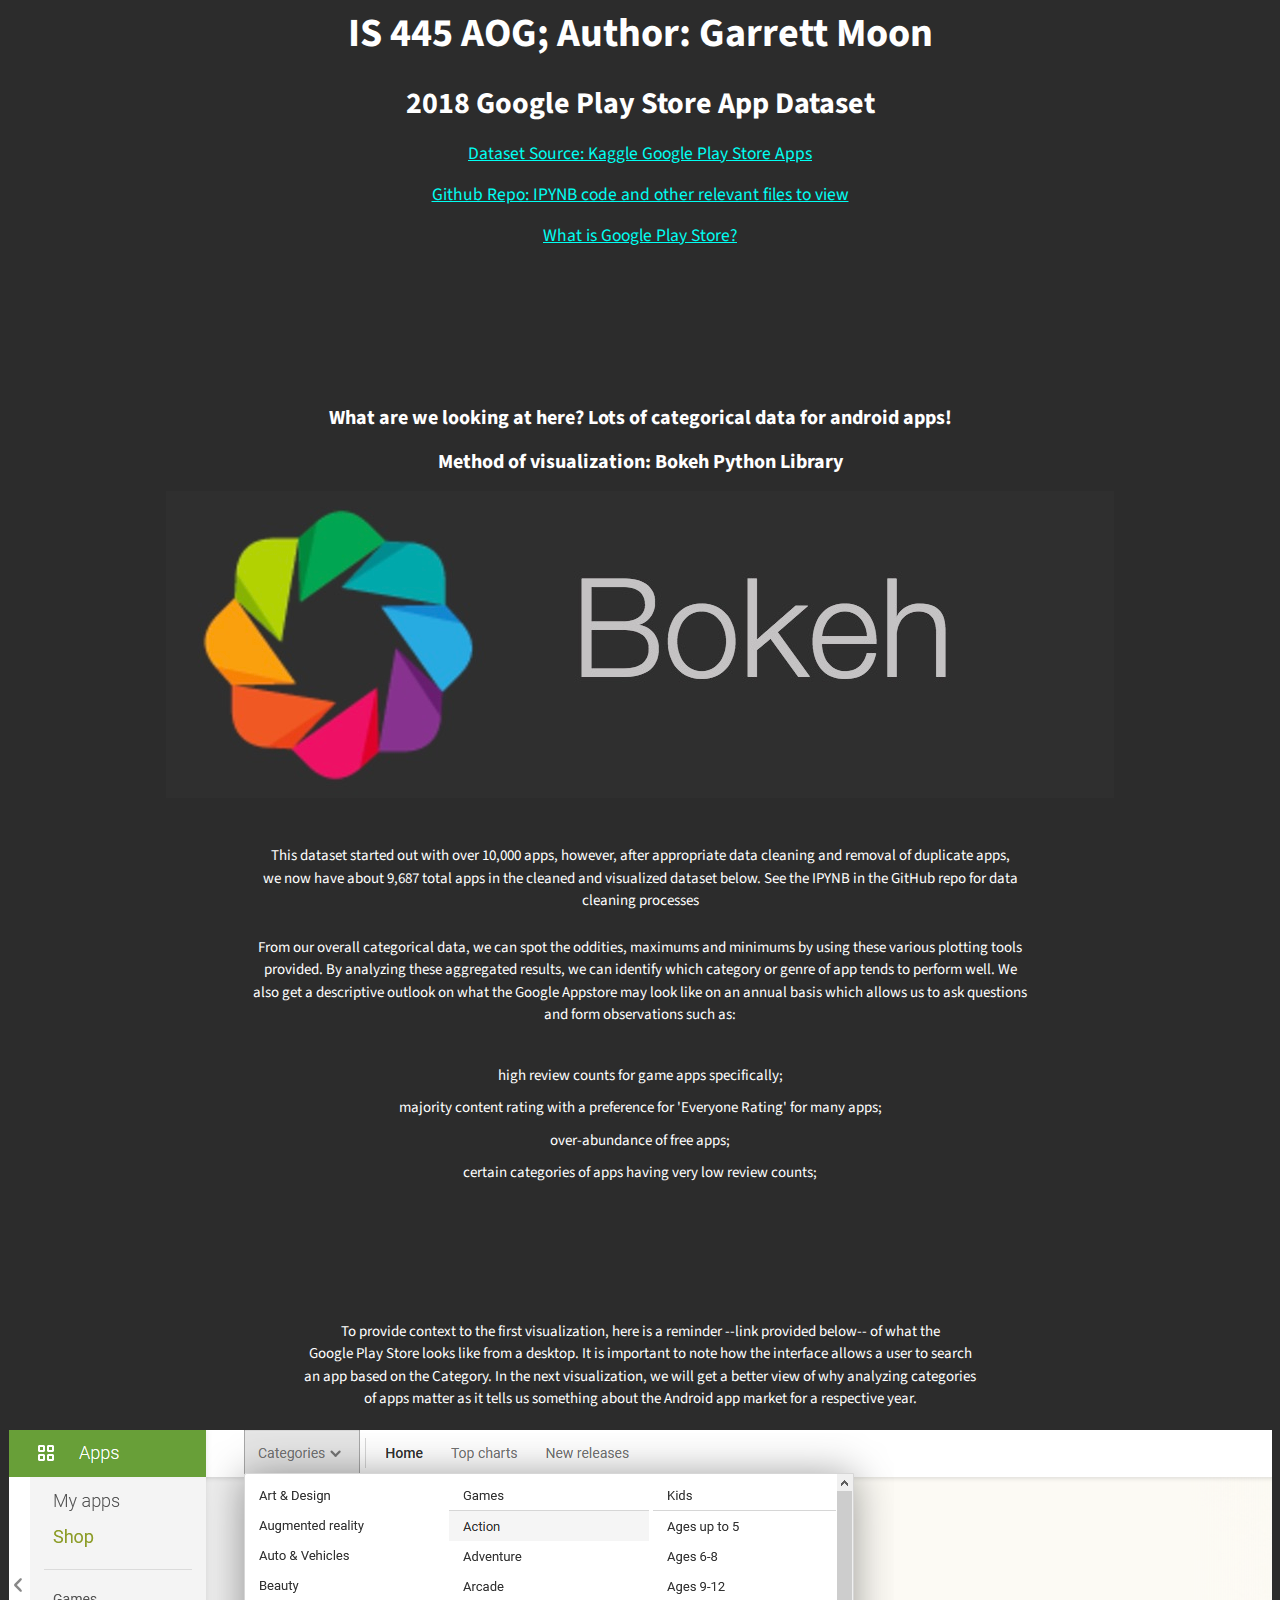
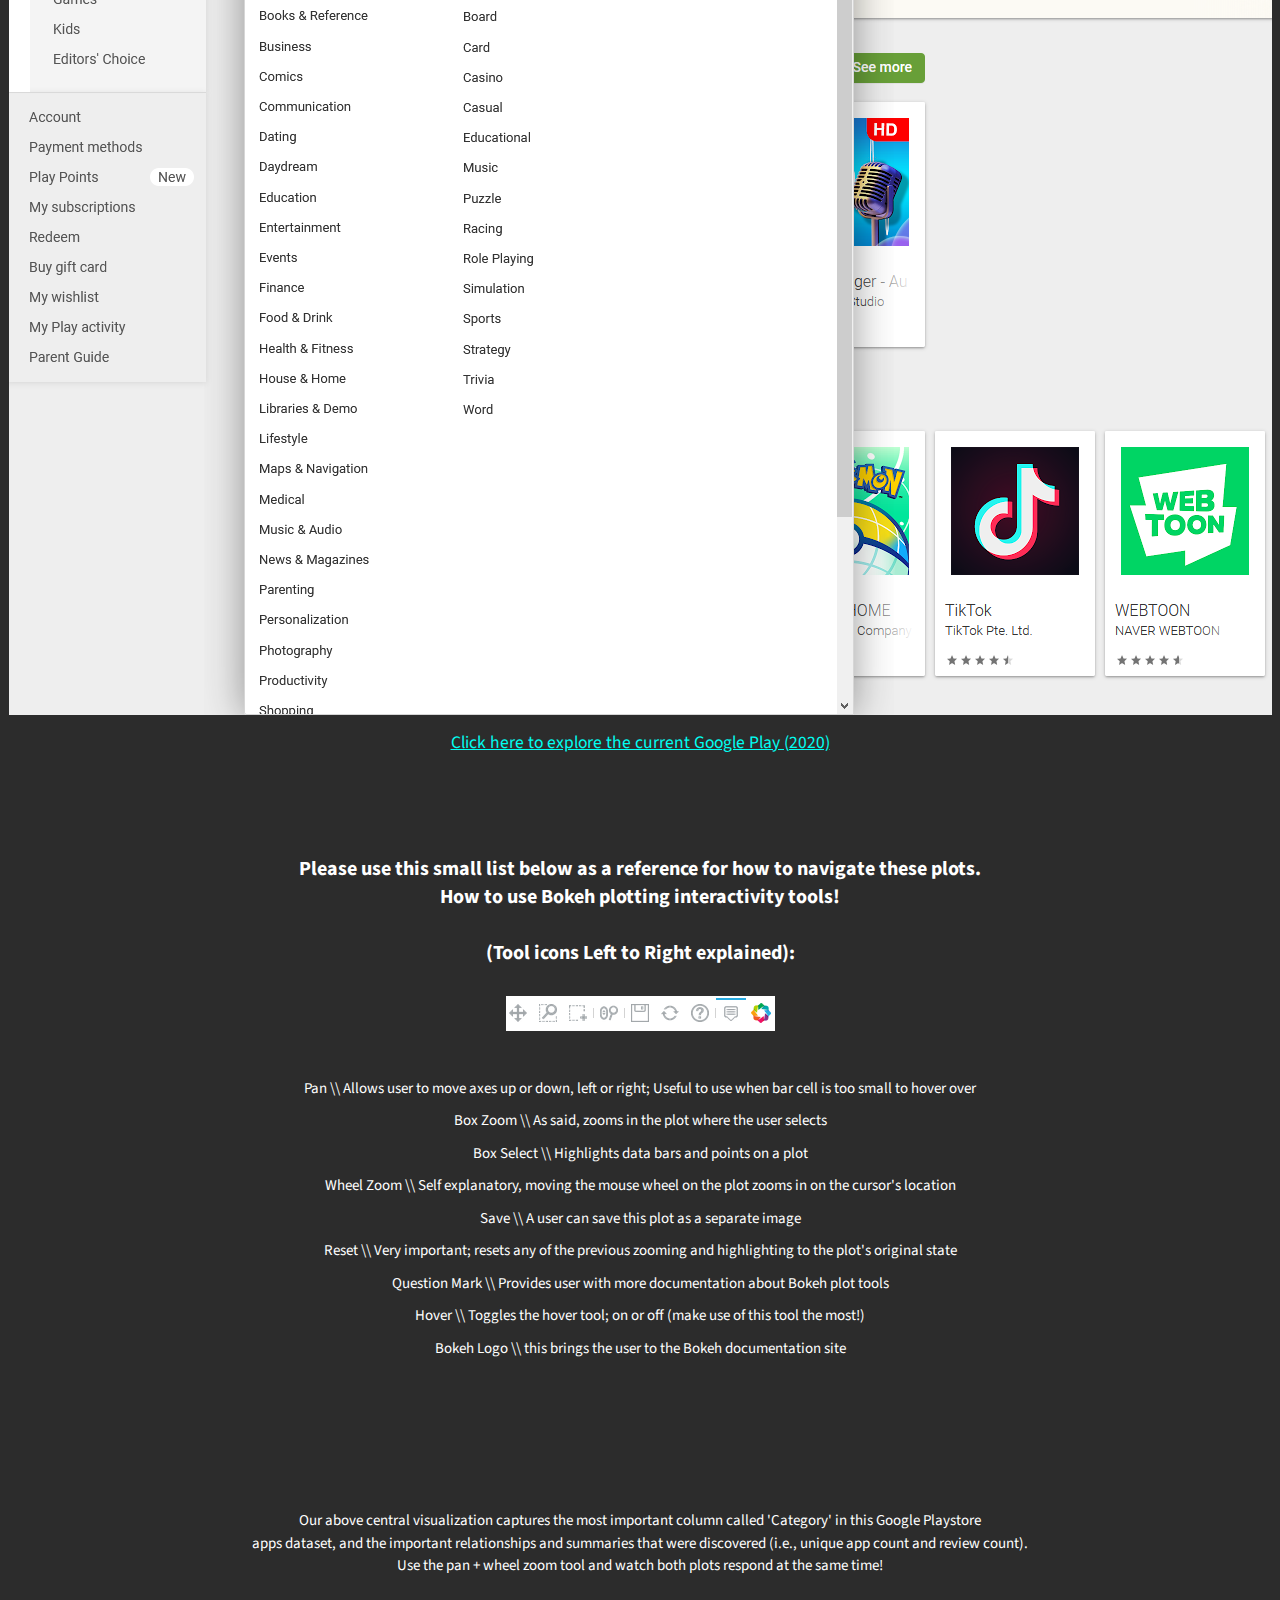
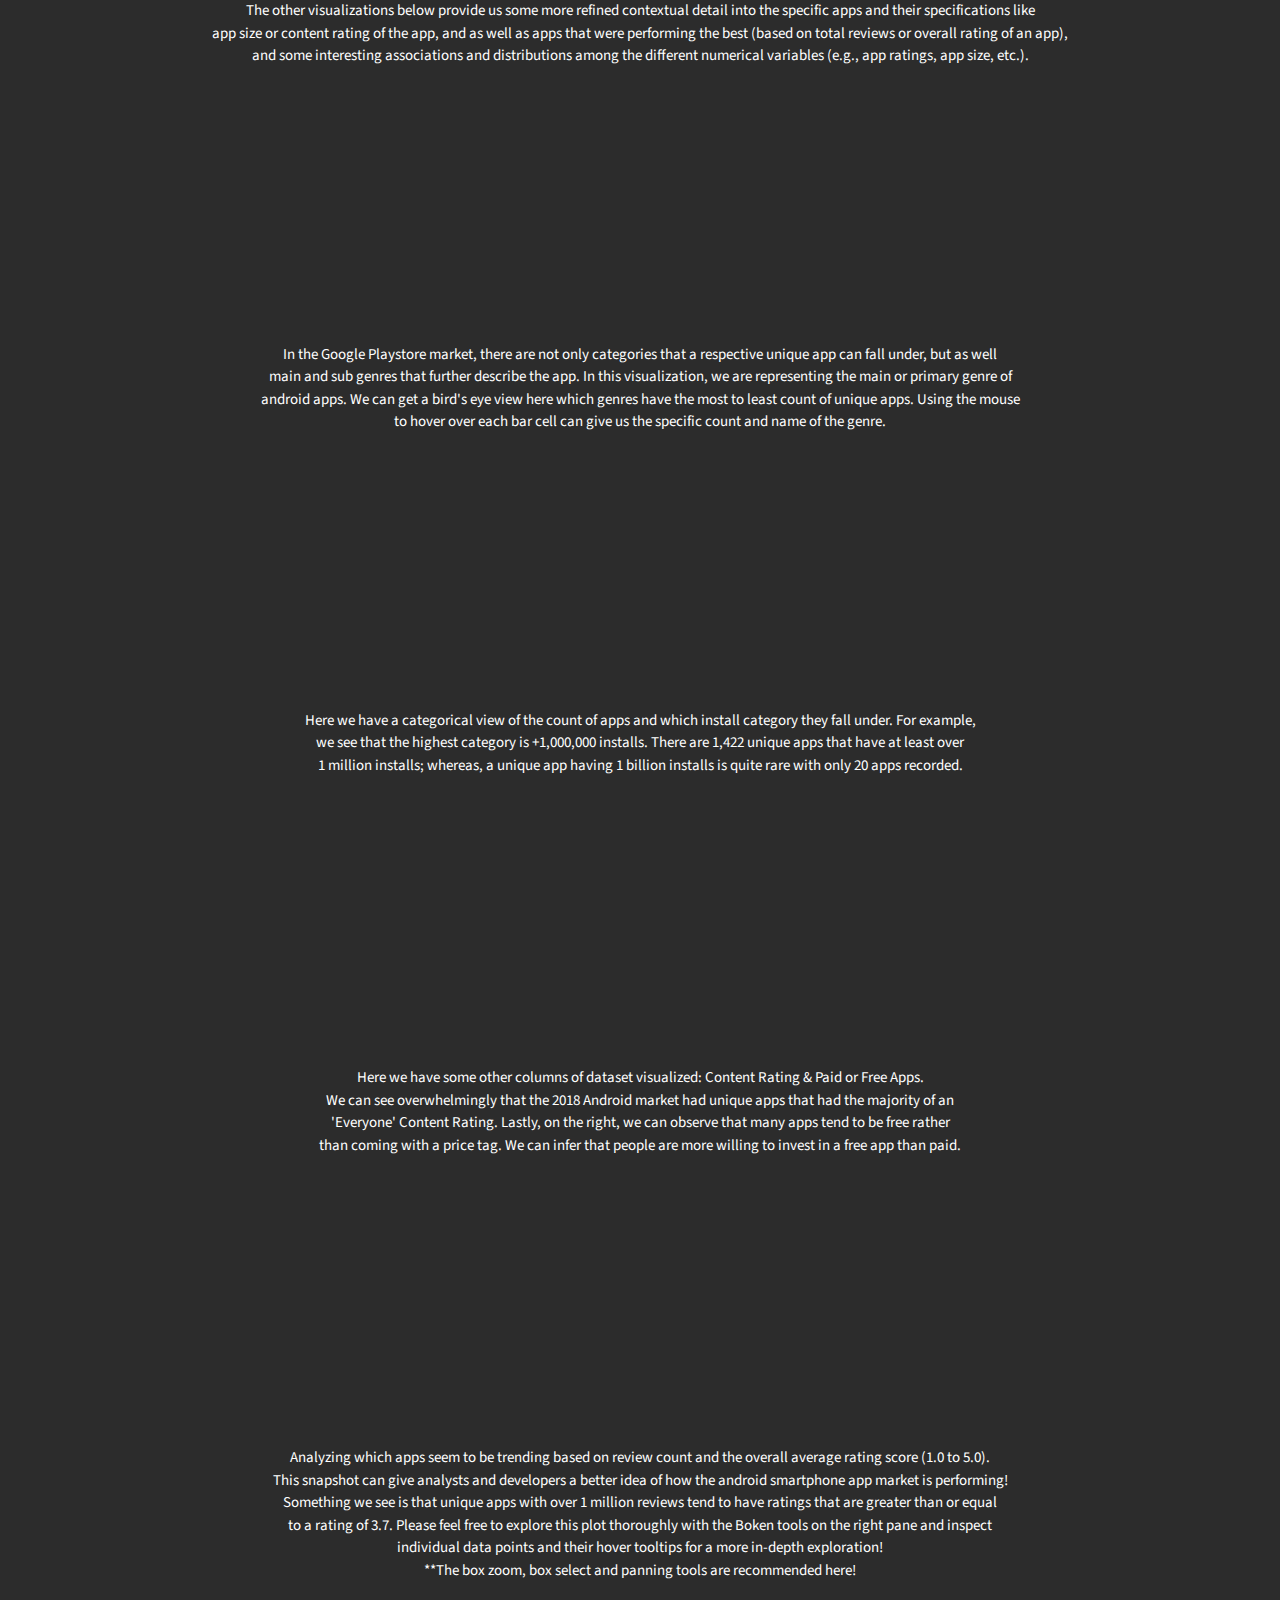
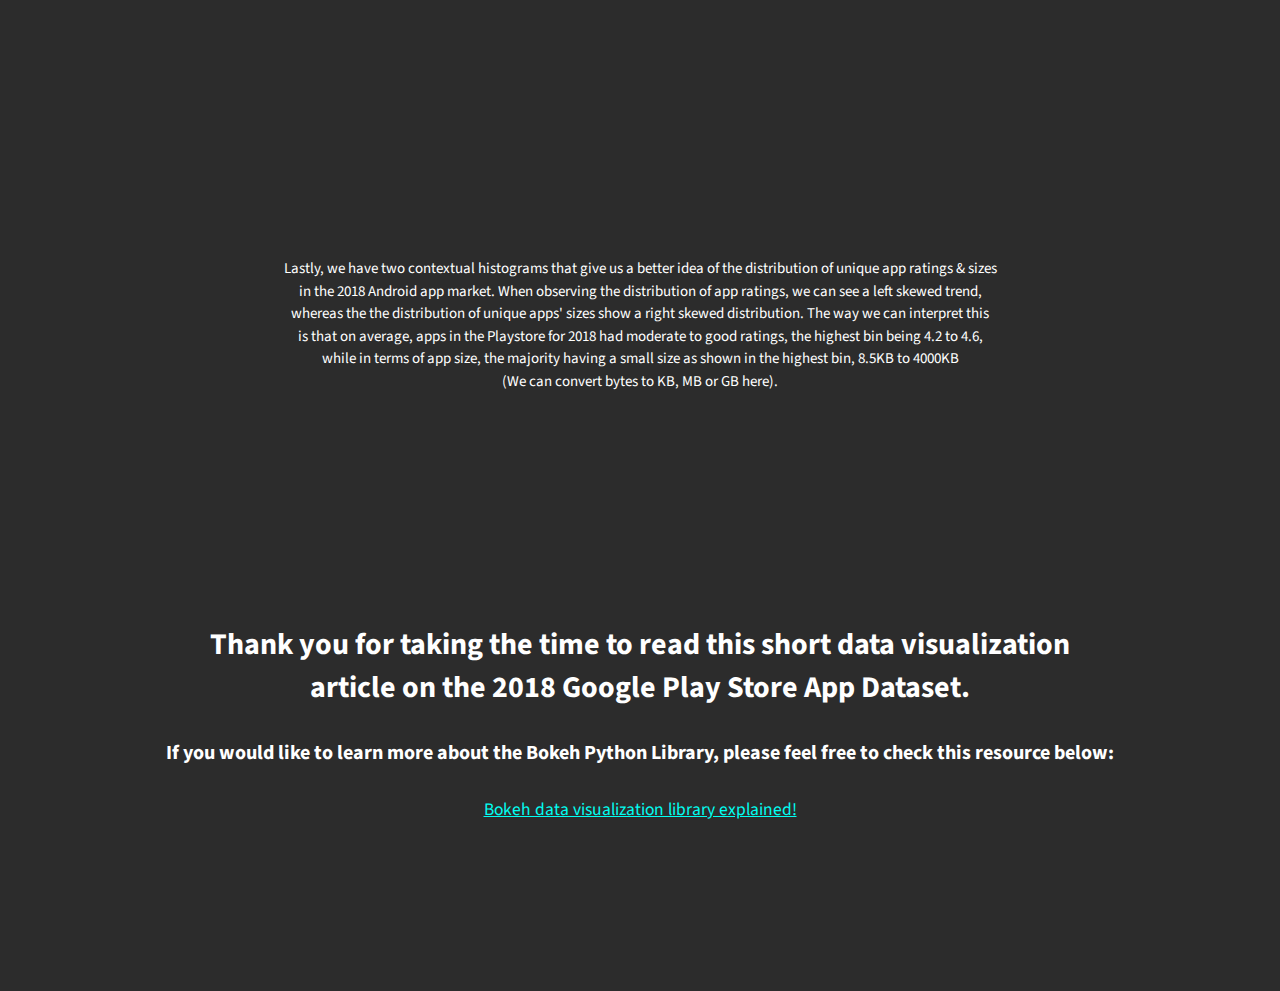
==== commit c2f148d2: "Small fix to Google Play Store link" ====
--- a/index.html
+++ b/index.html
@@ -24,7 +24,7 @@
     
     <body>
         <div align=center>
-            <img src='images/play_store1.png' alt=''google_play_store'>
+            <img src='images/play_store1.PNG' alt=''google_play_store'>
             <h1 style="text-align: center;">IS 445 AOG; Author: Garrett Moon</h1><br>
             <h2>2018 Google Play Store App Dataset</h2><br>
             <a href='https://www.kaggle.com/lava18/google-play-store-apps?select=googleplaystore.csv'>Dataset Source:   Kaggle Google Play Store Apps</a><br>
@@ -48,12 +48,12 @@
                     <li>over-abundance of free apps;</li>
                     <li>certain categories of apps having very low review counts;</li>
                 </u1><br><br><br><br><br><br><br><br><br>
-            <p>To provide context to the first visualization below after this screenshot, here is a reminder of what the <br>
-            Google Play Store looks like from a Desktop. It is important to note how the interface allows a user to search <br>
+            <p>To provide context to the first visualization, here is a reminder --link provided below-- of what the <br>
+            Google Play Store looks like from a desktop. It is important to note how the interface allows a user to search <br>
             an app based on the Category. In the next visualization, we will get a better view of why analyzing categories <br>
-            of apps matter as it tells us something about the Android app market for a respective year.</p><br><br>
-            <img src='images/playstore_screenshot.png' alt=''google_play_frontpage'><br>
-            <a href='https://play.google.com/store/apps'>Click here to explore & view the source of the above screenshot: Google Play (2020)</a><br>
+            of apps matter as it tells us something about the Android app market for a respective year.</p><br>
+            <img src='images/playstore_screenshot.PNG' alt=''google_play_frontpage'><br>
+            <a href='https://play.google.com/store/apps'>Click here to explore the current Google Play (2020)</a><br>
             <br><br><br><br><br><br>
             <h3>Please use this small list below as a reference for how to navigate these plots.<br>
                 How to use Bokeh plotting interactivity tools!<br><br>
@@ -459,4 +459,4 @@
 
         </div>
     </body>
-</html>+</html>
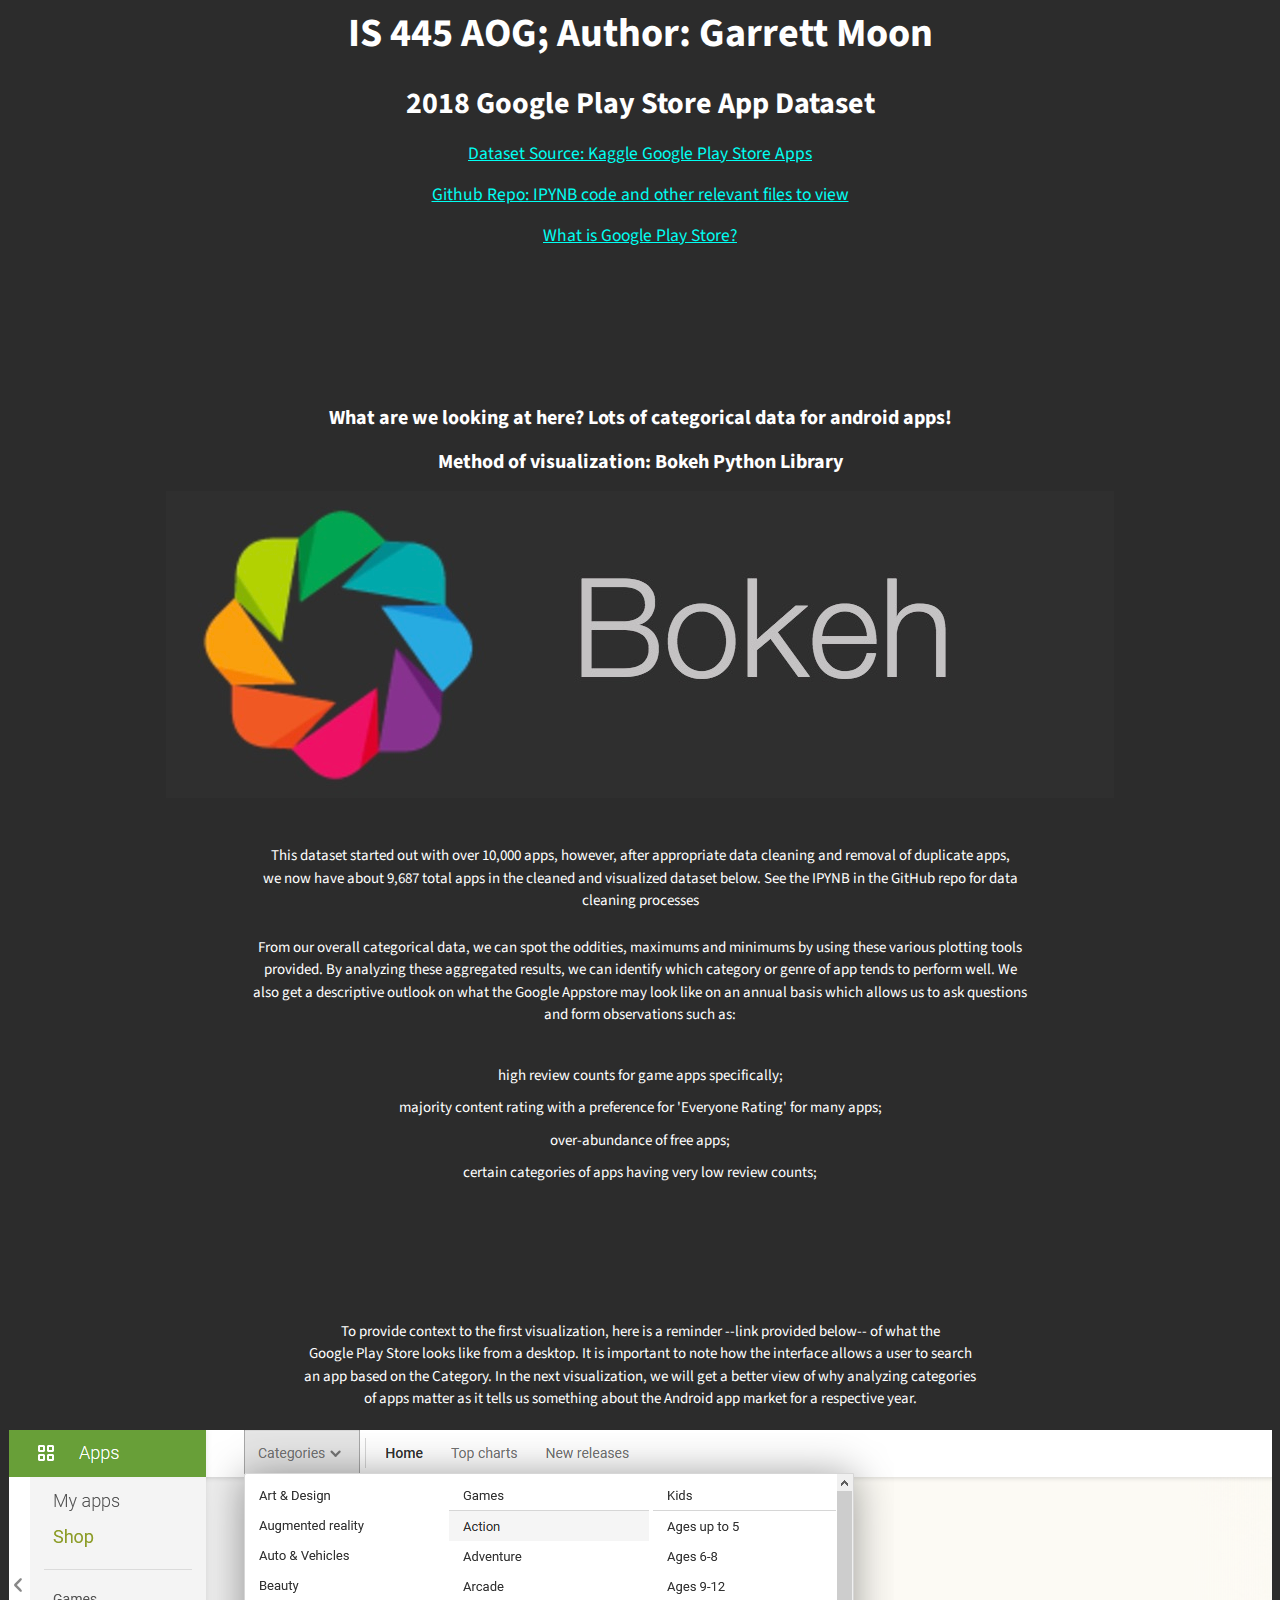
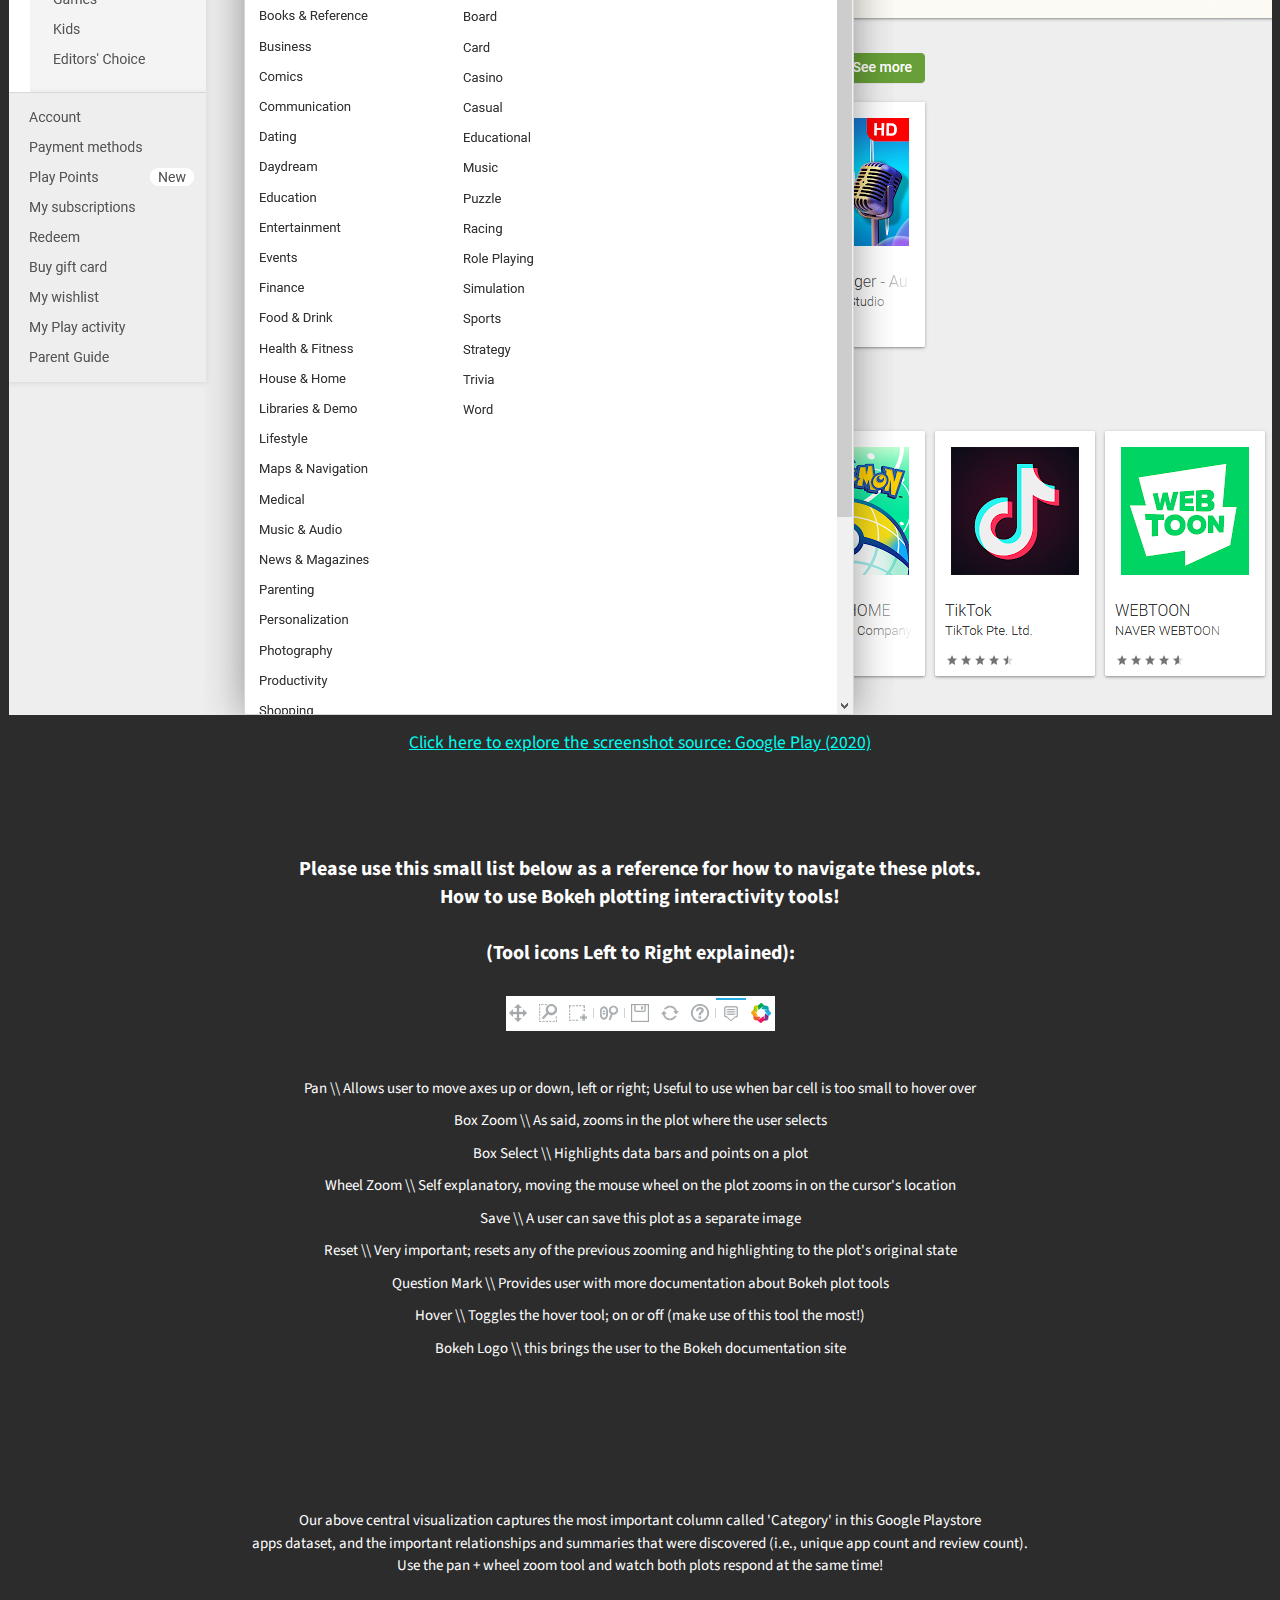
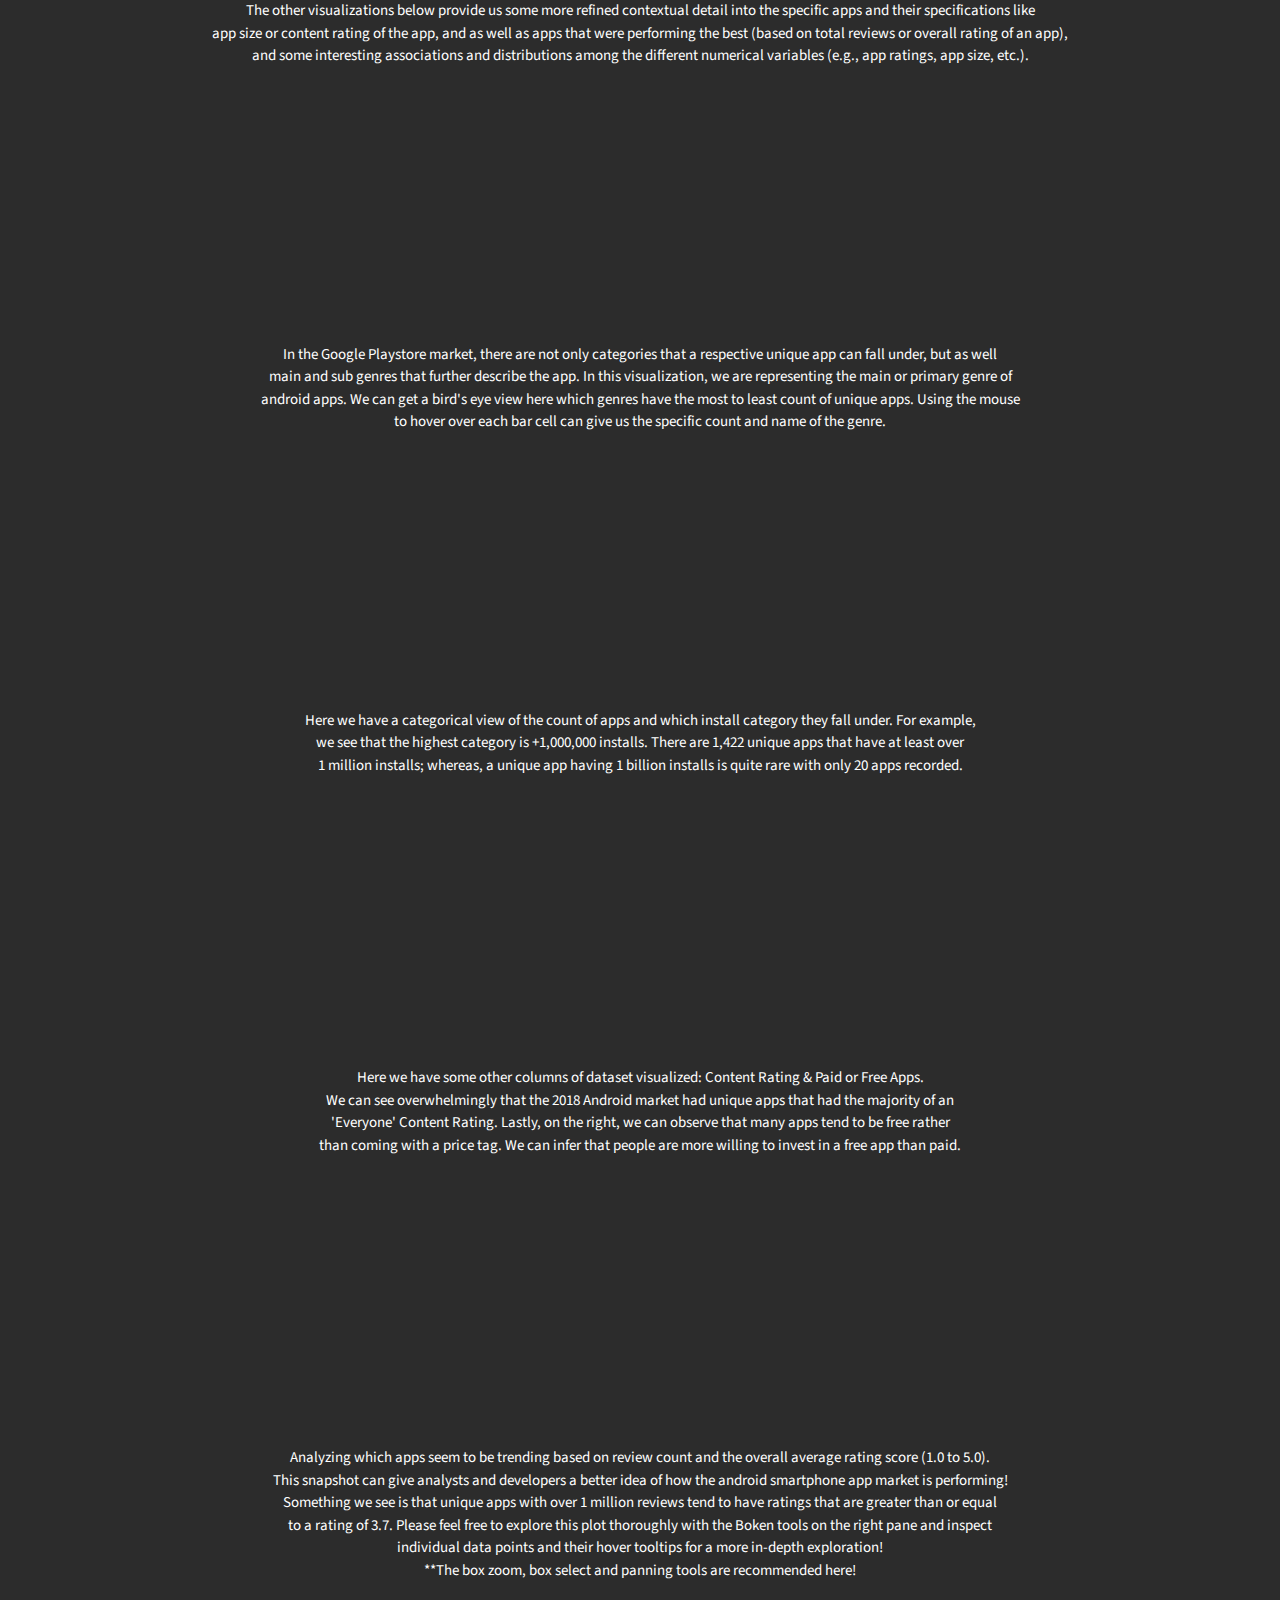
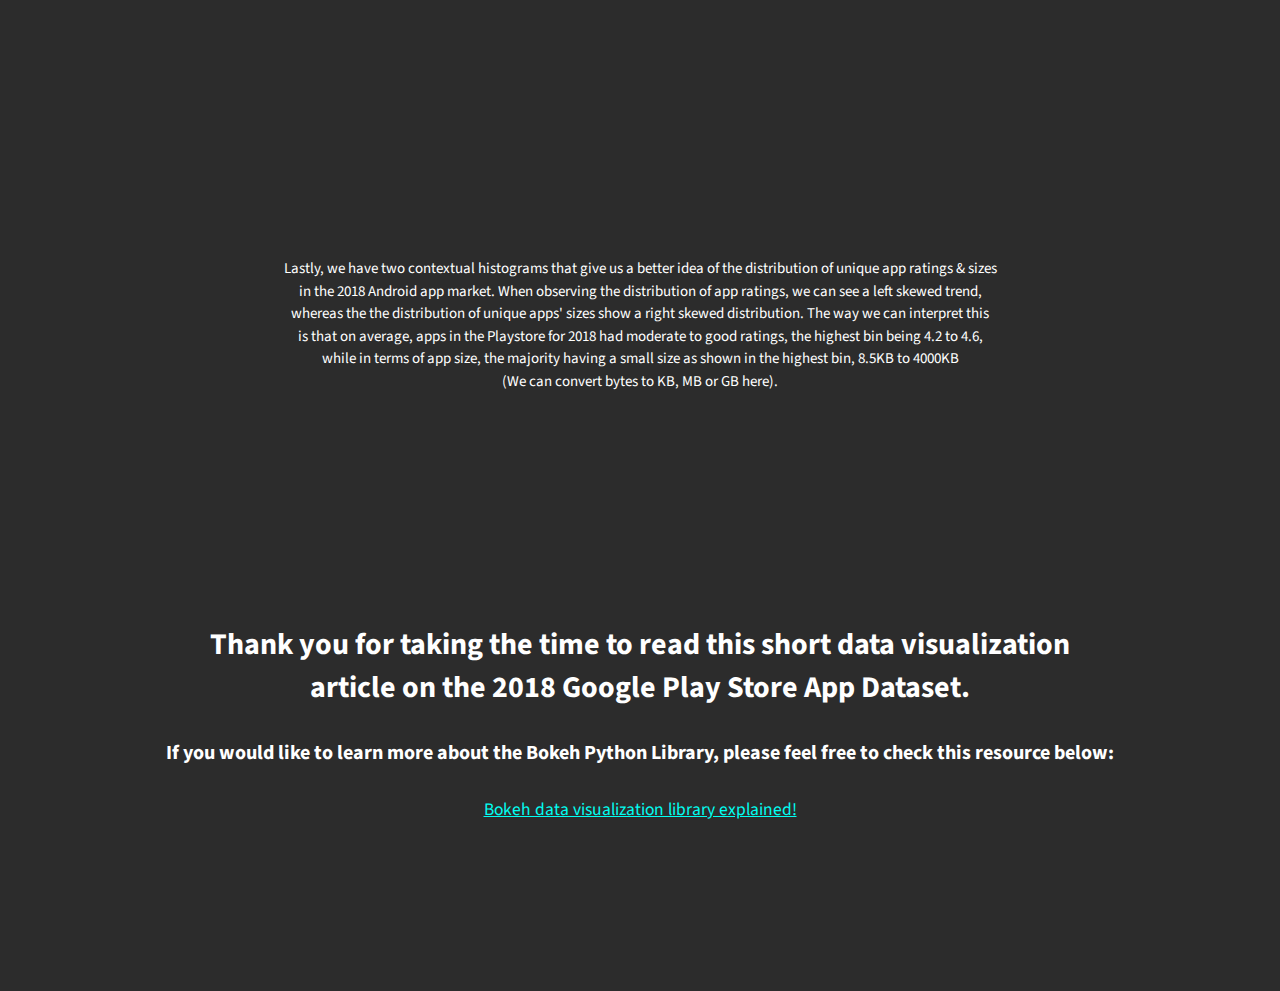
==== commit 444f70b1: "small fix to Google Play Store link" ====
--- a/index.html
+++ b/index.html
@@ -53,7 +53,7 @@
             an app based on the Category. In the next visualization, we will get a better view of why analyzing categories <br>
             of apps matter as it tells us something about the Android app market for a respective year.</p><br>
             <img src='images/playstore_screenshot.PNG' alt=''google_play_frontpage'><br>
-            <a href='https://play.google.com/store/apps'>Click here to explore the current Google Play (2020)</a><br>
+            <a href='https://play.google.com/store/apps'>Click here to explore the screenshot source: Google Play (2020)</a><br>
             <br><br><br><br><br><br>
             <h3>Please use this small list below as a reference for how to navigate these plots.<br>
                 How to use Bokeh plotting interactivity tools!<br><br>
